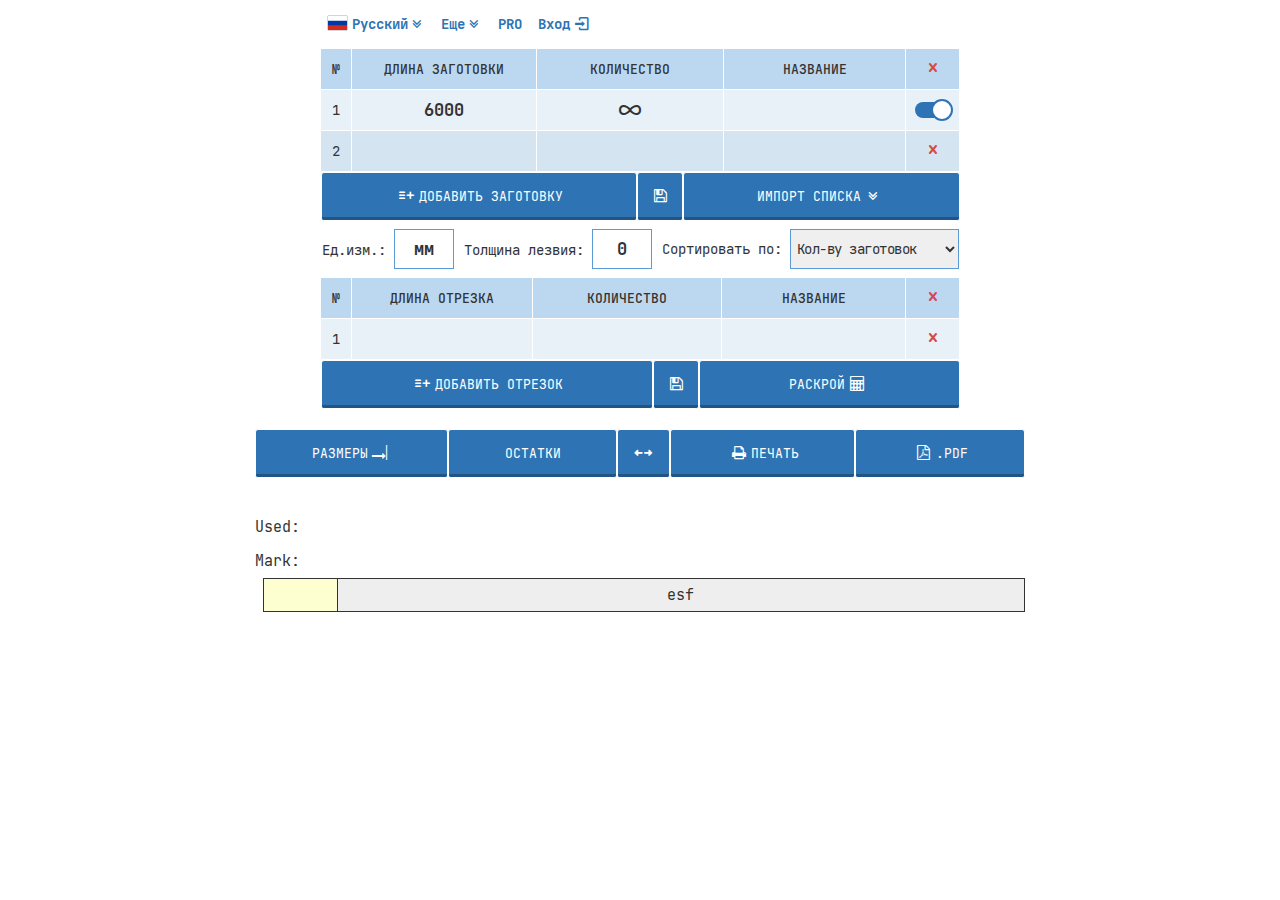
==== index.html @ 190ffa01 "first commit" ====
﻿<!DOCTYPE html>
<html lang="ru" class="ru">

<head>

	<meta charset="utf-8">
	<!-- Removed by WebCopy --><!--<base href="/">--><!-- Removed by WebCopy -->

	<title>SmartCut Online оптимальный линейный раскрой.</title>
	<meta name="description" content="Этот калькулятор позволяет составить оптимальную схему раскроя линейных изделий. Для раскроя используется наш алгоритм расчета с наилучшим полезным выходом и минимальными отходами.">

	<meta http-equiv="X-UA-Compatible" content="IE=edge">
	<meta name="viewport" content="width=device-width, initial-scale=1, maximum-scale=1.5">

	<!-- Template Basic Images Start -->
	<meta property="og:image" content="img/logo.png">

	<link rel="apple-touch-icon" sizes="180x180" href="../img/favicon/apple-icon-180x180.png">
	<link rel="icon" type="image/png" sizes="192x192" href="../img/favicon/android-icon-192x192.png">
	<link rel="icon" type="image/png" sizes="32x32" href="../img/favicon/favicon-32x32.png">
	<link rel="icon" type="image/png" sizes="96x96" href="../img/favicon/favicon-96x96.png">
	<link rel="icon" href="../img/favicon/favicon.ico">
	<!-- Template Basic Images End -->

	<!-- Custom Browsers Color Start -->
	<meta name="theme-color" content="#fff">
	<!-- Custom Browsers Color End -->

	<link rel="stylesheet" href="css/main.min.css">
	
	<script src="js/JQuery.js"></script>
	<script src="js/jquery.cookie.js"></script>
</head>

<body class="">

	<div class="main">
		<nav class="top-bar">
			<ul>
				<li class="top-drop language"><span><i class="flag-icon flag-icon-ru"></i>Русский<i class="arrow icon-angle-double-down"></i></span></li>
				<li class="top-drop">
					<span>Еще<i class="arrow icon-angle-double-down"></i></span>
					<ul>
						<li data-open=".signup" class="open-signup logged-hide"><span>Регистрация</span></li>
						<li data-open=".pro" class="open-pro"><span>Цены / Тарифы</span></li>
						<li class="to-faq"><span>FAQ</span></li>
						<li data-open=".support" class="open-support"><span>Поддержка / Контакты</span></li>
						<li><a target="_blank" href="../lang/terms-ru.html">Пользовательское Соглашение</a></li>
						<li><a target="_blank" href="../lang/terms-ru.html#requisites">Реквизиты</a></li>
					</ul>
				</li>
				<li data-open=".pro" class="open-pro"><span>PRO</span></li>
				<li data-open=".login" class="open-login"><span href="#">Вход<i class="icon-login"></i></span>
				</li>
				<li class="logout"><span>Выход</span></li>
			</ul>
		</nav>

		<div class="content-640 user-email"></div>

		<form id="smartcut" class="smartcut">
			<table class="in">
				<tr>
					<th>№</th>
					<th>Длина заготовки</th>
					<th>Количество <span id="count_summ_in"></span></th>
					<th>Название</th>
					<th class="all_del_in" title="Очистить список"><i class="icon-cancel"></i></th>
				</tr>
				<tr>
					<td>1</td>
					<td><input type="number" step="0.01" name="l_zag" min="0" max="100000" maxlength="6" value="6000">
					</td>
					<td class="infinity_zag"><i class="icon-infinity"></i></td>
					<td><input type="text" name="l_zag_id" maxlength="120"></td>
					<td class="inf_zag_switch"><input type="checkbox" id="inf_zag_switch" checked="checked"><label for="inf_zag_switch"></label></td>
				</tr>
				<tr class="str_in">
					<td class="num_in">2</td>
					<td><input step="0.01" type="number" name="l_in[]" max="100000" maxlength="6" autocomplete="off">
					</td>
					<td><input type="number" name="c_in[]" max="1000000" maxlength="6" autocomplete="off"></td>
					<td><input type="text" name="id_in[]" maxlength="120"></td>
					<td class="del_in"><i class="icon-cancel"></i></td>
				</tr>
				<tr>
					<td colspan="5">
						<div class="submit">
							<button class="button" id="add_in" type="button"><i class="icon-list-add"></i>Добавить заготовку</button>
							<button class="button show-save-in" type="button"><i class="icon-floppy"></i></button>
							<button class="button" type="button" id="open-options">Импорт списка<i class="icon-angle-double-down"></i></button>
						</div>
					</td>
				</tr>
			</table>
			<p class="disp-n save-in"><b>Сохранить список (загрузить список можно с помощью <span class="link open-options">функции импорта</span>)</b><textarea readonly=""></textarea></p>
			<div class="slide">
				<table class="options">
					<tr>
						<td colspan="2" rowspan="2" class="import_input">
							<textarea id="sm_import_input" placeholder="Введите сюда(в это поле) список в формате &quot;длина-количество&quot; (из Excel и др.). Затем нажмите кнопку ИМПОРТ. Разделитель в списке любой спецсимвол, кроме запятой или точки. Например:
340m - 33
260 - 22
245 12"></textarea>
						</td>
						<td class="import_options">
							<div><label><input type="radio" id="import_in" name="type_import">Импорт заготовок</label></div>
							<div><label><input type="radio" id="import_out" name="type_import" checked="1">Импорт отрезков</label></div>
							<div>Формат списка:</div>
							<div>
								<label>
									<input type="radio" name="name_import" id="name_import_not" checked="1">длина - колич.
								</label>
								<div>
									<label>
										<input type="radio" name="name_import" id="name_import">длина - колич. - назван.
									</label>
								</div>
						</div></td>
					</tr>
					<tr>
						<td><button class="import_submit button" type="button">Импорт</button></td>
					</tr>
				</table>
			</div>

			<div class="others">
				<div>
					<label for="ed">Ед.изм.:</label>
					<input type="text" name="ed" maxlength="50" value="мм">
				</div>
				<div class="blade-width-wrp">
					<label for="t_disk">Толщина лезвия:</label>
					<input type="number" step="0.001" id="t_disk" name="t_disk" value="0" min="0" max="100000" maxlength="6">
					<input type="hidden" name="lang_code" value="ru">
				</div>
				<div class="sort-by">
					<label class="form-label">Сортировать по:</label>

					<div class="d-inline-block">
						<select name="sort-srt">
							<option value="0" checked="">Кол-ву заготовок</option>
							<option value="1">Макс. длине отрезка</option>
						</select>
					</div>
				</div>
			</div>

			<table class="out">
				<tr>
					<th>№</th>
					<th>Длина отрезка</th>
					<th>Количество <span id="count_summ"></span></th>
					<th class="name_wrp">Название</th>
					<th class="all_del" title="Очистить список"><i class="icon-cancel"></i></th>
				</tr>
				<tr class="str_out">
					<td class="num">1</td>
					<td>
						<input step="0.001" type="number" name="l[]" max="100000" maxlength="6" autocomplete="off">
					</td>
					<td>
						<input type="number" name="c[]" max="1000000" maxlength="6" autocomplete="off">
					</td>
					<td class="name_wrp">
						<input type="text" name="id[]" maxlength="120">
					</td>
					<td class="del"><i class="icon-cancel"></i></td>
				</tr>
				<tr>
					<td colspan="5">
						<div class="submit">
							<button class="button add" type="button"><i class="icon-list-add"></i>Добавить отрезок</button>
							<button class="button show-save-out" type="button"><i class="icon-floppy"></i></button>
							<button class="button start" type="submit">Раскрой<i class="icon-calc"></i></button>
						</div>
						<div class="float">
							<table>
								<tr>
									<td>
										<div class="submit">
											<button class="button add" type="button"><i class="icon-list-add"></i>Добавить отрезок</button>
											<button class="button show-save-out" type="button"><i class="icon-floppy"></i></button>
											<button class="button start" type="submit">Раскрой<i class="icon-calc"></i></button>
										</div>
									</td>
								</tr>
							</table>
						</div>
					</td>
				</tr>
			</table>
			<p class="disp-n save-out"><b>Сохранить список (загрузить список можно с помощью <span class="link open-options">функции импорта</span>)</b><textarea readonly=""></textarea></p>
		</form>

		<div class="preround anim_loaded">
			<div class="round anim_loaded"></div>
		</div>

		<div class="load_msg disp-n">
			<p class="error">Расчет может длиться до 1 минуты</p>
		</div>

		<div class="res_buttons submit">
			<button class="show_sizemarker button">Размеры<i class="icon-tab"></i></button>
			<button class="show_waste button">Остатки</button>
			<button class="on-full-width button"><span><i class="icon-resize-full"></i></span><span style="display: none;"><i class="icon-resize-small"></i></span></button>
			<button class="print button"><i class="icon-print"></i>Печать</button>
			<button class="pdf button">
				<div class="spinner-border spinner-border-sm" role="status"></div>
				<i class="icon-file-pdf"></i>.PDF
			</button>
		</div>

		<div class="res-wrp">
			<div id="smartcut_res" class="smartcut_res" spellcheck="false" contenteditable="false"></div>
		</div>

		<div class="res_float">
			<div class="res_buttons submit">
				<button class="show_sizemarker button">Размеры<i class="icon-tab"></i></button>
				<button class="show_waste button">Остатки</button>
				<button class="on-full-width button"><span><i class="icon-resize-full"></i></span><span style="display: none;"><i class="icon-resize-small"></i></span></button>
				<button class="print button"><i class="icon-print"></i>Печать</button>
				<button class="pdf button">
					<div class="spinner-border spinner-border-sm" role="status"></div>
					<i class="icon-file-pdf"></i>.PDF
				</button>
			</div>
		</div>

	</div>

	<div style="display: none;">
		<div id="lang_support_sended">
			<p>Отправлено!</p>
		</div>
		<div id="lang_signup_first">
			<p>Для привязки оплаты необходимо выполнить вход или зарегистрироваться!</p>
		</div>
		<div id="lang_no_pro_name">
			<p>Названия деталей можно указывать только в PRO-версии. Желаете приобрести подписку на PRO-версию?</p>
		</div>
		<div id="lang_no_pro_waste">
			<p>Эта функция доступна в PRO-версии. Желаете приобрести подписку на PRO-версию?</p>
		</div>
		<div id="lang_no_pro_disk_w">
			<p>Эта функция доступна в PRO-версии. Желаете приобрести подписку на PRO-версию?</p>
		</div>
		<div id="lang_no_pro_func">
			<p>Эта функция доступна в PRO-версии. Желаете приобрести подписку на PRO-версию?</p>
		</div>
		<div id="lang_check_payment">
			<p>Проверка платежа</p>
			<div class="spinner-border-wrp">
				<div class="spinner-border text-primary" role="status"></div>
			</div>
		</div>
		<input type="hidden" name="csrf" form="smartcut" value="jgaa182lklvu15ak8kfjccqo39">
		<div id="mpp_key_close"><button class="button mpp-close" onclick="$.magnificPopup.close();">Закрыть</button></div>
		<div id="mpp_key_yes"><button class="button mpp-yes">Да</button></div>
		<div id="mpp_key_login"><button class="button mpp-login">Вход</button></div>
		<div id="mpp_key_no"><button class="button" onclick="$.magnificPopup.close();">Нет</button></div>

		<div id="pdf-options-dialog">
			<div id="pdf-options">
				<div class="form-group text-center">
					<label for="pdf-orientation">Ориентация листа:</label>
					<select id="pdf-orientation" class="form-control" name="orientation">
						<option value="landscape" selected="">Альбомная</option>
						<option value="portrait">Книжная</option>
					</select>
				</div>
				<div class="form-group text-center">
					<label for="pdf-format">Масштаб:</label>
					<select id="pdf-format" class="form-control" name="format">
						<option value="a5">25%</option>
						<option value="a4">50%</option>
						<option value="a3" selected="">100%</option>
						<option value="a2">200%</option>
						<option value="a1">400%</option>
					</select>
				</div>
				<button type="button" class="button pdf-made">
					<div class="spinner-border spinner-border-sm" role="status"></div>
					Скачать
				</button>
			</div>
		</div>
	</div>

	<div class="top icon-angle-double-down"></div>

	
	<script src="js/my-script.js"></script>
</body>

</html>
---- css/main.min.css ----
@font-face{font-family:fontello;src:url(../fonts/fontello/fontello.eot);src:url(../fonts/fontello/fontello.eot) format('embedded-opentype'),url(../fonts/fontello/fontello.woff2) format('woff2'),url(../fonts/fontello/fontello.woff) format('woff'),url(../fonts/fontello/fontello.ttf) format('truetype'),url(../fonts/fontello/fontello.svg) format('svg');font-weight:400;font-style:normal}[class*=" icon-"]:before,[class^=icon-]:before{font-family:fontello;font-style:normal;font-weight:400;speak:never;display:inline-block;text-decoration:inherit;width:1em;margin-right:.2em;text-align:center;font-variant:normal;text-transform:none;line-height:1em;margin-left:.2em;-webkit-font-smoothing:antialiased;-moz-osx-font-smoothing:grayscale}.icon-infinity:before{content:'\e800'}.icon-print:before{content:'\e801'}.icon-pencil:before{content:'\e802'}.icon-login:before{content:'\e803'}.icon-cancel:before{content:'\e804'}.icon-list-add:before{content:'\e805'}.icon-arrows-cw:before{content:'\e806'}.icon-floppy:before{content:'\e807'}.icon-resize-full:before{content:'\e808'}.icon-resize-small:before{content:'\e809'}.icon-tab:before{content:'\e813'}.icon-angle-double-down:before{content:'\f103'}.icon-file-pdf:before{content:'\f1c1'}.icon-calc:before{content:'\f1ec'}.mfp-bg{top:0;left:0;width:100%;height:100%;z-index:1042;overflow:hidden;position:fixed;background:#0b0b0b;opacity:.8}.mfp-wrap{top:0;left:0;width:100%;height:100%;z-index:1043;position:fixed;outline:0!important;-webkit-backface-visibility:hidden}.mfp-container{text-align:center;position:absolute;width:100%;height:100%;left:0;top:0;padding:0 8px;box-sizing:border-box}.mfp-container:before{content:'';display:inline-block;height:100%;vertical-align:middle}.mfp-align-top .mfp-container:before{display:none}.mfp-content{position:relative;display:inline-block;vertical-align:middle;margin:0 auto;text-align:left;z-index:1045}.mfp-ajax-holder .mfp-content,.mfp-inline-holder .mfp-content{width:100%;cursor:auto}.mfp-ajax-cur{cursor:progress}.mfp-zoom-out-cur,.mfp-zoom-out-cur .mfp-image-holder .mfp-close{cursor:-moz-zoom-out;cursor:-webkit-zoom-out;cursor:zoom-out}.mfp-zoom{cursor:pointer;cursor:-webkit-zoom-in;cursor:-moz-zoom-in;cursor:zoom-in}.mfp-auto-cursor .mfp-content{cursor:auto}.mfp-arrow,.mfp-close,.mfp-counter,.mfp-preloader{-webkit-user-select:none;-moz-user-select:none;user-select:none}.mfp-loading.mfp-figure{display:none}.mfp-hide{display:none!important}.mfp-preloader{color:#ccc;position:absolute;top:50%;width:auto;text-align:center;margin-top:-.8em;left:8px;right:8px;z-index:1044}.mfp-preloader a{color:#ccc}.mfp-preloader a:hover{color:#fff}.mfp-s-ready .mfp-preloader{display:none}.mfp-s-error .mfp-content{display:none}button.mfp-arrow,button.mfp-close{overflow:visible;cursor:pointer;background:0 0;border:0;-webkit-appearance:none;display:block;outline:0;padding:0;z-index:1046;box-shadow:none;touch-action:manipulation}button::-moz-focus-inner{padding:0;border:0}.mfp-close{width:44px;height:44px;line-height:44px;position:absolute;right:0;top:0;text-decoration:none;text-align:center;opacity:.65;padding:0 0 18px 10px;color:#fff;font-style:normal;font-size:28px;font-family:Arial,Baskerville,monospace}.mfp-close:focus,.mfp-close:hover{opacity:1}.mfp-close:active{top:1px}.mfp-close-btn-in .mfp-close{color:#333}.mfp-iframe-holder .mfp-close,.mfp-image-holder .mfp-close{color:#fff;right:-6px;text-align:right;padding-right:6px;width:100%}.mfp-counter{position:absolute;top:0;right:0;color:#ccc;font-size:12px;line-height:18px;white-space:nowrap}.mfp-arrow{position:absolute;opacity:.65;margin:0;top:50%;margin-top:-55px;padding:0;width:90px;height:110px;-webkit-tap-highlight-color:transparent}.mfp-arrow:active{margin-top:-54px}.mfp-arrow:focus,.mfp-arrow:hover{opacity:1}.mfp-arrow:after,.mfp-arrow:before{content:'';display:block;width:0;height:0;position:absolute;left:0;top:0;margin-top:35px;margin-left:35px;border:medium inset transparent}.mfp-arrow:after{border-top-width:13px;border-bottom-width:13px;top:8px}.mfp-arrow:before{border-top-width:21px;border-bottom-width:21px;opacity:.7}.mfp-arrow-left{left:0}.mfp-arrow-left:after{border-right:17px solid #fff;margin-left:31px}.mfp-arrow-left:before{margin-left:25px;border-right:27px solid #3f3f3f}.mfp-arrow-right{right:0}.mfp-arrow-right:after{border-left:17px solid #fff;margin-left:39px}.mfp-arrow-right:before{border-left:27px solid #3f3f3f}.mfp-iframe-holder{padding-top:40px;padding-bottom:40px}.mfp-iframe-holder .mfp-content{line-height:0;width:100%;max-width:900px}.mfp-iframe-holder .mfp-close{top:-40px}.mfp-iframe-scaler{width:100%;height:0;overflow:hidden;padding-top:56.25%}.mfp-iframe-scaler iframe{position:absolute;display:block;top:0;left:0;width:100%;height:100%;box-shadow:0 0 8px rgba(0,0,0,.6);background:#000}img.mfp-img{width:auto;max-width:100%;height:auto;display:block;line-height:0;box-sizing:border-box;padding:40px 0 40px;margin:0 auto}.mfp-figure{line-height:0}.mfp-figure:after{content:'';position:absolute;left:0;top:40px;bottom:40px;display:block;right:0;width:auto;height:auto;z-index:-1;box-shadow:0 0 8px rgba(0,0,0,.6);background:#444}.mfp-figure small{color:#bdbdbd;display:block;font-size:12px;line-height:14px}.mfp-figure figure{margin:0}.mfp-bottom-bar{margin-top:-36px;position:absolute;top:100%;left:0;width:100%;cursor:auto}.mfp-title{text-align:left;line-height:18px;color:#f3f3f3;word-wrap:break-word;padding-right:36px}.mfp-image-holder .mfp-content{max-width:100%}.mfp-gallery .mfp-image-holder .mfp-figure{cursor:pointer}@media screen and (max-width:800px) and (orientation:landscape),screen and (max-height:300px){.mfp-img-mobile .mfp-image-holder{padding-left:0;padding-right:0}.mfp-img-mobile img.mfp-img{padding:0}.mfp-img-mobile .mfp-figure:after{top:0;bottom:0}.mfp-img-mobile .mfp-figure small{display:inline;margin-left:5px}.mfp-img-mobile .mfp-bottom-bar{background:rgba(0,0,0,.6);bottom:0;margin:0;top:auto;padding:3px 5px;position:fixed;box-sizing:border-box}.mfp-img-mobile .mfp-bottom-bar:empty{padding:0}.mfp-img-mobile .mfp-counter{right:5px;top:3px}.mfp-img-mobile .mfp-close{top:0;right:0;width:35px;height:35px;line-height:35px;background:rgba(0,0,0,.6);position:fixed;text-align:center;padding:0}}@media all and (max-width:900px){.mfp-arrow{-webkit-transform:scale(.75);transform:scale(.75)}.mfp-arrow-left{-webkit-transform-origin:0;transform-origin:0}.mfp-arrow-right{-webkit-transform-origin:100%;transform-origin:100%}.mfp-container{padding-left:6px;padding-right:6px}}@font-face{font-family:MyriadSetPro;font-style:normal;font-weight:400;font-display:swap;src:local("MyriadSetPro"),url(../fonts/MyriadSetProText/MyriadSetProText.woff) format("woff2")}@font-face{font-family:MyriadSetPro;font-style:normal;font-weight:700;font-display:swap;src:local("MyriadSetPro"),url(../fonts/MyriadSetProSemiBold/MyriadSetProSemiBold.woff) format("woff2")}@font-face{font-family:JetBrainsMono;font-style:normal;font-weight:600;font-display:swap;src:local("JetBrainsMono"),url(../fonts/JetBrainsMono/JetBrainsMono-Bold.woff2) format("woff2")}@font-face{font-family:JetBrainsMono;font-style:normal;font-weight:500;font-display:swap;src:local("JetBrainsMono"),url(../fonts/JetBrainsMono/JetBrainsMono-Medium.woff2) format("woff2")}@font-face{font-family:JetBrainsMono;font-style:normal;font-weight:400;font-display:swap;src:local("JetBrainsMono"),url(../fonts/JetBrainsMono/JetBrainsMono-Regular.woff2) format("woff2")}@font-face{font-family:JetBrainsMono;font-style:normal;font-weight:300;font-display:swap;src:local("JetBrainsMono"),url(../fonts/JetBrainsMono/JetBrainsMono-Light.woff2) format("woff2")}@font-face{font-family:JetBrainsMono;font-style:normal;font-weight:200;font-display:swap;src:local("JetBrainsMono"),url(../fonts/JetBrainsMono/JetBrainsMono-ExtraLight.woff2) format("woff2")}.flag-icon,.flag-icon-background{background-size:contain;background-position:50%;background-repeat:no-repeat}.flag-icon{position:relative;display:inline-block;width:1.33333em;line-height:1em}.flag-icon:before{content:'\00a0'}.flag-icon-ad{background-image:url(../fonts/flags/4x3/ad.svg)}.flag-icon-ae{background-image:url(../fonts/flags/4x3/ae.svg)}.flag-icon-af{background-image:url(../fonts/flags/4x3/af.svg)}.flag-icon-ag{background-image:url(../fonts/flags/4x3/ag.svg)}.flag-icon-ai{background-image:url(../fonts/flags/4x3/ai.svg)}.flag-icon-al{background-image:url(../fonts/flags/4x3/al.svg)}.flag-icon-am{background-image:url(../fonts/flags/4x3/am.svg)}.flag-icon-ao{background-image:url(../fonts/flags/4x3/ao.svg)}.flag-icon-aq{background-image:url(../fonts/flags/4x3/aq.svg)}.flag-icon-ar{background-image:url(../fonts/flags/4x3/ar.svg)}.flag-icon-as{background-image:url(../fonts/flags/4x3/as.svg)}.flag-icon-at{background-image:url(../fonts/flags/4x3/at.svg)}.flag-icon-au{background-image:url(../fonts/flags/4x3/au.svg)}.flag-icon-aw{background-image:url(../fonts/flags/4x3/aw.svg)}.flag-icon-ax{background-image:url(../fonts/flags/4x3/ax.svg)}.flag-icon-az{background-image:url(../fonts/flags/4x3/az.svg)}.flag-icon-ba{background-image:url(../fonts/flags/4x3/ba.svg)}.flag-icon-bb{background-image:url(../fonts/flags/4x3/bb.svg)}.flag-icon-bd{background-image:url(../fonts/flags/4x3/bd.svg)}.flag-icon-be{background-image:url(../fonts/flags/4x3/be.svg)}.flag-icon-bf{background-image:url(../fonts/flags/4x3/bf.svg)}.flag-icon-bg{background-image:url(../fonts/flags/4x3/bg.svg)}.flag-icon-bh{background-image:url(../fonts/flags/4x3/bh.svg)}.flag-icon-bi{background-image:url(../fonts/flags/4x3/bi.svg)}.flag-icon-bj{background-image:url(../fonts/flags/4x3/bj.svg)}.flag-icon-bl{background-image:url(../fonts/flags/4x3/bl.svg)}.flag-icon-bm{background-image:url(../fonts/flags/4x3/bm.svg)}.flag-icon-bn{background-image:url(../fonts/flags/4x3/bn.svg)}.flag-icon-bo{background-image:url(../fonts/flags/4x3/bo.svg)}.flag-icon-bq{background-image:url(../fonts/flags/4x3/bq.svg)}.flag-icon-br{background-image:url(../fonts/flags/4x3/br.svg)}.flag-icon-bs{background-image:url(../fonts/flags/4x3/bs.svg)}.flag-icon-bt{background-image:url(../fonts/flags/4x3/bt.svg)}.flag-icon-bv{background-image:url(../fonts/flags/4x3/bv.svg)}.flag-icon-bw{background-image:url(../fonts/flags/4x3/bw.svg)}.flag-icon-by{background-image:url(../fonts/flags/4x3/by.svg)}.flag-icon-bz{background-image:url(../fonts/flags/4x3/bz.svg)}.flag-icon-ca{background-image:url(../fonts/flags/4x3/ca.svg)}.flag-icon-cc{background-image:url(../fonts/flags/4x3/cc.svg)}.flag-icon-cd{background-image:url(../fonts/flags/4x3/cd.svg)}.flag-icon-cf{background-image:url(../fonts/flags/4x3/cf.svg)}.flag-icon-cg{background-image:url(../fonts/flags/4x3/cg.svg)}.flag-icon-ch{background-image:url(../fonts/flags/4x3/ch.svg)}.flag-icon-ci{background-image:url(../fonts/flags/4x3/ci.svg)}.flag-icon-ck{background-image:url(../fonts/flags/4x3/ck.svg)}.flag-icon-cl{background-image:url(../fonts/flags/4x3/cl.svg)}.flag-icon-cm{background-image:url(../fonts/flags/4x3/cm.svg)}.flag-icon-cn{background-image:url(../fonts/flags/4x3/cn.svg)}.flag-icon-co{background-image:url(../fonts/flags/4x3/co.svg)}.flag-icon-cr{background-image:url(../fonts/flags/4x3/cr.svg)}.flag-icon-cu{background-image:url(../fonts/flags/4x3/cu.svg)}.flag-icon-cv{background-image:url(../fonts/flags/4x3/cv.svg)}.flag-icon-cw{background-image:url(../fonts/flags/4x3/cw.svg)}.flag-icon-cx{background-image:url(../fonts/flags/4x3/cx.svg)}.flag-icon-cy{background-image:url(../fonts/flags/4x3/cy.svg)}.flag-icon-cz{background-image:url(../fonts/flags/4x3/cz.svg)}.flag-icon-de{background-image:url(../fonts/flags/4x3/de.svg)}.flag-icon-dj{background-image:url(../fonts/flags/4x3/dj.svg)}.flag-icon-dk{background-image:url(../fonts/flags/4x3/dk.svg)}.flag-icon-dm{background-image:url(../fonts/flags/4x3/dm.svg)}.flag-icon-do{background-image:url(../fonts/flags/4x3/do.svg)}.flag-icon-dz{background-image:url(../fonts/flags/4x3/dz.svg)}.flag-icon-ec{background-image:url(../fonts/flags/4x3/ec.svg)}.flag-icon-ee{background-image:url(../fonts/flags/4x3/ee.svg)}.flag-icon-eg{background-image:url(../fonts/flags/4x3/eg.svg)}.flag-icon-eh{background-image:url(../fonts/flags/4x3/eh.svg)}.flag-icon-er{background-image:url(../fonts/flags/4x3/er.svg)}.flag-icon-es{background-image:url(../fonts/flags/4x3/es.svg)}.flag-icon-et{background-image:url(../fonts/flags/4x3/et.svg)}.flag-icon-fi{background-image:url(../fonts/flags/4x3/fi.svg)}.flag-icon-fj{background-image:url(../fonts/flags/4x3/fj.svg)}.flag-icon-fk{background-image:url(../fonts/flags/4x3/fk.svg)}.flag-icon-fm{background-image:url(../fonts/flags/4x3/fm.svg)}.flag-icon-fo{background-image:url(../fonts/flags/4x3/fo.svg)}.flag-icon-fr{background-image:url(../fonts/flags/4x3/fr.svg)}.flag-icon-ga{background-image:url(../fonts/flags/4x3/ga.svg)}.flag-icon-gb{background-image:url(../fonts/flags/4x3/gb.svg)}.flag-icon-gd{background-image:url(../fonts/flags/4x3/gd.svg)}.flag-icon-ge{background-image:url(../fonts/flags/4x3/ge.svg)}.flag-icon-gf{background-image:url(../fonts/flags/4x3/gf.svg)}.flag-icon-gg{background-image:url(../fonts/flags/4x3/gg.svg)}.flag-icon-gh{background-image:url(../fonts/flags/4x3/gh.svg)}.flag-icon-gi{background-image:url(../fonts/flags/4x3/gi.svg)}.flag-icon-gl{background-image:url(../fonts/flags/4x3/gl.svg)}.flag-icon-gm{background-image:url(../fonts/flags/4x3/gm.svg)}.flag-icon-gn{background-image:url(../fonts/flags/4x3/gn.svg)}.flag-icon-gp{background-image:url(../fonts/flags/4x3/gp.svg)}.flag-icon-gq{background-image:url(../fonts/flags/4x3/gq.svg)}.flag-icon-gr{background-image:url(../fonts/flags/4x3/gr.svg)}.flag-icon-gs{background-image:url(../fonts/flags/4x3/gs.svg)}.flag-icon-gt{background-image:url(../fonts/flags/4x3/gt.svg)}.flag-icon-gu{background-image:url(../fonts/flags/4x3/gu.svg)}.flag-icon-gw{background-image:url(../fonts/flags/4x3/gw.svg)}.flag-icon-gy{background-image:url(../fonts/flags/4x3/gy.svg)}.flag-icon-hk{background-image:url(../fonts/flags/4x3/hk.svg)}.flag-icon-hm{background-image:url(../fonts/flags/4x3/hm.svg)}.flag-icon-hn{background-image:url(../fonts/flags/4x3/hn.svg)}.flag-icon-hr{background-image:url(../fonts/flags/4x3/hr.svg)}.flag-icon-ht{background-image:url(../fonts/flags/4x3/ht.svg)}.flag-icon-hu{background-image:url(../fonts/flags/4x3/hu.svg)}.flag-icon-id{background-image:url(../fonts/flags/4x3/id.svg)}.flag-icon-ie{background-image:url(../fonts/flags/4x3/ie.svg)}.flag-icon-il{background-image:url(../fonts/flags/4x3/il.svg)}.flag-icon-im{background-image:url(../fonts/flags/4x3/im.svg)}.flag-icon-in{background-image:url(../fonts/flags/4x3/in.svg)}.flag-icon-io{background-image:url(../fonts/flags/4x3/io.svg)}.flag-icon-iq{background-image:url(../fonts/flags/4x3/iq.svg)}.flag-icon-ir{background-image:url(../fonts/flags/4x3/ir.svg)}.flag-icon-is{background-image:url(../fonts/flags/4x3/is.svg)}.flag-icon-it{background-image:url(../fonts/flags/4x3/it.svg)}.flag-icon-je{background-image:url(../fonts/flags/4x3/je.svg)}.flag-icon-jm{background-image:url(../fonts/flags/4x3/jm.svg)}.flag-icon-jo{background-image:url(../fonts/flags/4x3/jo.svg)}.flag-icon-jp{background-image:url(../fonts/flags/4x3/jp.svg)}.flag-icon-ke{background-image:url(../fonts/flags/4x3/ke.svg)}.flag-icon-kg{background-image:url(../fonts/flags/4x3/kg.svg)}.flag-icon-kh{background-image:url(../fonts/flags/4x3/kh.svg)}.flag-icon-ki{background-image:url(../fonts/flags/4x3/ki.svg)}.flag-icon-km{background-image:url(../fonts/flags/4x3/km.svg)}.flag-icon-kn{background-image:url(../fonts/flags/4x3/kn.svg)}.flag-icon-kp{background-image:url(../fonts/flags/4x3/kp.svg)}.flag-icon-kr{background-image:url(../fonts/flags/4x3/kr.svg)}.flag-icon-kw{background-image:url(../fonts/flags/4x3/kw.svg)}.flag-icon-ky{background-image:url(../fonts/flags/4x3/ky.svg)}.flag-icon-kz{background-image:url(../fonts/flags/4x3/kz.svg)}.flag-icon-la{background-image:url(../fonts/flags/4x3/la.svg)}.flag-icon-lb{background-image:url(../fonts/flags/4x3/lb.svg)}.flag-icon-lc{background-image:url(../fonts/flags/4x3/lc.svg)}.flag-icon-li{background-image:url(../fonts/flags/4x3/li.svg)}.flag-icon-lk{background-image:url(../fonts/flags/4x3/lk.svg)}.flag-icon-lr{background-image:url(../fonts/flags/4x3/lr.svg)}.flag-icon-ls{background-image:url(../fonts/flags/4x3/ls.svg)}.flag-icon-lt{background-image:url(../fonts/flags/4x3/lt.svg)}.flag-icon-lu{background-image:url(../fonts/flags/4x3/lu.svg)}.flag-icon-lv{background-image:url(../fonts/flags/4x3/lv.svg)}.flag-icon-ly{background-image:url(../fonts/flags/4x3/ly.svg)}.flag-icon-ma{background-image:url(../fonts/flags/4x3/ma.svg)}.flag-icon-mc{background-image:url(../fonts/flags/4x3/mc.svg)}.flag-icon-md{background-image:url(../fonts/flags/4x3/md.svg)}.flag-icon-me{background-image:url(../fonts/flags/4x3/me.svg)}.flag-icon-mf{background-image:url(../fonts/flags/4x3/mf.svg)}.flag-icon-mg{background-image:url(../fonts/flags/4x3/mg.svg)}.flag-icon-mh{background-image:url(../fonts/flags/4x3/mh.svg)}.flag-icon-mk{background-image:url(../fonts/flags/4x3/mk.svg)}.flag-icon-ml{background-image:url(../fonts/flags/4x3/ml.svg)}.flag-icon-mm{background-image:url(../fonts/flags/4x3/mm.svg)}.flag-icon-mn{background-image:url(../fonts/flags/4x3/mn.svg)}.flag-icon-mo{background-image:url(../fonts/flags/4x3/mo.svg)}.flag-icon-mp{background-image:url(../fonts/flags/4x3/mp.svg)}.flag-icon-mq{background-image:url(../fonts/flags/4x3/mq.svg)}.flag-icon-mr{background-image:url(../fonts/flags/4x3/mr.svg)}.flag-icon-ms{background-image:url(../fonts/flags/4x3/ms.svg)}.flag-icon-mt{background-image:url(../fonts/flags/4x3/mt.svg)}.flag-icon-mu{background-image:url(../fonts/flags/4x3/mu.svg)}.flag-icon-mv{background-image:url(../fonts/flags/4x3/mv.svg)}.flag-icon-mw{background-image:url(../fonts/flags/4x3/mw.svg)}.flag-icon-mx{background-image:url(../fonts/flags/4x3/mx.svg)}.flag-icon-my{background-image:url(../fonts/flags/4x3/my.svg)}.flag-icon-mz{background-image:url(../fonts/flags/4x3/mz.svg)}.flag-icon-na{background-image:url(../fonts/flags/4x3/na.svg)}.flag-icon-nc{background-image:url(../fonts/flags/4x3/nc.svg)}.flag-icon-ne{background-image:url(../fonts/flags/4x3/ne.svg)}.flag-icon-nf{background-image:url(../fonts/flags/4x3/nf.svg)}.flag-icon-ng{background-image:url(../fonts/flags/4x3/ng.svg)}.flag-icon-ni{background-image:url(../fonts/flags/4x3/ni.svg)}.flag-icon-nl{background-image:url(../fonts/flags/4x3/nl.svg)}.flag-icon-no{background-image:url(../fonts/flags/4x3/no.svg)}.flag-icon-np{background-image:url(../fonts/flags/4x3/np.svg)}.flag-icon-nr{background-image:url(../fonts/flags/4x3/nr.svg)}.flag-icon-nu{background-image:url(../fonts/flags/4x3/nu.svg)}.flag-icon-nz{background-image:url(../fonts/flags/4x3/nz.svg)}.flag-icon-om{background-image:url(../fonts/flags/4x3/om.svg)}.flag-icon-pa{background-image:url(../fonts/flags/4x3/pa.svg)}.flag-icon-pe{background-image:url(../fonts/flags/4x3/pe.svg)}.flag-icon-pf{background-image:url(../fonts/flags/4x3/pf.svg)}.flag-icon-pg{background-image:url(../fonts/flags/4x3/pg.svg)}.flag-icon-ph{background-image:url(../fonts/flags/4x3/ph.svg)}.flag-icon-pk{background-image:url(../fonts/flags/4x3/pk.svg)}.flag-icon-pl{background-image:url(../fonts/flags/4x3/pl.svg)}.flag-icon-pm{background-image:url(../fonts/flags/4x3/pm.svg)}.flag-icon-pn{background-image:url(../fonts/flags/4x3/pn.svg)}.flag-icon-pr{background-image:url(../fonts/flags/4x3/pr.svg)}.flag-icon-ps{background-image:url(../fonts/flags/4x3/ps.svg)}.flag-icon-pt{background-image:url(../fonts/flags/4x3/pt.svg)}.flag-icon-pw{background-image:url(../fonts/flags/4x3/pw.svg)}.flag-icon-py{background-image:url(../fonts/flags/4x3/py.svg)}.flag-icon-qa{background-image:url(../fonts/flags/4x3/qa.svg)}.flag-icon-re{background-image:url(../fonts/flags/4x3/re.svg)}.flag-icon-ro{background-image:url(../fonts/flags/4x3/ro.svg)}.flag-icon-rs{background-image:url(../fonts/flags/4x3/rs.svg)}.flag-icon-ru{background-image:url(../fonts/flags/4x3/ru.svg)}.flag-icon-rw{background-image:url(../fonts/flags/4x3/rw.svg)}.flag-icon-sa{background-image:url(../fonts/flags/4x3/sa.svg)}.flag-icon-sb{background-image:url(../fonts/flags/4x3/sb.svg)}.flag-icon-sc{background-image:url(../fonts/flags/4x3/sc.svg)}.flag-icon-sd{background-image:url(../fonts/flags/4x3/sd.svg)}.flag-icon-se{background-image:url(../fonts/flags/4x3/se.svg)}.flag-icon-sg{background-image:url(../fonts/flags/4x3/sg.svg)}.flag-icon-sh{background-image:url(../fonts/flags/4x3/sh.svg)}.flag-icon-si{background-image:url(../fonts/flags/4x3/si.svg)}.flag-icon-sj{background-image:url(../fonts/flags/4x3/sj.svg)}.flag-icon-sk{background-image:url(../fonts/flags/4x3/sk.svg)}.flag-icon-sl{background-image:url(../fonts/flags/4x3/sl.svg)}.flag-icon-sm{background-image:url(../fonts/flags/4x3/sm.svg)}.flag-icon-sn{background-image:url(../fonts/flags/4x3/sn.svg)}.flag-icon-so{background-image:url(../fonts/flags/4x3/so.svg)}.flag-icon-sr{background-image:url(../fonts/flags/4x3/sr.svg)}.flag-icon-ss{background-image:url(../fonts/flags/4x3/ss.svg)}.flag-icon-st{background-image:url(../fonts/flags/4x3/st.svg)}.flag-icon-sv{background-image:url(../fonts/flags/4x3/sv.svg)}.flag-icon-sx{background-image:url(../fonts/flags/4x3/sx.svg)}.flag-icon-sy{background-image:url(../fonts/flags/4x3/sy.svg)}.flag-icon-sz{background-image:url(../fonts/flags/4x3/sz.svg)}.flag-icon-tc{background-image:url(../fonts/flags/4x3/tc.svg)}.flag-icon-td{background-image:url(../fonts/flags/4x3/td.svg)}.flag-icon-tf{background-image:url(../fonts/flags/4x3/tf.svg)}.flag-icon-tg{background-image:url(../fonts/flags/4x3/tg.svg)}.flag-icon-th{background-image:url(../fonts/flags/4x3/th.svg)}.flag-icon-tj{background-image:url(../fonts/flags/4x3/tj.svg)}.flag-icon-tk{background-image:url(../fonts/flags/4x3/tk.svg)}.flag-icon-tl{background-image:url(../fonts/flags/4x3/tl.svg)}.flag-icon-tm{background-image:url(../fonts/flags/4x3/tm.svg)}.flag-icon-tn{background-image:url(../fonts/flags/4x3/tn.svg)}.flag-icon-to{background-image:url(../fonts/flags/4x3/to.svg)}.flag-icon-tr{background-image:url(../fonts/flags/4x3/tr.svg)}.flag-icon-tt{background-image:url(../fonts/flags/4x3/tt.svg)}.flag-icon-tv{background-image:url(../fonts/flags/4x3/tv.svg)}.flag-icon-tw{background-image:url(../fonts/flags/4x3/tw.svg)}.flag-icon-tz{background-image:url(../fonts/flags/4x3/tz.svg)}.flag-icon-ua{background-image:url(../fonts/flags/4x3/ua.svg)}.flag-icon-ug{background-image:url(../fonts/flags/4x3/ug.svg)}.flag-icon-um{background-image:url(../fonts/flags/4x3/um.svg)}.flag-icon-us{background-image:url(../fonts/flags/4x3/us.svg)}.flag-icon-uy{background-image:url(../fonts/flags/4x3/uy.svg)}.flag-icon-uz{background-image:url(../fonts/flags/4x3/uz.svg)}.flag-icon-va{background-image:url(../fonts/flags/4x3/va.svg)}.flag-icon-vc{background-image:url(../fonts/flags/4x3/vc.svg)}.flag-icon-ve{background-image:url(../fonts/flags/4x3/ve.svg)}.flag-icon-vg{background-image:url(../fonts/flags/4x3/vg.svg)}.flag-icon-vi{background-image:url(../fonts/flags/4x3/vi.svg)}.flag-icon-vn{background-image:url(../fonts/flags/4x3/vn.svg)}.flag-icon-vu{background-image:url(../fonts/flags/4x3/vu.svg)}.flag-icon-wf{background-image:url(../fonts/flags/4x3/wf.svg)}.flag-icon-ws{background-image:url(../fonts/flags/4x3/ws.svg)}.flag-icon-ye{background-image:url(../fonts/flags/4x3/ye.svg)}.flag-icon-yt{background-image:url(../fonts/flags/4x3/yt.svg)}.flag-icon-za{background-image:url(../fonts/flags/4x3/za.svg)}.flag-icon-zm{background-image:url(../fonts/flags/4x3/zm.svg)}.flag-icon-zw{background-image:url(../fonts/flags/4x3/zw.svg)}.flag-icon-es-ct{background-image:url(../fonts/flags/4x3/es-ct.svg)}.flag-icon-eu{background-image:url(../fonts/flags/4x3/eu.svg)}.flag-icon-gb-eng{background-image:url(../fonts/flags/4x3/gb-eng.svg)}.flag-icon-gb-nir{background-image:url(../fonts/flags/4x3/gb-nir.svg)}.flag-icon-gb-sct{background-image:url(../fonts/flags/4x3/gb-sct.svg)}.flag-icon-gb-wls{background-image:url(../fonts/flags/4x3/gb-wls.svg)}.flag-icon-un{background-image:url(../fonts/flags/4x3/un.svg)}.flag-icon-xk{background-image:url(../fonts/flags/4x3/xk.svg)}*,::after,::before{-webkit-box-sizing:border-box;box-sizing:border-box}::-webkit-input-placeholder{color:#666}::-moz-placeholder{color:#666}:-ms-input-placeholder{color:#666}::-ms-input-placeholder{color:#666}::placeholder{color:#666}::-moz-selection{background-color:#2e74b4;color:#fff}::selection{background-color:#2e74b4;color:#fff}body{margin:0;padding:0;font-size:14px;min-width:320px;position:relative;line-height:normal;font-family:JetBrainsMono,monospace;overflow-x:hidden;color:#333;background-color:#fff}body input,body textarea{border:#666 1px solid}.img-responsive{display:block;max-width:100%;height:auto}.img-responsive.img-width{width:100%}.text-center{text-align:center}.text-left{text-align:left}.text-right{text-align:right}b,strong{font-weight:600}ul{margin:0;padding:0}ul li{list-style:none}p:empty{display:none}.clearfix:after{display:block;clear:both;content:""}[class*=" icon-"]:before,[class^=icon-]:before{font-size:15px;margin-right:.3em;margin-left:.3em}.main{width:100%}textarea{font-family:inherit}.content-640,.faq-wrp,.float table,.res_buttons,.smartcut,.top-bar,.top-menu,.user-forms{max-width:640px;margin:auto;width:100%}.img-responsive{display:block;max-width:100%;height:auto}.smartcut table{width:100%;border-spacing:1px}.slide{overflow:hidden;display:none}.smartcut table td{padding:0;text-align:center;vertical-align:middle;background-color:#d5e4f1}.smartcut table tr:nth-child(2n+2) td{background-color:#e8f1f8}.smartcut table th{height:40px;background-color:#bcd8f1;font-weight:500;text-transform:uppercase;font-size:13px}.others input[type=number],.others input[type=text],.smartcut table input[type=text],input[type=number]{border:none;background-color:transparent;line-height:40px;height:40px;padding:0 5px;text-align:center;font-family:JetBrainsMono,monospace;font-weight:600;color:#333;width:100%;font-size:17px}.others input[type=number]::-webkit-inner-spin-button,.others input[type=number]::-webkit-outer-spin-button,.others input[type=text]::-webkit-inner-spin-button,.others input[type=text]::-webkit-outer-spin-button,.smartcut table input[type=text]::-webkit-inner-spin-button,.smartcut table input[type=text]::-webkit-outer-spin-button,input[type=number]::-webkit-inner-spin-button,input[type=number]::-webkit-outer-spin-button{-webkit-appearance:none;margin:0}input[type=checkbox],input[type=radio]{margin:0 5px 0 0;position:relative;top:1px}.button{display:inline-block;border:none;color:#fff;text-decoration:none;background-color:#2e74b4;padding:15px 3px;font-size:13px;font-family:JetBrainsMono,monospace;font-weight:400;text-transform:uppercase;text-align:center;position:relative;outline:0;border-radius:2px;overflow:hidden;cursor:pointer;-webkit-transition:background-color .1s ease;-o-transition:background-color .1s ease;transition:background-color .1s ease}.button::after{-webkit-transition:background-color .2s ease;-o-transition:background-color .2s ease;transition:background-color .2s ease;position:absolute;content:'';height:3px;bottom:0;width:100%;background-color:#225583;left:0}.button:focus,.button:hover{text-decoration:none;color:#fff}.button:hover{background-color:#3381c8}.button:hover::after{opacity:.7}.button:active{background-color:#2967a0}.button:active::after{opacity:.32}.button[disabled]{color:#1e4d77}.submit{display:-webkit-box;display:-ms-flexbox;display:flex;background-color:#fff}.submit .button{-webkit-box-flex:1;-ms-flex-positive:1;flex-grow:1;border:.5px solid #fff;border-radius:3px;margin-top:-.5px;margin-bottom:-.5px}.submit .button:first-child{margin-left:-.5px}.submit .button:last-child{margin-right:-.5px}.submit .show-save-in,.submit .show-save-out{padding:0 10px;-webkit-box-flex:0;-ms-flex-positive:0;flex-grow:0}.h1{text-align:center;font-size:14px;font-weight:400;margin-top:17px;margin-bottom:0}.info{text-align:center;font-size:14px;margin:0}.inf_zag_switch{padding:5px}.inf_zag_switch input{display:none}.inf_zag_switch label{padding:5px;display:block;width:42px;height:22px;margin:auto}.inf_zag_switch input+label{position:relative;cursor:pointer}.inf_zag_switch input+label:before{content:'';position:absolute;top:3px;left:3px;width:36px;height:16px;border-radius:13px;background:#b8b8b8;-webkit-transition:.2s;-o-transition:.2s;transition:.2s}.inf_zag_switch input+label:after{content:'';position:absolute;top:0;left:1px;width:22px;height:22px;border-radius:1em;background:#fff;border:2px #b8b8b8 solid;-webkit-transition:.2s;-o-transition:.2s;transition:.2s}.inf_zag_switch input:checked+label:before{background:#2e74b4}.inf_zag_switch input:checked+label:after{left:19px;border-color:#2e74b4}.infinity_zag .icon-infinity:before{font-size:22px}.icon-calc:before,.icon-file-pdf:before{top:0}.num,.num_in{min-width:30px;width:1%}.del,.del_in{min-width:30px;width:1%;color:#d6494b;cursor:pointer;-webkit-transition:all .1s ease;-o-transition:all .1s ease;transition:all .1s ease}.del:hover,.del_in:hover{color:#fff;background-color:#d6494b!important}.del [class*=" icon-"]:before,.del [class^=icon-]:before,.del_in [class*=" icon-"]:before,.del_in [class^=icon-]:before{font-size:17px;margin-left:.5em;margin-right:.5em}.all_del,.all_del_in{-webkit-transition:all .1s ease;-o-transition:all .1s ease;transition:all .1s ease;color:#d6494b}.all_del:hover,.all_del_in:hover{color:#fff;background-color:#d6494b!important;cursor:pointer}.all_del [class*=" icon-"]:before,.all_del [class^=icon-]:before,.all_del_in [class*=" icon-"]:before,.all_del_in [class^=icon-]:before{font-size:17px;margin-left:.5em;margin-right:.5em}.smartcut .options td{position:relative;background-color:#e8f1f8}.smartcut .options .import_options{padding:8px 15px;width:50%}.smartcut .options .import_options div{display:block;width:100%;text-align:left;line-height:1.8;font-weight:400}.smartcut .options .import_options div label{cursor:pointer}.smartcut .options .import_submit{width:100%}.smartcut .options .import_input{width:50%}.smartcut .options .import_input textarea{display:block;resize:none;position:absolute;top:0;bottom:0;width:100%;font-family:JetBrainsMono,monospace;font-size:13px;height:100%;min-height:170px;border:none;padding:10px 8px;background-color:#d5e4f1;color:#333}.others{text-align:center;display:-webkit-box;display:-ms-flexbox;display:flex;-webkit-box-align:end;-ms-flex-align:end;align-items:flex-end}.others label{margin-bottom:5px;display:inline-block}.others input[type=number],.others input[type=text]{width:auto;max-width:60px;border:1px solid #5a9ad5}.others>*{-webkit-box-flex:1;-ms-flex-positive:1;flex-grow:1;margin-top:8px;margin-bottom:8px}.others>*+div{margin-left:7px}.sort-by select{font-size:14px;padding:4px 2px;border:1px solid #5a9ad5;line-height:40px;height:40px;font-family:inherit;letter-spacing:-.5px;color:#333}.w-100{width:100%}.d-inline-block{display:inline-block}input[type=radio][disabled=disabled]+label{color:#888}.icon-angle-double-down:before{-webkit-transition:all .15s;-o-transition:all .15s;transition:all .15s}.icon-angle-double-down-rotate:before{-webkit-transform:rotate(180deg);-ms-transform:rotate(180deg);transform:rotate(180deg);top:0}.smartcut_res{background-color:#fff;z-index:50;position:relative;font-size:15px;font-weight:400;line-height:1.6;padding:15px;max-width:800px;min-width:-webkit-min-content;min-width:-moz-min-content;min-width:min-content;margin:auto;width:100%;outline:0}.smartcut_res:focus{-webkit-box-shadow:0 0 2px 1px #579aff;box-shadow:0 0 2px 1px #579aff}.id-in-map{margin-bottom:5px;margin-top:10px;text-align:left}.map_item{border-collapse:collapse}.map_item td{border:1px solid;padding:4px 1px;background-color:#feffd0;text-align:center}.map_item td:first-child{background-color:#fff;border:none;padding-right:7px;width:.00001%;white-space:nowrap}.map_item td.waste_item{background-color:#eee;padding-left:0;padding-right:0}.map_item+br{display:block;margin:10px 0;content:""}.disp-n,.waste{display:none}.top-bar>ul{display:-webkit-box;display:-ms-flexbox;display:flex;-webkit-box-align:start;-ms-flex-align:start;align-items:start}.top-bar .logout{display:none}.top-bar li{position:relative}.top-bar li a,.top-bar li span{cursor:pointer;display:block;color:#2e74b4;font-weight:600;padding:15px 8px;text-decoration:none;white-space:nowrap}.top-bar li a:visited,.top-bar li span:visited{color:#2e74b4}.top-bar li a:hover,.top-bar li span:hover{color:#5a9ad5}.top-bar .flag-icon{margin-right:5px;position:relative;bottom:1px;-webkit-box-shadow:0 0 1px 0 #000;box-shadow:0 0 1px 0 #000;background-color:#999}.top-drop ul{display:none;position:absolute;min-width:100%;top:100%;left:0;background-color:#fff;-webkit-box-shadow:0 0 3px 0 #777;box-shadow:0 0 3px 0 #777;z-index:5}.top-drop ul li a,.top-drop ul li span{padding:14px 18px}.top-drop ul li a.active,.top-drop ul li a:hover,.top-drop ul li span.active,.top-drop ul li span:hover{color:#2e74b4;background-color:#e8f1f8}.top-drop.active ul{display:block}.top-drop.active .arrow:before{-webkit-transform:rotate(180deg);-ms-transform:rotate(180deg);transform:rotate(180deg)}.top-drop .arrow:before{-webkit-transition:-webkit-transform .15s;transition:-webkit-transform .15s;-o-transition:transform .15s;transition:transform .15s;transition:transform .15s,-webkit-transform .15s;margin-right:0;margin-left:2px}.user-forms{position:relative;overflow:hidden;text-align:center}.user-forms .slide-form{display:none;padding:42px 1px 30px}.close-forms{position:absolute;background:0 0;border:none;width:100%;cursor:pointer;padding:0;top:0;right:0;background-color:#eaf1f7;border-radius:3px;-webkit-transition:.2s;-o-transition:.2s;transition:.2s}.close-forms:hover{background-color:#e0eaf4}.close-forms i{display:inline-block}.close-forms i::before{font-size:22px;line-height:26px;color:#2e74b4}.support-email,.support-theme{display:block;width:100%;font-family:JetBrainsMono,monospace;font-size:16px;padding:10px;border:1px solid #5a9ad5;margin-bottom:15px}.support-msg{display:block;width:100%;max-width:100%;min-width:100%;border:1px solid #5a9ad5;min-height:80px;font-family:JetBrainsMono,monospace;font-size:16px;padding:10px;max-height:150px;margin-bottom:15px}.support-email,.support-msg{-webkit-transition:.5s background;-o-transition:.5s background;transition:.5s background;outline:0}.support-email:focus,.support-msg:focus{background-color:#e8f1f8}.support-submit.button{margin-left:auto;margin-right:auto;display:block;padding-left:35px;padding-right:35px}.login input,.restore input,.signup input{display:block;margin:auto;outline:0;min-width:240px;font-family:JetBrainsMono,monospace;font-size:16px;padding:10px;border:1px solid #5a9ad5;margin-bottom:15px;-webkit-transition:.5s background;-o-transition:.5s background;transition:.5s background}.login input:focus,.restore input:focus,.signup input:focus{background-color:#e8f1f8}.login .button,.restore .button,.signup .button{display:inline-block;padding-left:25px;padding-right:25px}.open-restore{display:block;max-width:240px;font-size:14px;margin:auto;text-decoration:underline;color:#2e74b4;-webkit-transition:.15s;-o-transition:.15s;transition:.15s;cursor:pointer;margin-top:15px}.open-restore:hover{text-decoration:none}.top-menu .logout{display:none}body.logged .top-bar .open-login{display:none}body.logged .top-bar .logout{display:inline-block}body.logged .logged-hide{display:none}.res_buttons{display:none;margin-top:20px;margin-bottom:20px;padding:0 1px 0 .5px;max-width:770px;position:relative;z-index:1}.error{color:#d6494b;font-weight:600;text-align:center}.cutting_name{page-break-inside:avoid}.cutting_name textarea{display:block;max-width:100%;min-width:100%;min-height:35px;margin-bottom:20px;line-height:1.2;border:0;font-size:21px;color:#333;overflow:hidden;font-family:JetBrainsMono,monospace;background-color:transparent;padding:0;z-index:1}.cutting_name::before{content:"\e802";font-family:fontello;position:absolute;font-style:normal;font-weight:400;speak:none;color:#505050;right:25px;top:14px;font-size:24px;-webkit-transition:.15s;-o-transition:.15s;transition:.15s}.cutting_name.hidden::before{opacity:0}.round,.round:after,.round:before{border-radius:50%;border:3px solid transparent}.round:after,.round:before{position:absolute;content:''}.round{width:151px;height:151px;border-top-color:#bac900;position:absolute;left:50%;top:40px;margin:50px -75px;-webkit-animation:spin 1s linear infinite;animation:spin 1s linear infinite;-webkit-transition:all .3s ease;-o-transition:all .3s ease;transition:all .3s ease;z-index:10}.round:after{top:7px;bottom:7px;left:7px;right:7px;border-top-color:#00abd4;-webkit-animation:spin 2s linear infinite;animation:spin 2s linear infinite}.round:before{top:17px;bottom:17px;left:17px;right:17px;border-top-color:#ff631c;-webkit-animation:spin 1s linear infinite;animation:spin 1s linear infinite}@-webkit-keyframes spin{0%{-webkit-transform:rotate(0);transform:rotate(0)}100%{-webkit-transform:rotate(360deg);transform:rotate(360deg)}}@keyframes spin{0%{-webkit-transform:rotate(0);transform:rotate(0)}100%{-webkit-transform:rotate(360deg);transform:rotate(360deg)}}.preround{position:relative;z-index:60}.round.anim_loaded{opacity:0}.preround.anim_loaded{display:none}.author-link,.author-link:visited{color:inherit;text-decoration:none;border-bottom:1px solid;-webkit-transition:.15s;-o-transition:.15s;transition:.15s}.author-link:hover,.author-link:visited:hover{border-color:transparent}.author-link-hidden{opacity:0}.faq-wrp{font-size:14px;line-height:1.6;margin-bottom:30px}.faq-wrp h2{text-align:center;font-size:21px;font-weight:600;margin-bottom:20px;padding-top:20px}.faq-wrp p{margin:0}.faq-wrp .question{margin-top:10px;background-color:#ecf3f9;padding:8px 18px;border:1px solid #abccea;cursor:pointer;-webkit-transition:.15s;-o-transition:.15s;transition:.15s}.faq-wrp .question:hover{border-color:#5a9ad5}.faq-wrp .question:before{font-family:fontello;content:'\f103';color:#5a9ad5;font-size:15px;font-style:normal;font-weight:500;position:relative;right:8px;display:inline-block;width:1em;text-align:center;-webkit-transition:.15s;-o-transition:.15s;transition:.15s}.faq-wrp .answer{padding:18px 22px;display:none;background-color:#f4f8fc}.faq-wrp img{margin-top:15px}.question-open::before{-webkit-transform:rotate(180deg);-ms-transform:rotate(180deg);transform:rotate(180deg);top:-1px}.code{font-family:monospace;font-size:14px}.list-items-open{cursor:pointer;-webkit-transition:.15s;-o-transition:.15s;transition:.15s}.list-items-open:hover{color:#5a9ad5}.list-items{display:none}.user-forms form.pro{text-align:left;padding-left:5px}.user-forms form.pro p{margin-top:0;margin-bottom:12px;line-height:1.5}.user-forms form.pro .pro-otherpay{margin:10px 0 0 0}.pro-title{margin-bottom:20px}.pro-button{padding-left:25px;padding-right:25px;margin-top:15px}.paymentItem{display:none}.paymentType{margin-top:15px}.paymentItem:not(checked)+label{background-color:#fff}.paymentItem:checked+label{background-color:#d5e4f1}.paymentItem+label{cursor:pointer;padding:8px 16px;display:inline-block;border-radius:2px;border:1px solid #97bfe4;-webkit-transition:color .15s ease,background-color .15s ease;-o-transition:color .15s ease,background-color .15s ease;transition:color .15s ease,background-color .15s ease}.icon_ya{width:30px;height:34px;background-size:contain;vertical-align:middle;position:relative;top:-1px;display:inline-block;background-position:50% center;background-repeat:no-repeat}.icon_PC{background-image:url(../img/ya-pay.svg)}.icon_AC{background-image:url(../img/ya-pay-bank.svg)}.icon_PayPal{background-image:url(../img/paypal-icon.svg)}.icon_payeer{padding-right:3px!important;padding-left:3px!important}.icon_payeer .icon_ya{background-image:url(../img/payeer-bitcoin-logo.svg);width:56px}.pro-tarif label{display:block;padding:8px 0;cursor:pointer}.pro-tarif label:last-child{margin-bottom:0}.pro_result{display:block;border:1px solid #fab4b4;background-color:#fff4f4;color:#d6494b;padding:8px 15px;cursor:pointer}.pro_result span{border-bottom:1px solid}.sizemarkers td span{border-bottom:.5px solid #333;position:relative;margin:0 2px;display:inline-block}.sizemarkers td{background-color:#fff;border:none;border-right:1px dashed;padding-top:0;padding-left:0;text-align:right}.sizemarkers td div{position:relative;padding:8px 0 0}.sizemarkers td span:after{content:"";width:0;height:0;display:block;position:absolute;bottom:-2.5px;right:-2px;border:2px solid transparent;border-left-color:#333;border-left-width:8px;border-right:0}.marker-disk div:before,.marker-disk+.marker-disk-waste div:before{content:"";position:absolute;left:0;top:0;border-left:1px dashed;height:32%}.marker-disk:nth-child(2) div:before{display:none}td.marker-disk-waste{border-right:none}td.marker-disk-waste div{height:32px}td.marker-disk-waste span{display:none}.string{margin-bottom:5px;line-height:1.35}.map_item,.string{page-break-inside:avoid}.white-popup{background-color:#fff;max-width:400px;position:relative;margin:auto;font-size:17px;text-align:center;padding:15px;padding-bottom:15px;line-height:1.6;border-radius:3px}.white-popup .button{margin-top:20px;font-size:16px;padding:15px 50px}.white-popup .button+.button{margin-left:15px}.top-title{line-height:1;font-size:22px;margin-top:0;font-weight:600}.button.on-full-width{display:none;-webkit-box-flex:.2;-ms-flex-positive:.2;flex-grow:.2}.button.on-full-width i:before{-webkit-transform:rotate(45deg);-ms-transform:rotate(45deg);transform:rotate(45deg)}.link{color:#2e74b4;border-bottom:1px solid;-webkit-transition:.15s;-o-transition:.15s;transition:.15s;cursor:pointer;text-decoration:none}.link:hover{border-color:transparent}.float{display:none;position:fixed;bottom:0;left:0;width:100%;z-index:2}.float table{max-width:640px;margin:auto;width:100%;background-color:#fff}.save-in textarea,.save-out textarea{max-width:100%;min-width:100%;height:100px;min-height:100px;max-height:200px;font-size:13px}.tsh-label{-webkit-box-shadow:#194063 0 0 2px 1px;box-shadow:#194063 0 0 2px 1px}.top{position:fixed;bottom:-100px;left:calc(50% + 352px);z-index:99;border-radius:25px;color:#2e74b4;border:2px solid #2e74b4;opacity:.5;width:50px;height:50px;text-align:center;cursor:pointer;-webkit-transition:all .25s;-o-transition:all .25s;transition:all .25s}.top:before{line-height:46px;font-size:30px}.top:hover{opacity:1}.top.visible{bottom:41px}.top.active{bottom:41px}.top.active:before{-webkit-transform:rotate(180deg);-ms-transform:rotate(180deg);transform:rotate(180deg)}.res_float{display:none;position:fixed;width:100%;top:0;z-index:60}.res_float .res_buttons{margin-top:0;margin-bottom:0;background-color:#fff}.user-email{line-height:32px;padding-left:5px}.user-email:empty{display:none}.api-token b{-webkit-filter:blur(4px);filter:blur(4px);-webkit-transition:all .2s ease-in;-o-transition:all .2s ease-in;transition:all .2s ease-in}.api-token b:hover{-webkit-filter:blur(0);filter:blur(0)}.api-token:before{content:"API token: ";font-weight:400;margin-right:7px}.api-refresh{margin-left:7px;cursor:pointer;color:#2e74b4}.res-wrp{width:100%;padding:3px 0;overflow-x:scroll}.res-wrp::-webkit-scrollbar-track{background-color:transparent;z-index:50}.res-wrp::-webkit-scrollbar{background-color:transparent;z-index:50}.res-wrp::-webkit-scrollbar-thumb{z-index:50;background-color:#c0d5e9}@-webkit-keyframes spinner-border{to{-webkit-transform:rotate(360deg);transform:rotate(360deg)}}@keyframes spinner-border{to{-webkit-transform:rotate(360deg);transform:rotate(360deg)}}button:not([disabled]) .spinner-border{display:none}.spinner-border{display:inline-block;width:2rem;height:2rem;vertical-align:text-bottom;border:.25em solid currentColor;border-right-color:transparent;border-radius:50%;-webkit-animation:spinner-border .75s linear infinite;animation:spinner-border .75s linear infinite}.spinner-border-wrp{display:block;margin-bottom:20px}.spinner-border-sm{width:1rem;height:1rem;border-width:.2em}.pdf .spinner-border{color:#fff}.text-primary{color:#2e74b4}.sr-only{position:absolute;width:1px;height:1px;padding:0;margin:-1px;overflow:hidden;clip:rect(0,0,0,0);white-space:nowrap;border:0}.pro-tarif .payeer-tarif{display:none}.pro-tarif.dollars-tarif .payeer-tarif{display:block}.pro-tarif.dollars-tarif .default-tarif{display:none}html.en .en-d-none{display:none}html.ru .ru-d-none{display:none}.form-group{margin-bottom:1em}.form-group label{margin-bottom:.3em;display:inline-block}.form-group select{display:block;font-size:inherit;padding:4px;border:1px solid #5a9ad5;line-height:40px;height:40px;font-family:inherit;color:#333}#pdf-options .form-group{text-align:center;font-size:15px}#pdf-options .form-group select{padding:4px 16px;margin:auto}#pdf-options .button{margin-top:15px;margin-right:0}.user-forms .soc-slide-form{padding-top:0;margin-top:-15px}.white-popup .soc-auth{padding:20px 0 4px}.white-popup .flex-break{display:block}.soc-auth-title{color:#777;margin-bottom:10px;font-size:14px}.soc-auth-btns{display:-webkit-box;display:-ms-flexbox;display:flex;-webkit-box-pack:center;-ms-flex-pack:center;justify-content:center;-ms-flex-wrap:wrap;flex-wrap:wrap;overflow:hidden}.soc-auth-btns button{margin:0 6px 12px;font-size:16px;height:3em;width:3em;border:1px solid transparent;border-radius:3px;outline:0;text-align:center;line-height:0;cursor:pointer;padding:0;-webkit-transition:opacity .2s;-o-transition:opacity .2s;transition:opacity .2s;background-color:#fff}.soc-auth-btns button:hover{opacity:.9}.soc-auth-btns button img{display:inline-block;height:1.5em;width:auto}.soc-auth-btns .soc-fb{background-color:#3b5998}.soc-auth-btns .soc-vk{background-color:#597da3}.soc-auth-btns .soc-google{border-color:#ccc}.soc-auth-btns .soc-yandex{border-color:#ccc}.soc-auth-btns .soc-yandex img{position:relative;right:1px}.soc-auth-btns .soc-mail{background-color:#005ff9}.soc-auth-btns .soc-mail img{height:2.5em}.soc-auth-btns .soc-ok{background-color:#ed812b}.soc-auth-btns .soc-mic{border-color:#ccc}.soc-auth-btns .soc-mic img{height:1.7em}.flex-break{-ms-flex-preferred-size:100%;flex-basis:100%;height:0}@media only screen and (min-width:992px){.name-nobr{white-space:nowrap}.all_del [class*=" icon-"]:before,.all_del [class^=icon-]:before,.all_del_in [class*=" icon-"]:before,.all_del_in [class^=icon-]:before,.del [class*=" icon-"]:before,.del [class^=icon-]:before,.del_in [class*=" icon-"]:before,.del_in [class^=icon-]:before{margin-left:1em;margin-right:1em}}@media only screen and (min-width:768px){.button.on-full-width{display:inline-block}.full-width{min-width:100%;max-width:100%}}@media only screen and (max-width:670px){.save-in,.save-out{padding:0 15px}.res_float{top:auto;bottom:0}}@media only screen and (min-width:576px){.d-sm-none{display:none}}@media only screen and (max-width:576px){.top-bar li a,.top-bar li span{font-size:14px}.others label{display:block}.smartcut .options .import_options{padding:8px}tr.sizemarkers td span{font-size:14px}.marker-disk span:before{top:-11px}}
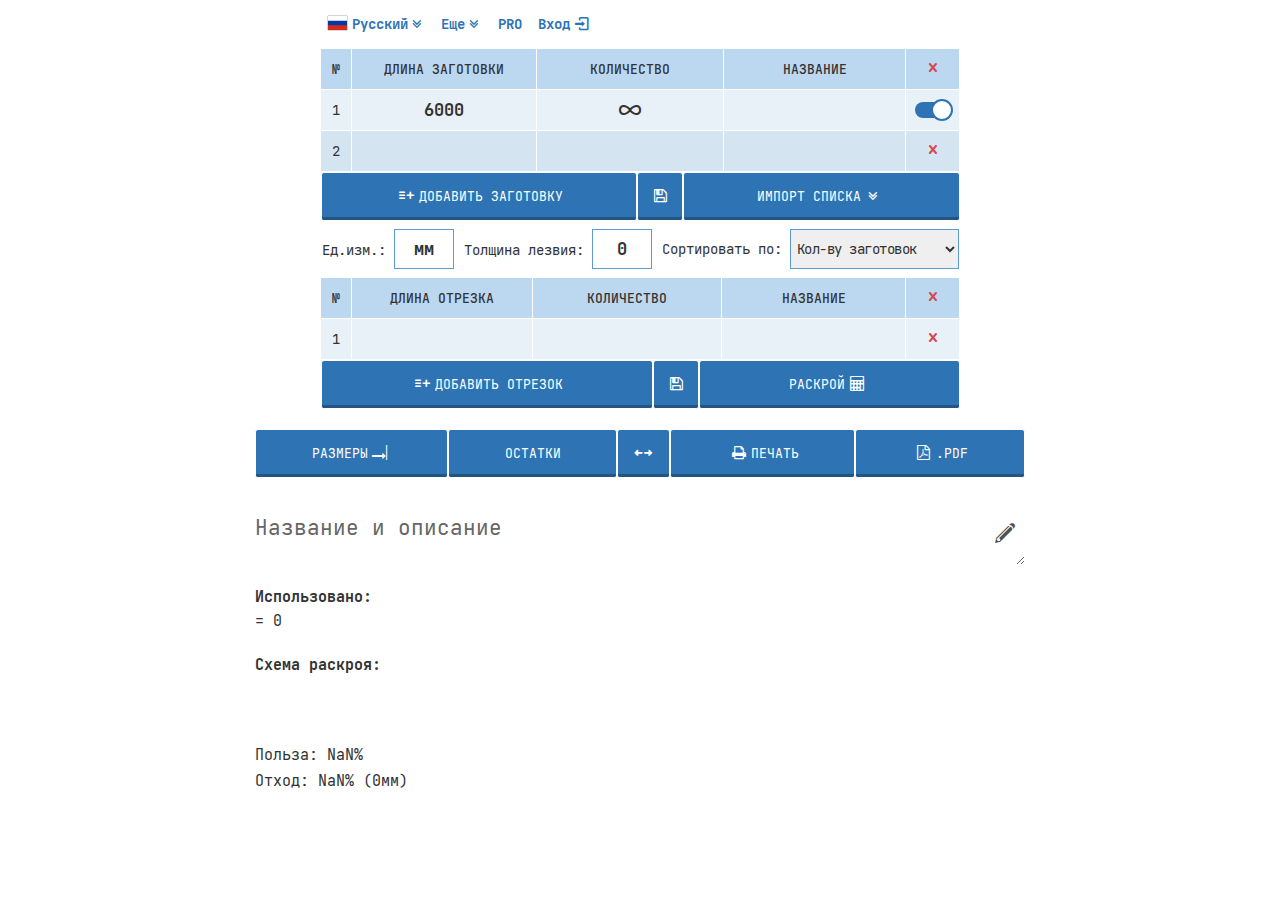
==== commit 0446aa5c: "доработал оставшийся материал" ====
--- a/index.html
+++ b/index.html
@@ -213,7 +213,7 @@
 		</div>
 
 		<div class="res-wrp">
-			<div id="smartcut_res" class="smartcut_res" spellcheck="false" contenteditable="false"></div>
+			<div id="smartcut_res" class="smartcut_res" spellcheck="false" contenteditable="true"></div>
 		</div>
 
 		<div class="res_float">
@@ -291,7 +291,7 @@
 
 	<div class="top icon-angle-double-down"></div>
 
-	
+	<script src="js/printThis.js"></script>
 	<script src="js/my-script.js"></script>
 </body>
 
--- a/css/main.min.css
+++ b/css/main.min.css
@@ -1 +1 @@
-@font-face{font-family:fontello;src:url(../fonts/fontello/fontello.eot);src:url(../fonts/fontello/fontello.eot) format('embedded-opentype'),url(../fonts/fontello/fontello.woff2) format('woff2'),url(../fonts/fontello/fontello.woff) format('woff'),url(../fonts/fontello/fontello.ttf) format('truetype'),url(../fonts/fontello/fontello.svg) format('svg');font-weight:400;font-style:normal}[class*=" icon-"]:before,[class^=icon-]:before{font-family:fontello;font-style:normal;font-weight:400;speak:never;display:inline-block;text-decoration:inherit;width:1em;margin-right:.2em;text-align:center;font-variant:normal;text-transform:none;line-height:1em;margin-left:.2em;-webkit-font-smoothing:antialiased;-moz-osx-font-smoothing:grayscale}.icon-infinity:before{content:'\e800'}.icon-print:before{content:'\e801'}.icon-pencil:before{content:'\e802'}.icon-login:before{content:'\e803'}.icon-cancel:before{content:'\e804'}.icon-list-add:before{content:'\e805'}.icon-arrows-cw:before{content:'\e806'}.icon-floppy:before{content:'\e807'}.icon-resize-full:before{content:'\e808'}.icon-resize-small:before{content:'\e809'}.icon-tab:before{content:'\e813'}.icon-angle-double-down:before{content:'\f103'}.icon-file-pdf:before{content:'\f1c1'}.icon-calc:before{content:'\f1ec'}.mfp-bg{top:0;left:0;width:100%;height:100%;z-index:1042;overflow:hidden;position:fixed;background:#0b0b0b;opacity:.8}.mfp-wrap{top:0;left:0;width:100%;height:100%;z-index:1043;position:fixed;outline:0!important;-webkit-backface-visibility:hidden}.mfp-container{text-align:center;position:absolute;width:100%;height:100%;left:0;top:0;padding:0 8px;box-sizing:border-box}.mfp-container:before{content:'';display:inline-block;height:100%;vertical-align:middle}.mfp-align-top .mfp-container:before{display:none}.mfp-content{position:relative;display:inline-block;vertical-align:middle;margin:0 auto;text-align:left;z-index:1045}.mfp-ajax-holder .mfp-content,.mfp-inline-holder .mfp-content{width:100%;cursor:auto}.mfp-ajax-cur{cursor:progress}.mfp-zoom-out-cur,.mfp-zoom-out-cur .mfp-image-holder .mfp-close{cursor:-moz-zoom-out;cursor:-webkit-zoom-out;cursor:zoom-out}.mfp-zoom{cursor:pointer;cursor:-webkit-zoom-in;cursor:-moz-zoom-in;cursor:zoom-in}.mfp-auto-cursor .mfp-content{cursor:auto}.mfp-arrow,.mfp-close,.mfp-counter,.mfp-preloader{-webkit-user-select:none;-moz-user-select:none;user-select:none}.mfp-loading.mfp-figure{display:none}.mfp-hide{display:none!important}.mfp-preloader{color:#ccc;position:absolute;top:50%;width:auto;text-align:center;margin-top:-.8em;left:8px;right:8px;z-index:1044}.mfp-preloader a{color:#ccc}.mfp-preloader a:hover{color:#fff}.mfp-s-ready .mfp-preloader{display:none}.mfp-s-error .mfp-content{display:none}button.mfp-arrow,button.mfp-close{overflow:visible;cursor:pointer;background:0 0;border:0;-webkit-appearance:none;display:block;outline:0;padding:0;z-index:1046;box-shadow:none;touch-action:manipulation}button::-moz-focus-inner{padding:0;border:0}.mfp-close{width:44px;height:44px;line-height:44px;position:absolute;right:0;top:0;text-decoration:none;text-align:center;opacity:.65;padding:0 0 18px 10px;color:#fff;font-style:normal;font-size:28px;font-family:Arial,Baskerville,monospace}.mfp-close:focus,.mfp-close:hover{opacity:1}.mfp-close:active{top:1px}.mfp-close-btn-in .mfp-close{color:#333}.mfp-iframe-holder .mfp-close,.mfp-image-holder .mfp-close{color:#fff;right:-6px;text-align:right;padding-right:6px;width:100%}.mfp-counter{position:absolute;top:0;right:0;color:#ccc;font-size:12px;line-height:18px;white-space:nowrap}.mfp-arrow{position:absolute;opacity:.65;margin:0;top:50%;margin-top:-55px;padding:0;width:90px;height:110px;-webkit-tap-highlight-color:transparent}.mfp-arrow:active{margin-top:-54px}.mfp-arrow:focus,.mfp-arrow:hover{opacity:1}.mfp-arrow:after,.mfp-arrow:before{content:'';display:block;width:0;height:0;position:absolute;left:0;top:0;margin-top:35px;margin-left:35px;border:medium inset transparent}.mfp-arrow:after{border-top-width:13px;border-bottom-width:13px;top:8px}.mfp-arrow:before{border-top-width:21px;border-bottom-width:21px;opacity:.7}.mfp-arrow-left{left:0}.mfp-arrow-left:after{border-right:17px solid #fff;margin-left:31px}.mfp-arrow-left:before{margin-left:25px;border-right:27px solid #3f3f3f}.mfp-arrow-right{right:0}.mfp-arrow-right:after{border-left:17px solid #fff;margin-left:39px}.mfp-arrow-right:before{border-left:27px solid #3f3f3f}.mfp-iframe-holder{padding-top:40px;padding-bottom:40px}.mfp-iframe-holder .mfp-content{line-height:0;width:100%;max-width:900px}.mfp-iframe-holder .mfp-close{top:-40px}.mfp-iframe-scaler{width:100%;height:0;overflow:hidden;padding-top:56.25%}.mfp-iframe-scaler iframe{position:absolute;display:block;top:0;left:0;width:100%;height:100%;box-shadow:0 0 8px rgba(0,0,0,.6);background:#000}img.mfp-img{width:auto;max-width:100%;height:auto;display:block;line-height:0;box-sizing:border-box;padding:40px 0 40px;margin:0 auto}.mfp-figure{line-height:0}.mfp-figure:after{content:'';position:absolute;left:0;top:40px;bottom:40px;display:block;right:0;width:auto;height:auto;z-index:-1;box-shadow:0 0 8px rgba(0,0,0,.6);background:#444}.mfp-figure small{color:#bdbdbd;display:block;font-size:12px;line-height:14px}.mfp-figure figure{margin:0}.mfp-bottom-bar{margin-top:-36px;position:absolute;top:100%;left:0;width:100%;cursor:auto}.mfp-title{text-align:left;line-height:18px;color:#f3f3f3;word-wrap:break-word;padding-right:36px}.mfp-image-holder .mfp-content{max-width:100%}.mfp-gallery .mfp-image-holder .mfp-figure{cursor:pointer}@media screen and (max-width:800px) and (orientation:landscape),screen and (max-height:300px){.mfp-img-mobile .mfp-image-holder{padding-left:0;padding-right:0}.mfp-img-mobile img.mfp-img{padding:0}.mfp-img-mobile .mfp-figure:after{top:0;bottom:0}.mfp-img-mobile .mfp-figure small{display:inline;margin-left:5px}.mfp-img-mobile .mfp-bottom-bar{background:rgba(0,0,0,.6);bottom:0;margin:0;top:auto;padding:3px 5px;position:fixed;box-sizing:border-box}.mfp-img-mobile .mfp-bottom-bar:empty{padding:0}.mfp-img-mobile .mfp-counter{right:5px;top:3px}.mfp-img-mobile .mfp-close{top:0;right:0;width:35px;height:35px;line-height:35px;background:rgba(0,0,0,.6);position:fixed;text-align:center;padding:0}}@media all and (max-width:900px){.mfp-arrow{-webkit-transform:scale(.75);transform:scale(.75)}.mfp-arrow-left{-webkit-transform-origin:0;transform-origin:0}.mfp-arrow-right{-webkit-transform-origin:100%;transform-origin:100%}.mfp-container{padding-left:6px;padding-right:6px}}@font-face{font-family:MyriadSetPro;font-style:normal;font-weight:400;font-display:swap;src:local("MyriadSetPro"),url(../fonts/MyriadSetProText/MyriadSetProText.woff) format("woff2")}@font-face{font-family:MyriadSetPro;font-style:normal;font-weight:700;font-display:swap;src:local("MyriadSetPro"),url(../fonts/MyriadSetProSemiBold/MyriadSetProSemiBold.woff) format("woff2")}@font-face{font-family:JetBrainsMono;font-style:normal;font-weight:600;font-display:swap;src:local("JetBrainsMono"),url(../fonts/JetBrainsMono/JetBrainsMono-Bold.woff2) format("woff2")}@font-face{font-family:JetBrainsMono;font-style:normal;font-weight:500;font-display:swap;src:local("JetBrainsMono"),url(../fonts/JetBrainsMono/JetBrainsMono-Medium.woff2) format("woff2")}@font-face{font-family:JetBrainsMono;font-style:normal;font-weight:400;font-display:swap;src:local("JetBrainsMono"),url(../fonts/JetBrainsMono/JetBrainsMono-Regular.woff2) format("woff2")}@font-face{font-family:JetBrainsMono;font-style:normal;font-weight:300;font-display:swap;src:local("JetBrainsMono"),url(../fonts/JetBrainsMono/JetBrainsMono-Light.woff2) format("woff2")}@font-face{font-family:JetBrainsMono;font-style:normal;font-weight:200;font-display:swap;src:local("JetBrainsMono"),url(../fonts/JetBrainsMono/JetBrainsMono-ExtraLight.woff2) format("woff2")}.flag-icon,.flag-icon-background{background-size:contain;background-position:50%;background-repeat:no-repeat}.flag-icon{position:relative;display:inline-block;width:1.33333em;line-height:1em}.flag-icon:before{content:'\00a0'}.flag-icon-ad{background-image:url(../fonts/flags/4x3/ad.svg)}.flag-icon-ae{background-image:url(../fonts/flags/4x3/ae.svg)}.flag-icon-af{background-image:url(../fonts/flags/4x3/af.svg)}.flag-icon-ag{background-image:url(../fonts/flags/4x3/ag.svg)}.flag-icon-ai{background-image:url(../fonts/flags/4x3/ai.svg)}.flag-icon-al{background-image:url(../fonts/flags/4x3/al.svg)}.flag-icon-am{background-image:url(../fonts/flags/4x3/am.svg)}.flag-icon-ao{background-image:url(../fonts/flags/4x3/ao.svg)}.flag-icon-aq{background-image:url(../fonts/flags/4x3/aq.svg)}.flag-icon-ar{background-image:url(../fonts/flags/4x3/ar.svg)}.flag-icon-as{background-image:url(../fonts/flags/4x3/as.svg)}.flag-icon-at{background-image:url(../fonts/flags/4x3/at.svg)}.flag-icon-au{background-image:url(../fonts/flags/4x3/au.svg)}.flag-icon-aw{background-image:url(../fonts/flags/4x3/aw.svg)}.flag-icon-ax{background-image:url(../fonts/flags/4x3/ax.svg)}.flag-icon-az{background-image:url(../fonts/flags/4x3/az.svg)}.flag-icon-ba{background-image:url(../fonts/flags/4x3/ba.svg)}.flag-icon-bb{background-image:url(../fonts/flags/4x3/bb.svg)}.flag-icon-bd{background-image:url(../fonts/flags/4x3/bd.svg)}.flag-icon-be{background-image:url(../fonts/flags/4x3/be.svg)}.flag-icon-bf{background-image:url(../fonts/flags/4x3/bf.svg)}.flag-icon-bg{background-image:url(../fonts/flags/4x3/bg.svg)}.flag-icon-bh{background-image:url(../fonts/flags/4x3/bh.svg)}.flag-icon-bi{background-image:url(../fonts/flags/4x3/bi.svg)}.flag-icon-bj{background-image:url(../fonts/flags/4x3/bj.svg)}.flag-icon-bl{background-image:url(../fonts/flags/4x3/bl.svg)}.flag-icon-bm{background-image:url(../fonts/flags/4x3/bm.svg)}.flag-icon-bn{background-image:url(../fonts/flags/4x3/bn.svg)}.flag-icon-bo{background-image:url(../fonts/flags/4x3/bo.svg)}.flag-icon-bq{background-image:url(../fonts/flags/4x3/bq.svg)}.flag-icon-br{background-image:url(../fonts/flags/4x3/br.svg)}.flag-icon-bs{background-image:url(../fonts/flags/4x3/bs.svg)}.flag-icon-bt{background-image:url(../fonts/flags/4x3/bt.svg)}.flag-icon-bv{background-image:url(../fonts/flags/4x3/bv.svg)}.flag-icon-bw{background-image:url(../fonts/flags/4x3/bw.svg)}.flag-icon-by{background-image:url(../fonts/flags/4x3/by.svg)}.flag-icon-bz{background-image:url(../fonts/flags/4x3/bz.svg)}.flag-icon-ca{background-image:url(../fonts/flags/4x3/ca.svg)}.flag-icon-cc{background-image:url(../fonts/flags/4x3/cc.svg)}.flag-icon-cd{background-image:url(../fonts/flags/4x3/cd.svg)}.flag-icon-cf{background-image:url(../fonts/flags/4x3/cf.svg)}.flag-icon-cg{background-image:url(../fonts/flags/4x3/cg.svg)}.flag-icon-ch{background-image:url(../fonts/flags/4x3/ch.svg)}.flag-icon-ci{background-image:url(../fonts/flags/4x3/ci.svg)}.flag-icon-ck{background-image:url(../fonts/flags/4x3/ck.svg)}.flag-icon-cl{background-image:url(../fonts/flags/4x3/cl.svg)}.flag-icon-cm{background-image:url(../fonts/flags/4x3/cm.svg)}.flag-icon-cn{background-image:url(../fonts/flags/4x3/cn.svg)}.flag-icon-co{background-image:url(../fonts/flags/4x3/co.svg)}.flag-icon-cr{background-image:url(../fonts/flags/4x3/cr.svg)}.flag-icon-cu{background-image:url(../fonts/flags/4x3/cu.svg)}.flag-icon-cv{background-image:url(../fonts/flags/4x3/cv.svg)}.flag-icon-cw{background-image:url(../fonts/flags/4x3/cw.svg)}.flag-icon-cx{background-image:url(../fonts/flags/4x3/cx.svg)}.flag-icon-cy{background-image:url(../fonts/flags/4x3/cy.svg)}.flag-icon-cz{background-image:url(../fonts/flags/4x3/cz.svg)}.flag-icon-de{background-image:url(../fonts/flags/4x3/de.svg)}.flag-icon-dj{background-image:url(../fonts/flags/4x3/dj.svg)}.flag-icon-dk{background-image:url(../fonts/flags/4x3/dk.svg)}.flag-icon-dm{background-image:url(../fonts/flags/4x3/dm.svg)}.flag-icon-do{background-image:url(../fonts/flags/4x3/do.svg)}.flag-icon-dz{background-image:url(../fonts/flags/4x3/dz.svg)}.flag-icon-ec{background-image:url(../fonts/flags/4x3/ec.svg)}.flag-icon-ee{background-image:url(../fonts/flags/4x3/ee.svg)}.flag-icon-eg{background-image:url(../fonts/flags/4x3/eg.svg)}.flag-icon-eh{background-image:url(../fonts/flags/4x3/eh.svg)}.flag-icon-er{background-image:url(../fonts/flags/4x3/er.svg)}.flag-icon-es{background-image:url(../fonts/flags/4x3/es.svg)}.flag-icon-et{background-image:url(../fonts/flags/4x3/et.svg)}.flag-icon-fi{background-image:url(../fonts/flags/4x3/fi.svg)}.flag-icon-fj{background-image:url(../fonts/flags/4x3/fj.svg)}.flag-icon-fk{background-image:url(../fonts/flags/4x3/fk.svg)}.flag-icon-fm{background-image:url(../fonts/flags/4x3/fm.svg)}.flag-icon-fo{background-image:url(../fonts/flags/4x3/fo.svg)}.flag-icon-fr{background-image:url(../fonts/flags/4x3/fr.svg)}.flag-icon-ga{background-image:url(../fonts/flags/4x3/ga.svg)}.flag-icon-gb{background-image:url(../fonts/flags/4x3/gb.svg)}.flag-icon-gd{background-image:url(../fonts/flags/4x3/gd.svg)}.flag-icon-ge{background-image:url(../fonts/flags/4x3/ge.svg)}.flag-icon-gf{background-image:url(../fonts/flags/4x3/gf.svg)}.flag-icon-gg{background-image:url(../fonts/flags/4x3/gg.svg)}.flag-icon-gh{background-image:url(../fonts/flags/4x3/gh.svg)}.flag-icon-gi{background-image:url(../fonts/flags/4x3/gi.svg)}.flag-icon-gl{background-image:url(../fonts/flags/4x3/gl.svg)}.flag-icon-gm{background-image:url(../fonts/flags/4x3/gm.svg)}.flag-icon-gn{background-image:url(../fonts/flags/4x3/gn.svg)}.flag-icon-gp{background-image:url(../fonts/flags/4x3/gp.svg)}.flag-icon-gq{background-image:url(../fonts/flags/4x3/gq.svg)}.flag-icon-gr{background-image:url(../fonts/flags/4x3/gr.svg)}.flag-icon-gs{background-image:url(../fonts/flags/4x3/gs.svg)}.flag-icon-gt{background-image:url(../fonts/flags/4x3/gt.svg)}.flag-icon-gu{background-image:url(../fonts/flags/4x3/gu.svg)}.flag-icon-gw{background-image:url(../fonts/flags/4x3/gw.svg)}.flag-icon-gy{background-image:url(../fonts/flags/4x3/gy.svg)}.flag-icon-hk{background-image:url(../fonts/flags/4x3/hk.svg)}.flag-icon-hm{background-image:url(../fonts/flags/4x3/hm.svg)}.flag-icon-hn{background-image:url(../fonts/flags/4x3/hn.svg)}.flag-icon-hr{background-image:url(../fonts/flags/4x3/hr.svg)}.flag-icon-ht{background-image:url(../fonts/flags/4x3/ht.svg)}.flag-icon-hu{background-image:url(../fonts/flags/4x3/hu.svg)}.flag-icon-id{background-image:url(../fonts/flags/4x3/id.svg)}.flag-icon-ie{background-image:url(../fonts/flags/4x3/ie.svg)}.flag-icon-il{background-image:url(../fonts/flags/4x3/il.svg)}.flag-icon-im{background-image:url(../fonts/flags/4x3/im.svg)}.flag-icon-in{background-image:url(../fonts/flags/4x3/in.svg)}.flag-icon-io{background-image:url(../fonts/flags/4x3/io.svg)}.flag-icon-iq{background-image:url(../fonts/flags/4x3/iq.svg)}.flag-icon-ir{background-image:url(../fonts/flags/4x3/ir.svg)}.flag-icon-is{background-image:url(../fonts/flags/4x3/is.svg)}.flag-icon-it{background-image:url(../fonts/flags/4x3/it.svg)}.flag-icon-je{background-image:url(../fonts/flags/4x3/je.svg)}.flag-icon-jm{background-image:url(../fonts/flags/4x3/jm.svg)}.flag-icon-jo{background-image:url(../fonts/flags/4x3/jo.svg)}.flag-icon-jp{background-image:url(../fonts/flags/4x3/jp.svg)}.flag-icon-ke{background-image:url(../fonts/flags/4x3/ke.svg)}.flag-icon-kg{background-image:url(../fonts/flags/4x3/kg.svg)}.flag-icon-kh{background-image:url(../fonts/flags/4x3/kh.svg)}.flag-icon-ki{background-image:url(../fonts/flags/4x3/ki.svg)}.flag-icon-km{background-image:url(../fonts/flags/4x3/km.svg)}.flag-icon-kn{background-image:url(../fonts/flags/4x3/kn.svg)}.flag-icon-kp{background-image:url(../fonts/flags/4x3/kp.svg)}.flag-icon-kr{background-image:url(../fonts/flags/4x3/kr.svg)}.flag-icon-kw{background-image:url(../fonts/flags/4x3/kw.svg)}.flag-icon-ky{background-image:url(../fonts/flags/4x3/ky.svg)}.flag-icon-kz{background-image:url(../fonts/flags/4x3/kz.svg)}.flag-icon-la{background-image:url(../fonts/flags/4x3/la.svg)}.flag-icon-lb{background-image:url(../fonts/flags/4x3/lb.svg)}.flag-icon-lc{background-image:url(../fonts/flags/4x3/lc.svg)}.flag-icon-li{background-image:url(../fonts/flags/4x3/li.svg)}.flag-icon-lk{background-image:url(../fonts/flags/4x3/lk.svg)}.flag-icon-lr{background-image:url(../fonts/flags/4x3/lr.svg)}.flag-icon-ls{background-image:url(../fonts/flags/4x3/ls.svg)}.flag-icon-lt{background-image:url(../fonts/flags/4x3/lt.svg)}.flag-icon-lu{background-image:url(../fonts/flags/4x3/lu.svg)}.flag-icon-lv{background-image:url(../fonts/flags/4x3/lv.svg)}.flag-icon-ly{background-image:url(../fonts/flags/4x3/ly.svg)}.flag-icon-ma{background-image:url(../fonts/flags/4x3/ma.svg)}.flag-icon-mc{background-image:url(../fonts/flags/4x3/mc.svg)}.flag-icon-md{background-image:url(../fonts/flags/4x3/md.svg)}.flag-icon-me{background-image:url(../fonts/flags/4x3/me.svg)}.flag-icon-mf{background-image:url(../fonts/flags/4x3/mf.svg)}.flag-icon-mg{background-image:url(../fonts/flags/4x3/mg.svg)}.flag-icon-mh{background-image:url(../fonts/flags/4x3/mh.svg)}.flag-icon-mk{background-image:url(../fonts/flags/4x3/mk.svg)}.flag-icon-ml{background-image:url(../fonts/flags/4x3/ml.svg)}.flag-icon-mm{background-image:url(../fonts/flags/4x3/mm.svg)}.flag-icon-mn{background-image:url(../fonts/flags/4x3/mn.svg)}.flag-icon-mo{background-image:url(../fonts/flags/4x3/mo.svg)}.flag-icon-mp{background-image:url(../fonts/flags/4x3/mp.svg)}.flag-icon-mq{background-image:url(../fonts/flags/4x3/mq.svg)}.flag-icon-mr{background-image:url(../fonts/flags/4x3/mr.svg)}.flag-icon-ms{background-image:url(../fonts/flags/4x3/ms.svg)}.flag-icon-mt{background-image:url(../fonts/flags/4x3/mt.svg)}.flag-icon-mu{background-image:url(../fonts/flags/4x3/mu.svg)}.flag-icon-mv{background-image:url(../fonts/flags/4x3/mv.svg)}.flag-icon-mw{background-image:url(../fonts/flags/4x3/mw.svg)}.flag-icon-mx{background-image:url(../fonts/flags/4x3/mx.svg)}.flag-icon-my{background-image:url(../fonts/flags/4x3/my.svg)}.flag-icon-mz{background-image:url(../fonts/flags/4x3/mz.svg)}.flag-icon-na{background-image:url(../fonts/flags/4x3/na.svg)}.flag-icon-nc{background-image:url(../fonts/flags/4x3/nc.svg)}.flag-icon-ne{background-image:url(../fonts/flags/4x3/ne.svg)}.flag-icon-nf{background-image:url(../fonts/flags/4x3/nf.svg)}.flag-icon-ng{background-image:url(../fonts/flags/4x3/ng.svg)}.flag-icon-ni{background-image:url(../fonts/flags/4x3/ni.svg)}.flag-icon-nl{background-image:url(../fonts/flags/4x3/nl.svg)}.flag-icon-no{background-image:url(../fonts/flags/4x3/no.svg)}.flag-icon-np{background-image:url(../fonts/flags/4x3/np.svg)}.flag-icon-nr{background-image:url(../fonts/flags/4x3/nr.svg)}.flag-icon-nu{background-image:url(../fonts/flags/4x3/nu.svg)}.flag-icon-nz{background-image:url(../fonts/flags/4x3/nz.svg)}.flag-icon-om{background-image:url(../fonts/flags/4x3/om.svg)}.flag-icon-pa{background-image:url(../fonts/flags/4x3/pa.svg)}.flag-icon-pe{background-image:url(../fonts/flags/4x3/pe.svg)}.flag-icon-pf{background-image:url(../fonts/flags/4x3/pf.svg)}.flag-icon-pg{background-image:url(../fonts/flags/4x3/pg.svg)}.flag-icon-ph{background-image:url(../fonts/flags/4x3/ph.svg)}.flag-icon-pk{background-image:url(../fonts/flags/4x3/pk.svg)}.flag-icon-pl{background-image:url(../fonts/flags/4x3/pl.svg)}.flag-icon-pm{background-image:url(../fonts/flags/4x3/pm.svg)}.flag-icon-pn{background-image:url(../fonts/flags/4x3/pn.svg)}.flag-icon-pr{background-image:url(../fonts/flags/4x3/pr.svg)}.flag-icon-ps{background-image:url(../fonts/flags/4x3/ps.svg)}.flag-icon-pt{background-image:url(../fonts/flags/4x3/pt.svg)}.flag-icon-pw{background-image:url(../fonts/flags/4x3/pw.svg)}.flag-icon-py{background-image:url(../fonts/flags/4x3/py.svg)}.flag-icon-qa{background-image:url(../fonts/flags/4x3/qa.svg)}.flag-icon-re{background-image:url(../fonts/flags/4x3/re.svg)}.flag-icon-ro{background-image:url(../fonts/flags/4x3/ro.svg)}.flag-icon-rs{background-image:url(../fonts/flags/4x3/rs.svg)}.flag-icon-ru{background-image:url(../fonts/flags/4x3/ru.svg)}.flag-icon-rw{background-image:url(../fonts/flags/4x3/rw.svg)}.flag-icon-sa{background-image:url(../fonts/flags/4x3/sa.svg)}.flag-icon-sb{background-image:url(../fonts/flags/4x3/sb.svg)}.flag-icon-sc{background-image:url(../fonts/flags/4x3/sc.svg)}.flag-icon-sd{background-image:url(../fonts/flags/4x3/sd.svg)}.flag-icon-se{background-image:url(../fonts/flags/4x3/se.svg)}.flag-icon-sg{background-image:url(../fonts/flags/4x3/sg.svg)}.flag-icon-sh{background-image:url(../fonts/flags/4x3/sh.svg)}.flag-icon-si{background-image:url(../fonts/flags/4x3/si.svg)}.flag-icon-sj{background-image:url(../fonts/flags/4x3/sj.svg)}.flag-icon-sk{background-image:url(../fonts/flags/4x3/sk.svg)}.flag-icon-sl{background-image:url(../fonts/flags/4x3/sl.svg)}.flag-icon-sm{background-image:url(../fonts/flags/4x3/sm.svg)}.flag-icon-sn{background-image:url(../fonts/flags/4x3/sn.svg)}.flag-icon-so{background-image:url(../fonts/flags/4x3/so.svg)}.flag-icon-sr{background-image:url(../fonts/flags/4x3/sr.svg)}.flag-icon-ss{background-image:url(../fonts/flags/4x3/ss.svg)}.flag-icon-st{background-image:url(../fonts/flags/4x3/st.svg)}.flag-icon-sv{background-image:url(../fonts/flags/4x3/sv.svg)}.flag-icon-sx{background-image:url(../fonts/flags/4x3/sx.svg)}.flag-icon-sy{background-image:url(../fonts/flags/4x3/sy.svg)}.flag-icon-sz{background-image:url(../fonts/flags/4x3/sz.svg)}.flag-icon-tc{background-image:url(../fonts/flags/4x3/tc.svg)}.flag-icon-td{background-image:url(../fonts/flags/4x3/td.svg)}.flag-icon-tf{background-image:url(../fonts/flags/4x3/tf.svg)}.flag-icon-tg{background-image:url(../fonts/flags/4x3/tg.svg)}.flag-icon-th{background-image:url(../fonts/flags/4x3/th.svg)}.flag-icon-tj{background-image:url(../fonts/flags/4x3/tj.svg)}.flag-icon-tk{background-image:url(../fonts/flags/4x3/tk.svg)}.flag-icon-tl{background-image:url(../fonts/flags/4x3/tl.svg)}.flag-icon-tm{background-image:url(../fonts/flags/4x3/tm.svg)}.flag-icon-tn{background-image:url(../fonts/flags/4x3/tn.svg)}.flag-icon-to{background-image:url(../fonts/flags/4x3/to.svg)}.flag-icon-tr{background-image:url(../fonts/flags/4x3/tr.svg)}.flag-icon-tt{background-image:url(../fonts/flags/4x3/tt.svg)}.flag-icon-tv{background-image:url(../fonts/flags/4x3/tv.svg)}.flag-icon-tw{background-image:url(../fonts/flags/4x3/tw.svg)}.flag-icon-tz{background-image:url(../fonts/flags/4x3/tz.svg)}.flag-icon-ua{background-image:url(../fonts/flags/4x3/ua.svg)}.flag-icon-ug{background-image:url(../fonts/flags/4x3/ug.svg)}.flag-icon-um{background-image:url(../fonts/flags/4x3/um.svg)}.flag-icon-us{background-image:url(../fonts/flags/4x3/us.svg)}.flag-icon-uy{background-image:url(../fonts/flags/4x3/uy.svg)}.flag-icon-uz{background-image:url(../fonts/flags/4x3/uz.svg)}.flag-icon-va{background-image:url(../fonts/flags/4x3/va.svg)}.flag-icon-vc{background-image:url(../fonts/flags/4x3/vc.svg)}.flag-icon-ve{background-image:url(../fonts/flags/4x3/ve.svg)}.flag-icon-vg{background-image:url(../fonts/flags/4x3/vg.svg)}.flag-icon-vi{background-image:url(../fonts/flags/4x3/vi.svg)}.flag-icon-vn{background-image:url(../fonts/flags/4x3/vn.svg)}.flag-icon-vu{background-image:url(../fonts/flags/4x3/vu.svg)}.flag-icon-wf{background-image:url(../fonts/flags/4x3/wf.svg)}.flag-icon-ws{background-image:url(../fonts/flags/4x3/ws.svg)}.flag-icon-ye{background-image:url(../fonts/flags/4x3/ye.svg)}.flag-icon-yt{background-image:url(../fonts/flags/4x3/yt.svg)}.flag-icon-za{background-image:url(../fonts/flags/4x3/za.svg)}.flag-icon-zm{background-image:url(../fonts/flags/4x3/zm.svg)}.flag-icon-zw{background-image:url(../fonts/flags/4x3/zw.svg)}.flag-icon-es-ct{background-image:url(../fonts/flags/4x3/es-ct.svg)}.flag-icon-eu{background-image:url(../fonts/flags/4x3/eu.svg)}.flag-icon-gb-eng{background-image:url(../fonts/flags/4x3/gb-eng.svg)}.flag-icon-gb-nir{background-image:url(../fonts/flags/4x3/gb-nir.svg)}.flag-icon-gb-sct{background-image:url(../fonts/flags/4x3/gb-sct.svg)}.flag-icon-gb-wls{background-image:url(../fonts/flags/4x3/gb-wls.svg)}.flag-icon-un{background-image:url(../fonts/flags/4x3/un.svg)}.flag-icon-xk{background-image:url(../fonts/flags/4x3/xk.svg)}*,::after,::before{-webkit-box-sizing:border-box;box-sizing:border-box}::-webkit-input-placeholder{color:#666}::-moz-placeholder{color:#666}:-ms-input-placeholder{color:#666}::-ms-input-placeholder{color:#666}::placeholder{color:#666}::-moz-selection{background-color:#2e74b4;color:#fff}::selection{background-color:#2e74b4;color:#fff}body{margin:0;padding:0;font-size:14px;min-width:320px;position:relative;line-height:normal;font-family:JetBrainsMono,monospace;overflow-x:hidden;color:#333;background-color:#fff}body input,body textarea{border:#666 1px solid}.img-responsive{display:block;max-width:100%;height:auto}.img-responsive.img-width{width:100%}.text-center{text-align:center}.text-left{text-align:left}.text-right{text-align:right}b,strong{font-weight:600}ul{margin:0;padding:0}ul li{list-style:none}p:empty{display:none}.clearfix:after{display:block;clear:both;content:""}[class*=" icon-"]:before,[class^=icon-]:before{font-size:15px;margin-right:.3em;margin-left:.3em}.main{width:100%}textarea{font-family:inherit}.content-640,.faq-wrp,.float table,.res_buttons,.smartcut,.top-bar,.top-menu,.user-forms{max-width:640px;margin:auto;width:100%}.img-responsive{display:block;max-width:100%;height:auto}.smartcut table{width:100%;border-spacing:1px}.slide{overflow:hidden;display:none}.smartcut table td{padding:0;text-align:center;vertical-align:middle;background-color:#d5e4f1}.smartcut table tr:nth-child(2n+2) td{background-color:#e8f1f8}.smartcut table th{height:40px;background-color:#bcd8f1;font-weight:500;text-transform:uppercase;font-size:13px}.others input[type=number],.others input[type=text],.smartcut table input[type=text],input[type=number]{border:none;background-color:transparent;line-height:40px;height:40px;padding:0 5px;text-align:center;font-family:JetBrainsMono,monospace;font-weight:600;color:#333;width:100%;font-size:17px}.others input[type=number]::-webkit-inner-spin-button,.others input[type=number]::-webkit-outer-spin-button,.others input[type=text]::-webkit-inner-spin-button,.others input[type=text]::-webkit-outer-spin-button,.smartcut table input[type=text]::-webkit-inner-spin-button,.smartcut table input[type=text]::-webkit-outer-spin-button,input[type=number]::-webkit-inner-spin-button,input[type=number]::-webkit-outer-spin-button{-webkit-appearance:none;margin:0}input[type=checkbox],input[type=radio]{margin:0 5px 0 0;position:relative;top:1px}.button{display:inline-block;border:none;color:#fff;text-decoration:none;background-color:#2e74b4;padding:15px 3px;font-size:13px;font-family:JetBrainsMono,monospace;font-weight:400;text-transform:uppercase;text-align:center;position:relative;outline:0;border-radius:2px;overflow:hidden;cursor:pointer;-webkit-transition:background-color .1s ease;-o-transition:background-color .1s ease;transition:background-color .1s ease}.button::after{-webkit-transition:background-color .2s ease;-o-transition:background-color .2s ease;transition:background-color .2s ease;position:absolute;content:'';height:3px;bottom:0;width:100%;background-color:#225583;left:0}.button:focus,.button:hover{text-decoration:none;color:#fff}.button:hover{background-color:#3381c8}.button:hover::after{opacity:.7}.button:active{background-color:#2967a0}.button:active::after{opacity:.32}.button[disabled]{color:#1e4d77}.submit{display:-webkit-box;display:-ms-flexbox;display:flex;background-color:#fff}.submit .button{-webkit-box-flex:1;-ms-flex-positive:1;flex-grow:1;border:.5px solid #fff;border-radius:3px;margin-top:-.5px;margin-bottom:-.5px}.submit .button:first-child{margin-left:-.5px}.submit .button:last-child{margin-right:-.5px}.submit .show-save-in,.submit .show-save-out{padding:0 10px;-webkit-box-flex:0;-ms-flex-positive:0;flex-grow:0}.h1{text-align:center;font-size:14px;font-weight:400;margin-top:17px;margin-bottom:0}.info{text-align:center;font-size:14px;margin:0}.inf_zag_switch{padding:5px}.inf_zag_switch input{display:none}.inf_zag_switch label{padding:5px;display:block;width:42px;height:22px;margin:auto}.inf_zag_switch input+label{position:relative;cursor:pointer}.inf_zag_switch input+label:before{content:'';position:absolute;top:3px;left:3px;width:36px;height:16px;border-radius:13px;background:#b8b8b8;-webkit-transition:.2s;-o-transition:.2s;transition:.2s}.inf_zag_switch input+label:after{content:'';position:absolute;top:0;left:1px;width:22px;height:22px;border-radius:1em;background:#fff;border:2px #b8b8b8 solid;-webkit-transition:.2s;-o-transition:.2s;transition:.2s}.inf_zag_switch input:checked+label:before{background:#2e74b4}.inf_zag_switch input:checked+label:after{left:19px;border-color:#2e74b4}.infinity_zag .icon-infinity:before{font-size:22px}.icon-calc:before,.icon-file-pdf:before{top:0}.num,.num_in{min-width:30px;width:1%}.del,.del_in{min-width:30px;width:1%;color:#d6494b;cursor:pointer;-webkit-transition:all .1s ease;-o-transition:all .1s ease;transition:all .1s ease}.del:hover,.del_in:hover{color:#fff;background-color:#d6494b!important}.del [class*=" icon-"]:before,.del [class^=icon-]:before,.del_in [class*=" icon-"]:before,.del_in [class^=icon-]:before{font-size:17px;margin-left:.5em;margin-right:.5em}.all_del,.all_del_in{-webkit-transition:all .1s ease;-o-transition:all .1s ease;transition:all .1s ease;color:#d6494b}.all_del:hover,.all_del_in:hover{color:#fff;background-color:#d6494b!important;cursor:pointer}.all_del [class*=" icon-"]:before,.all_del [class^=icon-]:before,.all_del_in [class*=" icon-"]:before,.all_del_in [class^=icon-]:before{font-size:17px;margin-left:.5em;margin-right:.5em}.smartcut .options td{position:relative;background-color:#e8f1f8}.smartcut .options .import_options{padding:8px 15px;width:50%}.smartcut .options .import_options div{display:block;width:100%;text-align:left;line-height:1.8;font-weight:400}.smartcut .options .import_options div label{cursor:pointer}.smartcut .options .import_submit{width:100%}.smartcut .options .import_input{width:50%}.smartcut .options .import_input textarea{display:block;resize:none;position:absolute;top:0;bottom:0;width:100%;font-family:JetBrainsMono,monospace;font-size:13px;height:100%;min-height:170px;border:none;padding:10px 8px;background-color:#d5e4f1;color:#333}.others{text-align:center;display:-webkit-box;display:-ms-flexbox;display:flex;-webkit-box-align:end;-ms-flex-align:end;align-items:flex-end}.others label{margin-bottom:5px;display:inline-block}.others input[type=number],.others input[type=text]{width:auto;max-width:60px;border:1px solid #5a9ad5}.others>*{-webkit-box-flex:1;-ms-flex-positive:1;flex-grow:1;margin-top:8px;margin-bottom:8px}.others>*+div{margin-left:7px}.sort-by select{font-size:14px;padding:4px 2px;border:1px solid #5a9ad5;line-height:40px;height:40px;font-family:inherit;letter-spacing:-.5px;color:#333}.w-100{width:100%}.d-inline-block{display:inline-block}input[type=radio][disabled=disabled]+label{color:#888}.icon-angle-double-down:before{-webkit-transition:all .15s;-o-transition:all .15s;transition:all .15s}.icon-angle-double-down-rotate:before{-webkit-transform:rotate(180deg);-ms-transform:rotate(180deg);transform:rotate(180deg);top:0}.smartcut_res{background-color:#fff;z-index:50;position:relative;font-size:15px;font-weight:400;line-height:1.6;padding:15px;max-width:800px;min-width:-webkit-min-content;min-width:-moz-min-content;min-width:min-content;margin:auto;width:100%;outline:0}.smartcut_res:focus{-webkit-box-shadow:0 0 2px 1px #579aff;box-shadow:0 0 2px 1px #579aff}.id-in-map{margin-bottom:5px;margin-top:10px;text-align:left}.map_item{border-collapse:collapse}.map_item td{border:1px solid;padding:4px 1px;background-color:#feffd0;text-align:center}.map_item td:first-child{background-color:#fff;border:none;padding-right:7px;width:.00001%;white-space:nowrap}.map_item td.waste_item{background-color:#eee;padding-left:0;padding-right:0}.map_item+br{display:block;margin:10px 0;content:""}.disp-n,.waste{display:none}.top-bar>ul{display:-webkit-box;display:-ms-flexbox;display:flex;-webkit-box-align:start;-ms-flex-align:start;align-items:start}.top-bar .logout{display:none}.top-bar li{position:relative}.top-bar li a,.top-bar li span{cursor:pointer;display:block;color:#2e74b4;font-weight:600;padding:15px 8px;text-decoration:none;white-space:nowrap}.top-bar li a:visited,.top-bar li span:visited{color:#2e74b4}.top-bar li a:hover,.top-bar li span:hover{color:#5a9ad5}.top-bar .flag-icon{margin-right:5px;position:relative;bottom:1px;-webkit-box-shadow:0 0 1px 0 #000;box-shadow:0 0 1px 0 #000;background-color:#999}.top-drop ul{display:none;position:absolute;min-width:100%;top:100%;left:0;background-color:#fff;-webkit-box-shadow:0 0 3px 0 #777;box-shadow:0 0 3px 0 #777;z-index:5}.top-drop ul li a,.top-drop ul li span{padding:14px 18px}.top-drop ul li a.active,.top-drop ul li a:hover,.top-drop ul li span.active,.top-drop ul li span:hover{color:#2e74b4;background-color:#e8f1f8}.top-drop.active ul{display:block}.top-drop.active .arrow:before{-webkit-transform:rotate(180deg);-ms-transform:rotate(180deg);transform:rotate(180deg)}.top-drop .arrow:before{-webkit-transition:-webkit-transform .15s;transition:-webkit-transform .15s;-o-transition:transform .15s;transition:transform .15s;transition:transform .15s,-webkit-transform .15s;margin-right:0;margin-left:2px}.user-forms{position:relative;overflow:hidden;text-align:center}.user-forms .slide-form{display:none;padding:42px 1px 30px}.close-forms{position:absolute;background:0 0;border:none;width:100%;cursor:pointer;padding:0;top:0;right:0;background-color:#eaf1f7;border-radius:3px;-webkit-transition:.2s;-o-transition:.2s;transition:.2s}.close-forms:hover{background-color:#e0eaf4}.close-forms i{display:inline-block}.close-forms i::before{font-size:22px;line-height:26px;color:#2e74b4}.support-email,.support-theme{display:block;width:100%;font-family:JetBrainsMono,monospace;font-size:16px;padding:10px;border:1px solid #5a9ad5;margin-bottom:15px}.support-msg{display:block;width:100%;max-width:100%;min-width:100%;border:1px solid #5a9ad5;min-height:80px;font-family:JetBrainsMono,monospace;font-size:16px;padding:10px;max-height:150px;margin-bottom:15px}.support-email,.support-msg{-webkit-transition:.5s background;-o-transition:.5s background;transition:.5s background;outline:0}.support-email:focus,.support-msg:focus{background-color:#e8f1f8}.support-submit.button{margin-left:auto;margin-right:auto;display:block;padding-left:35px;padding-right:35px}.login input,.restore input,.signup input{display:block;margin:auto;outline:0;min-width:240px;font-family:JetBrainsMono,monospace;font-size:16px;padding:10px;border:1px solid #5a9ad5;margin-bottom:15px;-webkit-transition:.5s background;-o-transition:.5s background;transition:.5s background}.login input:focus,.restore input:focus,.signup input:focus{background-color:#e8f1f8}.login .button,.restore .button,.signup .button{display:inline-block;padding-left:25px;padding-right:25px}.open-restore{display:block;max-width:240px;font-size:14px;margin:auto;text-decoration:underline;color:#2e74b4;-webkit-transition:.15s;-o-transition:.15s;transition:.15s;cursor:pointer;margin-top:15px}.open-restore:hover{text-decoration:none}.top-menu .logout{display:none}body.logged .top-bar .open-login{display:none}body.logged .top-bar .logout{display:inline-block}body.logged .logged-hide{display:none}.res_buttons{display:none;margin-top:20px;margin-bottom:20px;padding:0 1px 0 .5px;max-width:770px;position:relative;z-index:1}.error{color:#d6494b;font-weight:600;text-align:center}.cutting_name{page-break-inside:avoid}.cutting_name textarea{display:block;max-width:100%;min-width:100%;min-height:35px;margin-bottom:20px;line-height:1.2;border:0;font-size:21px;color:#333;overflow:hidden;font-family:JetBrainsMono,monospace;background-color:transparent;padding:0;z-index:1}.cutting_name::before{content:"\e802";font-family:fontello;position:absolute;font-style:normal;font-weight:400;speak:none;color:#505050;right:25px;top:14px;font-size:24px;-webkit-transition:.15s;-o-transition:.15s;transition:.15s}.cutting_name.hidden::before{opacity:0}.round,.round:after,.round:before{border-radius:50%;border:3px solid transparent}.round:after,.round:before{position:absolute;content:''}.round{width:151px;height:151px;border-top-color:#bac900;position:absolute;left:50%;top:40px;margin:50px -75px;-webkit-animation:spin 1s linear infinite;animation:spin 1s linear infinite;-webkit-transition:all .3s ease;-o-transition:all .3s ease;transition:all .3s ease;z-index:10}.round:after{top:7px;bottom:7px;left:7px;right:7px;border-top-color:#00abd4;-webkit-animation:spin 2s linear infinite;animation:spin 2s linear infinite}.round:before{top:17px;bottom:17px;left:17px;right:17px;border-top-color:#ff631c;-webkit-animation:spin 1s linear infinite;animation:spin 1s linear infinite}@-webkit-keyframes spin{0%{-webkit-transform:rotate(0);transform:rotate(0)}100%{-webkit-transform:rotate(360deg);transform:rotate(360deg)}}@keyframes spin{0%{-webkit-transform:rotate(0);transform:rotate(0)}100%{-webkit-transform:rotate(360deg);transform:rotate(360deg)}}.preround{position:relative;z-index:60}.round.anim_loaded{opacity:0}.preround.anim_loaded{display:none}.author-link,.author-link:visited{color:inherit;text-decoration:none;border-bottom:1px solid;-webkit-transition:.15s;-o-transition:.15s;transition:.15s}.author-link:hover,.author-link:visited:hover{border-color:transparent}.author-link-hidden{opacity:0}.faq-wrp{font-size:14px;line-height:1.6;margin-bottom:30px}.faq-wrp h2{text-align:center;font-size:21px;font-weight:600;margin-bottom:20px;padding-top:20px}.faq-wrp p{margin:0}.faq-wrp .question{margin-top:10px;background-color:#ecf3f9;padding:8px 18px;border:1px solid #abccea;cursor:pointer;-webkit-transition:.15s;-o-transition:.15s;transition:.15s}.faq-wrp .question:hover{border-color:#5a9ad5}.faq-wrp .question:before{font-family:fontello;content:'\f103';color:#5a9ad5;font-size:15px;font-style:normal;font-weight:500;position:relative;right:8px;display:inline-block;width:1em;text-align:center;-webkit-transition:.15s;-o-transition:.15s;transition:.15s}.faq-wrp .answer{padding:18px 22px;display:none;background-color:#f4f8fc}.faq-wrp img{margin-top:15px}.question-open::before{-webkit-transform:rotate(180deg);-ms-transform:rotate(180deg);transform:rotate(180deg);top:-1px}.code{font-family:monospace;font-size:14px}.list-items-open{cursor:pointer;-webkit-transition:.15s;-o-transition:.15s;transition:.15s}.list-items-open:hover{color:#5a9ad5}.list-items{display:none}.user-forms form.pro{text-align:left;padding-left:5px}.user-forms form.pro p{margin-top:0;margin-bottom:12px;line-height:1.5}.user-forms form.pro .pro-otherpay{margin:10px 0 0 0}.pro-title{margin-bottom:20px}.pro-button{padding-left:25px;padding-right:25px;margin-top:15px}.paymentItem{display:none}.paymentType{margin-top:15px}.paymentItem:not(checked)+label{background-color:#fff}.paymentItem:checked+label{background-color:#d5e4f1}.paymentItem+label{cursor:pointer;padding:8px 16px;display:inline-block;border-radius:2px;border:1px solid #97bfe4;-webkit-transition:color .15s ease,background-color .15s ease;-o-transition:color .15s ease,background-color .15s ease;transition:color .15s ease,background-color .15s ease}.icon_ya{width:30px;height:34px;background-size:contain;vertical-align:middle;position:relative;top:-1px;display:inline-block;background-position:50% center;background-repeat:no-repeat}.icon_PC{background-image:url(../img/ya-pay.svg)}.icon_AC{background-image:url(../img/ya-pay-bank.svg)}.icon_PayPal{background-image:url(../img/paypal-icon.svg)}.icon_payeer{padding-right:3px!important;padding-left:3px!important}.icon_payeer .icon_ya{background-image:url(../img/payeer-bitcoin-logo.svg);width:56px}.pro-tarif label{display:block;padding:8px 0;cursor:pointer}.pro-tarif label:last-child{margin-bottom:0}.pro_result{display:block;border:1px solid #fab4b4;background-color:#fff4f4;color:#d6494b;padding:8px 15px;cursor:pointer}.pro_result span{border-bottom:1px solid}.sizemarkers td span{border-bottom:.5px solid #333;position:relative;margin:0 2px;display:inline-block}.sizemarkers td{background-color:#fff;border:none;border-right:1px dashed;padding-top:0;padding-left:0;text-align:right}.sizemarkers td div{position:relative;padding:8px 0 0}.sizemarkers td span:after{content:"";width:0;height:0;display:block;position:absolute;bottom:-2.5px;right:-2px;border:2px solid transparent;border-left-color:#333;border-left-width:8px;border-right:0}.marker-disk div:before,.marker-disk+.marker-disk-waste div:before{content:"";position:absolute;left:0;top:0;border-left:1px dashed;height:32%}.marker-disk:nth-child(2) div:before{display:none}td.marker-disk-waste{border-right:none}td.marker-disk-waste div{height:32px}td.marker-disk-waste span{display:none}.string{margin-bottom:5px;line-height:1.35}.map_item,.string{page-break-inside:avoid}.white-popup{background-color:#fff;max-width:400px;position:relative;margin:auto;font-size:17px;text-align:center;padding:15px;padding-bottom:15px;line-height:1.6;border-radius:3px}.white-popup .button{margin-top:20px;font-size:16px;padding:15px 50px}.white-popup .button+.button{margin-left:15px}.top-title{line-height:1;font-size:22px;margin-top:0;font-weight:600}.button.on-full-width{display:none;-webkit-box-flex:.2;-ms-flex-positive:.2;flex-grow:.2}.button.on-full-width i:before{-webkit-transform:rotate(45deg);-ms-transform:rotate(45deg);transform:rotate(45deg)}.link{color:#2e74b4;border-bottom:1px solid;-webkit-transition:.15s;-o-transition:.15s;transition:.15s;cursor:pointer;text-decoration:none}.link:hover{border-color:transparent}.float{display:none;position:fixed;bottom:0;left:0;width:100%;z-index:2}.float table{max-width:640px;margin:auto;width:100%;background-color:#fff}.save-in textarea,.save-out textarea{max-width:100%;min-width:100%;height:100px;min-height:100px;max-height:200px;font-size:13px}.tsh-label{-webkit-box-shadow:#194063 0 0 2px 1px;box-shadow:#194063 0 0 2px 1px}.top{position:fixed;bottom:-100px;left:calc(50% + 352px);z-index:99;border-radius:25px;color:#2e74b4;border:2px solid #2e74b4;opacity:.5;width:50px;height:50px;text-align:center;cursor:pointer;-webkit-transition:all .25s;-o-transition:all .25s;transition:all .25s}.top:before{line-height:46px;font-size:30px}.top:hover{opacity:1}.top.visible{bottom:41px}.top.active{bottom:41px}.top.active:before{-webkit-transform:rotate(180deg);-ms-transform:rotate(180deg);transform:rotate(180deg)}.res_float{display:none;position:fixed;width:100%;top:0;z-index:60}.res_float .res_buttons{margin-top:0;margin-bottom:0;background-color:#fff}.user-email{line-height:32px;padding-left:5px}.user-email:empty{display:none}.api-token b{-webkit-filter:blur(4px);filter:blur(4px);-webkit-transition:all .2s ease-in;-o-transition:all .2s ease-in;transition:all .2s ease-in}.api-token b:hover{-webkit-filter:blur(0);filter:blur(0)}.api-token:before{content:"API token: ";font-weight:400;margin-right:7px}.api-refresh{margin-left:7px;cursor:pointer;color:#2e74b4}.res-wrp{width:100%;padding:3px 0;overflow-x:scroll}.res-wrp::-webkit-scrollbar-track{background-color:transparent;z-index:50}.res-wrp::-webkit-scrollbar{background-color:transparent;z-index:50}.res-wrp::-webkit-scrollbar-thumb{z-index:50;background-color:#c0d5e9}@-webkit-keyframes spinner-border{to{-webkit-transform:rotate(360deg);transform:rotate(360deg)}}@keyframes spinner-border{to{-webkit-transform:rotate(360deg);transform:rotate(360deg)}}button:not([disabled]) .spinner-border{display:none}.spinner-border{display:inline-block;width:2rem;height:2rem;vertical-align:text-bottom;border:.25em solid currentColor;border-right-color:transparent;border-radius:50%;-webkit-animation:spinner-border .75s linear infinite;animation:spinner-border .75s linear infinite}.spinner-border-wrp{display:block;margin-bottom:20px}.spinner-border-sm{width:1rem;height:1rem;border-width:.2em}.pdf .spinner-border{color:#fff}.text-primary{color:#2e74b4}.sr-only{position:absolute;width:1px;height:1px;padding:0;margin:-1px;overflow:hidden;clip:rect(0,0,0,0);white-space:nowrap;border:0}.pro-tarif .payeer-tarif{display:none}.pro-tarif.dollars-tarif .payeer-tarif{display:block}.pro-tarif.dollars-tarif .default-tarif{display:none}html.en .en-d-none{display:none}html.ru .ru-d-none{display:none}.form-group{margin-bottom:1em}.form-group label{margin-bottom:.3em;display:inline-block}.form-group select{display:block;font-size:inherit;padding:4px;border:1px solid #5a9ad5;line-height:40px;height:40px;font-family:inherit;color:#333}#pdf-options .form-group{text-align:center;font-size:15px}#pdf-options .form-group select{padding:4px 16px;margin:auto}#pdf-options .button{margin-top:15px;margin-right:0}.user-forms .soc-slide-form{padding-top:0;margin-top:-15px}.white-popup .soc-auth{padding:20px 0 4px}.white-popup .flex-break{display:block}.soc-auth-title{color:#777;margin-bottom:10px;font-size:14px}.soc-auth-btns{display:-webkit-box;display:-ms-flexbox;display:flex;-webkit-box-pack:center;-ms-flex-pack:center;justify-content:center;-ms-flex-wrap:wrap;flex-wrap:wrap;overflow:hidden}.soc-auth-btns button{margin:0 6px 12px;font-size:16px;height:3em;width:3em;border:1px solid transparent;border-radius:3px;outline:0;text-align:center;line-height:0;cursor:pointer;padding:0;-webkit-transition:opacity .2s;-o-transition:opacity .2s;transition:opacity .2s;background-color:#fff}.soc-auth-btns button:hover{opacity:.9}.soc-auth-btns button img{display:inline-block;height:1.5em;width:auto}.soc-auth-btns .soc-fb{background-color:#3b5998}.soc-auth-btns .soc-vk{background-color:#597da3}.soc-auth-btns .soc-google{border-color:#ccc}.soc-auth-btns .soc-yandex{border-color:#ccc}.soc-auth-btns .soc-yandex img{position:relative;right:1px}.soc-auth-btns .soc-mail{background-color:#005ff9}.soc-auth-btns .soc-mail img{height:2.5em}.soc-auth-btns .soc-ok{background-color:#ed812b}.soc-auth-btns .soc-mic{border-color:#ccc}.soc-auth-btns .soc-mic img{height:1.7em}.flex-break{-ms-flex-preferred-size:100%;flex-basis:100%;height:0}@media only screen and (min-width:992px){.name-nobr{white-space:nowrap}.all_del [class*=" icon-"]:before,.all_del [class^=icon-]:before,.all_del_in [class*=" icon-"]:before,.all_del_in [class^=icon-]:before,.del [class*=" icon-"]:before,.del [class^=icon-]:before,.del_in [class*=" icon-"]:before,.del_in [class^=icon-]:before{margin-left:1em;margin-right:1em}}@media only screen and (min-width:768px){.button.on-full-width{display:inline-block}.full-width{min-width:100%;max-width:100%}}@media only screen and (max-width:670px){.save-in,.save-out{padding:0 15px}.res_float{top:auto;bottom:0}}@media only screen and (min-width:576px){.d-sm-none{display:none}}@media only screen and (max-width:576px){.top-bar li a,.top-bar li span{font-size:14px}.others label{display:block}.smartcut .options .import_options{padding:8px}tr.sizemarkers td span{font-size:14px}.marker-disk span:before{top:-11px}}+@font-face{font-family:fontello;src:url(../fonts/fontello/fontello.eot);src:url(../fonts/fontello/fontello.eot) format('embedded-opentype'),url(../fonts/fontello/fontello.woff2) format('woff2'),url(../fonts/fontello/fontello.woff) format('woff'),url(../fonts/fontello/fontello.ttf) format('truetype'),url(../fonts/fontello/fontello.svg) format('svg');font-weight:400;font-style:normal}[class*=" icon-"]:before,[class^=icon-]:before{font-family:fontello;font-style:normal;font-weight:400;speak:never;display:inline-block;text-decoration:inherit;width:1em;margin-right:.2em;text-align:center;font-variant:normal;text-transform:none;line-height:1em;margin-left:.2em;-webkit-font-smoothing:antialiased;-moz-osx-font-smoothing:grayscale}.icon-infinity:before{content:'\e800'}.icon-print:before{content:'\e801'}.icon-pencil:before{content:'\e802'}.icon-login:before{content:'\e803'}.icon-cancel:before{content:'\e804'}.icon-list-add:before{content:'\e805'}.icon-arrows-cw:before{content:'\e806'}.icon-floppy:before{content:'\e807'}.icon-resize-full:before{content:'\e808'}.icon-resize-small:before{content:'\e809'}.icon-tab:before{content:'\e813'}.icon-angle-double-down:before{content:'\f103'}.icon-file-pdf:before{content:'\f1c1'}.icon-calc:before{content:'\f1ec'}.mfp-bg{top:0;left:0;width:100%;height:100%;z-index:1042;overflow:hidden;position:fixed;background:#0b0b0b;opacity:.8}.mfp-wrap{top:0;left:0;width:100%;height:100%;z-index:1043;position:fixed;outline:0!important;-webkit-backface-visibility:hidden}.mfp-container{text-align:center;position:absolute;width:100%;height:100%;left:0;top:0;padding:0 8px;box-sizing:border-box}.mfp-container:before{content:'';display:inline-block;height:100%;vertical-align:middle}.mfp-align-top .mfp-container:before{display:none}.mfp-content{position:relative;display:inline-block;vertical-align:middle;margin:0 auto;text-align:left;z-index:1045}.mfp-ajax-holder .mfp-content,.mfp-inline-holder .mfp-content{width:100%;cursor:auto}.mfp-ajax-cur{cursor:progress}.mfp-zoom-out-cur,.mfp-zoom-out-cur .mfp-image-holder .mfp-close{cursor:-moz-zoom-out;cursor:-webkit-zoom-out;cursor:zoom-out}.mfp-zoom{cursor:pointer;cursor:-webkit-zoom-in;cursor:-moz-zoom-in;cursor:zoom-in}.mfp-auto-cursor .mfp-content{cursor:auto}.mfp-arrow,.mfp-close,.mfp-counter,.mfp-preloader{-webkit-user-select:none;-moz-user-select:none;user-select:none}.mfp-loading.mfp-figure{display:none}.mfp-hide{display:none!important}.mfp-preloader{color:#ccc;position:absolute;top:50%;width:auto;text-align:center;margin-top:-.8em;left:8px;right:8px;z-index:1044}.mfp-preloader a{color:#ccc}.mfp-preloader a:hover{color:#fff}.mfp-s-ready .mfp-preloader{display:none}.mfp-s-error .mfp-content{display:none}button.mfp-arrow,button.mfp-close{overflow:visible;cursor:pointer;background:0 0;border:0;-webkit-appearance:none;display:block;outline:0;padding:0;z-index:1046;box-shadow:none;touch-action:manipulation}button::-moz-focus-inner{padding:0;border:0}.mfp-close{width:44px;height:44px;line-height:44px;position:absolute;right:0;top:0;text-decoration:none;text-align:center;opacity:.65;padding:0 0 18px 10px;color:#fff;font-style:normal;font-size:28px;font-family:Arial,Baskerville,monospace}.mfp-close:focus,.mfp-close:hover{opacity:1}.mfp-close:active{top:1px}.mfp-close-btn-in .mfp-close{color:#333}.mfp-iframe-holder .mfp-close,.mfp-image-holder .mfp-close{color:#fff;right:-6px;text-align:right;padding-right:6px;width:100%}.mfp-counter{position:absolute;top:0;right:0;color:#ccc;font-size:12px;line-height:18px;white-space:nowrap}.mfp-arrow{position:absolute;opacity:.65;margin:0;top:50%;margin-top:-55px;padding:0;width:90px;height:110px;-webkit-tap-highlight-color:transparent}.mfp-arrow:active{margin-top:-54px}.mfp-arrow:focus,.mfp-arrow:hover{opacity:1}.mfp-arrow:after,.mfp-arrow:before{content:'';display:block;width:0;height:0;position:absolute;left:0;top:0;margin-top:35px;margin-left:35px;border:medium inset transparent}.mfp-arrow:after{border-top-width:13px;border-bottom-width:13px;top:8px}.mfp-arrow:before{border-top-width:21px;border-bottom-width:21px;opacity:.7}.mfp-arrow-left{left:0}.mfp-arrow-left:after{border-right:17px solid #fff;margin-left:31px}.mfp-arrow-left:before{margin-left:25px;border-right:27px solid #3f3f3f}.mfp-arrow-right{right:0}.mfp-arrow-right:after{border-left:17px solid #fff;margin-left:39px}.mfp-arrow-right:before{border-left:27px solid #3f3f3f}.mfp-iframe-holder{padding-top:40px;padding-bottom:40px}.mfp-iframe-holder .mfp-content{line-height:0;width:100%;max-width:900px}.mfp-iframe-holder .mfp-close{top:-40px}.mfp-iframe-scaler{width:100%;height:0;overflow:hidden;padding-top:56.25%}.mfp-iframe-scaler iframe{position:absolute;display:block;top:0;left:0;width:100%;height:100%;box-shadow:0 0 8px rgba(0,0,0,.6);background:#000}img.mfp-img{width:auto;max-width:100%;height:auto;display:block;line-height:0;box-sizing:border-box;padding:40px 0 40px;margin:0 auto}.mfp-figure{line-height:0}.mfp-figure:after{content:'';position:absolute;left:0;top:40px;bottom:40px;display:block;right:0;width:auto;height:auto;z-index:-1;box-shadow:0 0 8px rgba(0,0,0,.6);background:#444}.mfp-figure small{color:#bdbdbd;display:block;font-size:12px;line-height:14px}.mfp-figure figure{margin:0}.mfp-bottom-bar{margin-top:-36px;position:absolute;top:100%;left:0;width:100%;cursor:auto}.mfp-title{text-align:left;line-height:18px;color:#f3f3f3;word-wrap:break-word;padding-right:36px}.mfp-image-holder .mfp-content{max-width:100%}.mfp-gallery .mfp-image-holder .mfp-figure{cursor:pointer}@media screen and (max-width:800px) and (orientation:landscape),screen and (max-height:300px){.mfp-img-mobile .mfp-image-holder{padding-left:0;padding-right:0}.mfp-img-mobile img.mfp-img{padding:0}.mfp-img-mobile .mfp-figure:after{top:0;bottom:0}.mfp-img-mobile .mfp-figure small{display:inline;margin-left:5px}.mfp-img-mobile .mfp-bottom-bar{background:rgba(0,0,0,.6);bottom:0;margin:0;top:auto;padding:3px 5px;position:fixed;box-sizing:border-box}.mfp-img-mobile .mfp-bottom-bar:empty{padding:0}.mfp-img-mobile .mfp-counter{right:5px;top:3px}.mfp-img-mobile .mfp-close{top:0;right:0;width:35px;height:35px;line-height:35px;background:rgba(0,0,0,.6);position:fixed;text-align:center;padding:0}}@media all and (max-width:900px){.mfp-arrow{-webkit-transform:scale(.75);transform:scale(.75)}.mfp-arrow-left{-webkit-transform-origin:0;transform-origin:0}.mfp-arrow-right{-webkit-transform-origin:100%;transform-origin:100%}.mfp-container{padding-left:6px;padding-right:6px}}@font-face{font-family:MyriadSetPro;font-style:normal;font-weight:400;font-display:swap;src:local("MyriadSetPro"),url(../fonts/MyriadSetProText/MyriadSetProText.woff) format("woff2")}@font-face{font-family:MyriadSetPro;font-style:normal;font-weight:700;font-display:swap;src:local("MyriadSetPro"),url(../fonts/MyriadSetProSemiBold/MyriadSetProSemiBold.woff) format("woff2")}@font-face{font-family:JetBrainsMono;font-style:normal;font-weight:600;font-display:swap;src:local("JetBrainsMono"),url(../fonts/JetBrainsMono/JetBrainsMono-Bold.woff2) format("woff2")}@font-face{font-family:JetBrainsMono;font-style:normal;font-weight:500;font-display:swap;src:local("JetBrainsMono"),url(../fonts/JetBrainsMono/JetBrainsMono-Medium.woff2) format("woff2")}@font-face{font-family:JetBrainsMono;font-style:normal;font-weight:400;font-display:swap;src:local("JetBrainsMono"),url(../fonts/JetBrainsMono/JetBrainsMono-Regular.woff2) format("woff2")}@font-face{font-family:JetBrainsMono;font-style:normal;font-weight:300;font-display:swap;src:local("JetBrainsMono"),url(../fonts/JetBrainsMono/JetBrainsMono-Light.woff2) format("woff2")}@font-face{font-family:JetBrainsMono;font-style:normal;font-weight:200;font-display:swap;src:local("JetBrainsMono"),url(../fonts/JetBrainsMono/JetBrainsMono-ExtraLight.woff2) format("woff2")}.flag-icon,.flag-icon-background{background-size:contain;background-position:50%;background-repeat:no-repeat}.flag-icon{position:relative;display:inline-block;width:1.33333em;line-height:1em}.flag-icon:before{content:'\00a0'}.flag-icon-ad{background-image:url(../fonts/flags/4x3/ad.svg)}.flag-icon-ae{background-image:url(../fonts/flags/4x3/ae.svg)}.flag-icon-af{background-image:url(../fonts/flags/4x3/af.svg)}.flag-icon-ag{background-image:url(../fonts/flags/4x3/ag.svg)}.flag-icon-ai{background-image:url(../fonts/flags/4x3/ai.svg)}.flag-icon-al{background-image:url(../fonts/flags/4x3/al.svg)}.flag-icon-am{background-image:url(../fonts/flags/4x3/am.svg)}.flag-icon-ao{background-image:url(../fonts/flags/4x3/ao.svg)}.flag-icon-aq{background-image:url(../fonts/flags/4x3/aq.svg)}.flag-icon-ar{background-image:url(../fonts/flags/4x3/ar.svg)}.flag-icon-as{background-image:url(../fonts/flags/4x3/as.svg)}.flag-icon-at{background-image:url(../fonts/flags/4x3/at.svg)}.flag-icon-au{background-image:url(../fonts/flags/4x3/au.svg)}.flag-icon-aw{background-image:url(../fonts/flags/4x3/aw.svg)}.flag-icon-ax{background-image:url(../fonts/flags/4x3/ax.svg)}.flag-icon-az{background-image:url(../fonts/flags/4x3/az.svg)}.flag-icon-ba{background-image:url(../fonts/flags/4x3/ba.svg)}.flag-icon-bb{background-image:url(../fonts/flags/4x3/bb.svg)}.flag-icon-bd{background-image:url(../fonts/flags/4x3/bd.svg)}.flag-icon-be{background-image:url(../fonts/flags/4x3/be.svg)}.flag-icon-bf{background-image:url(../fonts/flags/4x3/bf.svg)}.flag-icon-bg{background-image:url(../fonts/flags/4x3/bg.svg)}.flag-icon-bh{background-image:url(../fonts/flags/4x3/bh.svg)}.flag-icon-bi{background-image:url(../fonts/flags/4x3/bi.svg)}.flag-icon-bj{background-image:url(../fonts/flags/4x3/bj.svg)}.flag-icon-bl{background-image:url(../fonts/flags/4x3/bl.svg)}.flag-icon-bm{background-image:url(../fonts/flags/4x3/bm.svg)}.flag-icon-bn{background-image:url(../fonts/flags/4x3/bn.svg)}.flag-icon-bo{background-image:url(../fonts/flags/4x3/bo.svg)}.flag-icon-bq{background-image:url(../fonts/flags/4x3/bq.svg)}.flag-icon-br{background-image:url(../fonts/flags/4x3/br.svg)}.flag-icon-bs{background-image:url(../fonts/flags/4x3/bs.svg)}.flag-icon-bt{background-image:url(../fonts/flags/4x3/bt.svg)}.flag-icon-bv{background-image:url(../fonts/flags/4x3/bv.svg)}.flag-icon-bw{background-image:url(../fonts/flags/4x3/bw.svg)}.flag-icon-by{background-image:url(../fonts/flags/4x3/by.svg)}.flag-icon-bz{background-image:url(../fonts/flags/4x3/bz.svg)}.flag-icon-ca{background-image:url(../fonts/flags/4x3/ca.svg)}.flag-icon-cc{background-image:url(../fonts/flags/4x3/cc.svg)}.flag-icon-cd{background-image:url(../fonts/flags/4x3/cd.svg)}.flag-icon-cf{background-image:url(../fonts/flags/4x3/cf.svg)}.flag-icon-cg{background-image:url(../fonts/flags/4x3/cg.svg)}.flag-icon-ch{background-image:url(../fonts/flags/4x3/ch.svg)}.flag-icon-ci{background-image:url(../fonts/flags/4x3/ci.svg)}.flag-icon-ck{background-image:url(../fonts/flags/4x3/ck.svg)}.flag-icon-cl{background-image:url(../fonts/flags/4x3/cl.svg)}.flag-icon-cm{background-image:url(../fonts/flags/4x3/cm.svg)}.flag-icon-cn{background-image:url(../fonts/flags/4x3/cn.svg)}.flag-icon-co{background-image:url(../fonts/flags/4x3/co.svg)}.flag-icon-cr{background-image:url(../fonts/flags/4x3/cr.svg)}.flag-icon-cu{background-image:url(../fonts/flags/4x3/cu.svg)}.flag-icon-cv{background-image:url(../fonts/flags/4x3/cv.svg)}.flag-icon-cw{background-image:url(../fonts/flags/4x3/cw.svg)}.flag-icon-cx{background-image:url(../fonts/flags/4x3/cx.svg)}.flag-icon-cy{background-image:url(../fonts/flags/4x3/cy.svg)}.flag-icon-cz{background-image:url(../fonts/flags/4x3/cz.svg)}.flag-icon-de{background-image:url(../fonts/flags/4x3/de.svg)}.flag-icon-dj{background-image:url(../fonts/flags/4x3/dj.svg)}.flag-icon-dk{background-image:url(../fonts/flags/4x3/dk.svg)}.flag-icon-dm{background-image:url(../fonts/flags/4x3/dm.svg)}.flag-icon-do{background-image:url(../fonts/flags/4x3/do.svg)}.flag-icon-dz{background-image:url(../fonts/flags/4x3/dz.svg)}.flag-icon-ec{background-image:url(../fonts/flags/4x3/ec.svg)}.flag-icon-ee{background-image:url(../fonts/flags/4x3/ee.svg)}.flag-icon-eg{background-image:url(../fonts/flags/4x3/eg.svg)}.flag-icon-eh{background-image:url(../fonts/flags/4x3/eh.svg)}.flag-icon-er{background-image:url(../fonts/flags/4x3/er.svg)}.flag-icon-es{background-image:url(../fonts/flags/4x3/es.svg)}.flag-icon-et{background-image:url(../fonts/flags/4x3/et.svg)}.flag-icon-fi{background-image:url(../fonts/flags/4x3/fi.svg)}.flag-icon-fj{background-image:url(../fonts/flags/4x3/fj.svg)}.flag-icon-fk{background-image:url(../fonts/flags/4x3/fk.svg)}.flag-icon-fm{background-image:url(../fonts/flags/4x3/fm.svg)}.flag-icon-fo{background-image:url(../fonts/flags/4x3/fo.svg)}.flag-icon-fr{background-image:url(../fonts/flags/4x3/fr.svg)}.flag-icon-ga{background-image:url(../fonts/flags/4x3/ga.svg)}.flag-icon-gb{background-image:url(../fonts/flags/4x3/gb.svg)}.flag-icon-gd{background-image:url(../fonts/flags/4x3/gd.svg)}.flag-icon-ge{background-image:url(../fonts/flags/4x3/ge.svg)}.flag-icon-gf{background-image:url(../fonts/flags/4x3/gf.svg)}.flag-icon-gg{background-image:url(../fonts/flags/4x3/gg.svg)}.flag-icon-gh{background-image:url(../fonts/flags/4x3/gh.svg)}.flag-icon-gi{background-image:url(../fonts/flags/4x3/gi.svg)}.flag-icon-gl{background-image:url(../fonts/flags/4x3/gl.svg)}.flag-icon-gm{background-image:url(../fonts/flags/4x3/gm.svg)}.flag-icon-gn{background-image:url(../fonts/flags/4x3/gn.svg)}.flag-icon-gp{background-image:url(../fonts/flags/4x3/gp.svg)}.flag-icon-gq{background-image:url(../fonts/flags/4x3/gq.svg)}.flag-icon-gr{background-image:url(../fonts/flags/4x3/gr.svg)}.flag-icon-gs{background-image:url(../fonts/flags/4x3/gs.svg)}.flag-icon-gt{background-image:url(../fonts/flags/4x3/gt.svg)}.flag-icon-gu{background-image:url(../fonts/flags/4x3/gu.svg)}.flag-icon-gw{background-image:url(../fonts/flags/4x3/gw.svg)}.flag-icon-gy{background-image:url(../fonts/flags/4x3/gy.svg)}.flag-icon-hk{background-image:url(../fonts/flags/4x3/hk.svg)}.flag-icon-hm{background-image:url(../fonts/flags/4x3/hm.svg)}.flag-icon-hn{background-image:url(../fonts/flags/4x3/hn.svg)}.flag-icon-hr{background-image:url(../fonts/flags/4x3/hr.svg)}.flag-icon-ht{background-image:url(../fonts/flags/4x3/ht.svg)}.flag-icon-hu{background-image:url(../fonts/flags/4x3/hu.svg)}.flag-icon-id{background-image:url(../fonts/flags/4x3/id.svg)}.flag-icon-ie{background-image:url(../fonts/flags/4x3/ie.svg)}.flag-icon-il{background-image:url(../fonts/flags/4x3/il.svg)}.flag-icon-im{background-image:url(../fonts/flags/4x3/im.svg)}.flag-icon-in{background-image:url(../fonts/flags/4x3/in.svg)}.flag-icon-io{background-image:url(../fonts/flags/4x3/io.svg)}.flag-icon-iq{background-image:url(../fonts/flags/4x3/iq.svg)}.flag-icon-ir{background-image:url(../fonts/flags/4x3/ir.svg)}.flag-icon-is{background-image:url(../fonts/flags/4x3/is.svg)}.flag-icon-it{background-image:url(../fonts/flags/4x3/it.svg)}.flag-icon-je{background-image:url(../fonts/flags/4x3/je.svg)}.flag-icon-jm{background-image:url(../fonts/flags/4x3/jm.svg)}.flag-icon-jo{background-image:url(../fonts/flags/4x3/jo.svg)}.flag-icon-jp{background-image:url(../fonts/flags/4x3/jp.svg)}.flag-icon-ke{background-image:url(../fonts/flags/4x3/ke.svg)}.flag-icon-kg{background-image:url(../fonts/flags/4x3/kg.svg)}.flag-icon-kh{background-image:url(../fonts/flags/4x3/kh.svg)}.flag-icon-ki{background-image:url(../fonts/flags/4x3/ki.svg)}.flag-icon-km{background-image:url(../fonts/flags/4x3/km.svg)}.flag-icon-kn{background-image:url(../fonts/flags/4x3/kn.svg)}.flag-icon-kp{background-image:url(../fonts/flags/4x3/kp.svg)}.flag-icon-kr{background-image:url(../fonts/flags/4x3/kr.svg)}.flag-icon-kw{background-image:url(../fonts/flags/4x3/kw.svg)}.flag-icon-ky{background-image:url(../fonts/flags/4x3/ky.svg)}.flag-icon-kz{background-image:url(../fonts/flags/4x3/kz.svg)}.flag-icon-la{background-image:url(../fonts/flags/4x3/la.svg)}.flag-icon-lb{background-image:url(../fonts/flags/4x3/lb.svg)}.flag-icon-lc{background-image:url(../fonts/flags/4x3/lc.svg)}.flag-icon-li{background-image:url(../fonts/flags/4x3/li.svg)}.flag-icon-lk{background-image:url(../fonts/flags/4x3/lk.svg)}.flag-icon-lr{background-image:url(../fonts/flags/4x3/lr.svg)}.flag-icon-ls{background-image:url(../fonts/flags/4x3/ls.svg)}.flag-icon-lt{background-image:url(../fonts/flags/4x3/lt.svg)}.flag-icon-lu{background-image:url(../fonts/flags/4x3/lu.svg)}.flag-icon-lv{background-image:url(../fonts/flags/4x3/lv.svg)}.flag-icon-ly{background-image:url(../fonts/flags/4x3/ly.svg)}.flag-icon-ma{background-image:url(../fonts/flags/4x3/ma.svg)}.flag-icon-mc{background-image:url(../fonts/flags/4x3/mc.svg)}.flag-icon-md{background-image:url(../fonts/flags/4x3/md.svg)}.flag-icon-me{background-image:url(../fonts/flags/4x3/me.svg)}.flag-icon-mf{background-image:url(../fonts/flags/4x3/mf.svg)}.flag-icon-mg{background-image:url(../fonts/flags/4x3/mg.svg)}.flag-icon-mh{background-image:url(../fonts/flags/4x3/mh.svg)}.flag-icon-mk{background-image:url(../fonts/flags/4x3/mk.svg)}.flag-icon-ml{background-image:url(../fonts/flags/4x3/ml.svg)}.flag-icon-mm{background-image:url(../fonts/flags/4x3/mm.svg)}.flag-icon-mn{background-image:url(../fonts/flags/4x3/mn.svg)}.flag-icon-mo{background-image:url(../fonts/flags/4x3/mo.svg)}.flag-icon-mp{background-image:url(../fonts/flags/4x3/mp.svg)}.flag-icon-mq{background-image:url(../fonts/flags/4x3/mq.svg)}.flag-icon-mr{background-image:url(../fonts/flags/4x3/mr.svg)}.flag-icon-ms{background-image:url(../fonts/flags/4x3/ms.svg)}.flag-icon-mt{background-image:url(../fonts/flags/4x3/mt.svg)}.flag-icon-mu{background-image:url(../fonts/flags/4x3/mu.svg)}.flag-icon-mv{background-image:url(../fonts/flags/4x3/mv.svg)}.flag-icon-mw{background-image:url(../fonts/flags/4x3/mw.svg)}.flag-icon-mx{background-image:url(../fonts/flags/4x3/mx.svg)}.flag-icon-my{background-image:url(../fonts/flags/4x3/my.svg)}.flag-icon-mz{background-image:url(../fonts/flags/4x3/mz.svg)}.flag-icon-na{background-image:url(../fonts/flags/4x3/na.svg)}.flag-icon-nc{background-image:url(../fonts/flags/4x3/nc.svg)}.flag-icon-ne{background-image:url(../fonts/flags/4x3/ne.svg)}.flag-icon-nf{background-image:url(../fonts/flags/4x3/nf.svg)}.flag-icon-ng{background-image:url(../fonts/flags/4x3/ng.svg)}.flag-icon-ni{background-image:url(../fonts/flags/4x3/ni.svg)}.flag-icon-nl{background-image:url(../fonts/flags/4x3/nl.svg)}.flag-icon-no{background-image:url(../fonts/flags/4x3/no.svg)}.flag-icon-np{background-image:url(../fonts/flags/4x3/np.svg)}.flag-icon-nr{background-image:url(../fonts/flags/4x3/nr.svg)}.flag-icon-nu{background-image:url(../fonts/flags/4x3/nu.svg)}.flag-icon-nz{background-image:url(../fonts/flags/4x3/nz.svg)}.flag-icon-om{background-image:url(../fonts/flags/4x3/om.svg)}.flag-icon-pa{background-image:url(../fonts/flags/4x3/pa.svg)}.flag-icon-pe{background-image:url(../fonts/flags/4x3/pe.svg)}.flag-icon-pf{background-image:url(../fonts/flags/4x3/pf.svg)}.flag-icon-pg{background-image:url(../fonts/flags/4x3/pg.svg)}.flag-icon-ph{background-image:url(../fonts/flags/4x3/ph.svg)}.flag-icon-pk{background-image:url(../fonts/flags/4x3/pk.svg)}.flag-icon-pl{background-image:url(../fonts/flags/4x3/pl.svg)}.flag-icon-pm{background-image:url(../fonts/flags/4x3/pm.svg)}.flag-icon-pn{background-image:url(../fonts/flags/4x3/pn.svg)}.flag-icon-pr{background-image:url(../fonts/flags/4x3/pr.svg)}.flag-icon-ps{background-image:url(../fonts/flags/4x3/ps.svg)}.flag-icon-pt{background-image:url(../fonts/flags/4x3/pt.svg)}.flag-icon-pw{background-image:url(../fonts/flags/4x3/pw.svg)}.flag-icon-py{background-image:url(../fonts/flags/4x3/py.svg)}.flag-icon-qa{background-image:url(../fonts/flags/4x3/qa.svg)}.flag-icon-re{background-image:url(../fonts/flags/4x3/re.svg)}.flag-icon-ro{background-image:url(../fonts/flags/4x3/ro.svg)}.flag-icon-rs{background-image:url(../fonts/flags/4x3/rs.svg)}.flag-icon-ru{background-image:url(../fonts/flags/4x3/ru.svg)}.flag-icon-rw{background-image:url(../fonts/flags/4x3/rw.svg)}.flag-icon-sa{background-image:url(../fonts/flags/4x3/sa.svg)}.flag-icon-sb{background-image:url(../fonts/flags/4x3/sb.svg)}.flag-icon-sc{background-image:url(../fonts/flags/4x3/sc.svg)}.flag-icon-sd{background-image:url(../fonts/flags/4x3/sd.svg)}.flag-icon-se{background-image:url(../fonts/flags/4x3/se.svg)}.flag-icon-sg{background-image:url(../fonts/flags/4x3/sg.svg)}.flag-icon-sh{background-image:url(../fonts/flags/4x3/sh.svg)}.flag-icon-si{background-image:url(../fonts/flags/4x3/si.svg)}.flag-icon-sj{background-image:url(../fonts/flags/4x3/sj.svg)}.flag-icon-sk{background-image:url(../fonts/flags/4x3/sk.svg)}.flag-icon-sl{background-image:url(../fonts/flags/4x3/sl.svg)}.flag-icon-sm{background-image:url(../fonts/flags/4x3/sm.svg)}.flag-icon-sn{background-image:url(../fonts/flags/4x3/sn.svg)}.flag-icon-so{background-image:url(../fonts/flags/4x3/so.svg)}.flag-icon-sr{background-image:url(../fonts/flags/4x3/sr.svg)}.flag-icon-ss{background-image:url(../fonts/flags/4x3/ss.svg)}.flag-icon-st{background-image:url(../fonts/flags/4x3/st.svg)}.flag-icon-sv{background-image:url(../fonts/flags/4x3/sv.svg)}.flag-icon-sx{background-image:url(../fonts/flags/4x3/sx.svg)}.flag-icon-sy{background-image:url(../fonts/flags/4x3/sy.svg)}.flag-icon-sz{background-image:url(../fonts/flags/4x3/sz.svg)}.flag-icon-tc{background-image:url(../fonts/flags/4x3/tc.svg)}.flag-icon-td{background-image:url(../fonts/flags/4x3/td.svg)}.flag-icon-tf{background-image:url(../fonts/flags/4x3/tf.svg)}.flag-icon-tg{background-image:url(../fonts/flags/4x3/tg.svg)}.flag-icon-th{background-image:url(../fonts/flags/4x3/th.svg)}.flag-icon-tj{background-image:url(../fonts/flags/4x3/tj.svg)}.flag-icon-tk{background-image:url(../fonts/flags/4x3/tk.svg)}.flag-icon-tl{background-image:url(../fonts/flags/4x3/tl.svg)}.flag-icon-tm{background-image:url(../fonts/flags/4x3/tm.svg)}.flag-icon-tn{background-image:url(../fonts/flags/4x3/tn.svg)}.flag-icon-to{background-image:url(../fonts/flags/4x3/to.svg)}.flag-icon-tr{background-image:url(../fonts/flags/4x3/tr.svg)}.flag-icon-tt{background-image:url(../fonts/flags/4x3/tt.svg)}.flag-icon-tv{background-image:url(../fonts/flags/4x3/tv.svg)}.flag-icon-tw{background-image:url(../fonts/flags/4x3/tw.svg)}.flag-icon-tz{background-image:url(../fonts/flags/4x3/tz.svg)}.flag-icon-ua{background-image:url(../fonts/flags/4x3/ua.svg)}.flag-icon-ug{background-image:url(../fonts/flags/4x3/ug.svg)}.flag-icon-um{background-image:url(../fonts/flags/4x3/um.svg)}.flag-icon-us{background-image:url(../fonts/flags/4x3/us.svg)}.flag-icon-uy{background-image:url(../fonts/flags/4x3/uy.svg)}.flag-icon-uz{background-image:url(../fonts/flags/4x3/uz.svg)}.flag-icon-va{background-image:url(../fonts/flags/4x3/va.svg)}.flag-icon-vc{background-image:url(../fonts/flags/4x3/vc.svg)}.flag-icon-ve{background-image:url(../fonts/flags/4x3/ve.svg)}.flag-icon-vg{background-image:url(../fonts/flags/4x3/vg.svg)}.flag-icon-vi{background-image:url(../fonts/flags/4x3/vi.svg)}.flag-icon-vn{background-image:url(../fonts/flags/4x3/vn.svg)}.flag-icon-vu{background-image:url(../fonts/flags/4x3/vu.svg)}.flag-icon-wf{background-image:url(../fonts/flags/4x3/wf.svg)}.flag-icon-ws{background-image:url(../fonts/flags/4x3/ws.svg)}.flag-icon-ye{background-image:url(../fonts/flags/4x3/ye.svg)}.flag-icon-yt{background-image:url(../fonts/flags/4x3/yt.svg)}.flag-icon-za{background-image:url(../fonts/flags/4x3/za.svg)}.flag-icon-zm{background-image:url(../fonts/flags/4x3/zm.svg)}.flag-icon-zw{background-image:url(../fonts/flags/4x3/zw.svg)}.flag-icon-es-ct{background-image:url(../fonts/flags/4x3/es-ct.svg)}.flag-icon-eu{background-image:url(../fonts/flags/4x3/eu.svg)}.flag-icon-gb-eng{background-image:url(../fonts/flags/4x3/gb-eng.svg)}.flag-icon-gb-nir{background-image:url(../fonts/flags/4x3/gb-nir.svg)}.flag-icon-gb-sct{background-image:url(../fonts/flags/4x3/gb-sct.svg)}.flag-icon-gb-wls{background-image:url(../fonts/flags/4x3/gb-wls.svg)}.flag-icon-un{background-image:url(../fonts/flags/4x3/un.svg)}.flag-icon-xk{background-image:url(../fonts/flags/4x3/xk.svg)}*,::after,::before{-webkit-box-sizing:border-box;box-sizing:border-box}::-webkit-input-placeholder{color:#666}::-moz-placeholder{color:#666}:-ms-input-placeholder{color:#666}::-ms-input-placeholder{color:#666}::placeholder{color:#666}::-moz-selection{background-color:#2e74b4;color:#fff}::selection{background-color:#2e74b4;color:#fff}body{margin:0;padding:0;font-size:14px;min-width:320px;position:relative;line-height:normal;font-family:JetBrainsMono,monospace;overflow-x:hidden;color:#333;background-color:#fff}body input,body textarea{border:#666 1px solid}.img-responsive{display:block;max-width:100%;height:auto}.img-responsive.img-width{width:100%}.text-center{text-align:center}.text-left{text-align:left}.text-right{text-align:right}b,strong{font-weight:600}ul{margin:0;padding:0}ul li{list-style:none}p:empty{display:none}.clearfix:after{display:block;clear:both;content:""}[class*=" icon-"]:before,[class^=icon-]:before{font-size:15px;margin-right:.3em;margin-left:.3em}.main{width:100%}textarea{font-family:inherit}.content-640,.faq-wrp,.float table,.res_buttons,.smartcut,.top-bar,.top-menu,.user-forms{max-width:640px;margin:auto;width:100%}.img-responsive{display:block;max-width:100%;height:auto}.smartcut table{width:100%;border-spacing:1px}.slide{overflow:hidden;display:none}.smartcut table td{padding:0;text-align:center;vertical-align:middle;background-color:#d5e4f1}.smartcut table tr:nth-child(2n+2) td{background-color:#e8f1f8}.smartcut table th{height:40px;background-color:#bcd8f1;font-weight:500;text-transform:uppercase;font-size:13px}.others input[type=number],.others input[type=text],.smartcut table input[type=text],input[type=number]{border:none;background-color:transparent;line-height:40px;height:40px;padding:0 5px;text-align:center;font-family:JetBrainsMono,monospace;font-weight:600;color:#333;width:100%;font-size:17px}.others input[type=number]::-webkit-inner-spin-button,.others input[type=number]::-webkit-outer-spin-button,.others input[type=text]::-webkit-inner-spin-button,.others input[type=text]::-webkit-outer-spin-button,.smartcut table input[type=text]::-webkit-inner-spin-button,.smartcut table input[type=text]::-webkit-outer-spin-button,input[type=number]::-webkit-inner-spin-button,input[type=number]::-webkit-outer-spin-button{-webkit-appearance:none;margin:0}input[type=checkbox],input[type=radio]{margin:0 5px 0 0;position:relative;top:1px}.button{display:inline-block;border:none;color:#fff;text-decoration:none;background-color:#2e74b4;padding:15px 3px;font-size:13px;font-family:JetBrainsMono,monospace;font-weight:400;text-transform:uppercase;text-align:center;position:relative;outline:0;border-radius:2px;overflow:hidden;cursor:pointer;-webkit-transition:background-color .1s ease;-o-transition:background-color .1s ease;transition:background-color .1s ease}.button::after{-webkit-transition:background-color .2s ease;-o-transition:background-color .2s ease;transition:background-color .2s ease;position:absolute;content:'';height:3px;bottom:0;width:100%;background-color:#225583;left:0}.button:focus,.button:hover{text-decoration:none;color:#fff}.button:hover{background-color:#3381c8}.button:hover::after{opacity:.7}.button:active{background-color:#2967a0}.button:active::after{opacity:.32}.button[disabled]{color:#1e4d77}.submit{display:-webkit-box;display:-ms-flexbox;display:flex;background-color:#fff}.submit .button{-webkit-box-flex:1;-ms-flex-positive:1;flex-grow:1;border:.5px solid #fff;border-radius:3px;margin-top:-.5px;margin-bottom:-.5px}.submit .button:first-child{margin-left:-.5px}.submit .button:last-child{margin-right:-.5px}.submit .show-save-in,.submit .show-save-out{padding:0 10px;-webkit-box-flex:0;-ms-flex-positive:0;flex-grow:0}.h1{text-align:center;font-size:14px;font-weight:400;margin-top:17px;margin-bottom:0}.info{text-align:center;font-size:14px;margin:0}.inf_zag_switch{padding:5px}.inf_zag_switch input{display:none}.inf_zag_switch label{padding:5px;display:block;width:42px;height:22px;margin:auto}.inf_zag_switch input+label{position:relative;cursor:pointer}.inf_zag_switch input+label:before{content:'';position:absolute;top:3px;left:3px;width:36px;height:16px;border-radius:13px;background:#b8b8b8;-webkit-transition:.2s;-o-transition:.2s;transition:.2s}.inf_zag_switch input+label:after{content:'';position:absolute;top:0;left:1px;width:22px;height:22px;border-radius:1em;background:#fff;border:2px #b8b8b8 solid;-webkit-transition:.2s;-o-transition:.2s;transition:.2s}.inf_zag_switch input:checked+label:before{background:#2e74b4}.inf_zag_switch input:checked+label:after{left:19px;border-color:#2e74b4}.infinity_zag .icon-infinity:before{font-size:22px}.icon-calc:before,.icon-file-pdf:before{top:0}.num,.num_in{min-width:30px;width:1%}.del,.del_in{min-width:30px;width:1%;color:#d6494b;cursor:pointer;-webkit-transition:all .1s ease;-o-transition:all .1s ease;transition:all .1s ease}.del:hover,.del_in:hover{color:#fff;background-color:#d6494b!important}.del [class*=" icon-"]:before,.del [class^=icon-]:before,.del_in [class*=" icon-"]:before,.del_in [class^=icon-]:before{font-size:17px;margin-left:.5em;margin-right:.5em}.all_del,.all_del_in{-webkit-transition:all .1s ease;-o-transition:all .1s ease;transition:all .1s ease;color:#d6494b}.all_del:hover,.all_del_in:hover{color:#fff;background-color:#d6494b!important;cursor:pointer}.all_del [class*=" icon-"]:before,.all_del [class^=icon-]:before,.all_del_in [class*=" icon-"]:before,.all_del_in [class^=icon-]:before{font-size:17px;margin-left:.5em;margin-right:.5em}.smartcut .options td{position:relative;background-color:#e8f1f8}.smartcut .options .import_options{padding:8px 15px;width:50%}.smartcut .options .import_options div{display:block;width:100%;text-align:left;line-height:1.8;font-weight:400}.smartcut .options .import_options div label{cursor:pointer}.smartcut .options .import_submit{width:100%}.smartcut .options .import_input{width:50%}.smartcut .options .import_input textarea{display:block;resize:none;position:absolute;top:0;bottom:0;width:100%;font-family:JetBrainsMono,monospace;font-size:13px;height:100%;min-height:170px;border:none;padding:10px 8px;background-color:#d5e4f1;color:#333}.others{text-align:center;display:-webkit-box;display:-ms-flexbox;display:flex;-webkit-box-align:end;-ms-flex-align:end;align-items:flex-end}.others label{margin-bottom:5px;display:inline-block}.others input[type=number],.others input[type=text]{width:auto;max-width:60px;border:1px solid #5a9ad5}.others>*{-webkit-box-flex:1;-ms-flex-positive:1;flex-grow:1;margin-top:8px;margin-bottom:8px}.others>*+div{margin-left:7px}.sort-by select{font-size:14px;padding:4px 2px;border:1px solid #5a9ad5;line-height:40px;height:40px;font-family:inherit;letter-spacing:-.5px;color:#333}.w-100{width:100%}.d-inline-block{display:inline-block}input[type=radio][disabled=disabled]+label{color:#888}.icon-angle-double-down:before{-webkit-transition:all .15s;-o-transition:all .15s;transition:all .15s}.icon-angle-double-down-rotate:before{-webkit-transform:rotate(180deg);-ms-transform:rotate(180deg);transform:rotate(180deg);top:0}.smartcut_res{background-color:#fff;z-index:50;position:relative;font-size:15px;font-weight:400;line-height:1.6;padding:15px;max-width:800px;min-width:-webkit-min-content;min-width:-moz-min-content;min-width:min-content;margin:auto;width:100%;outline:0}.smartcut_res:focus{-webkit-box-shadow:0 0 2px 1px #579aff;box-shadow:0 0 2px 1px #579aff}.id-in-map{margin-bottom:5px;margin-top:10px;text-align:left}.map_item{border-collapse:collapse; margin-bottom: 10px;}.map_item td{border:1px solid;padding:4px 1px;background-color:#feffd0;text-align:center}.map_item td:first-child{background-color:#fff;border:none;padding-right:7px;width:.00001%;white-space:nowrap}.map_item td.waste_item{background-color:#eee;padding-left:0;padding-right:0}.map_item+br{display:block;margin:10px 0;content:""}.disp-n,.waste{display:none}.top-bar>ul{display:-webkit-box;display:-ms-flexbox;display:flex;-webkit-box-align:start;-ms-flex-align:start;align-items:start}.top-bar .logout{display:none}.top-bar li{position:relative}.top-bar li a,.top-bar li span{cursor:pointer;display:block;color:#2e74b4;font-weight:600;padding:15px 8px;text-decoration:none;white-space:nowrap}.top-bar li a:visited,.top-bar li span:visited{color:#2e74b4}.top-bar li a:hover,.top-bar li span:hover{color:#5a9ad5}.top-bar .flag-icon{margin-right:5px;position:relative;bottom:1px;-webkit-box-shadow:0 0 1px 0 #000;box-shadow:0 0 1px 0 #000;background-color:#999}.top-drop ul{display:none;position:absolute;min-width:100%;top:100%;left:0;background-color:#fff;-webkit-box-shadow:0 0 3px 0 #777;box-shadow:0 0 3px 0 #777;z-index:5}.top-drop ul li a,.top-drop ul li span{padding:14px 18px}.top-drop ul li a.active,.top-drop ul li a:hover,.top-drop ul li span.active,.top-drop ul li span:hover{color:#2e74b4;background-color:#e8f1f8}.top-drop.active ul{display:block}.top-drop.active .arrow:before{-webkit-transform:rotate(180deg);-ms-transform:rotate(180deg);transform:rotate(180deg)}.top-drop .arrow:before{-webkit-transition:-webkit-transform .15s;transition:-webkit-transform .15s;-o-transition:transform .15s;transition:transform .15s;transition:transform .15s,-webkit-transform .15s;margin-right:0;margin-left:2px}.user-forms{position:relative;overflow:hidden;text-align:center}.user-forms .slide-form{display:none;padding:42px 1px 30px}.close-forms{position:absolute;background:0 0;border:none;width:100%;cursor:pointer;padding:0;top:0;right:0;background-color:#eaf1f7;border-radius:3px;-webkit-transition:.2s;-o-transition:.2s;transition:.2s}.close-forms:hover{background-color:#e0eaf4}.close-forms i{display:inline-block}.close-forms i::before{font-size:22px;line-height:26px;color:#2e74b4}.support-email,.support-theme{display:block;width:100%;font-family:JetBrainsMono,monospace;font-size:16px;padding:10px;border:1px solid #5a9ad5;margin-bottom:15px}.support-msg{display:block;width:100%;max-width:100%;min-width:100%;border:1px solid #5a9ad5;min-height:80px;font-family:JetBrainsMono,monospace;font-size:16px;padding:10px;max-height:150px;margin-bottom:15px}.support-email,.support-msg{-webkit-transition:.5s background;-o-transition:.5s background;transition:.5s background;outline:0}.support-email:focus,.support-msg:focus{background-color:#e8f1f8}.support-submit.button{margin-left:auto;margin-right:auto;display:block;padding-left:35px;padding-right:35px}.login input,.restore input,.signup input{display:block;margin:auto;outline:0;min-width:240px;font-family:JetBrainsMono,monospace;font-size:16px;padding:10px;border:1px solid #5a9ad5;margin-bottom:15px;-webkit-transition:.5s background;-o-transition:.5s background;transition:.5s background}.login input:focus,.restore input:focus,.signup input:focus{background-color:#e8f1f8}.login .button,.restore .button,.signup .button{display:inline-block;padding-left:25px;padding-right:25px}.open-restore{display:block;max-width:240px;font-size:14px;margin:auto;text-decoration:underline;color:#2e74b4;-webkit-transition:.15s;-o-transition:.15s;transition:.15s;cursor:pointer;margin-top:15px}.open-restore:hover{text-decoration:none}.top-menu .logout{display:none}body.logged .top-bar .open-login{display:none}body.logged .top-bar .logout{display:inline-block}body.logged .logged-hide{display:none}.res_buttons{display:none;margin-top:20px;margin-bottom:20px;padding:0 1px 0 .5px;max-width:770px;position:relative;z-index:1}.error{color:#d6494b;font-weight:600;text-align:center}.cutting_name{page-break-inside:avoid}.cutting_name textarea{display:block;max-width:100%;min-width:100%;min-height:35px;margin-bottom:20px;line-height:1.2;border:0;font-size:21px;color:#333;overflow:hidden;font-family:JetBrainsMono,monospace;background-color:transparent;padding:0;resize:vertical; z-index:1;}.cutting_name::before{content:"\e802";font-family:fontello;position:absolute;font-style:normal;font-weight:400;speak:none;color:#505050;right:25px;top:14px;font-size:24px;-webkit-transition:.15s;-o-transition:.15s;transition:.15s}.cutting_name.hidden::before{opacity:0}.round,.round:after,.round:before{border-radius:50%;border:3px solid transparent}.round:after,.round:before{position:absolute;content:''}.round{width:151px;height:151px;border-top-color:#bac900;position:absolute;left:50%;top:40px;margin:50px -75px;-webkit-animation:spin 1s linear infinite;animation:spin 1s linear infinite;-webkit-transition:all .3s ease;-o-transition:all .3s ease;transition:all .3s ease;z-index:10}.round:after{top:7px;bottom:7px;left:7px;right:7px;border-top-color:#00abd4;-webkit-animation:spin 2s linear infinite;animation:spin 2s linear infinite}.round:before{top:17px;bottom:17px;left:17px;right:17px;border-top-color:#ff631c;-webkit-animation:spin 1s linear infinite;animation:spin 1s linear infinite}@-webkit-keyframes spin{0%{-webkit-transform:rotate(0);transform:rotate(0)}100%{-webkit-transform:rotate(360deg);transform:rotate(360deg)}}@keyframes spin{0%{-webkit-transform:rotate(0);transform:rotate(0)}100%{-webkit-transform:rotate(360deg);transform:rotate(360deg)}}.preround{position:relative;z-index:60}.round.anim_loaded{opacity:0}.preround.anim_loaded{display:none}.author-link,.author-link:visited{color:inherit;text-decoration:none;border-bottom:1px solid;-webkit-transition:.15s;-o-transition:.15s;transition:.15s}.author-link:hover,.author-link:visited:hover{border-color:transparent}.author-link-hidden{opacity:0}.faq-wrp{font-size:14px;line-height:1.6;margin-bottom:30px}.faq-wrp h2{text-align:center;font-size:21px;font-weight:600;margin-bottom:20px;padding-top:20px}.faq-wrp p{margin:0}.faq-wrp .question{margin-top:10px;background-color:#ecf3f9;padding:8px 18px;border:1px solid #abccea;cursor:pointer;-webkit-transition:.15s;-o-transition:.15s;transition:.15s}.faq-wrp .question:hover{border-color:#5a9ad5}.faq-wrp .question:before{font-family:fontello;content:'\f103';color:#5a9ad5;font-size:15px;font-style:normal;font-weight:500;position:relative;right:8px;display:inline-block;width:1em;text-align:center;-webkit-transition:.15s;-o-transition:.15s;transition:.15s}.faq-wrp .answer{padding:18px 22px;display:none;background-color:#f4f8fc}.faq-wrp img{margin-top:15px}.question-open::before{-webkit-transform:rotate(180deg);-ms-transform:rotate(180deg);transform:rotate(180deg);top:-1px}.code{font-family:monospace;font-size:14px}.list-items-open{cursor:pointer;-webkit-transition:.15s;-o-transition:.15s;transition:.15s}.list-items-open:hover{color:#5a9ad5}.list-items{display:none}.user-forms form.pro{text-align:left;padding-left:5px}.user-forms form.pro p{margin-top:0;margin-bottom:12px;line-height:1.5}.user-forms form.pro .pro-otherpay{margin:10px 0 0 0}.pro-title{margin-bottom:20px}.pro-button{padding-left:25px;padding-right:25px;margin-top:15px}.paymentItem{display:none}.paymentType{margin-top:15px}.paymentItem:not(checked)+label{background-color:#fff}.paymentItem:checked+label{background-color:#d5e4f1}.paymentItem+label{cursor:pointer;padding:8px 16px;display:inline-block;border-radius:2px;border:1px solid #97bfe4;-webkit-transition:color .15s ease,background-color .15s ease;-o-transition:color .15s ease,background-color .15s ease;transition:color .15s ease,background-color .15s ease}.icon_ya{width:30px;height:34px;background-size:contain;vertical-align:middle;position:relative;top:-1px;display:inline-block;background-position:50% center;background-repeat:no-repeat}.icon_PC{background-image:url(../img/ya-pay.svg)}.icon_AC{background-image:url(../img/ya-pay-bank.svg)}.icon_PayPal{background-image:url(../img/paypal-icon.svg)}.icon_payeer{padding-right:3px!important;padding-left:3px!important}.icon_payeer .icon_ya{background-image:url(../img/payeer-bitcoin-logo.svg);width:56px}.pro-tarif label{display:block;padding:8px 0;cursor:pointer}.pro-tarif label:last-child{margin-bottom:0}.pro_result{display:block;border:1px solid #fab4b4;background-color:#fff4f4;color:#d6494b;padding:8px 15px;cursor:pointer}.pro_result span{border-bottom:1px solid}.sizemarkers td span{border-bottom:.5px solid #333;position:relative;margin:0 2px;display:inline-block}.sizemarkers td{background-color:#fff;border:none;border-right:1px dashed;padding-top:0;padding-left:0;text-align:right}.sizemarkers td div{position:relative;padding:8px 0 0}.sizemarkers td span:after{content:"";width:0;height:0;display:block;position:absolute;bottom:-2.5px;right:-2px;border:2px solid transparent;border-left-color:#333;border-left-width:8px;border-right:0}.marker-disk div:before,.marker-disk+.marker-disk-waste div:before{content:"";position:absolute;left:0;top:0;border-left:1px dashed;height:32%}.marker-disk:nth-child(2) div:before{display:none}td.marker-disk-waste{border-right:none}td.marker-disk-waste div{height:32px}td.marker-disk-waste span{display:none}.string{margin-bottom:5px;line-height:1.35}.map_item,.string{page-break-inside:avoid}.white-popup{background-color:#fff;max-width:400px;position:relative;margin:auto;font-size:17px;text-align:center;padding:15px;padding-bottom:15px;line-height:1.6;border-radius:3px}.white-popup .button{margin-top:20px;font-size:16px;padding:15px 50px}.white-popup .button+.button{margin-left:15px}.top-title{line-height:1;font-size:22px;margin-top:0;font-weight:600}.button.on-full-width{display:none;-webkit-box-flex:.2;-ms-flex-positive:.2;flex-grow:.2}.button.on-full-width i:before{-webkit-transform:rotate(45deg);-ms-transform:rotate(45deg);transform:rotate(45deg)}.link{color:#2e74b4;border-bottom:1px solid;-webkit-transition:.15s;-o-transition:.15s;transition:.15s;cursor:pointer;text-decoration:none}.link:hover{border-color:transparent}.float{display:none;position:fixed;bottom:0;left:0;width:100%;z-index:2}.float table{max-width:640px;margin:auto;width:100%;background-color:#fff}.save-in textarea,.save-out textarea{max-width:100%;min-width:100%;height:100px;min-height:100px;max-height:200px;font-size:13px}.tsh-label{-webkit-box-shadow:#194063 0 0 2px 1px;box-shadow:#194063 0 0 2px 1px}.top{position:fixed;bottom:-100px;left:calc(50% + 352px);z-index:99;border-radius:25px;color:#2e74b4;border:2px solid #2e74b4;opacity:.5;width:50px;height:50px;text-align:center;cursor:pointer;-webkit-transition:all .25s;-o-transition:all .25s;transition:all .25s}.top:before{line-height:46px;font-size:30px}.top:hover{opacity:1}.top.visible{bottom:41px}.top.active{bottom:41px}.top.active:before{-webkit-transform:rotate(180deg);-ms-transform:rotate(180deg);transform:rotate(180deg)}.res_float{display:none;position:fixed;width:100%;top:0;z-index:60}.res_float .res_buttons{margin-top:0;margin-bottom:0;background-color:#fff}.user-email{line-height:32px;padding-left:5px}.user-email:empty{display:none}.api-token b{-webkit-filter:blur(4px);filter:blur(4px);-webkit-transition:all .2s ease-in;-o-transition:all .2s ease-in;transition:all .2s ease-in}.api-token b:hover{-webkit-filter:blur(0);filter:blur(0)}.api-token:before{content:"API token: ";font-weight:400;margin-right:7px}.api-refresh{margin-left:7px;cursor:pointer;color:#2e74b4}.res-wrp{width:100%;padding:3px 0;overflow-x:scroll}.res-wrp::-webkit-scrollbar-track{background-color:transparent;z-index:50}.res-wrp::-webkit-scrollbar{background-color:transparent;z-index:50}.res-wrp::-webkit-scrollbar-thumb{z-index:50;background-color:#c0d5e9}@-webkit-keyframes spinner-border{to{-webkit-transform:rotate(360deg);transform:rotate(360deg)}}@keyframes spinner-border{to{-webkit-transform:rotate(360deg);transform:rotate(360deg)}}button:not([disabled]) .spinner-border{display:none}.spinner-border{display:inline-block;width:2rem;height:2rem;vertical-align:text-bottom;border:.25em solid currentColor;border-right-color:transparent;border-radius:50%;-webkit-animation:spinner-border .75s linear infinite;animation:spinner-border .75s linear infinite}.spinner-border-wrp{display:block;margin-bottom:20px}.spinner-border-sm{width:1rem;height:1rem;border-width:.2em}.pdf .spinner-border{color:#fff}.text-primary{color:#2e74b4}.sr-only{position:absolute;width:1px;height:1px;padding:0;margin:-1px;overflow:hidden;clip:rect(0,0,0,0);white-space:nowrap;border:0}.pro-tarif .payeer-tarif{display:none}.pro-tarif.dollars-tarif .payeer-tarif{display:block}.pro-tarif.dollars-tarif .default-tarif{display:none}html.en .en-d-none{display:none}html.ru .ru-d-none{display:none}.form-group{margin-bottom:1em}.form-group label{margin-bottom:.3em;display:inline-block}.form-group select{display:block;font-size:inherit;padding:4px;border:1px solid #5a9ad5;line-height:40px;height:40px;font-family:inherit;color:#333}#pdf-options .form-group{text-align:center;font-size:15px}#pdf-options .form-group select{padding:4px 16px;margin:auto}#pdf-options .button{margin-top:15px;margin-right:0}.user-forms .soc-slide-form{padding-top:0;margin-top:-15px}.white-popup .soc-auth{padding:20px 0 4px}.white-popup .flex-break{display:block}.soc-auth-title{color:#777;margin-bottom:10px;font-size:14px}.soc-auth-btns{display:-webkit-box;display:-ms-flexbox;display:flex;-webkit-box-pack:center;-ms-flex-pack:center;justify-content:center;-ms-flex-wrap:wrap;flex-wrap:wrap;overflow:hidden}.soc-auth-btns button{margin:0 6px 12px;font-size:16px;height:3em;width:3em;border:1px solid transparent;border-radius:3px;outline:0;text-align:center;line-height:0;cursor:pointer;padding:0;-webkit-transition:opacity .2s;-o-transition:opacity .2s;transition:opacity .2s;background-color:#fff}.soc-auth-btns button:hover{opacity:.9}.soc-auth-btns button img{display:inline-block;height:1.5em;width:auto}.soc-auth-btns .soc-fb{background-color:#3b5998}.soc-auth-btns .soc-vk{background-color:#597da3}.soc-auth-btns .soc-google{border-color:#ccc}.soc-auth-btns .soc-yandex{border-color:#ccc}.soc-auth-btns .soc-yandex img{position:relative;right:1px}.soc-auth-btns .soc-mail{background-color:#005ff9}.soc-auth-btns .soc-mail img{height:2.5em}.soc-auth-btns .soc-ok{background-color:#ed812b}.soc-auth-btns .soc-mic{border-color:#ccc}.soc-auth-btns .soc-mic img{height:1.7em}.flex-break{-ms-flex-preferred-size:100%;flex-basis:100%;height:0}@media only screen and (min-width:992px){.name-nobr{white-space:nowrap}.all_del [class*=" icon-"]:before,.all_del [class^=icon-]:before,.all_del_in [class*=" icon-"]:before,.all_del_in [class^=icon-]:before,.del [class*=" icon-"]:before,.del [class^=icon-]:before,.del_in [class*=" icon-"]:before,.del_in [class^=icon-]:before{margin-left:1em;margin-right:1em}}@media only screen and (min-width:768px){.button.on-full-width{display:inline-block}.full-width{min-width:100%;max-width:100%}}@media only screen and (max-width:670px){.save-in,.save-out{padding:0 15px}.res_float{top:auto;bottom:0}}@media only screen and (min-width:576px){.d-sm-none{display:none}}@media only screen and (max-width:576px){.top-bar li a,.top-bar li span{font-size:14px}.others label{display:block}.smartcut .options .import_options{padding:8px}tr.sizemarkers td span{font-size:14px}.marker-disk span:before{top:-11px}}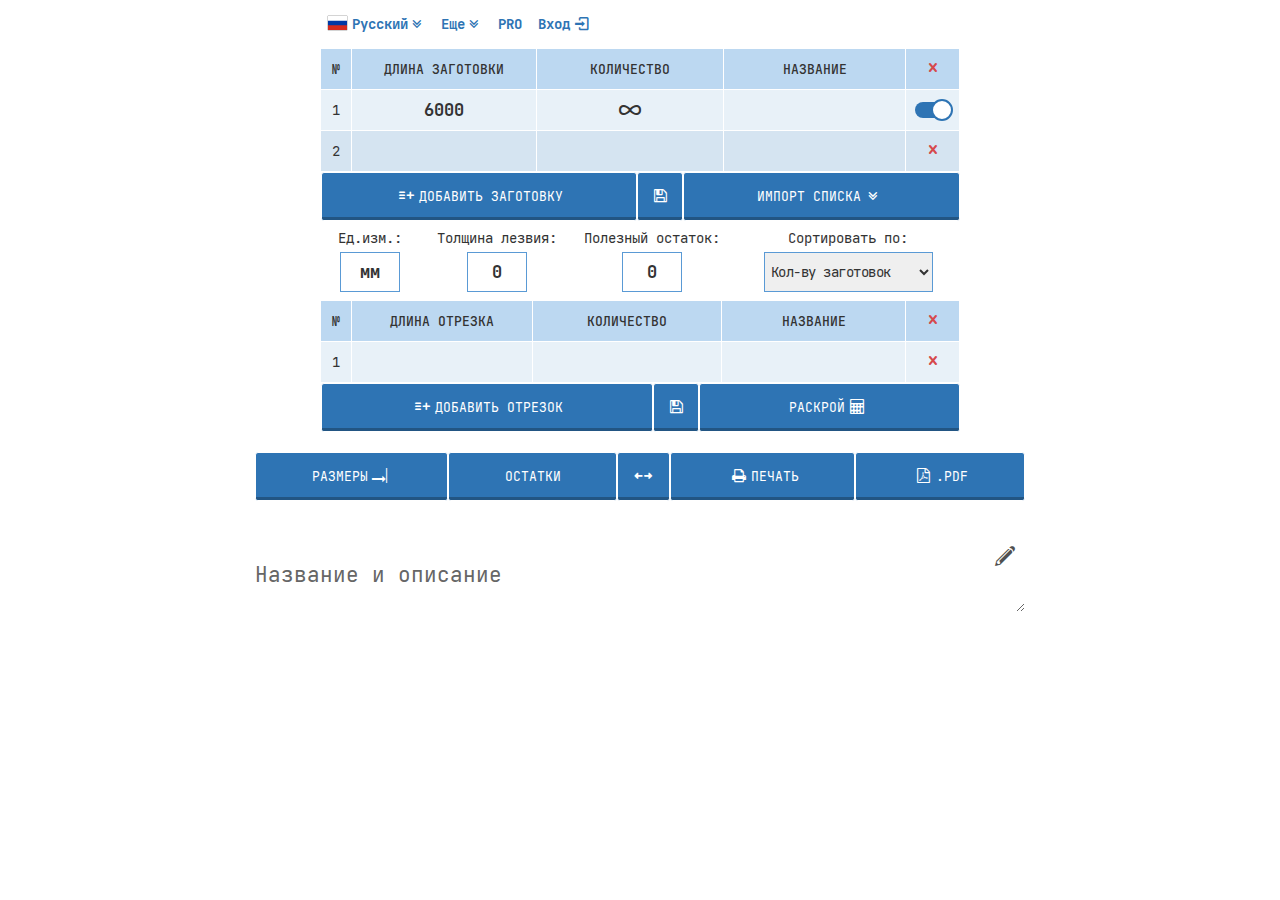
==== commit aaa29f02: "поправка верски" ====
--- a/index.html
+++ b/index.html
@@ -56,6 +56,15 @@
 			</ul>
 		</nav>
 
+		<div class="modal">
+			<div class="modal__content">
+				<h1>Остатки будут удалены и заного<br/>перезаписаны</h1>
+				<form class="buttons">
+					<button class="button_yes">Да</button>
+					<button class="button_no">Нет</button>
+				</form>
+			</div>
+		</div>
 		<div class="content-640 user-email"></div>
 
 		<form id="smartcut" class="smartcut">
@@ -134,6 +143,10 @@
 					<input type="number" step="0.001" id="t_disk" name="t_disk" value="0" min="0" max="100000" maxlength="6">
 					<input type="hidden" name="lang_code" value="ru">
 				</div>
+				<div class="usefulRemains">
+					<label for="usefulRemainsInput">Полезный остаток:</label>
+					<input type="number" class="usefulRemainsInput" name="usefulRemainsInput" maxlength="50" value="0">
+				</div>
 				<div class="sort-by">
 					<label class="form-label">Сортировать по:</label>
 
--- a/css/main.min.css
+++ b/css/main.min.css
@@ -1 +1,50 @@
-@font-face{font-family:fontello;src:url(../fonts/fontello/fontello.eot);src:url(../fonts/fontello/fontello.eot) format('embedded-opentype'),url(../fonts/fontello/fontello.woff2) format('woff2'),url(../fonts/fontello/fontello.woff) format('woff'),url(../fonts/fontello/fontello.ttf) format('truetype'),url(../fonts/fontello/fontello.svg) format('svg');font-weight:400;font-style:normal}[class*=" icon-"]:before,[class^=icon-]:before{font-family:fontello;font-style:normal;font-weight:400;speak:never;display:inline-block;text-decoration:inherit;width:1em;margin-right:.2em;text-align:center;font-variant:normal;text-transform:none;line-height:1em;margin-left:.2em;-webkit-font-smoothing:antialiased;-moz-osx-font-smoothing:grayscale}.icon-infinity:before{content:'\e800'}.icon-print:before{content:'\e801'}.icon-pencil:before{content:'\e802'}.icon-login:before{content:'\e803'}.icon-cancel:before{content:'\e804'}.icon-list-add:before{content:'\e805'}.icon-arrows-cw:before{content:'\e806'}.icon-floppy:before{content:'\e807'}.icon-resize-full:before{content:'\e808'}.icon-resize-small:before{content:'\e809'}.icon-tab:before{content:'\e813'}.icon-angle-double-down:before{content:'\f103'}.icon-file-pdf:before{content:'\f1c1'}.icon-calc:before{content:'\f1ec'}.mfp-bg{top:0;left:0;width:100%;height:100%;z-index:1042;overflow:hidden;position:fixed;background:#0b0b0b;opacity:.8}.mfp-wrap{top:0;left:0;width:100%;height:100%;z-index:1043;position:fixed;outline:0!important;-webkit-backface-visibility:hidden}.mfp-container{text-align:center;position:absolute;width:100%;height:100%;left:0;top:0;padding:0 8px;box-sizing:border-box}.mfp-container:before{content:'';display:inline-block;height:100%;vertical-align:middle}.mfp-align-top .mfp-container:before{display:none}.mfp-content{position:relative;display:inline-block;vertical-align:middle;margin:0 auto;text-align:left;z-index:1045}.mfp-ajax-holder .mfp-content,.mfp-inline-holder .mfp-content{width:100%;cursor:auto}.mfp-ajax-cur{cursor:progress}.mfp-zoom-out-cur,.mfp-zoom-out-cur .mfp-image-holder .mfp-close{cursor:-moz-zoom-out;cursor:-webkit-zoom-out;cursor:zoom-out}.mfp-zoom{cursor:pointer;cursor:-webkit-zoom-in;cursor:-moz-zoom-in;cursor:zoom-in}.mfp-auto-cursor .mfp-content{cursor:auto}.mfp-arrow,.mfp-close,.mfp-counter,.mfp-preloader{-webkit-user-select:none;-moz-user-select:none;user-select:none}.mfp-loading.mfp-figure{display:none}.mfp-hide{display:none!important}.mfp-preloader{color:#ccc;position:absolute;top:50%;width:auto;text-align:center;margin-top:-.8em;left:8px;right:8px;z-index:1044}.mfp-preloader a{color:#ccc}.mfp-preloader a:hover{color:#fff}.mfp-s-ready .mfp-preloader{display:none}.mfp-s-error .mfp-content{display:none}button.mfp-arrow,button.mfp-close{overflow:visible;cursor:pointer;background:0 0;border:0;-webkit-appearance:none;display:block;outline:0;padding:0;z-index:1046;box-shadow:none;touch-action:manipulation}button::-moz-focus-inner{padding:0;border:0}.mfp-close{width:44px;height:44px;line-height:44px;position:absolute;right:0;top:0;text-decoration:none;text-align:center;opacity:.65;padding:0 0 18px 10px;color:#fff;font-style:normal;font-size:28px;font-family:Arial,Baskerville,monospace}.mfp-close:focus,.mfp-close:hover{opacity:1}.mfp-close:active{top:1px}.mfp-close-btn-in .mfp-close{color:#333}.mfp-iframe-holder .mfp-close,.mfp-image-holder .mfp-close{color:#fff;right:-6px;text-align:right;padding-right:6px;width:100%}.mfp-counter{position:absolute;top:0;right:0;color:#ccc;font-size:12px;line-height:18px;white-space:nowrap}.mfp-arrow{position:absolute;opacity:.65;margin:0;top:50%;margin-top:-55px;padding:0;width:90px;height:110px;-webkit-tap-highlight-color:transparent}.mfp-arrow:active{margin-top:-54px}.mfp-arrow:focus,.mfp-arrow:hover{opacity:1}.mfp-arrow:after,.mfp-arrow:before{content:'';display:block;width:0;height:0;position:absolute;left:0;top:0;margin-top:35px;margin-left:35px;border:medium inset transparent}.mfp-arrow:after{border-top-width:13px;border-bottom-width:13px;top:8px}.mfp-arrow:before{border-top-width:21px;border-bottom-width:21px;opacity:.7}.mfp-arrow-left{left:0}.mfp-arrow-left:after{border-right:17px solid #fff;margin-left:31px}.mfp-arrow-left:before{margin-left:25px;border-right:27px solid #3f3f3f}.mfp-arrow-right{right:0}.mfp-arrow-right:after{border-left:17px solid #fff;margin-left:39px}.mfp-arrow-right:before{border-left:27px solid #3f3f3f}.mfp-iframe-holder{padding-top:40px;padding-bottom:40px}.mfp-iframe-holder .mfp-content{line-height:0;width:100%;max-width:900px}.mfp-iframe-holder .mfp-close{top:-40px}.mfp-iframe-scaler{width:100%;height:0;overflow:hidden;padding-top:56.25%}.mfp-iframe-scaler iframe{position:absolute;display:block;top:0;left:0;width:100%;height:100%;box-shadow:0 0 8px rgba(0,0,0,.6);background:#000}img.mfp-img{width:auto;max-width:100%;height:auto;display:block;line-height:0;box-sizing:border-box;padding:40px 0 40px;margin:0 auto}.mfp-figure{line-height:0}.mfp-figure:after{content:'';position:absolute;left:0;top:40px;bottom:40px;display:block;right:0;width:auto;height:auto;z-index:-1;box-shadow:0 0 8px rgba(0,0,0,.6);background:#444}.mfp-figure small{color:#bdbdbd;display:block;font-size:12px;line-height:14px}.mfp-figure figure{margin:0}.mfp-bottom-bar{margin-top:-36px;position:absolute;top:100%;left:0;width:100%;cursor:auto}.mfp-title{text-align:left;line-height:18px;color:#f3f3f3;word-wrap:break-word;padding-right:36px}.mfp-image-holder .mfp-content{max-width:100%}.mfp-gallery .mfp-image-holder .mfp-figure{cursor:pointer}@media screen and (max-width:800px) and (orientation:landscape),screen and (max-height:300px){.mfp-img-mobile .mfp-image-holder{padding-left:0;padding-right:0}.mfp-img-mobile img.mfp-img{padding:0}.mfp-img-mobile .mfp-figure:after{top:0;bottom:0}.mfp-img-mobile .mfp-figure small{display:inline;margin-left:5px}.mfp-img-mobile .mfp-bottom-bar{background:rgba(0,0,0,.6);bottom:0;margin:0;top:auto;padding:3px 5px;position:fixed;box-sizing:border-box}.mfp-img-mobile .mfp-bottom-bar:empty{padding:0}.mfp-img-mobile .mfp-counter{right:5px;top:3px}.mfp-img-mobile .mfp-close{top:0;right:0;width:35px;height:35px;line-height:35px;background:rgba(0,0,0,.6);position:fixed;text-align:center;padding:0}}@media all and (max-width:900px){.mfp-arrow{-webkit-transform:scale(.75);transform:scale(.75)}.mfp-arrow-left{-webkit-transform-origin:0;transform-origin:0}.mfp-arrow-right{-webkit-transform-origin:100%;transform-origin:100%}.mfp-container{padding-left:6px;padding-right:6px}}@font-face{font-family:MyriadSetPro;font-style:normal;font-weight:400;font-display:swap;src:local("MyriadSetPro"),url(../fonts/MyriadSetProText/MyriadSetProText.woff) format("woff2")}@font-face{font-family:MyriadSetPro;font-style:normal;font-weight:700;font-display:swap;src:local("MyriadSetPro"),url(../fonts/MyriadSetProSemiBold/MyriadSetProSemiBold.woff) format("woff2")}@font-face{font-family:JetBrainsMono;font-style:normal;font-weight:600;font-display:swap;src:local("JetBrainsMono"),url(../fonts/JetBrainsMono/JetBrainsMono-Bold.woff2) format("woff2")}@font-face{font-family:JetBrainsMono;font-style:normal;font-weight:500;font-display:swap;src:local("JetBrainsMono"),url(../fonts/JetBrainsMono/JetBrainsMono-Medium.woff2) format("woff2")}@font-face{font-family:JetBrainsMono;font-style:normal;font-weight:400;font-display:swap;src:local("JetBrainsMono"),url(../fonts/JetBrainsMono/JetBrainsMono-Regular.woff2) format("woff2")}@font-face{font-family:JetBrainsMono;font-style:normal;font-weight:300;font-display:swap;src:local("JetBrainsMono"),url(../fonts/JetBrainsMono/JetBrainsMono-Light.woff2) format("woff2")}@font-face{font-family:JetBrainsMono;font-style:normal;font-weight:200;font-display:swap;src:local("JetBrainsMono"),url(../fonts/JetBrainsMono/JetBrainsMono-ExtraLight.woff2) format("woff2")}.flag-icon,.flag-icon-background{background-size:contain;background-position:50%;background-repeat:no-repeat}.flag-icon{position:relative;display:inline-block;width:1.33333em;line-height:1em}.flag-icon:before{content:'\00a0'}.flag-icon-ad{background-image:url(../fonts/flags/4x3/ad.svg)}.flag-icon-ae{background-image:url(../fonts/flags/4x3/ae.svg)}.flag-icon-af{background-image:url(../fonts/flags/4x3/af.svg)}.flag-icon-ag{background-image:url(../fonts/flags/4x3/ag.svg)}.flag-icon-ai{background-image:url(../fonts/flags/4x3/ai.svg)}.flag-icon-al{background-image:url(../fonts/flags/4x3/al.svg)}.flag-icon-am{background-image:url(../fonts/flags/4x3/am.svg)}.flag-icon-ao{background-image:url(../fonts/flags/4x3/ao.svg)}.flag-icon-aq{background-image:url(../fonts/flags/4x3/aq.svg)}.flag-icon-ar{background-image:url(../fonts/flags/4x3/ar.svg)}.flag-icon-as{background-image:url(../fonts/flags/4x3/as.svg)}.flag-icon-at{background-image:url(../fonts/flags/4x3/at.svg)}.flag-icon-au{background-image:url(../fonts/flags/4x3/au.svg)}.flag-icon-aw{background-image:url(../fonts/flags/4x3/aw.svg)}.flag-icon-ax{background-image:url(../fonts/flags/4x3/ax.svg)}.flag-icon-az{background-image:url(../fonts/flags/4x3/az.svg)}.flag-icon-ba{background-image:url(../fonts/flags/4x3/ba.svg)}.flag-icon-bb{background-image:url(../fonts/flags/4x3/bb.svg)}.flag-icon-bd{background-image:url(../fonts/flags/4x3/bd.svg)}.flag-icon-be{background-image:url(../fonts/flags/4x3/be.svg)}.flag-icon-bf{background-image:url(../fonts/flags/4x3/bf.svg)}.flag-icon-bg{background-image:url(../fonts/flags/4x3/bg.svg)}.flag-icon-bh{background-image:url(../fonts/flags/4x3/bh.svg)}.flag-icon-bi{background-image:url(../fonts/flags/4x3/bi.svg)}.flag-icon-bj{background-image:url(../fonts/flags/4x3/bj.svg)}.flag-icon-bl{background-image:url(../fonts/flags/4x3/bl.svg)}.flag-icon-bm{background-image:url(../fonts/flags/4x3/bm.svg)}.flag-icon-bn{background-image:url(../fonts/flags/4x3/bn.svg)}.flag-icon-bo{background-image:url(../fonts/flags/4x3/bo.svg)}.flag-icon-bq{background-image:url(../fonts/flags/4x3/bq.svg)}.flag-icon-br{background-image:url(../fonts/flags/4x3/br.svg)}.flag-icon-bs{background-image:url(../fonts/flags/4x3/bs.svg)}.flag-icon-bt{background-image:url(../fonts/flags/4x3/bt.svg)}.flag-icon-bv{background-image:url(../fonts/flags/4x3/bv.svg)}.flag-icon-bw{background-image:url(../fonts/flags/4x3/bw.svg)}.flag-icon-by{background-image:url(../fonts/flags/4x3/by.svg)}.flag-icon-bz{background-image:url(../fonts/flags/4x3/bz.svg)}.flag-icon-ca{background-image:url(../fonts/flags/4x3/ca.svg)}.flag-icon-cc{background-image:url(../fonts/flags/4x3/cc.svg)}.flag-icon-cd{background-image:url(../fonts/flags/4x3/cd.svg)}.flag-icon-cf{background-image:url(../fonts/flags/4x3/cf.svg)}.flag-icon-cg{background-image:url(../fonts/flags/4x3/cg.svg)}.flag-icon-ch{background-image:url(../fonts/flags/4x3/ch.svg)}.flag-icon-ci{background-image:url(../fonts/flags/4x3/ci.svg)}.flag-icon-ck{background-image:url(../fonts/flags/4x3/ck.svg)}.flag-icon-cl{background-image:url(../fonts/flags/4x3/cl.svg)}.flag-icon-cm{background-image:url(../fonts/flags/4x3/cm.svg)}.flag-icon-cn{background-image:url(../fonts/flags/4x3/cn.svg)}.flag-icon-co{background-image:url(../fonts/flags/4x3/co.svg)}.flag-icon-cr{background-image:url(../fonts/flags/4x3/cr.svg)}.flag-icon-cu{background-image:url(../fonts/flags/4x3/cu.svg)}.flag-icon-cv{background-image:url(../fonts/flags/4x3/cv.svg)}.flag-icon-cw{background-image:url(../fonts/flags/4x3/cw.svg)}.flag-icon-cx{background-image:url(../fonts/flags/4x3/cx.svg)}.flag-icon-cy{background-image:url(../fonts/flags/4x3/cy.svg)}.flag-icon-cz{background-image:url(../fonts/flags/4x3/cz.svg)}.flag-icon-de{background-image:url(../fonts/flags/4x3/de.svg)}.flag-icon-dj{background-image:url(../fonts/flags/4x3/dj.svg)}.flag-icon-dk{background-image:url(../fonts/flags/4x3/dk.svg)}.flag-icon-dm{background-image:url(../fonts/flags/4x3/dm.svg)}.flag-icon-do{background-image:url(../fonts/flags/4x3/do.svg)}.flag-icon-dz{background-image:url(../fonts/flags/4x3/dz.svg)}.flag-icon-ec{background-image:url(../fonts/flags/4x3/ec.svg)}.flag-icon-ee{background-image:url(../fonts/flags/4x3/ee.svg)}.flag-icon-eg{background-image:url(../fonts/flags/4x3/eg.svg)}.flag-icon-eh{background-image:url(../fonts/flags/4x3/eh.svg)}.flag-icon-er{background-image:url(../fonts/flags/4x3/er.svg)}.flag-icon-es{background-image:url(../fonts/flags/4x3/es.svg)}.flag-icon-et{background-image:url(../fonts/flags/4x3/et.svg)}.flag-icon-fi{background-image:url(../fonts/flags/4x3/fi.svg)}.flag-icon-fj{background-image:url(../fonts/flags/4x3/fj.svg)}.flag-icon-fk{background-image:url(../fonts/flags/4x3/fk.svg)}.flag-icon-fm{background-image:url(../fonts/flags/4x3/fm.svg)}.flag-icon-fo{background-image:url(../fonts/flags/4x3/fo.svg)}.flag-icon-fr{background-image:url(../fonts/flags/4x3/fr.svg)}.flag-icon-ga{background-image:url(../fonts/flags/4x3/ga.svg)}.flag-icon-gb{background-image:url(../fonts/flags/4x3/gb.svg)}.flag-icon-gd{background-image:url(../fonts/flags/4x3/gd.svg)}.flag-icon-ge{background-image:url(../fonts/flags/4x3/ge.svg)}.flag-icon-gf{background-image:url(../fonts/flags/4x3/gf.svg)}.flag-icon-gg{background-image:url(../fonts/flags/4x3/gg.svg)}.flag-icon-gh{background-image:url(../fonts/flags/4x3/gh.svg)}.flag-icon-gi{background-image:url(../fonts/flags/4x3/gi.svg)}.flag-icon-gl{background-image:url(../fonts/flags/4x3/gl.svg)}.flag-icon-gm{background-image:url(../fonts/flags/4x3/gm.svg)}.flag-icon-gn{background-image:url(../fonts/flags/4x3/gn.svg)}.flag-icon-gp{background-image:url(../fonts/flags/4x3/gp.svg)}.flag-icon-gq{background-image:url(../fonts/flags/4x3/gq.svg)}.flag-icon-gr{background-image:url(../fonts/flags/4x3/gr.svg)}.flag-icon-gs{background-image:url(../fonts/flags/4x3/gs.svg)}.flag-icon-gt{background-image:url(../fonts/flags/4x3/gt.svg)}.flag-icon-gu{background-image:url(../fonts/flags/4x3/gu.svg)}.flag-icon-gw{background-image:url(../fonts/flags/4x3/gw.svg)}.flag-icon-gy{background-image:url(../fonts/flags/4x3/gy.svg)}.flag-icon-hk{background-image:url(../fonts/flags/4x3/hk.svg)}.flag-icon-hm{background-image:url(../fonts/flags/4x3/hm.svg)}.flag-icon-hn{background-image:url(../fonts/flags/4x3/hn.svg)}.flag-icon-hr{background-image:url(../fonts/flags/4x3/hr.svg)}.flag-icon-ht{background-image:url(../fonts/flags/4x3/ht.svg)}.flag-icon-hu{background-image:url(../fonts/flags/4x3/hu.svg)}.flag-icon-id{background-image:url(../fonts/flags/4x3/id.svg)}.flag-icon-ie{background-image:url(../fonts/flags/4x3/ie.svg)}.flag-icon-il{background-image:url(../fonts/flags/4x3/il.svg)}.flag-icon-im{background-image:url(../fonts/flags/4x3/im.svg)}.flag-icon-in{background-image:url(../fonts/flags/4x3/in.svg)}.flag-icon-io{background-image:url(../fonts/flags/4x3/io.svg)}.flag-icon-iq{background-image:url(../fonts/flags/4x3/iq.svg)}.flag-icon-ir{background-image:url(../fonts/flags/4x3/ir.svg)}.flag-icon-is{background-image:url(../fonts/flags/4x3/is.svg)}.flag-icon-it{background-image:url(../fonts/flags/4x3/it.svg)}.flag-icon-je{background-image:url(../fonts/flags/4x3/je.svg)}.flag-icon-jm{background-image:url(../fonts/flags/4x3/jm.svg)}.flag-icon-jo{background-image:url(../fonts/flags/4x3/jo.svg)}.flag-icon-jp{background-image:url(../fonts/flags/4x3/jp.svg)}.flag-icon-ke{background-image:url(../fonts/flags/4x3/ke.svg)}.flag-icon-kg{background-image:url(../fonts/flags/4x3/kg.svg)}.flag-icon-kh{background-image:url(../fonts/flags/4x3/kh.svg)}.flag-icon-ki{background-image:url(../fonts/flags/4x3/ki.svg)}.flag-icon-km{background-image:url(../fonts/flags/4x3/km.svg)}.flag-icon-kn{background-image:url(../fonts/flags/4x3/kn.svg)}.flag-icon-kp{background-image:url(../fonts/flags/4x3/kp.svg)}.flag-icon-kr{background-image:url(../fonts/flags/4x3/kr.svg)}.flag-icon-kw{background-image:url(../fonts/flags/4x3/kw.svg)}.flag-icon-ky{background-image:url(../fonts/flags/4x3/ky.svg)}.flag-icon-kz{background-image:url(../fonts/flags/4x3/kz.svg)}.flag-icon-la{background-image:url(../fonts/flags/4x3/la.svg)}.flag-icon-lb{background-image:url(../fonts/flags/4x3/lb.svg)}.flag-icon-lc{background-image:url(../fonts/flags/4x3/lc.svg)}.flag-icon-li{background-image:url(../fonts/flags/4x3/li.svg)}.flag-icon-lk{background-image:url(../fonts/flags/4x3/lk.svg)}.flag-icon-lr{background-image:url(../fonts/flags/4x3/lr.svg)}.flag-icon-ls{background-image:url(../fonts/flags/4x3/ls.svg)}.flag-icon-lt{background-image:url(../fonts/flags/4x3/lt.svg)}.flag-icon-lu{background-image:url(../fonts/flags/4x3/lu.svg)}.flag-icon-lv{background-image:url(../fonts/flags/4x3/lv.svg)}.flag-icon-ly{background-image:url(../fonts/flags/4x3/ly.svg)}.flag-icon-ma{background-image:url(../fonts/flags/4x3/ma.svg)}.flag-icon-mc{background-image:url(../fonts/flags/4x3/mc.svg)}.flag-icon-md{background-image:url(../fonts/flags/4x3/md.svg)}.flag-icon-me{background-image:url(../fonts/flags/4x3/me.svg)}.flag-icon-mf{background-image:url(../fonts/flags/4x3/mf.svg)}.flag-icon-mg{background-image:url(../fonts/flags/4x3/mg.svg)}.flag-icon-mh{background-image:url(../fonts/flags/4x3/mh.svg)}.flag-icon-mk{background-image:url(../fonts/flags/4x3/mk.svg)}.flag-icon-ml{background-image:url(../fonts/flags/4x3/ml.svg)}.flag-icon-mm{background-image:url(../fonts/flags/4x3/mm.svg)}.flag-icon-mn{background-image:url(../fonts/flags/4x3/mn.svg)}.flag-icon-mo{background-image:url(../fonts/flags/4x3/mo.svg)}.flag-icon-mp{background-image:url(../fonts/flags/4x3/mp.svg)}.flag-icon-mq{background-image:url(../fonts/flags/4x3/mq.svg)}.flag-icon-mr{background-image:url(../fonts/flags/4x3/mr.svg)}.flag-icon-ms{background-image:url(../fonts/flags/4x3/ms.svg)}.flag-icon-mt{background-image:url(../fonts/flags/4x3/mt.svg)}.flag-icon-mu{background-image:url(../fonts/flags/4x3/mu.svg)}.flag-icon-mv{background-image:url(../fonts/flags/4x3/mv.svg)}.flag-icon-mw{background-image:url(../fonts/flags/4x3/mw.svg)}.flag-icon-mx{background-image:url(../fonts/flags/4x3/mx.svg)}.flag-icon-my{background-image:url(../fonts/flags/4x3/my.svg)}.flag-icon-mz{background-image:url(../fonts/flags/4x3/mz.svg)}.flag-icon-na{background-image:url(../fonts/flags/4x3/na.svg)}.flag-icon-nc{background-image:url(../fonts/flags/4x3/nc.svg)}.flag-icon-ne{background-image:url(../fonts/flags/4x3/ne.svg)}.flag-icon-nf{background-image:url(../fonts/flags/4x3/nf.svg)}.flag-icon-ng{background-image:url(../fonts/flags/4x3/ng.svg)}.flag-icon-ni{background-image:url(../fonts/flags/4x3/ni.svg)}.flag-icon-nl{background-image:url(../fonts/flags/4x3/nl.svg)}.flag-icon-no{background-image:url(../fonts/flags/4x3/no.svg)}.flag-icon-np{background-image:url(../fonts/flags/4x3/np.svg)}.flag-icon-nr{background-image:url(../fonts/flags/4x3/nr.svg)}.flag-icon-nu{background-image:url(../fonts/flags/4x3/nu.svg)}.flag-icon-nz{background-image:url(../fonts/flags/4x3/nz.svg)}.flag-icon-om{background-image:url(../fonts/flags/4x3/om.svg)}.flag-icon-pa{background-image:url(../fonts/flags/4x3/pa.svg)}.flag-icon-pe{background-image:url(../fonts/flags/4x3/pe.svg)}.flag-icon-pf{background-image:url(../fonts/flags/4x3/pf.svg)}.flag-icon-pg{background-image:url(../fonts/flags/4x3/pg.svg)}.flag-icon-ph{background-image:url(../fonts/flags/4x3/ph.svg)}.flag-icon-pk{background-image:url(../fonts/flags/4x3/pk.svg)}.flag-icon-pl{background-image:url(../fonts/flags/4x3/pl.svg)}.flag-icon-pm{background-image:url(../fonts/flags/4x3/pm.svg)}.flag-icon-pn{background-image:url(../fonts/flags/4x3/pn.svg)}.flag-icon-pr{background-image:url(../fonts/flags/4x3/pr.svg)}.flag-icon-ps{background-image:url(../fonts/flags/4x3/ps.svg)}.flag-icon-pt{background-image:url(../fonts/flags/4x3/pt.svg)}.flag-icon-pw{background-image:url(../fonts/flags/4x3/pw.svg)}.flag-icon-py{background-image:url(../fonts/flags/4x3/py.svg)}.flag-icon-qa{background-image:url(../fonts/flags/4x3/qa.svg)}.flag-icon-re{background-image:url(../fonts/flags/4x3/re.svg)}.flag-icon-ro{background-image:url(../fonts/flags/4x3/ro.svg)}.flag-icon-rs{background-image:url(../fonts/flags/4x3/rs.svg)}.flag-icon-ru{background-image:url(../fonts/flags/4x3/ru.svg)}.flag-icon-rw{background-image:url(../fonts/flags/4x3/rw.svg)}.flag-icon-sa{background-image:url(../fonts/flags/4x3/sa.svg)}.flag-icon-sb{background-image:url(../fonts/flags/4x3/sb.svg)}.flag-icon-sc{background-image:url(../fonts/flags/4x3/sc.svg)}.flag-icon-sd{background-image:url(../fonts/flags/4x3/sd.svg)}.flag-icon-se{background-image:url(../fonts/flags/4x3/se.svg)}.flag-icon-sg{background-image:url(../fonts/flags/4x3/sg.svg)}.flag-icon-sh{background-image:url(../fonts/flags/4x3/sh.svg)}.flag-icon-si{background-image:url(../fonts/flags/4x3/si.svg)}.flag-icon-sj{background-image:url(../fonts/flags/4x3/sj.svg)}.flag-icon-sk{background-image:url(../fonts/flags/4x3/sk.svg)}.flag-icon-sl{background-image:url(../fonts/flags/4x3/sl.svg)}.flag-icon-sm{background-image:url(../fonts/flags/4x3/sm.svg)}.flag-icon-sn{background-image:url(../fonts/flags/4x3/sn.svg)}.flag-icon-so{background-image:url(../fonts/flags/4x3/so.svg)}.flag-icon-sr{background-image:url(../fonts/flags/4x3/sr.svg)}.flag-icon-ss{background-image:url(../fonts/flags/4x3/ss.svg)}.flag-icon-st{background-image:url(../fonts/flags/4x3/st.svg)}.flag-icon-sv{background-image:url(../fonts/flags/4x3/sv.svg)}.flag-icon-sx{background-image:url(../fonts/flags/4x3/sx.svg)}.flag-icon-sy{background-image:url(../fonts/flags/4x3/sy.svg)}.flag-icon-sz{background-image:url(../fonts/flags/4x3/sz.svg)}.flag-icon-tc{background-image:url(../fonts/flags/4x3/tc.svg)}.flag-icon-td{background-image:url(../fonts/flags/4x3/td.svg)}.flag-icon-tf{background-image:url(../fonts/flags/4x3/tf.svg)}.flag-icon-tg{background-image:url(../fonts/flags/4x3/tg.svg)}.flag-icon-th{background-image:url(../fonts/flags/4x3/th.svg)}.flag-icon-tj{background-image:url(../fonts/flags/4x3/tj.svg)}.flag-icon-tk{background-image:url(../fonts/flags/4x3/tk.svg)}.flag-icon-tl{background-image:url(../fonts/flags/4x3/tl.svg)}.flag-icon-tm{background-image:url(../fonts/flags/4x3/tm.svg)}.flag-icon-tn{background-image:url(../fonts/flags/4x3/tn.svg)}.flag-icon-to{background-image:url(../fonts/flags/4x3/to.svg)}.flag-icon-tr{background-image:url(../fonts/flags/4x3/tr.svg)}.flag-icon-tt{background-image:url(../fonts/flags/4x3/tt.svg)}.flag-icon-tv{background-image:url(../fonts/flags/4x3/tv.svg)}.flag-icon-tw{background-image:url(../fonts/flags/4x3/tw.svg)}.flag-icon-tz{background-image:url(../fonts/flags/4x3/tz.svg)}.flag-icon-ua{background-image:url(../fonts/flags/4x3/ua.svg)}.flag-icon-ug{background-image:url(../fonts/flags/4x3/ug.svg)}.flag-icon-um{background-image:url(../fonts/flags/4x3/um.svg)}.flag-icon-us{background-image:url(../fonts/flags/4x3/us.svg)}.flag-icon-uy{background-image:url(../fonts/flags/4x3/uy.svg)}.flag-icon-uz{background-image:url(../fonts/flags/4x3/uz.svg)}.flag-icon-va{background-image:url(../fonts/flags/4x3/va.svg)}.flag-icon-vc{background-image:url(../fonts/flags/4x3/vc.svg)}.flag-icon-ve{background-image:url(../fonts/flags/4x3/ve.svg)}.flag-icon-vg{background-image:url(../fonts/flags/4x3/vg.svg)}.flag-icon-vi{background-image:url(../fonts/flags/4x3/vi.svg)}.flag-icon-vn{background-image:url(../fonts/flags/4x3/vn.svg)}.flag-icon-vu{background-image:url(../fonts/flags/4x3/vu.svg)}.flag-icon-wf{background-image:url(../fonts/flags/4x3/wf.svg)}.flag-icon-ws{background-image:url(../fonts/flags/4x3/ws.svg)}.flag-icon-ye{background-image:url(../fonts/flags/4x3/ye.svg)}.flag-icon-yt{background-image:url(../fonts/flags/4x3/yt.svg)}.flag-icon-za{background-image:url(../fonts/flags/4x3/za.svg)}.flag-icon-zm{background-image:url(../fonts/flags/4x3/zm.svg)}.flag-icon-zw{background-image:url(../fonts/flags/4x3/zw.svg)}.flag-icon-es-ct{background-image:url(../fonts/flags/4x3/es-ct.svg)}.flag-icon-eu{background-image:url(../fonts/flags/4x3/eu.svg)}.flag-icon-gb-eng{background-image:url(../fonts/flags/4x3/gb-eng.svg)}.flag-icon-gb-nir{background-image:url(../fonts/flags/4x3/gb-nir.svg)}.flag-icon-gb-sct{background-image:url(../fonts/flags/4x3/gb-sct.svg)}.flag-icon-gb-wls{background-image:url(../fonts/flags/4x3/gb-wls.svg)}.flag-icon-un{background-image:url(../fonts/flags/4x3/un.svg)}.flag-icon-xk{background-image:url(../fonts/flags/4x3/xk.svg)}*,::after,::before{-webkit-box-sizing:border-box;box-sizing:border-box}::-webkit-input-placeholder{color:#666}::-moz-placeholder{color:#666}:-ms-input-placeholder{color:#666}::-ms-input-placeholder{color:#666}::placeholder{color:#666}::-moz-selection{background-color:#2e74b4;color:#fff}::selection{background-color:#2e74b4;color:#fff}body{margin:0;padding:0;font-size:14px;min-width:320px;position:relative;line-height:normal;font-family:JetBrainsMono,monospace;overflow-x:hidden;color:#333;background-color:#fff}body input,body textarea{border:#666 1px solid}.img-responsive{display:block;max-width:100%;height:auto}.img-responsive.img-width{width:100%}.text-center{text-align:center}.text-left{text-align:left}.text-right{text-align:right}b,strong{font-weight:600}ul{margin:0;padding:0}ul li{list-style:none}p:empty{display:none}.clearfix:after{display:block;clear:both;content:""}[class*=" icon-"]:before,[class^=icon-]:before{font-size:15px;margin-right:.3em;margin-left:.3em}.main{width:100%}textarea{font-family:inherit}.content-640,.faq-wrp,.float table,.res_buttons,.smartcut,.top-bar,.top-menu,.user-forms{max-width:640px;margin:auto;width:100%}.img-responsive{display:block;max-width:100%;height:auto}.smartcut table{width:100%;border-spacing:1px}.slide{overflow:hidden;display:none}.smartcut table td{padding:0;text-align:center;vertical-align:middle;background-color:#d5e4f1}.smartcut table tr:nth-child(2n+2) td{background-color:#e8f1f8}.smartcut table th{height:40px;background-color:#bcd8f1;font-weight:500;text-transform:uppercase;font-size:13px}.others input[type=number],.others input[type=text],.smartcut table input[type=text],input[type=number]{border:none;background-color:transparent;line-height:40px;height:40px;padding:0 5px;text-align:center;font-family:JetBrainsMono,monospace;font-weight:600;color:#333;width:100%;font-size:17px}.others input[type=number]::-webkit-inner-spin-button,.others input[type=number]::-webkit-outer-spin-button,.others input[type=text]::-webkit-inner-spin-button,.others input[type=text]::-webkit-outer-spin-button,.smartcut table input[type=text]::-webkit-inner-spin-button,.smartcut table input[type=text]::-webkit-outer-spin-button,input[type=number]::-webkit-inner-spin-button,input[type=number]::-webkit-outer-spin-button{-webkit-appearance:none;margin:0}input[type=checkbox],input[type=radio]{margin:0 5px 0 0;position:relative;top:1px}.button{display:inline-block;border:none;color:#fff;text-decoration:none;background-color:#2e74b4;padding:15px 3px;font-size:13px;font-family:JetBrainsMono,monospace;font-weight:400;text-transform:uppercase;text-align:center;position:relative;outline:0;border-radius:2px;overflow:hidden;cursor:pointer;-webkit-transition:background-color .1s ease;-o-transition:background-color .1s ease;transition:background-color .1s ease}.button::after{-webkit-transition:background-color .2s ease;-o-transition:background-color .2s ease;transition:background-color .2s ease;position:absolute;content:'';height:3px;bottom:0;width:100%;background-color:#225583;left:0}.button:focus,.button:hover{text-decoration:none;color:#fff}.button:hover{background-color:#3381c8}.button:hover::after{opacity:.7}.button:active{background-color:#2967a0}.button:active::after{opacity:.32}.button[disabled]{color:#1e4d77}.submit{display:-webkit-box;display:-ms-flexbox;display:flex;background-color:#fff}.submit .button{-webkit-box-flex:1;-ms-flex-positive:1;flex-grow:1;border:.5px solid #fff;border-radius:3px;margin-top:-.5px;margin-bottom:-.5px}.submit .button:first-child{margin-left:-.5px}.submit .button:last-child{margin-right:-.5px}.submit .show-save-in,.submit .show-save-out{padding:0 10px;-webkit-box-flex:0;-ms-flex-positive:0;flex-grow:0}.h1{text-align:center;font-size:14px;font-weight:400;margin-top:17px;margin-bottom:0}.info{text-align:center;font-size:14px;margin:0}.inf_zag_switch{padding:5px}.inf_zag_switch input{display:none}.inf_zag_switch label{padding:5px;display:block;width:42px;height:22px;margin:auto}.inf_zag_switch input+label{position:relative;cursor:pointer}.inf_zag_switch input+label:before{content:'';position:absolute;top:3px;left:3px;width:36px;height:16px;border-radius:13px;background:#b8b8b8;-webkit-transition:.2s;-o-transition:.2s;transition:.2s}.inf_zag_switch input+label:after{content:'';position:absolute;top:0;left:1px;width:22px;height:22px;border-radius:1em;background:#fff;border:2px #b8b8b8 solid;-webkit-transition:.2s;-o-transition:.2s;transition:.2s}.inf_zag_switch input:checked+label:before{background:#2e74b4}.inf_zag_switch input:checked+label:after{left:19px;border-color:#2e74b4}.infinity_zag .icon-infinity:before{font-size:22px}.icon-calc:before,.icon-file-pdf:before{top:0}.num,.num_in{min-width:30px;width:1%}.del,.del_in{min-width:30px;width:1%;color:#d6494b;cursor:pointer;-webkit-transition:all .1s ease;-o-transition:all .1s ease;transition:all .1s ease}.del:hover,.del_in:hover{color:#fff;background-color:#d6494b!important}.del [class*=" icon-"]:before,.del [class^=icon-]:before,.del_in [class*=" icon-"]:before,.del_in [class^=icon-]:before{font-size:17px;margin-left:.5em;margin-right:.5em}.all_del,.all_del_in{-webkit-transition:all .1s ease;-o-transition:all .1s ease;transition:all .1s ease;color:#d6494b}.all_del:hover,.all_del_in:hover{color:#fff;background-color:#d6494b!important;cursor:pointer}.all_del [class*=" icon-"]:before,.all_del [class^=icon-]:before,.all_del_in [class*=" icon-"]:before,.all_del_in [class^=icon-]:before{font-size:17px;margin-left:.5em;margin-right:.5em}.smartcut .options td{position:relative;background-color:#e8f1f8}.smartcut .options .import_options{padding:8px 15px;width:50%}.smartcut .options .import_options div{display:block;width:100%;text-align:left;line-height:1.8;font-weight:400}.smartcut .options .import_options div label{cursor:pointer}.smartcut .options .import_submit{width:100%}.smartcut .options .import_input{width:50%}.smartcut .options .import_input textarea{display:block;resize:none;position:absolute;top:0;bottom:0;width:100%;font-family:JetBrainsMono,monospace;font-size:13px;height:100%;min-height:170px;border:none;padding:10px 8px;background-color:#d5e4f1;color:#333}.others{text-align:center;display:-webkit-box;display:-ms-flexbox;display:flex;-webkit-box-align:end;-ms-flex-align:end;align-items:flex-end}.others label{margin-bottom:5px;display:inline-block}.others input[type=number],.others input[type=text]{width:auto;max-width:60px;border:1px solid #5a9ad5}.others>*{-webkit-box-flex:1;-ms-flex-positive:1;flex-grow:1;margin-top:8px;margin-bottom:8px}.others>*+div{margin-left:7px}.sort-by select{font-size:14px;padding:4px 2px;border:1px solid #5a9ad5;line-height:40px;height:40px;font-family:inherit;letter-spacing:-.5px;color:#333}.w-100{width:100%}.d-inline-block{display:inline-block}input[type=radio][disabled=disabled]+label{color:#888}.icon-angle-double-down:before{-webkit-transition:all .15s;-o-transition:all .15s;transition:all .15s}.icon-angle-double-down-rotate:before{-webkit-transform:rotate(180deg);-ms-transform:rotate(180deg);transform:rotate(180deg);top:0}.smartcut_res{background-color:#fff;z-index:50;position:relative;font-size:15px;font-weight:400;line-height:1.6;padding:15px;max-width:800px;min-width:-webkit-min-content;min-width:-moz-min-content;min-width:min-content;margin:auto;width:100%;outline:0}.smartcut_res:focus{-webkit-box-shadow:0 0 2px 1px #579aff;box-shadow:0 0 2px 1px #579aff}.id-in-map{margin-bottom:5px;margin-top:10px;text-align:left}.map_item{border-collapse:collapse; margin-bottom: 10px;}.map_item td{border:1px solid;padding:4px 1px;background-color:#feffd0;text-align:center}.map_item td:first-child{background-color:#fff;border:none;padding-right:7px;width:.00001%;white-space:nowrap}.map_item td.waste_item{background-color:#eee;padding-left:0;padding-right:0}.map_item+br{display:block;margin:10px 0;content:""}.disp-n,.waste{display:none}.top-bar>ul{display:-webkit-box;display:-ms-flexbox;display:flex;-webkit-box-align:start;-ms-flex-align:start;align-items:start}.top-bar .logout{display:none}.top-bar li{position:relative}.top-bar li a,.top-bar li span{cursor:pointer;display:block;color:#2e74b4;font-weight:600;padding:15px 8px;text-decoration:none;white-space:nowrap}.top-bar li a:visited,.top-bar li span:visited{color:#2e74b4}.top-bar li a:hover,.top-bar li span:hover{color:#5a9ad5}.top-bar .flag-icon{margin-right:5px;position:relative;bottom:1px;-webkit-box-shadow:0 0 1px 0 #000;box-shadow:0 0 1px 0 #000;background-color:#999}.top-drop ul{display:none;position:absolute;min-width:100%;top:100%;left:0;background-color:#fff;-webkit-box-shadow:0 0 3px 0 #777;box-shadow:0 0 3px 0 #777;z-index:5}.top-drop ul li a,.top-drop ul li span{padding:14px 18px}.top-drop ul li a.active,.top-drop ul li a:hover,.top-drop ul li span.active,.top-drop ul li span:hover{color:#2e74b4;background-color:#e8f1f8}.top-drop.active ul{display:block}.top-drop.active .arrow:before{-webkit-transform:rotate(180deg);-ms-transform:rotate(180deg);transform:rotate(180deg)}.top-drop .arrow:before{-webkit-transition:-webkit-transform .15s;transition:-webkit-transform .15s;-o-transition:transform .15s;transition:transform .15s;transition:transform .15s,-webkit-transform .15s;margin-right:0;margin-left:2px}.user-forms{position:relative;overflow:hidden;text-align:center}.user-forms .slide-form{display:none;padding:42px 1px 30px}.close-forms{position:absolute;background:0 0;border:none;width:100%;cursor:pointer;padding:0;top:0;right:0;background-color:#eaf1f7;border-radius:3px;-webkit-transition:.2s;-o-transition:.2s;transition:.2s}.close-forms:hover{background-color:#e0eaf4}.close-forms i{display:inline-block}.close-forms i::before{font-size:22px;line-height:26px;color:#2e74b4}.support-email,.support-theme{display:block;width:100%;font-family:JetBrainsMono,monospace;font-size:16px;padding:10px;border:1px solid #5a9ad5;margin-bottom:15px}.support-msg{display:block;width:100%;max-width:100%;min-width:100%;border:1px solid #5a9ad5;min-height:80px;font-family:JetBrainsMono,monospace;font-size:16px;padding:10px;max-height:150px;margin-bottom:15px}.support-email,.support-msg{-webkit-transition:.5s background;-o-transition:.5s background;transition:.5s background;outline:0}.support-email:focus,.support-msg:focus{background-color:#e8f1f8}.support-submit.button{margin-left:auto;margin-right:auto;display:block;padding-left:35px;padding-right:35px}.login input,.restore input,.signup input{display:block;margin:auto;outline:0;min-width:240px;font-family:JetBrainsMono,monospace;font-size:16px;padding:10px;border:1px solid #5a9ad5;margin-bottom:15px;-webkit-transition:.5s background;-o-transition:.5s background;transition:.5s background}.login input:focus,.restore input:focus,.signup input:focus{background-color:#e8f1f8}.login .button,.restore .button,.signup .button{display:inline-block;padding-left:25px;padding-right:25px}.open-restore{display:block;max-width:240px;font-size:14px;margin:auto;text-decoration:underline;color:#2e74b4;-webkit-transition:.15s;-o-transition:.15s;transition:.15s;cursor:pointer;margin-top:15px}.open-restore:hover{text-decoration:none}.top-menu .logout{display:none}body.logged .top-bar .open-login{display:none}body.logged .top-bar .logout{display:inline-block}body.logged .logged-hide{display:none}.res_buttons{display:none;margin-top:20px;margin-bottom:20px;padding:0 1px 0 .5px;max-width:770px;position:relative;z-index:1}.error{color:#d6494b;font-weight:600;text-align:center}.cutting_name{page-break-inside:avoid}.cutting_name textarea{display:block;max-width:100%;min-width:100%;min-height:35px;margin-bottom:20px;line-height:1.2;border:0;font-size:21px;color:#333;overflow:hidden;font-family:JetBrainsMono,monospace;background-color:transparent;padding:0;resize:vertical; z-index:1;}.cutting_name::before{content:"\e802";font-family:fontello;position:absolute;font-style:normal;font-weight:400;speak:none;color:#505050;right:25px;top:14px;font-size:24px;-webkit-transition:.15s;-o-transition:.15s;transition:.15s}.cutting_name.hidden::before{opacity:0}.round,.round:after,.round:before{border-radius:50%;border:3px solid transparent}.round:after,.round:before{position:absolute;content:''}.round{width:151px;height:151px;border-top-color:#bac900;position:absolute;left:50%;top:40px;margin:50px -75px;-webkit-animation:spin 1s linear infinite;animation:spin 1s linear infinite;-webkit-transition:all .3s ease;-o-transition:all .3s ease;transition:all .3s ease;z-index:10}.round:after{top:7px;bottom:7px;left:7px;right:7px;border-top-color:#00abd4;-webkit-animation:spin 2s linear infinite;animation:spin 2s linear infinite}.round:before{top:17px;bottom:17px;left:17px;right:17px;border-top-color:#ff631c;-webkit-animation:spin 1s linear infinite;animation:spin 1s linear infinite}@-webkit-keyframes spin{0%{-webkit-transform:rotate(0);transform:rotate(0)}100%{-webkit-transform:rotate(360deg);transform:rotate(360deg)}}@keyframes spin{0%{-webkit-transform:rotate(0);transform:rotate(0)}100%{-webkit-transform:rotate(360deg);transform:rotate(360deg)}}.preround{position:relative;z-index:60}.round.anim_loaded{opacity:0}.preround.anim_loaded{display:none}.author-link,.author-link:visited{color:inherit;text-decoration:none;border-bottom:1px solid;-webkit-transition:.15s;-o-transition:.15s;transition:.15s}.author-link:hover,.author-link:visited:hover{border-color:transparent}.author-link-hidden{opacity:0}.faq-wrp{font-size:14px;line-height:1.6;margin-bottom:30px}.faq-wrp h2{text-align:center;font-size:21px;font-weight:600;margin-bottom:20px;padding-top:20px}.faq-wrp p{margin:0}.faq-wrp .question{margin-top:10px;background-color:#ecf3f9;padding:8px 18px;border:1px solid #abccea;cursor:pointer;-webkit-transition:.15s;-o-transition:.15s;transition:.15s}.faq-wrp .question:hover{border-color:#5a9ad5}.faq-wrp .question:before{font-family:fontello;content:'\f103';color:#5a9ad5;font-size:15px;font-style:normal;font-weight:500;position:relative;right:8px;display:inline-block;width:1em;text-align:center;-webkit-transition:.15s;-o-transition:.15s;transition:.15s}.faq-wrp .answer{padding:18px 22px;display:none;background-color:#f4f8fc}.faq-wrp img{margin-top:15px}.question-open::before{-webkit-transform:rotate(180deg);-ms-transform:rotate(180deg);transform:rotate(180deg);top:-1px}.code{font-family:monospace;font-size:14px}.list-items-open{cursor:pointer;-webkit-transition:.15s;-o-transition:.15s;transition:.15s}.list-items-open:hover{color:#5a9ad5}.list-items{display:none}.user-forms form.pro{text-align:left;padding-left:5px}.user-forms form.pro p{margin-top:0;margin-bottom:12px;line-height:1.5}.user-forms form.pro .pro-otherpay{margin:10px 0 0 0}.pro-title{margin-bottom:20px}.pro-button{padding-left:25px;padding-right:25px;margin-top:15px}.paymentItem{display:none}.paymentType{margin-top:15px}.paymentItem:not(checked)+label{background-color:#fff}.paymentItem:checked+label{background-color:#d5e4f1}.paymentItem+label{cursor:pointer;padding:8px 16px;display:inline-block;border-radius:2px;border:1px solid #97bfe4;-webkit-transition:color .15s ease,background-color .15s ease;-o-transition:color .15s ease,background-color .15s ease;transition:color .15s ease,background-color .15s ease}.icon_ya{width:30px;height:34px;background-size:contain;vertical-align:middle;position:relative;top:-1px;display:inline-block;background-position:50% center;background-repeat:no-repeat}.icon_PC{background-image:url(../img/ya-pay.svg)}.icon_AC{background-image:url(../img/ya-pay-bank.svg)}.icon_PayPal{background-image:url(../img/paypal-icon.svg)}.icon_payeer{padding-right:3px!important;padding-left:3px!important}.icon_payeer .icon_ya{background-image:url(../img/payeer-bitcoin-logo.svg);width:56px}.pro-tarif label{display:block;padding:8px 0;cursor:pointer}.pro-tarif label:last-child{margin-bottom:0}.pro_result{display:block;border:1px solid #fab4b4;background-color:#fff4f4;color:#d6494b;padding:8px 15px;cursor:pointer}.pro_result span{border-bottom:1px solid}.sizemarkers td span{border-bottom:.5px solid #333;position:relative;margin:0 2px;display:inline-block}.sizemarkers td{background-color:#fff;border:none;border-right:1px dashed;padding-top:0;padding-left:0;text-align:right}.sizemarkers td div{position:relative;padding:8px 0 0}.sizemarkers td span:after{content:"";width:0;height:0;display:block;position:absolute;bottom:-2.5px;right:-2px;border:2px solid transparent;border-left-color:#333;border-left-width:8px;border-right:0}.marker-disk div:before,.marker-disk+.marker-disk-waste div:before{content:"";position:absolute;left:0;top:0;border-left:1px dashed;height:32%}.marker-disk:nth-child(2) div:before{display:none}td.marker-disk-waste{border-right:none}td.marker-disk-waste div{height:32px}td.marker-disk-waste span{display:none}.string{margin-bottom:5px;line-height:1.35}.map_item,.string{page-break-inside:avoid}.white-popup{background-color:#fff;max-width:400px;position:relative;margin:auto;font-size:17px;text-align:center;padding:15px;padding-bottom:15px;line-height:1.6;border-radius:3px}.white-popup .button{margin-top:20px;font-size:16px;padding:15px 50px}.white-popup .button+.button{margin-left:15px}.top-title{line-height:1;font-size:22px;margin-top:0;font-weight:600}.button.on-full-width{display:none;-webkit-box-flex:.2;-ms-flex-positive:.2;flex-grow:.2}.button.on-full-width i:before{-webkit-transform:rotate(45deg);-ms-transform:rotate(45deg);transform:rotate(45deg)}.link{color:#2e74b4;border-bottom:1px solid;-webkit-transition:.15s;-o-transition:.15s;transition:.15s;cursor:pointer;text-decoration:none}.link:hover{border-color:transparent}.float{display:none;position:fixed;bottom:0;left:0;width:100%;z-index:2}.float table{max-width:640px;margin:auto;width:100%;background-color:#fff}.save-in textarea,.save-out textarea{max-width:100%;min-width:100%;height:100px;min-height:100px;max-height:200px;font-size:13px}.tsh-label{-webkit-box-shadow:#194063 0 0 2px 1px;box-shadow:#194063 0 0 2px 1px}.top{position:fixed;bottom:-100px;left:calc(50% + 352px);z-index:99;border-radius:25px;color:#2e74b4;border:2px solid #2e74b4;opacity:.5;width:50px;height:50px;text-align:center;cursor:pointer;-webkit-transition:all .25s;-o-transition:all .25s;transition:all .25s}.top:before{line-height:46px;font-size:30px}.top:hover{opacity:1}.top.visible{bottom:41px}.top.active{bottom:41px}.top.active:before{-webkit-transform:rotate(180deg);-ms-transform:rotate(180deg);transform:rotate(180deg)}.res_float{display:none;position:fixed;width:100%;top:0;z-index:60}.res_float .res_buttons{margin-top:0;margin-bottom:0;background-color:#fff}.user-email{line-height:32px;padding-left:5px}.user-email:empty{display:none}.api-token b{-webkit-filter:blur(4px);filter:blur(4px);-webkit-transition:all .2s ease-in;-o-transition:all .2s ease-in;transition:all .2s ease-in}.api-token b:hover{-webkit-filter:blur(0);filter:blur(0)}.api-token:before{content:"API token: ";font-weight:400;margin-right:7px}.api-refresh{margin-left:7px;cursor:pointer;color:#2e74b4}.res-wrp{width:100%;padding:3px 0;overflow-x:scroll}.res-wrp::-webkit-scrollbar-track{background-color:transparent;z-index:50}.res-wrp::-webkit-scrollbar{background-color:transparent;z-index:50}.res-wrp::-webkit-scrollbar-thumb{z-index:50;background-color:#c0d5e9}@-webkit-keyframes spinner-border{to{-webkit-transform:rotate(360deg);transform:rotate(360deg)}}@keyframes spinner-border{to{-webkit-transform:rotate(360deg);transform:rotate(360deg)}}button:not([disabled]) .spinner-border{display:none}.spinner-border{display:inline-block;width:2rem;height:2rem;vertical-align:text-bottom;border:.25em solid currentColor;border-right-color:transparent;border-radius:50%;-webkit-animation:spinner-border .75s linear infinite;animation:spinner-border .75s linear infinite}.spinner-border-wrp{display:block;margin-bottom:20px}.spinner-border-sm{width:1rem;height:1rem;border-width:.2em}.pdf .spinner-border{color:#fff}.text-primary{color:#2e74b4}.sr-only{position:absolute;width:1px;height:1px;padding:0;margin:-1px;overflow:hidden;clip:rect(0,0,0,0);white-space:nowrap;border:0}.pro-tarif .payeer-tarif{display:none}.pro-tarif.dollars-tarif .payeer-tarif{display:block}.pro-tarif.dollars-tarif .default-tarif{display:none}html.en .en-d-none{display:none}html.ru .ru-d-none{display:none}.form-group{margin-bottom:1em}.form-group label{margin-bottom:.3em;display:inline-block}.form-group select{display:block;font-size:inherit;padding:4px;border:1px solid #5a9ad5;line-height:40px;height:40px;font-family:inherit;color:#333}#pdf-options .form-group{text-align:center;font-size:15px}#pdf-options .form-group select{padding:4px 16px;margin:auto}#pdf-options .button{margin-top:15px;margin-right:0}.user-forms .soc-slide-form{padding-top:0;margin-top:-15px}.white-popup .soc-auth{padding:20px 0 4px}.white-popup .flex-break{display:block}.soc-auth-title{color:#777;margin-bottom:10px;font-size:14px}.soc-auth-btns{display:-webkit-box;display:-ms-flexbox;display:flex;-webkit-box-pack:center;-ms-flex-pack:center;justify-content:center;-ms-flex-wrap:wrap;flex-wrap:wrap;overflow:hidden}.soc-auth-btns button{margin:0 6px 12px;font-size:16px;height:3em;width:3em;border:1px solid transparent;border-radius:3px;outline:0;text-align:center;line-height:0;cursor:pointer;padding:0;-webkit-transition:opacity .2s;-o-transition:opacity .2s;transition:opacity .2s;background-color:#fff}.soc-auth-btns button:hover{opacity:.9}.soc-auth-btns button img{display:inline-block;height:1.5em;width:auto}.soc-auth-btns .soc-fb{background-color:#3b5998}.soc-auth-btns .soc-vk{background-color:#597da3}.soc-auth-btns .soc-google{border-color:#ccc}.soc-auth-btns .soc-yandex{border-color:#ccc}.soc-auth-btns .soc-yandex img{position:relative;right:1px}.soc-auth-btns .soc-mail{background-color:#005ff9}.soc-auth-btns .soc-mail img{height:2.5em}.soc-auth-btns .soc-ok{background-color:#ed812b}.soc-auth-btns .soc-mic{border-color:#ccc}.soc-auth-btns .soc-mic img{height:1.7em}.flex-break{-ms-flex-preferred-size:100%;flex-basis:100%;height:0}@media only screen and (min-width:992px){.name-nobr{white-space:nowrap}.all_del [class*=" icon-"]:before,.all_del [class^=icon-]:before,.all_del_in [class*=" icon-"]:before,.all_del_in [class^=icon-]:before,.del [class*=" icon-"]:before,.del [class^=icon-]:before,.del_in [class*=" icon-"]:before,.del_in [class^=icon-]:before{margin-left:1em;margin-right:1em}}@media only screen and (min-width:768px){.button.on-full-width{display:inline-block}.full-width{min-width:100%;max-width:100%}}@media only screen and (max-width:670px){.save-in,.save-out{padding:0 15px}.res_float{top:auto;bottom:0}}@media only screen and (min-width:576px){.d-sm-none{display:none}}@media only screen and (max-width:576px){.top-bar li a,.top-bar li span{font-size:14px}.others label{display:block}.smartcut .options .import_options{padding:8px}tr.sizemarkers td span{font-size:14px}.marker-disk span:before{top:-11px}}+@font-face{font-family:fontello;src:url(../fonts/fontello/fontello.eot);src:url(../fonts/fontello/fontello.eot) format('embedded-opentype'),url(../fonts/fontello/fontello.woff2) format('woff2'),url(../fonts/fontello/fontello.woff) format('woff'),url(../fonts/fontello/fontello.ttf) format('truetype'),url(../fonts/fontello/fontello.svg) format('svg');font-weight:400;font-style:normal}[class*=" icon-"]:before,[class^=icon-]:before{font-family:fontello;font-style:normal;font-weight:400;speak:never;display:inline-block;text-decoration:inherit;width:1em;margin-right:.2em;text-align:center;font-variant:normal;text-transform:none;line-height:1em;margin-left:.2em;-webkit-font-smoothing:antialiased;-moz-osx-font-smoothing:grayscale}.icon-infinity:before{content:'\e800'}.icon-print:before{content:'\e801'}.icon-pencil:before{content:'\e802'}.icon-login:before{content:'\e803'}.icon-cancel:before{content:'\e804'}.icon-list-add:before{content:'\e805'}.icon-arrows-cw:before{content:'\e806'}.icon-floppy:before{content:'\e807'}.icon-resize-full:before{content:'\e808'}.icon-resize-small:before{content:'\e809'}.icon-tab:before{content:'\e813'}.icon-angle-double-down:before{content:'\f103'}.icon-file-pdf:before{content:'\f1c1'}.icon-calc:before{content:'\f1ec'}.mfp-bg{top:0;left:0;width:100%;height:100%;z-index:1042;overflow:hidden;position:fixed;background:#0b0b0b;opacity:.8}.mfp-wrap{top:0;left:0;width:100%;height:100%;z-index:1043;position:fixed;outline:0!important;-webkit-backface-visibility:hidden}.mfp-container{text-align:center;position:absolute;width:100%;height:100%;left:0;top:0;padding:0 8px;box-sizing:border-box}.mfp-container:before{content:'';display:inline-block;height:100%;vertical-align:middle}.mfp-align-top .mfp-container:before{display:none}.mfp-content{position:relative;display:inline-block;vertical-align:middle;margin:0 auto;text-align:left;z-index:1045}.mfp-ajax-holder .mfp-content,.mfp-inline-holder .mfp-content{width:100%;cursor:auto}.mfp-ajax-cur{cursor:progress}.mfp-zoom-out-cur,.mfp-zoom-out-cur .mfp-image-holder .mfp-close{cursor:-moz-zoom-out;cursor:-webkit-zoom-out;cursor:zoom-out}.mfp-zoom{cursor:pointer;cursor:-webkit-zoom-in;cursor:-moz-zoom-in;cursor:zoom-in}.mfp-auto-cursor .mfp-content{cursor:auto}.mfp-arrow,.mfp-close,.mfp-counter,.mfp-preloader{-webkit-user-select:none;-moz-user-select:none;user-select:none}.mfp-loading.mfp-figure{display:none}.mfp-hide{display:none!important}.mfp-preloader{color:#ccc;position:absolute;top:50%;width:auto;text-align:center;margin-top:-.8em;left:8px;right:8px;z-index:1044}.mfp-preloader a{color:#ccc}.mfp-preloader a:hover{color:#fff}.mfp-s-ready .mfp-preloader{display:none}.mfp-s-error .mfp-content{display:none}button.mfp-arrow,button.mfp-close{overflow:visible;cursor:pointer;background:0 0;border:0;-webkit-appearance:none;display:block;outline:0;padding:0;z-index:1046;box-shadow:none;touch-action:manipulation}button::-moz-focus-inner{padding:0;border:0}.mfp-close{width:44px;height:44px;line-height:44px;position:absolute;right:0;top:0;text-decoration:none;text-align:center;opacity:.65;padding:0 0 18px 10px;color:#fff;font-style:normal;font-size:28px;font-family:Arial,Baskerville,monospace}.mfp-close:focus,.mfp-close:hover{opacity:1}.mfp-close:active{top:1px}.mfp-close-btn-in .mfp-close{color:#333}.mfp-iframe-holder .mfp-close,.mfp-image-holder .mfp-close{color:#fff;right:-6px;text-align:right;padding-right:6px;width:100%}.mfp-counter{position:absolute;top:0;right:0;color:#ccc;font-size:12px;line-height:18px;white-space:nowrap}.mfp-arrow{position:absolute;opacity:.65;margin:0;top:50%;margin-top:-55px;padding:0;width:90px;height:110px;-webkit-tap-highlight-color:transparent}.mfp-arrow:active{margin-top:-54px}.mfp-arrow:focus,.mfp-arrow:hover{opacity:1}.mfp-arrow:after,.mfp-arrow:before{content:'';display:block;width:0;height:0;position:absolute;left:0;top:0;margin-top:35px;margin-left:35px;border:medium inset transparent}.mfp-arrow:after{border-top-width:13px;border-bottom-width:13px;top:8px}.mfp-arrow:before{border-top-width:21px;border-bottom-width:21px;opacity:.7}.mfp-arrow-left{left:0}.mfp-arrow-left:after{border-right:17px solid #fff;margin-left:31px}.mfp-arrow-left:before{margin-left:25px;border-right:27px solid #3f3f3f}.mfp-arrow-right{right:0}.mfp-arrow-right:after{border-left:17px solid #fff;margin-left:39px}.mfp-arrow-right:before{border-left:27px solid #3f3f3f}.mfp-iframe-holder{padding-top:40px;padding-bottom:40px}.mfp-iframe-holder .mfp-content{line-height:0;width:100%;max-width:900px}.mfp-iframe-holder .mfp-close{top:-40px}.mfp-iframe-scaler{width:100%;height:0;overflow:hidden;padding-top:56.25%}.mfp-iframe-scaler iframe{position:absolute;display:block;top:0;left:0;width:100%;height:100%;box-shadow:0 0 8px rgba(0,0,0,.6);background:#000}img.mfp-img{width:auto;max-width:100%;height:auto;display:block;line-height:0;box-sizing:border-box;padding:40px 0 40px;margin:0 auto}.mfp-figure{line-height:0}.mfp-figure:after{content:'';position:absolute;left:0;top:40px;bottom:40px;display:block;right:0;width:auto;height:auto;z-index:-1;box-shadow:0 0 8px rgba(0,0,0,.6);background:#444}.mfp-figure small{color:#bdbdbd;display:block;font-size:12px;line-height:14px}.mfp-figure figure{margin:0}.mfp-bottom-bar{margin-top:-36px;position:absolute;top:100%;left:0;width:100%;cursor:auto}.mfp-title{text-align:left;line-height:18px;color:#f3f3f3;word-wrap:break-word;padding-right:36px}.mfp-image-holder .mfp-content{max-width:100%}.mfp-gallery .mfp-image-holder .mfp-figure{cursor:pointer}@media screen and (max-width:800px) and (orientation:landscape),screen and (max-height:300px){.mfp-img-mobile .mfp-image-holder{padding-left:0;padding-right:0}.mfp-img-mobile img.mfp-img{padding:0}.mfp-img-mobile .mfp-figure:after{top:0;bottom:0}.mfp-img-mobile .mfp-figure small{display:inline;margin-left:5px}.mfp-img-mobile .mfp-bottom-bar{background:rgba(0,0,0,.6);bottom:0;margin:0;top:auto;padding:3px 5px;position:fixed;box-sizing:border-box}.mfp-img-mobile .mfp-bottom-bar:empty{padding:0}.mfp-img-mobile .mfp-counter{right:5px;top:3px}.mfp-img-mobile .mfp-close{top:0;right:0;width:35px;height:35px;line-height:35px;background:rgba(0,0,0,.6);position:fixed;text-align:center;padding:0}}@media all and (max-width:900px){.mfp-arrow{-webkit-transform:scale(.75);transform:scale(.75)}.mfp-arrow-left{-webkit-transform-origin:0;transform-origin:0}.mfp-arrow-right{-webkit-transform-origin:100%;transform-origin:100%}.mfp-container{padding-left:6px;padding-right:6px}}@font-face{font-family:MyriadSetPro;font-style:normal;font-weight:400;font-display:swap;src:local("MyriadSetPro"),url(../fonts/MyriadSetProText/MyriadSetProText.woff) format("woff2")}@font-face{font-family:MyriadSetPro;font-style:normal;font-weight:700;font-display:swap;src:local("MyriadSetPro"),url(../fonts/MyriadSetProSemiBold/MyriadSetProSemiBold.woff) format("woff2")}@font-face{font-family:JetBrainsMono;font-style:normal;font-weight:600;font-display:swap;src:local("JetBrainsMono"),url(../fonts/JetBrainsMono/JetBrainsMono-Bold.woff2) format("woff2")}@font-face{font-family:JetBrainsMono;font-style:normal;font-weight:500;font-display:swap;src:local("JetBrainsMono"),url(../fonts/JetBrainsMono/JetBrainsMono-Medium.woff2) format("woff2")}@font-face{font-family:JetBrainsMono;font-style:normal;font-weight:400;font-display:swap;src:local("JetBrainsMono"),url(../fonts/JetBrainsMono/JetBrainsMono-Regular.woff2) format("woff2")}@font-face{font-family:JetBrainsMono;font-style:normal;font-weight:300;font-display:swap;src:local("JetBrainsMono"),url(../fonts/JetBrainsMono/JetBrainsMono-Light.woff2) format("woff2")}@font-face{font-family:JetBrainsMono;font-style:normal;font-weight:200;font-display:swap;src:local("JetBrainsMono"),url(../fonts/JetBrainsMono/JetBrainsMono-ExtraLight.woff2) format("woff2")}.flag-icon,.flag-icon-background{background-size:contain;background-position:50%;background-repeat:no-repeat}.flag-icon{position:relative;display:inline-block;width:1.33333em;line-height:1em}.flag-icon:before{content:'\00a0'}.flag-icon-ad{background-image:url(../fonts/flags/4x3/ad.svg)}.flag-icon-ae{background-image:url(../fonts/flags/4x3/ae.svg)}.flag-icon-af{background-image:url(../fonts/flags/4x3/af.svg)}.flag-icon-ag{background-image:url(../fonts/flags/4x3/ag.svg)}.flag-icon-ai{background-image:url(../fonts/flags/4x3/ai.svg)}.flag-icon-al{background-image:url(../fonts/flags/4x3/al.svg)}.flag-icon-am{background-image:url(../fonts/flags/4x3/am.svg)}.flag-icon-ao{background-image:url(../fonts/flags/4x3/ao.svg)}.flag-icon-aq{background-image:url(../fonts/flags/4x3/aq.svg)}.flag-icon-ar{background-image:url(../fonts/flags/4x3/ar.svg)}.flag-icon-as{background-image:url(../fonts/flags/4x3/as.svg)}.flag-icon-at{background-image:url(../fonts/flags/4x3/at.svg)}.flag-icon-au{background-image:url(../fonts/flags/4x3/au.svg)}.flag-icon-aw{background-image:url(../fonts/flags/4x3/aw.svg)}.flag-icon-ax{background-image:url(../fonts/flags/4x3/ax.svg)}.flag-icon-az{background-image:url(../fonts/flags/4x3/az.svg)}.flag-icon-ba{background-image:url(../fonts/flags/4x3/ba.svg)}.flag-icon-bb{background-image:url(../fonts/flags/4x3/bb.svg)}.flag-icon-bd{background-image:url(../fonts/flags/4x3/bd.svg)}.flag-icon-be{background-image:url(../fonts/flags/4x3/be.svg)}.flag-icon-bf{background-image:url(../fonts/flags/4x3/bf.svg)}.flag-icon-bg{background-image:url(../fonts/flags/4x3/bg.svg)}.flag-icon-bh{background-image:url(../fonts/flags/4x3/bh.svg)}.flag-icon-bi{background-image:url(../fonts/flags/4x3/bi.svg)}.flag-icon-bj{background-image:url(../fonts/flags/4x3/bj.svg)}.flag-icon-bl{background-image:url(../fonts/flags/4x3/bl.svg)}.flag-icon-bm{background-image:url(../fonts/flags/4x3/bm.svg)}.flag-icon-bn{background-image:url(../fonts/flags/4x3/bn.svg)}.flag-icon-bo{background-image:url(../fonts/flags/4x3/bo.svg)}.flag-icon-bq{background-image:url(../fonts/flags/4x3/bq.svg)}.flag-icon-br{background-image:url(../fonts/flags/4x3/br.svg)}.flag-icon-bs{background-image:url(../fonts/flags/4x3/bs.svg)}.flag-icon-bt{background-image:url(../fonts/flags/4x3/bt.svg)}.flag-icon-bv{background-image:url(../fonts/flags/4x3/bv.svg)}.flag-icon-bw{background-image:url(../fonts/flags/4x3/bw.svg)}.flag-icon-by{background-image:url(../fonts/flags/4x3/by.svg)}.flag-icon-bz{background-image:url(../fonts/flags/4x3/bz.svg)}.flag-icon-ca{background-image:url(../fonts/flags/4x3/ca.svg)}.flag-icon-cc{background-image:url(../fonts/flags/4x3/cc.svg)}.flag-icon-cd{background-image:url(../fonts/flags/4x3/cd.svg)}.flag-icon-cf{background-image:url(../fonts/flags/4x3/cf.svg)}.flag-icon-cg{background-image:url(../fonts/flags/4x3/cg.svg)}.flag-icon-ch{background-image:url(../fonts/flags/4x3/ch.svg)}.flag-icon-ci{background-image:url(../fonts/flags/4x3/ci.svg)}.flag-icon-ck{background-image:url(../fonts/flags/4x3/ck.svg)}.flag-icon-cl{background-image:url(../fonts/flags/4x3/cl.svg)}.flag-icon-cm{background-image:url(../fonts/flags/4x3/cm.svg)}.flag-icon-cn{background-image:url(../fonts/flags/4x3/cn.svg)}.flag-icon-co{background-image:url(../fonts/flags/4x3/co.svg)}.flag-icon-cr{background-image:url(../fonts/flags/4x3/cr.svg)}.flag-icon-cu{background-image:url(../fonts/flags/4x3/cu.svg)}.flag-icon-cv{background-image:url(../fonts/flags/4x3/cv.svg)}.flag-icon-cw{background-image:url(../fonts/flags/4x3/cw.svg)}.flag-icon-cx{background-image:url(../fonts/flags/4x3/cx.svg)}.flag-icon-cy{background-image:url(../fonts/flags/4x3/cy.svg)}.flag-icon-cz{background-image:url(../fonts/flags/4x3/cz.svg)}.flag-icon-de{background-image:url(../fonts/flags/4x3/de.svg)}.flag-icon-dj{background-image:url(../fonts/flags/4x3/dj.svg)}.flag-icon-dk{background-image:url(../fonts/flags/4x3/dk.svg)}.flag-icon-dm{background-image:url(../fonts/flags/4x3/dm.svg)}.flag-icon-do{background-image:url(../fonts/flags/4x3/do.svg)}.flag-icon-dz{background-image:url(../fonts/flags/4x3/dz.svg)}.flag-icon-ec{background-image:url(../fonts/flags/4x3/ec.svg)}.flag-icon-ee{background-image:url(../fonts/flags/4x3/ee.svg)}.flag-icon-eg{background-image:url(../fonts/flags/4x3/eg.svg)}.flag-icon-eh{background-image:url(../fonts/flags/4x3/eh.svg)}.flag-icon-er{background-image:url(../fonts/flags/4x3/er.svg)}.flag-icon-es{background-image:url(../fonts/flags/4x3/es.svg)}.flag-icon-et{background-image:url(../fonts/flags/4x3/et.svg)}.flag-icon-fi{background-image:url(../fonts/flags/4x3/fi.svg)}.flag-icon-fj{background-image:url(../fonts/flags/4x3/fj.svg)}.flag-icon-fk{background-image:url(../fonts/flags/4x3/fk.svg)}.flag-icon-fm{background-image:url(../fonts/flags/4x3/fm.svg)}.flag-icon-fo{background-image:url(../fonts/flags/4x3/fo.svg)}.flag-icon-fr{background-image:url(../fonts/flags/4x3/fr.svg)}.flag-icon-ga{background-image:url(../fonts/flags/4x3/ga.svg)}.flag-icon-gb{background-image:url(../fonts/flags/4x3/gb.svg)}.flag-icon-gd{background-image:url(../fonts/flags/4x3/gd.svg)}.flag-icon-ge{background-image:url(../fonts/flags/4x3/ge.svg)}.flag-icon-gf{background-image:url(../fonts/flags/4x3/gf.svg)}.flag-icon-gg{background-image:url(../fonts/flags/4x3/gg.svg)}.flag-icon-gh{background-image:url(../fonts/flags/4x3/gh.svg)}.flag-icon-gi{background-image:url(../fonts/flags/4x3/gi.svg)}.flag-icon-gl{background-image:url(../fonts/flags/4x3/gl.svg)}.flag-icon-gm{background-image:url(../fonts/flags/4x3/gm.svg)}.flag-icon-gn{background-image:url(../fonts/flags/4x3/gn.svg)}.flag-icon-gp{background-image:url(../fonts/flags/4x3/gp.svg)}.flag-icon-gq{background-image:url(../fonts/flags/4x3/gq.svg)}.flag-icon-gr{background-image:url(../fonts/flags/4x3/gr.svg)}.flag-icon-gs{background-image:url(../fonts/flags/4x3/gs.svg)}.flag-icon-gt{background-image:url(../fonts/flags/4x3/gt.svg)}.flag-icon-gu{background-image:url(../fonts/flags/4x3/gu.svg)}.flag-icon-gw{background-image:url(../fonts/flags/4x3/gw.svg)}.flag-icon-gy{background-image:url(../fonts/flags/4x3/gy.svg)}.flag-icon-hk{background-image:url(../fonts/flags/4x3/hk.svg)}.flag-icon-hm{background-image:url(../fonts/flags/4x3/hm.svg)}.flag-icon-hn{background-image:url(../fonts/flags/4x3/hn.svg)}.flag-icon-hr{background-image:url(../fonts/flags/4x3/hr.svg)}.flag-icon-ht{background-image:url(../fonts/flags/4x3/ht.svg)}.flag-icon-hu{background-image:url(../fonts/flags/4x3/hu.svg)}.flag-icon-id{background-image:url(../fonts/flags/4x3/id.svg)}.flag-icon-ie{background-image:url(../fonts/flags/4x3/ie.svg)}.flag-icon-il{background-image:url(../fonts/flags/4x3/il.svg)}.flag-icon-im{background-image:url(../fonts/flags/4x3/im.svg)}.flag-icon-in{background-image:url(../fonts/flags/4x3/in.svg)}.flag-icon-io{background-image:url(../fonts/flags/4x3/io.svg)}.flag-icon-iq{background-image:url(../fonts/flags/4x3/iq.svg)}.flag-icon-ir{background-image:url(../fonts/flags/4x3/ir.svg)}.flag-icon-is{background-image:url(../fonts/flags/4x3/is.svg)}.flag-icon-it{background-image:url(../fonts/flags/4x3/it.svg)}.flag-icon-je{background-image:url(../fonts/flags/4x3/je.svg)}.flag-icon-jm{background-image:url(../fonts/flags/4x3/jm.svg)}.flag-icon-jo{background-image:url(../fonts/flags/4x3/jo.svg)}.flag-icon-jp{background-image:url(../fonts/flags/4x3/jp.svg)}.flag-icon-ke{background-image:url(../fonts/flags/4x3/ke.svg)}.flag-icon-kg{background-image:url(../fonts/flags/4x3/kg.svg)}.flag-icon-kh{background-image:url(../fonts/flags/4x3/kh.svg)}.flag-icon-ki{background-image:url(../fonts/flags/4x3/ki.svg)}.flag-icon-km{background-image:url(../fonts/flags/4x3/km.svg)}.flag-icon-kn{background-image:url(../fonts/flags/4x3/kn.svg)}.flag-icon-kp{background-image:url(../fonts/flags/4x3/kp.svg)}.flag-icon-kr{background-image:url(../fonts/flags/4x3/kr.svg)}.flag-icon-kw{background-image:url(../fonts/flags/4x3/kw.svg)}.flag-icon-ky{background-image:url(../fonts/flags/4x3/ky.svg)}.flag-icon-kz{background-image:url(../fonts/flags/4x3/kz.svg)}.flag-icon-la{background-image:url(../fonts/flags/4x3/la.svg)}.flag-icon-lb{background-image:url(../fonts/flags/4x3/lb.svg)}.flag-icon-lc{background-image:url(../fonts/flags/4x3/lc.svg)}.flag-icon-li{background-image:url(../fonts/flags/4x3/li.svg)}.flag-icon-lk{background-image:url(../fonts/flags/4x3/lk.svg)}.flag-icon-lr{background-image:url(../fonts/flags/4x3/lr.svg)}.flag-icon-ls{background-image:url(../fonts/flags/4x3/ls.svg)}.flag-icon-lt{background-image:url(../fonts/flags/4x3/lt.svg)}.flag-icon-lu{background-image:url(../fonts/flags/4x3/lu.svg)}.flag-icon-lv{background-image:url(../fonts/flags/4x3/lv.svg)}.flag-icon-ly{background-image:url(../fonts/flags/4x3/ly.svg)}.flag-icon-ma{background-image:url(../fonts/flags/4x3/ma.svg)}.flag-icon-mc{background-image:url(../fonts/flags/4x3/mc.svg)}.flag-icon-md{background-image:url(../fonts/flags/4x3/md.svg)}.flag-icon-me{background-image:url(../fonts/flags/4x3/me.svg)}.flag-icon-mf{background-image:url(../fonts/flags/4x3/mf.svg)}.flag-icon-mg{background-image:url(../fonts/flags/4x3/mg.svg)}.flag-icon-mh{background-image:url(../fonts/flags/4x3/mh.svg)}.flag-icon-mk{background-image:url(../fonts/flags/4x3/mk.svg)}.flag-icon-ml{background-image:url(../fonts/flags/4x3/ml.svg)}.flag-icon-mm{background-image:url(../fonts/flags/4x3/mm.svg)}.flag-icon-mn{background-image:url(../fonts/flags/4x3/mn.svg)}.flag-icon-mo{background-image:url(../fonts/flags/4x3/mo.svg)}.flag-icon-mp{background-image:url(../fonts/flags/4x3/mp.svg)}.flag-icon-mq{background-image:url(../fonts/flags/4x3/mq.svg)}.flag-icon-mr{background-image:url(../fonts/flags/4x3/mr.svg)}.flag-icon-ms{background-image:url(../fonts/flags/4x3/ms.svg)}.flag-icon-mt{background-image:url(../fonts/flags/4x3/mt.svg)}.flag-icon-mu{background-image:url(../fonts/flags/4x3/mu.svg)}.flag-icon-mv{background-image:url(../fonts/flags/4x3/mv.svg)}.flag-icon-mw{background-image:url(../fonts/flags/4x3/mw.svg)}.flag-icon-mx{background-image:url(../fonts/flags/4x3/mx.svg)}.flag-icon-my{background-image:url(../fonts/flags/4x3/my.svg)}.flag-icon-mz{background-image:url(../fonts/flags/4x3/mz.svg)}.flag-icon-na{background-image:url(../fonts/flags/4x3/na.svg)}.flag-icon-nc{background-image:url(../fonts/flags/4x3/nc.svg)}.flag-icon-ne{background-image:url(../fonts/flags/4x3/ne.svg)}.flag-icon-nf{background-image:url(../fonts/flags/4x3/nf.svg)}.flag-icon-ng{background-image:url(../fonts/flags/4x3/ng.svg)}.flag-icon-ni{background-image:url(../fonts/flags/4x3/ni.svg)}.flag-icon-nl{background-image:url(../fonts/flags/4x3/nl.svg)}.flag-icon-no{background-image:url(../fonts/flags/4x3/no.svg)}.flag-icon-np{background-image:url(../fonts/flags/4x3/np.svg)}.flag-icon-nr{background-image:url(../fonts/flags/4x3/nr.svg)}.flag-icon-nu{background-image:url(../fonts/flags/4x3/nu.svg)}.flag-icon-nz{background-image:url(../fonts/flags/4x3/nz.svg)}.flag-icon-om{background-image:url(../fonts/flags/4x3/om.svg)}.flag-icon-pa{background-image:url(../fonts/flags/4x3/pa.svg)}.flag-icon-pe{background-image:url(../fonts/flags/4x3/pe.svg)}.flag-icon-pf{background-image:url(../fonts/flags/4x3/pf.svg)}.flag-icon-pg{background-image:url(../fonts/flags/4x3/pg.svg)}.flag-icon-ph{background-image:url(../fonts/flags/4x3/ph.svg)}.flag-icon-pk{background-image:url(../fonts/flags/4x3/pk.svg)}.flag-icon-pl{background-image:url(../fonts/flags/4x3/pl.svg)}.flag-icon-pm{background-image:url(../fonts/flags/4x3/pm.svg)}.flag-icon-pn{background-image:url(../fonts/flags/4x3/pn.svg)}.flag-icon-pr{background-image:url(../fonts/flags/4x3/pr.svg)}.flag-icon-ps{background-image:url(../fonts/flags/4x3/ps.svg)}.flag-icon-pt{background-image:url(../fonts/flags/4x3/pt.svg)}.flag-icon-pw{background-image:url(../fonts/flags/4x3/pw.svg)}.flag-icon-py{background-image:url(../fonts/flags/4x3/py.svg)}.flag-icon-qa{background-image:url(../fonts/flags/4x3/qa.svg)}.flag-icon-re{background-image:url(../fonts/flags/4x3/re.svg)}.flag-icon-ro{background-image:url(../fonts/flags/4x3/ro.svg)}.flag-icon-rs{background-image:url(../fonts/flags/4x3/rs.svg)}.flag-icon-ru{background-image:url(../fonts/flags/4x3/ru.svg)}.flag-icon-rw{background-image:url(../fonts/flags/4x3/rw.svg)}.flag-icon-sa{background-image:url(../fonts/flags/4x3/sa.svg)}.flag-icon-sb{background-image:url(../fonts/flags/4x3/sb.svg)}.flag-icon-sc{background-image:url(../fonts/flags/4x3/sc.svg)}.flag-icon-sd{background-image:url(../fonts/flags/4x3/sd.svg)}.flag-icon-se{background-image:url(../fonts/flags/4x3/se.svg)}.flag-icon-sg{background-image:url(../fonts/flags/4x3/sg.svg)}.flag-icon-sh{background-image:url(../fonts/flags/4x3/sh.svg)}.flag-icon-si{background-image:url(../fonts/flags/4x3/si.svg)}.flag-icon-sj{background-image:url(../fonts/flags/4x3/sj.svg)}.flag-icon-sk{background-image:url(../fonts/flags/4x3/sk.svg)}.flag-icon-sl{background-image:url(../fonts/flags/4x3/sl.svg)}.flag-icon-sm{background-image:url(../fonts/flags/4x3/sm.svg)}.flag-icon-sn{background-image:url(../fonts/flags/4x3/sn.svg)}.flag-icon-so{background-image:url(../fonts/flags/4x3/so.svg)}.flag-icon-sr{background-image:url(../fonts/flags/4x3/sr.svg)}.flag-icon-ss{background-image:url(../fonts/flags/4x3/ss.svg)}.flag-icon-st{background-image:url(../fonts/flags/4x3/st.svg)}.flag-icon-sv{background-image:url(../fonts/flags/4x3/sv.svg)}.flag-icon-sx{background-image:url(../fonts/flags/4x3/sx.svg)}.flag-icon-sy{background-image:url(../fonts/flags/4x3/sy.svg)}.flag-icon-sz{background-image:url(../fonts/flags/4x3/sz.svg)}.flag-icon-tc{background-image:url(../fonts/flags/4x3/tc.svg)}.flag-icon-td{background-image:url(../fonts/flags/4x3/td.svg)}.flag-icon-tf{background-image:url(../fonts/flags/4x3/tf.svg)}.flag-icon-tg{background-image:url(../fonts/flags/4x3/tg.svg)}.flag-icon-th{background-image:url(../fonts/flags/4x3/th.svg)}.flag-icon-tj{background-image:url(../fonts/flags/4x3/tj.svg)}.flag-icon-tk{background-image:url(../fonts/flags/4x3/tk.svg)}.flag-icon-tl{background-image:url(../fonts/flags/4x3/tl.svg)}.flag-icon-tm{background-image:url(../fonts/flags/4x3/tm.svg)}.flag-icon-tn{background-image:url(../fonts/flags/4x3/tn.svg)}.flag-icon-to{background-image:url(../fonts/flags/4x3/to.svg)}.flag-icon-tr{background-image:url(../fonts/flags/4x3/tr.svg)}.flag-icon-tt{background-image:url(../fonts/flags/4x3/tt.svg)}.flag-icon-tv{background-image:url(../fonts/flags/4x3/tv.svg)}.flag-icon-tw{background-image:url(../fonts/flags/4x3/tw.svg)}.flag-icon-tz{background-image:url(../fonts/flags/4x3/tz.svg)}.flag-icon-ua{background-image:url(../fonts/flags/4x3/ua.svg)}.flag-icon-ug{background-image:url(../fonts/flags/4x3/ug.svg)}.flag-icon-um{background-image:url(../fonts/flags/4x3/um.svg)}.flag-icon-us{background-image:url(../fonts/flags/4x3/us.svg)}.flag-icon-uy{background-image:url(../fonts/flags/4x3/uy.svg)}.flag-icon-uz{background-image:url(../fonts/flags/4x3/uz.svg)}.flag-icon-va{background-image:url(../fonts/flags/4x3/va.svg)}.flag-icon-vc{background-image:url(../fonts/flags/4x3/vc.svg)}.flag-icon-ve{background-image:url(../fonts/flags/4x3/ve.svg)}.flag-icon-vg{background-image:url(../fonts/flags/4x3/vg.svg)}.flag-icon-vi{background-image:url(../fonts/flags/4x3/vi.svg)}.flag-icon-vn{background-image:url(../fonts/flags/4x3/vn.svg)}.flag-icon-vu{background-image:url(../fonts/flags/4x3/vu.svg)}.flag-icon-wf{background-image:url(../fonts/flags/4x3/wf.svg)}.flag-icon-ws{background-image:url(../fonts/flags/4x3/ws.svg)}.flag-icon-ye{background-image:url(../fonts/flags/4x3/ye.svg)}.flag-icon-yt{background-image:url(../fonts/flags/4x3/yt.svg)}.flag-icon-za{background-image:url(../fonts/flags/4x3/za.svg)}.flag-icon-zm{background-image:url(../fonts/flags/4x3/zm.svg)}.flag-icon-zw{background-image:url(../fonts/flags/4x3/zw.svg)}.flag-icon-es-ct{background-image:url(../fonts/flags/4x3/es-ct.svg)}.flag-icon-eu{background-image:url(../fonts/flags/4x3/eu.svg)}.flag-icon-gb-eng{background-image:url(../fonts/flags/4x3/gb-eng.svg)}.flag-icon-gb-nir{background-image:url(../fonts/flags/4x3/gb-nir.svg)}.flag-icon-gb-sct{background-image:url(../fonts/flags/4x3/gb-sct.svg)}.flag-icon-gb-wls{background-image:url(../fonts/flags/4x3/gb-wls.svg)}.flag-icon-un{background-image:url(../fonts/flags/4x3/un.svg)}.flag-icon-xk{background-image:url(../fonts/flags/4x3/xk.svg)}*,::after,::before{-webkit-box-sizing:border-box;box-sizing:border-box}::-webkit-input-placeholder{color:#666}::-moz-placeholder{color:#666}:-ms-input-placeholder{color:#666}::-ms-input-placeholder{color:#666}::placeholder{color:#666}::-moz-selection{background-color:#2e74b4;color:#fff}::selection{background-color:#2e74b4;color:#fff}body{margin:0;padding:0;font-size:14px;min-width:320px;position:relative;line-height:normal;font-family:JetBrainsMono,monospace;overflow-x:hidden;color:#333;background-color:#fff}body input,body textarea{border:#666 1px solid}.img-responsive{display:block;max-width:100%;height:auto}.img-responsive.img-width{width:100%}.text-center{text-align:center}.text-left{text-align:left}.text-right{text-align:right}b,strong{font-weight:600}ul{margin:0;padding:0}ul li{list-style:none}p:empty{display:none}.clearfix:after{display:block;clear:both;content:""}[class*=" icon-"]:before,[class^=icon-]:before{font-size:15px;margin-right:.3em;margin-left:.3em}.main{width:100%}textarea{font-family:inherit}.content-640,.faq-wrp,.float table,.res_buttons,.smartcut,.top-bar,.top-menu,.user-forms{max-width:640px;margin:auto;width:100%}.img-responsive{display:block;max-width:100%;height:auto}.smartcut table{width:100%;border-spacing:1px}.slide{overflow:hidden;display:none}.smartcut table td{padding:0;text-align:center;vertical-align:middle;background-color:#d5e4f1}.smartcut table tr:nth-child(2n+2) td{background-color:#e8f1f8}.smartcut table th{height:40px;background-color:#bcd8f1;font-weight:500;text-transform:uppercase;font-size:13px}.others input[type=number],.others input[type=text],.smartcut table input[type=text],input[type=number]{border:none;background-color:transparent;line-height:40px;height:40px;padding:0 5px;text-align:center;font-family:JetBrainsMono,monospace;font-weight:600;color:#333;width:100%;font-size:17px}.others input[type=number]::-webkit-inner-spin-button,.others input[type=number]::-webkit-outer-spin-button,.others input[type=text]::-webkit-inner-spin-button,.others input[type=text]::-webkit-outer-spin-button,.smartcut table input[type=text]::-webkit-inner-spin-button,.smartcut table input[type=text]::-webkit-outer-spin-button,input[type=number]::-webkit-inner-spin-button,input[type=number]::-webkit-outer-spin-button{-webkit-appearance:none;margin:0}input[type=checkbox],input[type=radio]{margin:0 5px 0 0;position:relative;top:1px}.button{display:inline-block;border:none;color:#fff;text-decoration:none;background-color:#2e74b4;padding:15px 3px;font-size:13px;font-family:JetBrainsMono,monospace;font-weight:400;text-transform:uppercase;text-align:center;position:relative;outline:0;border-radius:2px;overflow:hidden;cursor:pointer;-webkit-transition:background-color .1s ease;-o-transition:background-color .1s ease;transition:background-color .1s ease}.button::after{-webkit-transition:background-color .2s ease;-o-transition:background-color .2s ease;transition:background-color .2s ease;position:absolute;content:'';height:3px;bottom:0;width:100%;background-color:#225583;left:0}.button:focus,.button:hover{text-decoration:none;color:#fff}.button:hover{background-color:#3381c8}.button:hover::after{opacity:.7}.button:active{background-color:#2967a0}.button:active::after{opacity:.32}.button[disabled]{color:#1e4d77}.submit{display:-webkit-box;display:-ms-flexbox;display:flex;background-color:#fff}.submit .button{-webkit-box-flex:1;-ms-flex-positive:1;flex-grow:1;border:.5px solid #fff;border-radius:3px;margin-top:-.5px;margin-bottom:-.5px}.submit .button:first-child{margin-left:-.5px}.submit .button:last-child{margin-right:-.5px}.submit .show-save-in,.submit .show-save-out{padding:0 10px;-webkit-box-flex:0;-ms-flex-positive:0;flex-grow:0}.h1{text-align:center;font-size:14px;font-weight:400;margin-top:17px;margin-bottom:0}.info{text-align:center;font-size:14px;margin:0}.inf_zag_switch{padding:5px}.inf_zag_switch input{display:none}.inf_zag_switch label{padding:5px;display:block;width:42px;height:22px;margin:auto}.inf_zag_switch input+label{position:relative;cursor:pointer}.inf_zag_switch input+label:before{content:'';position:absolute;top:3px;left:3px;width:36px;height:16px;border-radius:13px;background:#b8b8b8;-webkit-transition:.2s;-o-transition:.2s;transition:.2s}.inf_zag_switch input+label:after{content:'';position:absolute;top:0;left:1px;width:22px;height:22px;border-radius:1em;background:#fff;border:2px #b8b8b8 solid;-webkit-transition:.2s;-o-transition:.2s;transition:.2s}.inf_zag_switch input:checked+label:before{background:#2e74b4}.inf_zag_switch input:checked+label:after{left:19px;border-color:#2e74b4}.infinity_zag .icon-infinity:before{font-size:22px}.icon-calc:before,.icon-file-pdf:before{top:0}.num,.num_in{min-width:30px;width:1%}.del,.del_in{min-width:30px;width:1%;color:#d6494b;cursor:pointer;-webkit-transition:all .1s ease;-o-transition:all .1s ease;transition:all .1s ease}.del:hover,.del_in:hover{color:#fff;background-color:#d6494b!important}.del [class*=" icon-"]:before,.del [class^=icon-]:before,.del_in [class*=" icon-"]:before,.del_in [class^=icon-]:before{font-size:17px;margin-left:.5em;margin-right:.5em}.all_del,.all_del_in{-webkit-transition:all .1s ease;-o-transition:all .1s ease;transition:all .1s ease;color:#d6494b}.all_del:hover,.all_del_in:hover{color:#fff;background-color:#d6494b!important;cursor:pointer}.all_del [class*=" icon-"]:before,.all_del [class^=icon-]:before,.all_del_in [class*=" icon-"]:before,.all_del_in [class^=icon-]:before{font-size:17px;margin-left:.5em;margin-right:.5em}.smartcut .options td{position:relative;background-color:#e8f1f8}.smartcut .options .import_options{padding:8px 15px;width:50%}.smartcut .options .import_options div{display:block;width:100%;text-align:left;line-height:1.8;font-weight:400}.smartcut .options .import_options div label{cursor:pointer}.smartcut .options .import_submit{width:100%}.smartcut .options .import_input{width:50%}.smartcut .options .import_input textarea{display:block;resize:none;position:absolute;top:0;bottom:0;width:100%;font-family:JetBrainsMono,monospace;font-size:13px;height:100%;min-height:170px;border:none;padding:10px 8px;background-color:#d5e4f1;color:#333}.others{text-align:center;display:-webkit-box;display:-ms-flexbox;display:flex;-webkit-box-align:end;-ms-flex-align:end;align-items:flex-end}.others label{margin-bottom:5px;display:inline-block}.others input[type=number],.others input[type=text]{width:auto;max-width:60px;border:1px solid #5a9ad5}.others>*{-webkit-box-flex:1;-ms-flex-positive:1;flex-grow:1;margin-top:8px;margin-bottom:8px}.others>*+div{margin-left:7px}.sort-by select{font-size:14px;padding:4px 2px;border:1px solid #5a9ad5;line-height:40px;height:40px;font-family:inherit;letter-spacing:-.5px;color:#333}.w-100{width:100%}.d-inline-block{display:inline-block}input[type=radio][disabled=disabled]+label{color:#888}.icon-angle-double-down:before{-webkit-transition:all .15s;-o-transition:all .15s;transition:all .15s}.icon-angle-double-down-rotate:before{-webkit-transform:rotate(180deg);-ms-transform:rotate(180deg);transform:rotate(180deg);top:0}.smartcut_res{background-color:#fff;z-index:50;position:relative;font-size:15px;font-weight:400;line-height:1.6;padding:15px;max-width:800px;min-width:-webkit-min-content;min-width:-moz-min-content;min-width:min-content;margin:auto;width:100%;outline:0}.smartcut_res:focus{-webkit-box-shadow:0 0 2px 1px #579aff;box-shadow:0 0 2px 1px #579aff}.id-in-map{margin-bottom:5px;margin-top:10px;text-align:left}.map_item{border-collapse:collapse; margin-bottom: 10px;}.map_item td{border:1px solid;padding:4px 1px;background-color:#feffd0;text-align:center}.map_item td:first-child{background-color:#fff;border:none;padding-right:7px;width:.00001%;white-space:nowrap}.map_item td.waste_item{background-color:#eee;padding-left:0;padding-right:0}.map_item+br{display:block;margin:10px 0;content:""}.disp-n,.waste{display:none}.top-bar>ul{display:-webkit-box;display:-ms-flexbox;display:flex;-webkit-box-align:start;-ms-flex-align:start;align-items:start}.top-bar .logout{display:none}.top-bar li{position:relative}.top-bar li a,.top-bar li span{cursor:pointer;display:block;color:#2e74b4;font-weight:600;padding:15px 8px;text-decoration:none;white-space:nowrap}.top-bar li a:visited,.top-bar li span:visited{color:#2e74b4}.top-bar li a:hover,.top-bar li span:hover{color:#5a9ad5}.top-bar .flag-icon{margin-right:5px;position:relative;bottom:1px;-webkit-box-shadow:0 0 1px 0 #000;box-shadow:0 0 1px 0 #000;background-color:#999}.top-drop ul{display:none;position:absolute;min-width:100%;top:100%;left:0;background-color:#fff;-webkit-box-shadow:0 0 3px 0 #777;box-shadow:0 0 3px 0 #777;z-index:5}.top-drop ul li a,.top-drop ul li span{padding:14px 18px}.top-drop ul li a.active,.top-drop ul li a:hover,.top-drop ul li span.active,.top-drop ul li span:hover{color:#2e74b4;background-color:#e8f1f8}.top-drop.active ul{display:block}.top-drop.active .arrow:before{-webkit-transform:rotate(180deg);-ms-transform:rotate(180deg);transform:rotate(180deg)}.top-drop .arrow:before{-webkit-transition:-webkit-transform .15s;transition:-webkit-transform .15s;-o-transition:transform .15s;transition:transform .15s;transition:transform .15s,-webkit-transform .15s;margin-right:0;margin-left:2px}.user-forms{position:relative;overflow:hidden;text-align:center}.user-forms .slide-form{display:none;padding:42px 1px 30px}.close-forms{position:absolute;background:0 0;border:none;width:100%;cursor:pointer;padding:0;top:0;right:0;background-color:#eaf1f7;border-radius:3px;-webkit-transition:.2s;-o-transition:.2s;transition:.2s}.close-forms:hover{background-color:#e0eaf4}.close-forms i{display:inline-block}.close-forms i::before{font-size:22px;line-height:26px;color:#2e74b4}.support-email,.support-theme{display:block;width:100%;font-family:JetBrainsMono,monospace;font-size:16px;padding:10px;border:1px solid #5a9ad5;margin-bottom:15px}.support-msg{display:block;width:100%;max-width:100%;min-width:100%;border:1px solid #5a9ad5;min-height:80px;font-family:JetBrainsMono,monospace;font-size:16px;padding:10px;max-height:150px;margin-bottom:15px}.support-email,.support-msg{-webkit-transition:.5s background;-o-transition:.5s background;transition:.5s background;outline:0}.support-email:focus,.support-msg:focus{background-color:#e8f1f8}.support-submit.button{margin-left:auto;margin-right:auto;display:block;padding-left:35px;padding-right:35px}.login input,.restore input,.signup input{display:block;margin:auto;outline:0;min-width:240px;font-family:JetBrainsMono,monospace;font-size:16px;padding:10px;border:1px solid #5a9ad5;margin-bottom:15px;-webkit-transition:.5s background;-o-transition:.5s background;transition:.5s background}.login input:focus,.restore input:focus,.signup input:focus{background-color:#e8f1f8}.login .button,.restore .button,.signup .button{display:inline-block;padding-left:25px;padding-right:25px}.open-restore{display:block;max-width:240px;font-size:14px;margin:auto;text-decoration:underline;color:#2e74b4;-webkit-transition:.15s;-o-transition:.15s;transition:.15s;cursor:pointer;margin-top:15px}.open-restore:hover{text-decoration:none}.top-menu .logout{display:none}body.logged .top-bar .open-login{display:none}body.logged .top-bar .logout{display:inline-block}body.logged .logged-hide{display:none}.res_buttons{display:none;margin-top:20px;margin-bottom:20px;padding:0 1px 0 .5px;max-width:770px;position:relative;z-index:1}.error{color:#d6494b;font-weight:600;text-align:center}.cutting_name{page-break-inside:avoid}.cutting_name textarea{display:block;max-width:100%;min-width:100%;min-height:35px;margin-bottom:20px;line-height:1.2;border:0;font-size:21px;color:#333;overflow:hidden;font-family:JetBrainsMono,monospace;background-color:transparent;padding:0;resize:vertical; z-index:1;}.cutting_name::before{content:"\e802";font-family:fontello;position:absolute;font-style:normal;font-weight:400;speak:none;color:#505050;right:25px;top:14px;font-size:24px;-webkit-transition:.15s;-o-transition:.15s;transition:.15s}.cutting_name.hidden::before{opacity:0}.round,.round:after,.round:before{border-radius:50%;border:3px solid transparent}.round:after,.round:before{position:absolute;content:''}.round{width:151px;height:151px;border-top-color:#bac900;position:absolute;left:50%;top:40px;margin:50px -75px;-webkit-animation:spin 1s linear infinite;animation:spin 1s linear infinite;-webkit-transition:all .3s ease;-o-transition:all .3s ease;transition:all .3s ease;z-index:10}.round:after{top:7px;bottom:7px;left:7px;right:7px;border-top-color:#00abd4;-webkit-animation:spin 2s linear infinite;animation:spin 2s linear infinite}.round:before{top:17px;bottom:17px;left:17px;right:17px;border-top-color:#ff631c;-webkit-animation:spin 1s linear infinite;animation:spin 1s linear infinite}@-webkit-keyframes spin{0%{-webkit-transform:rotate(0);transform:rotate(0)}100%{-webkit-transform:rotate(360deg);transform:rotate(360deg)}}@keyframes spin{0%{-webkit-transform:rotate(0);transform:rotate(0)}100%{-webkit-transform:rotate(360deg);transform:rotate(360deg)}}.preround{position:relative;z-index:60}.round.anim_loaded{opacity:0}.preround.anim_loaded{display:none}.author-link,.author-link:visited{color:inherit;text-decoration:none;border-bottom:1px solid;-webkit-transition:.15s;-o-transition:.15s;transition:.15s}.author-link:hover,.author-link:visited:hover{border-color:transparent}.author-link-hidden{opacity:0}.faq-wrp{font-size:14px;line-height:1.6;margin-bottom:30px}.faq-wrp h2{text-align:center;font-size:21px;font-weight:600;margin-bottom:20px;padding-top:20px}.faq-wrp p{margin:0}.faq-wrp .question{margin-top:10px;background-color:#ecf3f9;padding:8px 18px;border:1px solid #abccea;cursor:pointer;-webkit-transition:.15s;-o-transition:.15s;transition:.15s}.faq-wrp .question:hover{border-color:#5a9ad5}.faq-wrp .question:before{font-family:fontello;content:'\f103';color:#5a9ad5;font-size:15px;font-style:normal;font-weight:500;position:relative;right:8px;display:inline-block;width:1em;text-align:center;-webkit-transition:.15s;-o-transition:.15s;transition:.15s}.faq-wrp .answer{padding:18px 22px;display:none;background-color:#f4f8fc}.faq-wrp img{margin-top:15px}.question-open::before{-webkit-transform:rotate(180deg);-ms-transform:rotate(180deg);transform:rotate(180deg);top:-1px}.code{font-family:monospace;font-size:14px}.list-items-open{cursor:pointer;-webkit-transition:.15s;-o-transition:.15s;transition:.15s}.list-items-open:hover{color:#5a9ad5}.list-items{display:none}.user-forms form.pro{text-align:left;padding-left:5px}.user-forms form.pro p{margin-top:0;margin-bottom:12px;line-height:1.5}.user-forms form.pro .pro-otherpay{margin:10px 0 0 0}.pro-title{margin-bottom:20px}.pro-button{padding-left:25px;padding-right:25px;margin-top:15px}.paymentItem{display:none}.paymentType{margin-top:15px}.paymentItem:not(checked)+label{background-color:#fff}.paymentItem:checked+label{background-color:#d5e4f1}.paymentItem+label{cursor:pointer;padding:8px 16px;display:inline-block;border-radius:2px;border:1px solid #97bfe4;-webkit-transition:color .15s ease,background-color .15s ease;-o-transition:color .15s ease,background-color .15s ease;transition:color .15s ease,background-color .15s ease}.icon_ya{width:30px;height:34px;background-size:contain;vertical-align:middle;position:relative;top:-1px;display:inline-block;background-position:50% center;background-repeat:no-repeat}.icon_PC{background-image:url(../img/ya-pay.svg)}.icon_AC{background-image:url(../img/ya-pay-bank.svg)}.icon_PayPal{background-image:url(../img/paypal-icon.svg)}.icon_payeer{padding-right:3px!important;padding-left:3px!important}.icon_payeer .icon_ya{background-image:url(../img/payeer-bitcoin-logo.svg);width:56px}.pro-tarif label{display:block;padding:8px 0;cursor:pointer}.pro-tarif label:last-child{margin-bottom:0}.pro_result{display:block;border:1px solid #fab4b4;background-color:#fff4f4;color:#d6494b;padding:8px 15px;cursor:pointer}.pro_result span{border-bottom:1px solid}.sizemarkers td span{border-bottom:.5px solid #333;position:relative;margin:0 2px;display:inline-block}.sizemarkers td{background-color:#fff;border:none;border-right:1px dashed;padding-top:0;padding-left:0;text-align:right}.sizemarkers td div{position:relative;padding:8px 0 0}.sizemarkers td span:after{content:"";width:0;height:0;display:block;position:absolute;bottom:-2.5px;right:-2px;border:2px solid transparent;border-left-color:#333;border-left-width:8px;border-right:0}.marker-disk div:before,.marker-disk+.marker-disk-waste div:before{content:"";position:absolute;left:0;top:0;border-left:1px dashed;height:32%}.marker-disk:nth-child(2) div:before{display:none}td.marker-disk-waste{border-right:none}td.marker-disk-waste div{height:32px}td.marker-disk-waste span{display:none}.string{margin-bottom:5px;line-height:1.35}.map_item,.string{page-break-inside:avoid}.white-popup{background-color:#fff;max-width:400px;position:relative;margin:auto;font-size:17px;text-align:center;padding:15px;padding-bottom:15px;line-height:1.6;border-radius:3px}.white-popup .button{margin-top:20px;font-size:16px;padding:15px 50px}.white-popup .button+.button{margin-left:15px}.top-title{line-height:1;font-size:22px;margin-top:0;font-weight:600}.button.on-full-width{display:none;-webkit-box-flex:.2;-ms-flex-positive:.2;flex-grow:.2}.button.on-full-width i:before{-webkit-transform:rotate(45deg);-ms-transform:rotate(45deg);transform:rotate(45deg)}.link{color:#2e74b4;border-bottom:1px solid;-webkit-transition:.15s;-o-transition:.15s;transition:.15s;cursor:pointer;text-decoration:none}.link:hover{border-color:transparent}.float{display:none;position:fixed;bottom:0;left:0;width:100%;z-index:2}.float table{max-width:640px;margin:auto;width:100%;background-color:#fff}.save-in textarea,.save-out textarea{max-width:100%;min-width:100%;height:100px;min-height:100px;max-height:200px;font-size:13px}.tsh-label{-webkit-box-shadow:#194063 0 0 2px 1px;box-shadow:#194063 0 0 2px 1px}.top{position:fixed;bottom:-100px;left:calc(50% + 352px);z-index:99;border-radius:25px;color:#2e74b4;border:2px solid #2e74b4;opacity:.5;width:50px;height:50px;text-align:center;cursor:pointer;-webkit-transition:all .25s;-o-transition:all .25s;transition:all .25s}.top:before{line-height:46px;font-size:30px}.top:hover{opacity:1}.top.visible{bottom:41px}.top.active{bottom:41px}.top.active:before{-webkit-transform:rotate(180deg);-ms-transform:rotate(180deg);transform:rotate(180deg)}.res_float{display:none;position:fixed;width:100%;top:0;z-index:60}.res_float .res_buttons{margin-top:0;margin-bottom:0;background-color:#fff}.user-email{line-height:32px;padding-left:5px}.user-email:empty{display:none}.api-token b{-webkit-filter:blur(4px);filter:blur(4px);-webkit-transition:all .2s ease-in;-o-transition:all .2s ease-in;transition:all .2s ease-in}.api-token b:hover{-webkit-filter:blur(0);filter:blur(0)}.api-token:before{content:"API token: ";font-weight:400;margin-right:7px}.api-refresh{margin-left:7px;cursor:pointer;color:#2e74b4}.res-wrp{width:100%;padding:3px 0;overflow-x:scroll}.res-wrp::-webkit-scrollbar-track{background-color:transparent;z-index:50}.res-wrp::-webkit-scrollbar{background-color:transparent;z-index:50}.res-wrp::-webkit-scrollbar-thumb{z-index:50;background-color:#c0d5e9}@-webkit-keyframes spinner-border{to{-webkit-transform:rotate(360deg);transform:rotate(360deg)}}@keyframes spinner-border{to{-webkit-transform:rotate(360deg);transform:rotate(360deg)}}button:not([disabled]) .spinner-border{display:none}.spinner-border{display:inline-block;width:2rem;height:2rem;vertical-align:text-bottom;border:.25em solid currentColor;border-right-color:transparent;border-radius:50%;-webkit-animation:spinner-border .75s linear infinite;animation:spinner-border .75s linear infinite}.spinner-border-wrp{display:block;margin-bottom:20px}.spinner-border-sm{width:1rem;height:1rem;border-width:.2em}.pdf .spinner-border{color:#fff}.text-primary{color:#2e74b4}.sr-only{position:absolute;width:1px;height:1px;padding:0;margin:-1px;overflow:hidden;clip:rect(0,0,0,0);white-space:nowrap;border:0}.pro-tarif .payeer-tarif{display:none}.pro-tarif.dollars-tarif .payeer-tarif{display:block}.pro-tarif.dollars-tarif .default-tarif{display:none}html.en .en-d-none{display:none}html.ru .ru-d-none{display:none}.form-group{margin-bottom:1em}.form-group label{margin-bottom:.3em;display:inline-block}.form-group select{display:block;font-size:inherit;padding:4px;border:1px solid #5a9ad5;line-height:40px;height:40px;font-family:inherit;color:#333}#pdf-options .form-group{text-align:center;font-size:15px}#pdf-options .form-group select{padding:4px 16px;margin:auto}#pdf-options .button{margin-top:15px;margin-right:0}.user-forms .soc-slide-form{padding-top:0;margin-top:-15px}.white-popup .soc-auth{padding:20px 0 4px}.white-popup .flex-break{display:block}.soc-auth-title{color:#777;margin-bottom:10px;font-size:14px}.soc-auth-btns{display:-webkit-box;display:-ms-flexbox;display:flex;-webkit-box-pack:center;-ms-flex-pack:center;justify-content:center;-ms-flex-wrap:wrap;flex-wrap:wrap;overflow:hidden}.soc-auth-btns button{margin:0 6px 12px;font-size:16px;height:3em;width:3em;border:1px solid transparent;border-radius:3px;outline:0;text-align:center;line-height:0;cursor:pointer;padding:0;-webkit-transition:opacity .2s;-o-transition:opacity .2s;transition:opacity .2s;background-color:#fff}.soc-auth-btns button:hover{opacity:.9}.soc-auth-btns button img{display:inline-block;height:1.5em;width:auto}.soc-auth-btns .soc-fb{background-color:#3b5998}.soc-auth-btns .soc-vk{background-color:#597da3}.soc-auth-btns .soc-google{border-color:#ccc}.soc-auth-btns .soc-yandex{border-color:#ccc}.soc-auth-btns .soc-yandex img{position:relative;right:1px}.soc-auth-btns .soc-mail{background-color:#005ff9}.soc-auth-btns .soc-mail img{height:2.5em}.soc-auth-btns .soc-ok{background-color:#ed812b}.soc-auth-btns .soc-mic{border-color:#ccc}.soc-auth-btns .soc-mic img{height:1.7em}.flex-break{-ms-flex-preferred-size:100%;flex-basis:100%;height:0}@media only screen and (min-width:992px){.name-nobr{white-space:nowrap}.all_del [class*=" icon-"]:before,.all_del [class^=icon-]:before,.all_del_in [class*=" icon-"]:before,.all_del_in [class^=icon-]:before,.del [class*=" icon-"]:before,.del [class^=icon-]:before,.del_in [class*=" icon-"]:before,.del_in [class^=icon-]:before{margin-left:1em;margin-right:1em}}@media only screen and (min-width:768px){.button.on-full-width{display:inline-block}.full-width{min-width:100%;max-width:100%}}@media only screen and (max-width:670px){.save-in,.save-out{padding:0 15px}.res_float{top:auto;bottom:0}}@media only screen and (min-width:576px){.d-sm-none{display:none}}@media only screen and (max-width:576px){.top-bar li a,.top-bar li span{font-size:14px}.others label{display:block}.smartcut .options .import_options{padding:8px}tr.sizemarkers td span{font-size:14px}.marker-disk span:before{top:-11px}}
+#pilkaSrez{
+  background:transparent;
+  width:4px;
+}
+.modal{
+  display: none;
+  align-items: center;
+  justify-content: center;
+  flex-direction: column;
+  width: 100vw;
+  height: 100vh;
+  position: fixed;
+  top: 0;
+  left: 0;
+  background:rgba(0 , 0 , 0 , 0.8);
+  z-index: 100;
+}
+.modal__content{
+  display: flex;
+  flex-direction: column;
+  gap: 20px;
+  padding: 5px 15px 10px;
+  background-color: #00abd4;
+  border: 2px solid #000;
+  border-radius: 4px;
+  z-index: 101;
+}
+.modal__content h1{
+  margin: 0;
+  color: #000;
+  font-size: 18px;
+  text-align: center;
+}
+.buttons{
+  display: flex;
+  justify-content: space-between;
+}
+.buttons button{
+  font-size: 16px;
+  width: 100%;
+  height: 30px;
+  color: #fff;
+}
+.button_yes{
+  background:rgb(45, 192, 45)
+}
+.button_no{
+  background:rgb(235, 64, 12)
+}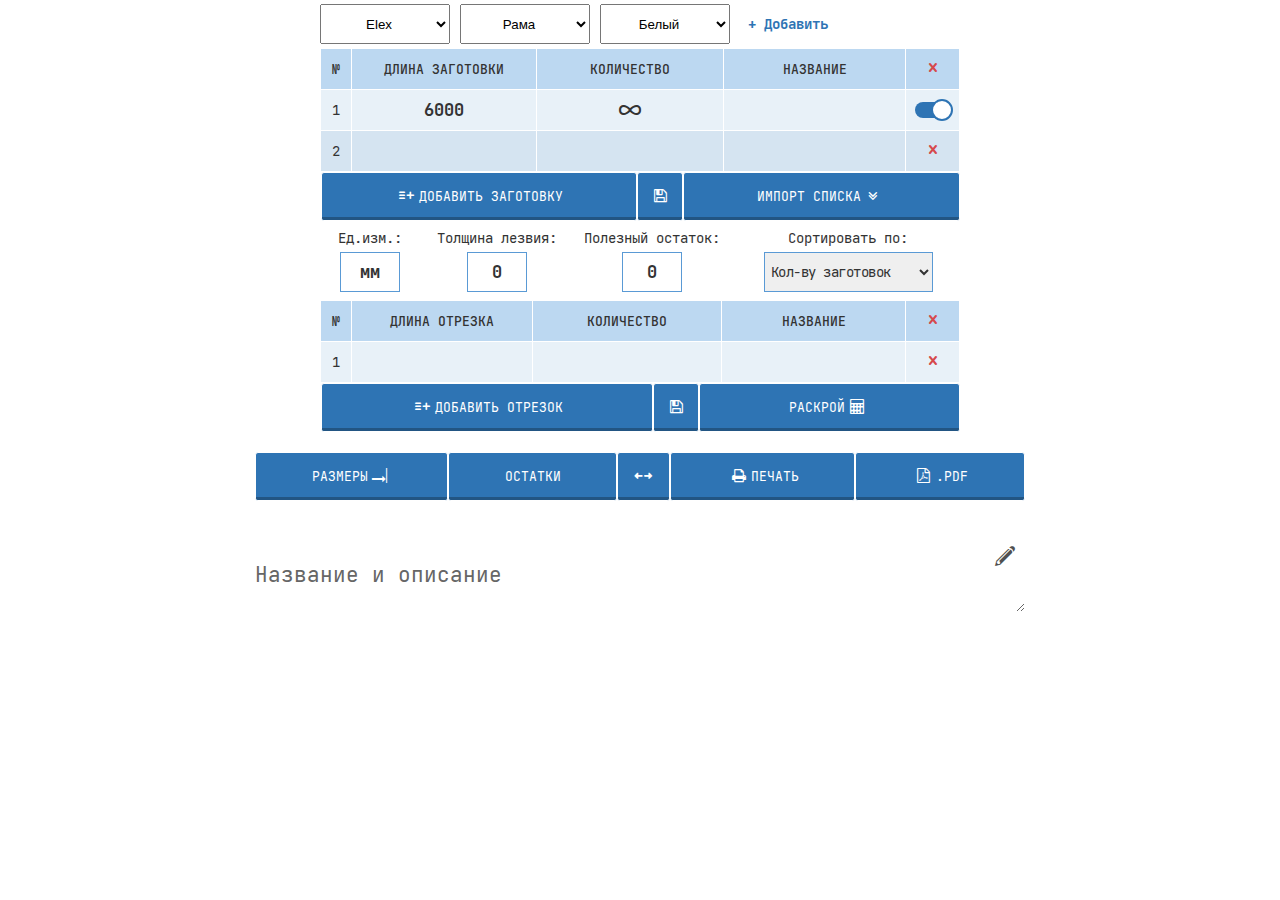
==== commit fe59199b: "мой косяк" ====
--- a/index.html
+++ b/index.html
@@ -36,24 +36,16 @@
 
 	<div class="main">
 		<nav class="top-bar">
-			<ul>
-				<li class="top-drop language"><span><i class="flag-icon flag-icon-ru"></i>Русский<i class="arrow icon-angle-double-down"></i></span></li>
-				<li class="top-drop">
-					<span>Еще<i class="arrow icon-angle-double-down"></i></span>
-					<ul>
-						<li data-open=".signup" class="open-signup logged-hide"><span>Регистрация</span></li>
-						<li data-open=".pro" class="open-pro"><span>Цены / Тарифы</span></li>
-						<li class="to-faq"><span>FAQ</span></li>
-						<li data-open=".support" class="open-support"><span>Поддержка / Контакты</span></li>
-						<li><a target="_blank" href="../lang/terms-ru.html">Пользовательское Соглашение</a></li>
-						<li><a target="_blank" href="../lang/terms-ru.html#requisites">Реквизиты</a></li>
-					</ul>
-				</li>
-				<li data-open=".pro" class="open-pro"><span>PRO</span></li>
-				<li data-open=".login" class="open-login"><span href="#">Вход<i class="icon-login"></i></span>
-				</li>
-				<li class="logout"><span>Выход</span></li>
-			</ul>
+			<select class="selectMaterial">
+				<option>Elex</option>
+			</select>
+			<select class="selectType">
+				<option>Рама</option>
+			</select>
+			<select class="selectColor">
+				<option>Белый</option>
+			</select>
+			<li data-open=".support" class="add-lang"><span class="active">+ Добавить</span></li>
 		</nav>
 
 		<div class="modal">
@@ -66,6 +58,17 @@
 			</div>
 		</div>
 		<div class="content-640 user-email"></div>
+		<div class="user-forms">
+			<form action="" class="support slide-form" style="display: none;">
+				<p class="text-left"></p>
+				<input type="text" class="support-theme materialInput" placeholder="Материал" value="">
+				<input type="text" class="support-theme colorInput" placeholder="Тип Материала" value="">
+				<input type="text" class="support-theme otherInput" placeholder="Цвет" value="">
+				<button class="support-submit button ">Добавить</button>
+			</form>
+
+			<button class="close-forms"><i class="icon-angle-double-down icon-angle-double-down-rotate"></i></button>
+		</div>
 
 		<form id="smartcut" class="smartcut">
 			<table class="in">
--- a/css/main.min.css
+++ b/css/main.min.css
@@ -1,4 +1,7 @@
-@font-face{font-family:fontello;src:url(../fonts/fontello/fontello.eot);src:url(../fonts/fontello/fontello.eot) format('embedded-opentype'),url(../fonts/fontello/fontello.woff2) format('woff2'),url(../fonts/fontello/fontello.woff) format('woff'),url(../fonts/fontello/fontello.ttf) format('truetype'),url(../fonts/fontello/fontello.svg) format('svg');font-weight:400;font-style:normal}[class*=" icon-"]:before,[class^=icon-]:before{font-family:fontello;font-style:normal;font-weight:400;speak:never;display:inline-block;text-decoration:inherit;width:1em;margin-right:.2em;text-align:center;font-variant:normal;text-transform:none;line-height:1em;margin-left:.2em;-webkit-font-smoothing:antialiased;-moz-osx-font-smoothing:grayscale}.icon-infinity:before{content:'\e800'}.icon-print:before{content:'\e801'}.icon-pencil:before{content:'\e802'}.icon-login:before{content:'\e803'}.icon-cancel:before{content:'\e804'}.icon-list-add:before{content:'\e805'}.icon-arrows-cw:before{content:'\e806'}.icon-floppy:before{content:'\e807'}.icon-resize-full:before{content:'\e808'}.icon-resize-small:before{content:'\e809'}.icon-tab:before{content:'\e813'}.icon-angle-double-down:before{content:'\f103'}.icon-file-pdf:before{content:'\f1c1'}.icon-calc:before{content:'\f1ec'}.mfp-bg{top:0;left:0;width:100%;height:100%;z-index:1042;overflow:hidden;position:fixed;background:#0b0b0b;opacity:.8}.mfp-wrap{top:0;left:0;width:100%;height:100%;z-index:1043;position:fixed;outline:0!important;-webkit-backface-visibility:hidden}.mfp-container{text-align:center;position:absolute;width:100%;height:100%;left:0;top:0;padding:0 8px;box-sizing:border-box}.mfp-container:before{content:'';display:inline-block;height:100%;vertical-align:middle}.mfp-align-top .mfp-container:before{display:none}.mfp-content{position:relative;display:inline-block;vertical-align:middle;margin:0 auto;text-align:left;z-index:1045}.mfp-ajax-holder .mfp-content,.mfp-inline-holder .mfp-content{width:100%;cursor:auto}.mfp-ajax-cur{cursor:progress}.mfp-zoom-out-cur,.mfp-zoom-out-cur .mfp-image-holder .mfp-close{cursor:-moz-zoom-out;cursor:-webkit-zoom-out;cursor:zoom-out}.mfp-zoom{cursor:pointer;cursor:-webkit-zoom-in;cursor:-moz-zoom-in;cursor:zoom-in}.mfp-auto-cursor .mfp-content{cursor:auto}.mfp-arrow,.mfp-close,.mfp-counter,.mfp-preloader{-webkit-user-select:none;-moz-user-select:none;user-select:none}.mfp-loading.mfp-figure{display:none}.mfp-hide{display:none!important}.mfp-preloader{color:#ccc;position:absolute;top:50%;width:auto;text-align:center;margin-top:-.8em;left:8px;right:8px;z-index:1044}.mfp-preloader a{color:#ccc}.mfp-preloader a:hover{color:#fff}.mfp-s-ready .mfp-preloader{display:none}.mfp-s-error .mfp-content{display:none}button.mfp-arrow,button.mfp-close{overflow:visible;cursor:pointer;background:0 0;border:0;-webkit-appearance:none;display:block;outline:0;padding:0;z-index:1046;box-shadow:none;touch-action:manipulation}button::-moz-focus-inner{padding:0;border:0}.mfp-close{width:44px;height:44px;line-height:44px;position:absolute;right:0;top:0;text-decoration:none;text-align:center;opacity:.65;padding:0 0 18px 10px;color:#fff;font-style:normal;font-size:28px;font-family:Arial,Baskerville,monospace}.mfp-close:focus,.mfp-close:hover{opacity:1}.mfp-close:active{top:1px}.mfp-close-btn-in .mfp-close{color:#333}.mfp-iframe-holder .mfp-close,.mfp-image-holder .mfp-close{color:#fff;right:-6px;text-align:right;padding-right:6px;width:100%}.mfp-counter{position:absolute;top:0;right:0;color:#ccc;font-size:12px;line-height:18px;white-space:nowrap}.mfp-arrow{position:absolute;opacity:.65;margin:0;top:50%;margin-top:-55px;padding:0;width:90px;height:110px;-webkit-tap-highlight-color:transparent}.mfp-arrow:active{margin-top:-54px}.mfp-arrow:focus,.mfp-arrow:hover{opacity:1}.mfp-arrow:after,.mfp-arrow:before{content:'';display:block;width:0;height:0;position:absolute;left:0;top:0;margin-top:35px;margin-left:35px;border:medium inset transparent}.mfp-arrow:after{border-top-width:13px;border-bottom-width:13px;top:8px}.mfp-arrow:before{border-top-width:21px;border-bottom-width:21px;opacity:.7}.mfp-arrow-left{left:0}.mfp-arrow-left:after{border-right:17px solid #fff;margin-left:31px}.mfp-arrow-left:before{margin-left:25px;border-right:27px solid #3f3f3f}.mfp-arrow-right{right:0}.mfp-arrow-right:after{border-left:17px solid #fff;margin-left:39px}.mfp-arrow-right:before{border-left:27px solid #3f3f3f}.mfp-iframe-holder{padding-top:40px;padding-bottom:40px}.mfp-iframe-holder .mfp-content{line-height:0;width:100%;max-width:900px}.mfp-iframe-holder .mfp-close{top:-40px}.mfp-iframe-scaler{width:100%;height:0;overflow:hidden;padding-top:56.25%}.mfp-iframe-scaler iframe{position:absolute;display:block;top:0;left:0;width:100%;height:100%;box-shadow:0 0 8px rgba(0,0,0,.6);background:#000}img.mfp-img{width:auto;max-width:100%;height:auto;display:block;line-height:0;box-sizing:border-box;padding:40px 0 40px;margin:0 auto}.mfp-figure{line-height:0}.mfp-figure:after{content:'';position:absolute;left:0;top:40px;bottom:40px;display:block;right:0;width:auto;height:auto;z-index:-1;box-shadow:0 0 8px rgba(0,0,0,.6);background:#444}.mfp-figure small{color:#bdbdbd;display:block;font-size:12px;line-height:14px}.mfp-figure figure{margin:0}.mfp-bottom-bar{margin-top:-36px;position:absolute;top:100%;left:0;width:100%;cursor:auto}.mfp-title{text-align:left;line-height:18px;color:#f3f3f3;word-wrap:break-word;padding-right:36px}.mfp-image-holder .mfp-content{max-width:100%}.mfp-gallery .mfp-image-holder .mfp-figure{cursor:pointer}@media screen and (max-width:800px) and (orientation:landscape),screen and (max-height:300px){.mfp-img-mobile .mfp-image-holder{padding-left:0;padding-right:0}.mfp-img-mobile img.mfp-img{padding:0}.mfp-img-mobile .mfp-figure:after{top:0;bottom:0}.mfp-img-mobile .mfp-figure small{display:inline;margin-left:5px}.mfp-img-mobile .mfp-bottom-bar{background:rgba(0,0,0,.6);bottom:0;margin:0;top:auto;padding:3px 5px;position:fixed;box-sizing:border-box}.mfp-img-mobile .mfp-bottom-bar:empty{padding:0}.mfp-img-mobile .mfp-counter{right:5px;top:3px}.mfp-img-mobile .mfp-close{top:0;right:0;width:35px;height:35px;line-height:35px;background:rgba(0,0,0,.6);position:fixed;text-align:center;padding:0}}@media all and (max-width:900px){.mfp-arrow{-webkit-transform:scale(.75);transform:scale(.75)}.mfp-arrow-left{-webkit-transform-origin:0;transform-origin:0}.mfp-arrow-right{-webkit-transform-origin:100%;transform-origin:100%}.mfp-container{padding-left:6px;padding-right:6px}}@font-face{font-family:MyriadSetPro;font-style:normal;font-weight:400;font-display:swap;src:local("MyriadSetPro"),url(../fonts/MyriadSetProText/MyriadSetProText.woff) format("woff2")}@font-face{font-family:MyriadSetPro;font-style:normal;font-weight:700;font-display:swap;src:local("MyriadSetPro"),url(../fonts/MyriadSetProSemiBold/MyriadSetProSemiBold.woff) format("woff2")}@font-face{font-family:JetBrainsMono;font-style:normal;font-weight:600;font-display:swap;src:local("JetBrainsMono"),url(../fonts/JetBrainsMono/JetBrainsMono-Bold.woff2) format("woff2")}@font-face{font-family:JetBrainsMono;font-style:normal;font-weight:500;font-display:swap;src:local("JetBrainsMono"),url(../fonts/JetBrainsMono/JetBrainsMono-Medium.woff2) format("woff2")}@font-face{font-family:JetBrainsMono;font-style:normal;font-weight:400;font-display:swap;src:local("JetBrainsMono"),url(../fonts/JetBrainsMono/JetBrainsMono-Regular.woff2) format("woff2")}@font-face{font-family:JetBrainsMono;font-style:normal;font-weight:300;font-display:swap;src:local("JetBrainsMono"),url(../fonts/JetBrainsMono/JetBrainsMono-Light.woff2) format("woff2")}@font-face{font-family:JetBrainsMono;font-style:normal;font-weight:200;font-display:swap;src:local("JetBrainsMono"),url(../fonts/JetBrainsMono/JetBrainsMono-ExtraLight.woff2) format("woff2")}.flag-icon,.flag-icon-background{background-size:contain;background-position:50%;background-repeat:no-repeat}.flag-icon{position:relative;display:inline-block;width:1.33333em;line-height:1em}.flag-icon:before{content:'\00a0'}.flag-icon-ad{background-image:url(../fonts/flags/4x3/ad.svg)}.flag-icon-ae{background-image:url(../fonts/flags/4x3/ae.svg)}.flag-icon-af{background-image:url(../fonts/flags/4x3/af.svg)}.flag-icon-ag{background-image:url(../fonts/flags/4x3/ag.svg)}.flag-icon-ai{background-image:url(../fonts/flags/4x3/ai.svg)}.flag-icon-al{background-image:url(../fonts/flags/4x3/al.svg)}.flag-icon-am{background-image:url(../fonts/flags/4x3/am.svg)}.flag-icon-ao{background-image:url(../fonts/flags/4x3/ao.svg)}.flag-icon-aq{background-image:url(../fonts/flags/4x3/aq.svg)}.flag-icon-ar{background-image:url(../fonts/flags/4x3/ar.svg)}.flag-icon-as{background-image:url(../fonts/flags/4x3/as.svg)}.flag-icon-at{background-image:url(../fonts/flags/4x3/at.svg)}.flag-icon-au{background-image:url(../fonts/flags/4x3/au.svg)}.flag-icon-aw{background-image:url(../fonts/flags/4x3/aw.svg)}.flag-icon-ax{background-image:url(../fonts/flags/4x3/ax.svg)}.flag-icon-az{background-image:url(../fonts/flags/4x3/az.svg)}.flag-icon-ba{background-image:url(../fonts/flags/4x3/ba.svg)}.flag-icon-bb{background-image:url(../fonts/flags/4x3/bb.svg)}.flag-icon-bd{background-image:url(../fonts/flags/4x3/bd.svg)}.flag-icon-be{background-image:url(../fonts/flags/4x3/be.svg)}.flag-icon-bf{background-image:url(../fonts/flags/4x3/bf.svg)}.flag-icon-bg{background-image:url(../fonts/flags/4x3/bg.svg)}.flag-icon-bh{background-image:url(../fonts/flags/4x3/bh.svg)}.flag-icon-bi{background-image:url(../fonts/flags/4x3/bi.svg)}.flag-icon-bj{background-image:url(../fonts/flags/4x3/bj.svg)}.flag-icon-bl{background-image:url(../fonts/flags/4x3/bl.svg)}.flag-icon-bm{background-image:url(../fonts/flags/4x3/bm.svg)}.flag-icon-bn{background-image:url(../fonts/flags/4x3/bn.svg)}.flag-icon-bo{background-image:url(../fonts/flags/4x3/bo.svg)}.flag-icon-bq{background-image:url(../fonts/flags/4x3/bq.svg)}.flag-icon-br{background-image:url(../fonts/flags/4x3/br.svg)}.flag-icon-bs{background-image:url(../fonts/flags/4x3/bs.svg)}.flag-icon-bt{background-image:url(../fonts/flags/4x3/bt.svg)}.flag-icon-bv{background-image:url(../fonts/flags/4x3/bv.svg)}.flag-icon-bw{background-image:url(../fonts/flags/4x3/bw.svg)}.flag-icon-by{background-image:url(../fonts/flags/4x3/by.svg)}.flag-icon-bz{background-image:url(../fonts/flags/4x3/bz.svg)}.flag-icon-ca{background-image:url(../fonts/flags/4x3/ca.svg)}.flag-icon-cc{background-image:url(../fonts/flags/4x3/cc.svg)}.flag-icon-cd{background-image:url(../fonts/flags/4x3/cd.svg)}.flag-icon-cf{background-image:url(../fonts/flags/4x3/cf.svg)}.flag-icon-cg{background-image:url(../fonts/flags/4x3/cg.svg)}.flag-icon-ch{background-image:url(../fonts/flags/4x3/ch.svg)}.flag-icon-ci{background-image:url(../fonts/flags/4x3/ci.svg)}.flag-icon-ck{background-image:url(../fonts/flags/4x3/ck.svg)}.flag-icon-cl{background-image:url(../fonts/flags/4x3/cl.svg)}.flag-icon-cm{background-image:url(../fonts/flags/4x3/cm.svg)}.flag-icon-cn{background-image:url(../fonts/flags/4x3/cn.svg)}.flag-icon-co{background-image:url(../fonts/flags/4x3/co.svg)}.flag-icon-cr{background-image:url(../fonts/flags/4x3/cr.svg)}.flag-icon-cu{background-image:url(../fonts/flags/4x3/cu.svg)}.flag-icon-cv{background-image:url(../fonts/flags/4x3/cv.svg)}.flag-icon-cw{background-image:url(../fonts/flags/4x3/cw.svg)}.flag-icon-cx{background-image:url(../fonts/flags/4x3/cx.svg)}.flag-icon-cy{background-image:url(../fonts/flags/4x3/cy.svg)}.flag-icon-cz{background-image:url(../fonts/flags/4x3/cz.svg)}.flag-icon-de{background-image:url(../fonts/flags/4x3/de.svg)}.flag-icon-dj{background-image:url(../fonts/flags/4x3/dj.svg)}.flag-icon-dk{background-image:url(../fonts/flags/4x3/dk.svg)}.flag-icon-dm{background-image:url(../fonts/flags/4x3/dm.svg)}.flag-icon-do{background-image:url(../fonts/flags/4x3/do.svg)}.flag-icon-dz{background-image:url(../fonts/flags/4x3/dz.svg)}.flag-icon-ec{background-image:url(../fonts/flags/4x3/ec.svg)}.flag-icon-ee{background-image:url(../fonts/flags/4x3/ee.svg)}.flag-icon-eg{background-image:url(../fonts/flags/4x3/eg.svg)}.flag-icon-eh{background-image:url(../fonts/flags/4x3/eh.svg)}.flag-icon-er{background-image:url(../fonts/flags/4x3/er.svg)}.flag-icon-es{background-image:url(../fonts/flags/4x3/es.svg)}.flag-icon-et{background-image:url(../fonts/flags/4x3/et.svg)}.flag-icon-fi{background-image:url(../fonts/flags/4x3/fi.svg)}.flag-icon-fj{background-image:url(../fonts/flags/4x3/fj.svg)}.flag-icon-fk{background-image:url(../fonts/flags/4x3/fk.svg)}.flag-icon-fm{background-image:url(../fonts/flags/4x3/fm.svg)}.flag-icon-fo{background-image:url(../fonts/flags/4x3/fo.svg)}.flag-icon-fr{background-image:url(../fonts/flags/4x3/fr.svg)}.flag-icon-ga{background-image:url(../fonts/flags/4x3/ga.svg)}.flag-icon-gb{background-image:url(../fonts/flags/4x3/gb.svg)}.flag-icon-gd{background-image:url(../fonts/flags/4x3/gd.svg)}.flag-icon-ge{background-image:url(../fonts/flags/4x3/ge.svg)}.flag-icon-gf{background-image:url(../fonts/flags/4x3/gf.svg)}.flag-icon-gg{background-image:url(../fonts/flags/4x3/gg.svg)}.flag-icon-gh{background-image:url(../fonts/flags/4x3/gh.svg)}.flag-icon-gi{background-image:url(../fonts/flags/4x3/gi.svg)}.flag-icon-gl{background-image:url(../fonts/flags/4x3/gl.svg)}.flag-icon-gm{background-image:url(../fonts/flags/4x3/gm.svg)}.flag-icon-gn{background-image:url(../fonts/flags/4x3/gn.svg)}.flag-icon-gp{background-image:url(../fonts/flags/4x3/gp.svg)}.flag-icon-gq{background-image:url(../fonts/flags/4x3/gq.svg)}.flag-icon-gr{background-image:url(../fonts/flags/4x3/gr.svg)}.flag-icon-gs{background-image:url(../fonts/flags/4x3/gs.svg)}.flag-icon-gt{background-image:url(../fonts/flags/4x3/gt.svg)}.flag-icon-gu{background-image:url(../fonts/flags/4x3/gu.svg)}.flag-icon-gw{background-image:url(../fonts/flags/4x3/gw.svg)}.flag-icon-gy{background-image:url(../fonts/flags/4x3/gy.svg)}.flag-icon-hk{background-image:url(../fonts/flags/4x3/hk.svg)}.flag-icon-hm{background-image:url(../fonts/flags/4x3/hm.svg)}.flag-icon-hn{background-image:url(../fonts/flags/4x3/hn.svg)}.flag-icon-hr{background-image:url(../fonts/flags/4x3/hr.svg)}.flag-icon-ht{background-image:url(../fonts/flags/4x3/ht.svg)}.flag-icon-hu{background-image:url(../fonts/flags/4x3/hu.svg)}.flag-icon-id{background-image:url(../fonts/flags/4x3/id.svg)}.flag-icon-ie{background-image:url(../fonts/flags/4x3/ie.svg)}.flag-icon-il{background-image:url(../fonts/flags/4x3/il.svg)}.flag-icon-im{background-image:url(../fonts/flags/4x3/im.svg)}.flag-icon-in{background-image:url(../fonts/flags/4x3/in.svg)}.flag-icon-io{background-image:url(../fonts/flags/4x3/io.svg)}.flag-icon-iq{background-image:url(../fonts/flags/4x3/iq.svg)}.flag-icon-ir{background-image:url(../fonts/flags/4x3/ir.svg)}.flag-icon-is{background-image:url(../fonts/flags/4x3/is.svg)}.flag-icon-it{background-image:url(../fonts/flags/4x3/it.svg)}.flag-icon-je{background-image:url(../fonts/flags/4x3/je.svg)}.flag-icon-jm{background-image:url(../fonts/flags/4x3/jm.svg)}.flag-icon-jo{background-image:url(../fonts/flags/4x3/jo.svg)}.flag-icon-jp{background-image:url(../fonts/flags/4x3/jp.svg)}.flag-icon-ke{background-image:url(../fonts/flags/4x3/ke.svg)}.flag-icon-kg{background-image:url(../fonts/flags/4x3/kg.svg)}.flag-icon-kh{background-image:url(../fonts/flags/4x3/kh.svg)}.flag-icon-ki{background-image:url(../fonts/flags/4x3/ki.svg)}.flag-icon-km{background-image:url(../fonts/flags/4x3/km.svg)}.flag-icon-kn{background-image:url(../fonts/flags/4x3/kn.svg)}.flag-icon-kp{background-image:url(../fonts/flags/4x3/kp.svg)}.flag-icon-kr{background-image:url(../fonts/flags/4x3/kr.svg)}.flag-icon-kw{background-image:url(../fonts/flags/4x3/kw.svg)}.flag-icon-ky{background-image:url(../fonts/flags/4x3/ky.svg)}.flag-icon-kz{background-image:url(../fonts/flags/4x3/kz.svg)}.flag-icon-la{background-image:url(../fonts/flags/4x3/la.svg)}.flag-icon-lb{background-image:url(../fonts/flags/4x3/lb.svg)}.flag-icon-lc{background-image:url(../fonts/flags/4x3/lc.svg)}.flag-icon-li{background-image:url(../fonts/flags/4x3/li.svg)}.flag-icon-lk{background-image:url(../fonts/flags/4x3/lk.svg)}.flag-icon-lr{background-image:url(../fonts/flags/4x3/lr.svg)}.flag-icon-ls{background-image:url(../fonts/flags/4x3/ls.svg)}.flag-icon-lt{background-image:url(../fonts/flags/4x3/lt.svg)}.flag-icon-lu{background-image:url(../fonts/flags/4x3/lu.svg)}.flag-icon-lv{background-image:url(../fonts/flags/4x3/lv.svg)}.flag-icon-ly{background-image:url(../fonts/flags/4x3/ly.svg)}.flag-icon-ma{background-image:url(../fonts/flags/4x3/ma.svg)}.flag-icon-mc{background-image:url(../fonts/flags/4x3/mc.svg)}.flag-icon-md{background-image:url(../fonts/flags/4x3/md.svg)}.flag-icon-me{background-image:url(../fonts/flags/4x3/me.svg)}.flag-icon-mf{background-image:url(../fonts/flags/4x3/mf.svg)}.flag-icon-mg{background-image:url(../fonts/flags/4x3/mg.svg)}.flag-icon-mh{background-image:url(../fonts/flags/4x3/mh.svg)}.flag-icon-mk{background-image:url(../fonts/flags/4x3/mk.svg)}.flag-icon-ml{background-image:url(../fonts/flags/4x3/ml.svg)}.flag-icon-mm{background-image:url(../fonts/flags/4x3/mm.svg)}.flag-icon-mn{background-image:url(../fonts/flags/4x3/mn.svg)}.flag-icon-mo{background-image:url(../fonts/flags/4x3/mo.svg)}.flag-icon-mp{background-image:url(../fonts/flags/4x3/mp.svg)}.flag-icon-mq{background-image:url(../fonts/flags/4x3/mq.svg)}.flag-icon-mr{background-image:url(../fonts/flags/4x3/mr.svg)}.flag-icon-ms{background-image:url(../fonts/flags/4x3/ms.svg)}.flag-icon-mt{background-image:url(../fonts/flags/4x3/mt.svg)}.flag-icon-mu{background-image:url(../fonts/flags/4x3/mu.svg)}.flag-icon-mv{background-image:url(../fonts/flags/4x3/mv.svg)}.flag-icon-mw{background-image:url(../fonts/flags/4x3/mw.svg)}.flag-icon-mx{background-image:url(../fonts/flags/4x3/mx.svg)}.flag-icon-my{background-image:url(../fonts/flags/4x3/my.svg)}.flag-icon-mz{background-image:url(../fonts/flags/4x3/mz.svg)}.flag-icon-na{background-image:url(../fonts/flags/4x3/na.svg)}.flag-icon-nc{background-image:url(../fonts/flags/4x3/nc.svg)}.flag-icon-ne{background-image:url(../fonts/flags/4x3/ne.svg)}.flag-icon-nf{background-image:url(../fonts/flags/4x3/nf.svg)}.flag-icon-ng{background-image:url(../fonts/flags/4x3/ng.svg)}.flag-icon-ni{background-image:url(../fonts/flags/4x3/ni.svg)}.flag-icon-nl{background-image:url(../fonts/flags/4x3/nl.svg)}.flag-icon-no{background-image:url(../fonts/flags/4x3/no.svg)}.flag-icon-np{background-image:url(../fonts/flags/4x3/np.svg)}.flag-icon-nr{background-image:url(../fonts/flags/4x3/nr.svg)}.flag-icon-nu{background-image:url(../fonts/flags/4x3/nu.svg)}.flag-icon-nz{background-image:url(../fonts/flags/4x3/nz.svg)}.flag-icon-om{background-image:url(../fonts/flags/4x3/om.svg)}.flag-icon-pa{background-image:url(../fonts/flags/4x3/pa.svg)}.flag-icon-pe{background-image:url(../fonts/flags/4x3/pe.svg)}.flag-icon-pf{background-image:url(../fonts/flags/4x3/pf.svg)}.flag-icon-pg{background-image:url(../fonts/flags/4x3/pg.svg)}.flag-icon-ph{background-image:url(../fonts/flags/4x3/ph.svg)}.flag-icon-pk{background-image:url(../fonts/flags/4x3/pk.svg)}.flag-icon-pl{background-image:url(../fonts/flags/4x3/pl.svg)}.flag-icon-pm{background-image:url(../fonts/flags/4x3/pm.svg)}.flag-icon-pn{background-image:url(../fonts/flags/4x3/pn.svg)}.flag-icon-pr{background-image:url(../fonts/flags/4x3/pr.svg)}.flag-icon-ps{background-image:url(../fonts/flags/4x3/ps.svg)}.flag-icon-pt{background-image:url(../fonts/flags/4x3/pt.svg)}.flag-icon-pw{background-image:url(../fonts/flags/4x3/pw.svg)}.flag-icon-py{background-image:url(../fonts/flags/4x3/py.svg)}.flag-icon-qa{background-image:url(../fonts/flags/4x3/qa.svg)}.flag-icon-re{background-image:url(../fonts/flags/4x3/re.svg)}.flag-icon-ro{background-image:url(../fonts/flags/4x3/ro.svg)}.flag-icon-rs{background-image:url(../fonts/flags/4x3/rs.svg)}.flag-icon-ru{background-image:url(../fonts/flags/4x3/ru.svg)}.flag-icon-rw{background-image:url(../fonts/flags/4x3/rw.svg)}.flag-icon-sa{background-image:url(../fonts/flags/4x3/sa.svg)}.flag-icon-sb{background-image:url(../fonts/flags/4x3/sb.svg)}.flag-icon-sc{background-image:url(../fonts/flags/4x3/sc.svg)}.flag-icon-sd{background-image:url(../fonts/flags/4x3/sd.svg)}.flag-icon-se{background-image:url(../fonts/flags/4x3/se.svg)}.flag-icon-sg{background-image:url(../fonts/flags/4x3/sg.svg)}.flag-icon-sh{background-image:url(../fonts/flags/4x3/sh.svg)}.flag-icon-si{background-image:url(../fonts/flags/4x3/si.svg)}.flag-icon-sj{background-image:url(../fonts/flags/4x3/sj.svg)}.flag-icon-sk{background-image:url(../fonts/flags/4x3/sk.svg)}.flag-icon-sl{background-image:url(../fonts/flags/4x3/sl.svg)}.flag-icon-sm{background-image:url(../fonts/flags/4x3/sm.svg)}.flag-icon-sn{background-image:url(../fonts/flags/4x3/sn.svg)}.flag-icon-so{background-image:url(../fonts/flags/4x3/so.svg)}.flag-icon-sr{background-image:url(../fonts/flags/4x3/sr.svg)}.flag-icon-ss{background-image:url(../fonts/flags/4x3/ss.svg)}.flag-icon-st{background-image:url(../fonts/flags/4x3/st.svg)}.flag-icon-sv{background-image:url(../fonts/flags/4x3/sv.svg)}.flag-icon-sx{background-image:url(../fonts/flags/4x3/sx.svg)}.flag-icon-sy{background-image:url(../fonts/flags/4x3/sy.svg)}.flag-icon-sz{background-image:url(../fonts/flags/4x3/sz.svg)}.flag-icon-tc{background-image:url(../fonts/flags/4x3/tc.svg)}.flag-icon-td{background-image:url(../fonts/flags/4x3/td.svg)}.flag-icon-tf{background-image:url(../fonts/flags/4x3/tf.svg)}.flag-icon-tg{background-image:url(../fonts/flags/4x3/tg.svg)}.flag-icon-th{background-image:url(../fonts/flags/4x3/th.svg)}.flag-icon-tj{background-image:url(../fonts/flags/4x3/tj.svg)}.flag-icon-tk{background-image:url(../fonts/flags/4x3/tk.svg)}.flag-icon-tl{background-image:url(../fonts/flags/4x3/tl.svg)}.flag-icon-tm{background-image:url(../fonts/flags/4x3/tm.svg)}.flag-icon-tn{background-image:url(../fonts/flags/4x3/tn.svg)}.flag-icon-to{background-image:url(../fonts/flags/4x3/to.svg)}.flag-icon-tr{background-image:url(../fonts/flags/4x3/tr.svg)}.flag-icon-tt{background-image:url(../fonts/flags/4x3/tt.svg)}.flag-icon-tv{background-image:url(../fonts/flags/4x3/tv.svg)}.flag-icon-tw{background-image:url(../fonts/flags/4x3/tw.svg)}.flag-icon-tz{background-image:url(../fonts/flags/4x3/tz.svg)}.flag-icon-ua{background-image:url(../fonts/flags/4x3/ua.svg)}.flag-icon-ug{background-image:url(../fonts/flags/4x3/ug.svg)}.flag-icon-um{background-image:url(../fonts/flags/4x3/um.svg)}.flag-icon-us{background-image:url(../fonts/flags/4x3/us.svg)}.flag-icon-uy{background-image:url(../fonts/flags/4x3/uy.svg)}.flag-icon-uz{background-image:url(../fonts/flags/4x3/uz.svg)}.flag-icon-va{background-image:url(../fonts/flags/4x3/va.svg)}.flag-icon-vc{background-image:url(../fonts/flags/4x3/vc.svg)}.flag-icon-ve{background-image:url(../fonts/flags/4x3/ve.svg)}.flag-icon-vg{background-image:url(../fonts/flags/4x3/vg.svg)}.flag-icon-vi{background-image:url(../fonts/flags/4x3/vi.svg)}.flag-icon-vn{background-image:url(../fonts/flags/4x3/vn.svg)}.flag-icon-vu{background-image:url(../fonts/flags/4x3/vu.svg)}.flag-icon-wf{background-image:url(../fonts/flags/4x3/wf.svg)}.flag-icon-ws{background-image:url(../fonts/flags/4x3/ws.svg)}.flag-icon-ye{background-image:url(../fonts/flags/4x3/ye.svg)}.flag-icon-yt{background-image:url(../fonts/flags/4x3/yt.svg)}.flag-icon-za{background-image:url(../fonts/flags/4x3/za.svg)}.flag-icon-zm{background-image:url(../fonts/flags/4x3/zm.svg)}.flag-icon-zw{background-image:url(../fonts/flags/4x3/zw.svg)}.flag-icon-es-ct{background-image:url(../fonts/flags/4x3/es-ct.svg)}.flag-icon-eu{background-image:url(../fonts/flags/4x3/eu.svg)}.flag-icon-gb-eng{background-image:url(../fonts/flags/4x3/gb-eng.svg)}.flag-icon-gb-nir{background-image:url(../fonts/flags/4x3/gb-nir.svg)}.flag-icon-gb-sct{background-image:url(../fonts/flags/4x3/gb-sct.svg)}.flag-icon-gb-wls{background-image:url(../fonts/flags/4x3/gb-wls.svg)}.flag-icon-un{background-image:url(../fonts/flags/4x3/un.svg)}.flag-icon-xk{background-image:url(../fonts/flags/4x3/xk.svg)}*,::after,::before{-webkit-box-sizing:border-box;box-sizing:border-box}::-webkit-input-placeholder{color:#666}::-moz-placeholder{color:#666}:-ms-input-placeholder{color:#666}::-ms-input-placeholder{color:#666}::placeholder{color:#666}::-moz-selection{background-color:#2e74b4;color:#fff}::selection{background-color:#2e74b4;color:#fff}body{margin:0;padding:0;font-size:14px;min-width:320px;position:relative;line-height:normal;font-family:JetBrainsMono,monospace;overflow-x:hidden;color:#333;background-color:#fff}body input,body textarea{border:#666 1px solid}.img-responsive{display:block;max-width:100%;height:auto}.img-responsive.img-width{width:100%}.text-center{text-align:center}.text-left{text-align:left}.text-right{text-align:right}b,strong{font-weight:600}ul{margin:0;padding:0}ul li{list-style:none}p:empty{display:none}.clearfix:after{display:block;clear:both;content:""}[class*=" icon-"]:before,[class^=icon-]:before{font-size:15px;margin-right:.3em;margin-left:.3em}.main{width:100%}textarea{font-family:inherit}.content-640,.faq-wrp,.float table,.res_buttons,.smartcut,.top-bar,.top-menu,.user-forms{max-width:640px;margin:auto;width:100%}.img-responsive{display:block;max-width:100%;height:auto}.smartcut table{width:100%;border-spacing:1px}.slide{overflow:hidden;display:none}.smartcut table td{padding:0;text-align:center;vertical-align:middle;background-color:#d5e4f1}.smartcut table tr:nth-child(2n+2) td{background-color:#e8f1f8}.smartcut table th{height:40px;background-color:#bcd8f1;font-weight:500;text-transform:uppercase;font-size:13px}.others input[type=number],.others input[type=text],.smartcut table input[type=text],input[type=number]{border:none;background-color:transparent;line-height:40px;height:40px;padding:0 5px;text-align:center;font-family:JetBrainsMono,monospace;font-weight:600;color:#333;width:100%;font-size:17px}.others input[type=number]::-webkit-inner-spin-button,.others input[type=number]::-webkit-outer-spin-button,.others input[type=text]::-webkit-inner-spin-button,.others input[type=text]::-webkit-outer-spin-button,.smartcut table input[type=text]::-webkit-inner-spin-button,.smartcut table input[type=text]::-webkit-outer-spin-button,input[type=number]::-webkit-inner-spin-button,input[type=number]::-webkit-outer-spin-button{-webkit-appearance:none;margin:0}input[type=checkbox],input[type=radio]{margin:0 5px 0 0;position:relative;top:1px}.button{display:inline-block;border:none;color:#fff;text-decoration:none;background-color:#2e74b4;padding:15px 3px;font-size:13px;font-family:JetBrainsMono,monospace;font-weight:400;text-transform:uppercase;text-align:center;position:relative;outline:0;border-radius:2px;overflow:hidden;cursor:pointer;-webkit-transition:background-color .1s ease;-o-transition:background-color .1s ease;transition:background-color .1s ease}.button::after{-webkit-transition:background-color .2s ease;-o-transition:background-color .2s ease;transition:background-color .2s ease;position:absolute;content:'';height:3px;bottom:0;width:100%;background-color:#225583;left:0}.button:focus,.button:hover{text-decoration:none;color:#fff}.button:hover{background-color:#3381c8}.button:hover::after{opacity:.7}.button:active{background-color:#2967a0}.button:active::after{opacity:.32}.button[disabled]{color:#1e4d77}.submit{display:-webkit-box;display:-ms-flexbox;display:flex;background-color:#fff}.submit .button{-webkit-box-flex:1;-ms-flex-positive:1;flex-grow:1;border:.5px solid #fff;border-radius:3px;margin-top:-.5px;margin-bottom:-.5px}.submit .button:first-child{margin-left:-.5px}.submit .button:last-child{margin-right:-.5px}.submit .show-save-in,.submit .show-save-out{padding:0 10px;-webkit-box-flex:0;-ms-flex-positive:0;flex-grow:0}.h1{text-align:center;font-size:14px;font-weight:400;margin-top:17px;margin-bottom:0}.info{text-align:center;font-size:14px;margin:0}.inf_zag_switch{padding:5px}.inf_zag_switch input{display:none}.inf_zag_switch label{padding:5px;display:block;width:42px;height:22px;margin:auto}.inf_zag_switch input+label{position:relative;cursor:pointer}.inf_zag_switch input+label:before{content:'';position:absolute;top:3px;left:3px;width:36px;height:16px;border-radius:13px;background:#b8b8b8;-webkit-transition:.2s;-o-transition:.2s;transition:.2s}.inf_zag_switch input+label:after{content:'';position:absolute;top:0;left:1px;width:22px;height:22px;border-radius:1em;background:#fff;border:2px #b8b8b8 solid;-webkit-transition:.2s;-o-transition:.2s;transition:.2s}.inf_zag_switch input:checked+label:before{background:#2e74b4}.inf_zag_switch input:checked+label:after{left:19px;border-color:#2e74b4}.infinity_zag .icon-infinity:before{font-size:22px}.icon-calc:before,.icon-file-pdf:before{top:0}.num,.num_in{min-width:30px;width:1%}.del,.del_in{min-width:30px;width:1%;color:#d6494b;cursor:pointer;-webkit-transition:all .1s ease;-o-transition:all .1s ease;transition:all .1s ease}.del:hover,.del_in:hover{color:#fff;background-color:#d6494b!important}.del [class*=" icon-"]:before,.del [class^=icon-]:before,.del_in [class*=" icon-"]:before,.del_in [class^=icon-]:before{font-size:17px;margin-left:.5em;margin-right:.5em}.all_del,.all_del_in{-webkit-transition:all .1s ease;-o-transition:all .1s ease;transition:all .1s ease;color:#d6494b}.all_del:hover,.all_del_in:hover{color:#fff;background-color:#d6494b!important;cursor:pointer}.all_del [class*=" icon-"]:before,.all_del [class^=icon-]:before,.all_del_in [class*=" icon-"]:before,.all_del_in [class^=icon-]:before{font-size:17px;margin-left:.5em;margin-right:.5em}.smartcut .options td{position:relative;background-color:#e8f1f8}.smartcut .options .import_options{padding:8px 15px;width:50%}.smartcut .options .import_options div{display:block;width:100%;text-align:left;line-height:1.8;font-weight:400}.smartcut .options .import_options div label{cursor:pointer}.smartcut .options .import_submit{width:100%}.smartcut .options .import_input{width:50%}.smartcut .options .import_input textarea{display:block;resize:none;position:absolute;top:0;bottom:0;width:100%;font-family:JetBrainsMono,monospace;font-size:13px;height:100%;min-height:170px;border:none;padding:10px 8px;background-color:#d5e4f1;color:#333}.others{text-align:center;display:-webkit-box;display:-ms-flexbox;display:flex;-webkit-box-align:end;-ms-flex-align:end;align-items:flex-end}.others label{margin-bottom:5px;display:inline-block}.others input[type=number],.others input[type=text]{width:auto;max-width:60px;border:1px solid #5a9ad5}.others>*{-webkit-box-flex:1;-ms-flex-positive:1;flex-grow:1;margin-top:8px;margin-bottom:8px}.others>*+div{margin-left:7px}.sort-by select{font-size:14px;padding:4px 2px;border:1px solid #5a9ad5;line-height:40px;height:40px;font-family:inherit;letter-spacing:-.5px;color:#333}.w-100{width:100%}.d-inline-block{display:inline-block}input[type=radio][disabled=disabled]+label{color:#888}.icon-angle-double-down:before{-webkit-transition:all .15s;-o-transition:all .15s;transition:all .15s}.icon-angle-double-down-rotate:before{-webkit-transform:rotate(180deg);-ms-transform:rotate(180deg);transform:rotate(180deg);top:0}.smartcut_res{background-color:#fff;z-index:50;position:relative;font-size:15px;font-weight:400;line-height:1.6;padding:15px;max-width:800px;min-width:-webkit-min-content;min-width:-moz-min-content;min-width:min-content;margin:auto;width:100%;outline:0}.smartcut_res:focus{-webkit-box-shadow:0 0 2px 1px #579aff;box-shadow:0 0 2px 1px #579aff}.id-in-map{margin-bottom:5px;margin-top:10px;text-align:left}.map_item{border-collapse:collapse; margin-bottom: 10px;}.map_item td{border:1px solid;padding:4px 1px;background-color:#feffd0;text-align:center}.map_item td:first-child{background-color:#fff;border:none;padding-right:7px;width:.00001%;white-space:nowrap}.map_item td.waste_item{background-color:#eee;padding-left:0;padding-right:0}.map_item+br{display:block;margin:10px 0;content:""}.disp-n,.waste{display:none}.top-bar>ul{display:-webkit-box;display:-ms-flexbox;display:flex;-webkit-box-align:start;-ms-flex-align:start;align-items:start}.top-bar .logout{display:none}.top-bar li{position:relative}.top-bar li a,.top-bar li span{cursor:pointer;display:block;color:#2e74b4;font-weight:600;padding:15px 8px;text-decoration:none;white-space:nowrap}.top-bar li a:visited,.top-bar li span:visited{color:#2e74b4}.top-bar li a:hover,.top-bar li span:hover{color:#5a9ad5}.top-bar .flag-icon{margin-right:5px;position:relative;bottom:1px;-webkit-box-shadow:0 0 1px 0 #000;box-shadow:0 0 1px 0 #000;background-color:#999}.top-drop ul{display:none;position:absolute;min-width:100%;top:100%;left:0;background-color:#fff;-webkit-box-shadow:0 0 3px 0 #777;box-shadow:0 0 3px 0 #777;z-index:5}.top-drop ul li a,.top-drop ul li span{padding:14px 18px}.top-drop ul li a.active,.top-drop ul li a:hover,.top-drop ul li span.active,.top-drop ul li span:hover{color:#2e74b4;background-color:#e8f1f8}.top-drop.active ul{display:block}.top-drop.active .arrow:before{-webkit-transform:rotate(180deg);-ms-transform:rotate(180deg);transform:rotate(180deg)}.top-drop .arrow:before{-webkit-transition:-webkit-transform .15s;transition:-webkit-transform .15s;-o-transition:transform .15s;transition:transform .15s;transition:transform .15s,-webkit-transform .15s;margin-right:0;margin-left:2px}.user-forms{position:relative;overflow:hidden;text-align:center}.user-forms .slide-form{display:none;padding:42px 1px 30px}.close-forms{position:absolute;background:0 0;border:none;width:100%;cursor:pointer;padding:0;top:0;right:0;background-color:#eaf1f7;border-radius:3px;-webkit-transition:.2s;-o-transition:.2s;transition:.2s}.close-forms:hover{background-color:#e0eaf4}.close-forms i{display:inline-block}.close-forms i::before{font-size:22px;line-height:26px;color:#2e74b4}.support-email,.support-theme{display:block;width:100%;font-family:JetBrainsMono,monospace;font-size:16px;padding:10px;border:1px solid #5a9ad5;margin-bottom:15px}.support-msg{display:block;width:100%;max-width:100%;min-width:100%;border:1px solid #5a9ad5;min-height:80px;font-family:JetBrainsMono,monospace;font-size:16px;padding:10px;max-height:150px;margin-bottom:15px}.support-email,.support-msg{-webkit-transition:.5s background;-o-transition:.5s background;transition:.5s background;outline:0}.support-email:focus,.support-msg:focus{background-color:#e8f1f8}.support-submit.button{margin-left:auto;margin-right:auto;display:block;padding-left:35px;padding-right:35px}.login input,.restore input,.signup input{display:block;margin:auto;outline:0;min-width:240px;font-family:JetBrainsMono,monospace;font-size:16px;padding:10px;border:1px solid #5a9ad5;margin-bottom:15px;-webkit-transition:.5s background;-o-transition:.5s background;transition:.5s background}.login input:focus,.restore input:focus,.signup input:focus{background-color:#e8f1f8}.login .button,.restore .button,.signup .button{display:inline-block;padding-left:25px;padding-right:25px}.open-restore{display:block;max-width:240px;font-size:14px;margin:auto;text-decoration:underline;color:#2e74b4;-webkit-transition:.15s;-o-transition:.15s;transition:.15s;cursor:pointer;margin-top:15px}.open-restore:hover{text-decoration:none}.top-menu .logout{display:none}body.logged .top-bar .open-login{display:none}body.logged .top-bar .logout{display:inline-block}body.logged .logged-hide{display:none}.res_buttons{display:none;margin-top:20px;margin-bottom:20px;padding:0 1px 0 .5px;max-width:770px;position:relative;z-index:1}.error{color:#d6494b;font-weight:600;text-align:center}.cutting_name{page-break-inside:avoid}.cutting_name textarea{display:block;max-width:100%;min-width:100%;min-height:35px;margin-bottom:20px;line-height:1.2;border:0;font-size:21px;color:#333;overflow:hidden;font-family:JetBrainsMono,monospace;background-color:transparent;padding:0;resize:vertical; z-index:1;}.cutting_name::before{content:"\e802";font-family:fontello;position:absolute;font-style:normal;font-weight:400;speak:none;color:#505050;right:25px;top:14px;font-size:24px;-webkit-transition:.15s;-o-transition:.15s;transition:.15s}.cutting_name.hidden::before{opacity:0}.round,.round:after,.round:before{border-radius:50%;border:3px solid transparent}.round:after,.round:before{position:absolute;content:''}.round{width:151px;height:151px;border-top-color:#bac900;position:absolute;left:50%;top:40px;margin:50px -75px;-webkit-animation:spin 1s linear infinite;animation:spin 1s linear infinite;-webkit-transition:all .3s ease;-o-transition:all .3s ease;transition:all .3s ease;z-index:10}.round:after{top:7px;bottom:7px;left:7px;right:7px;border-top-color:#00abd4;-webkit-animation:spin 2s linear infinite;animation:spin 2s linear infinite}.round:before{top:17px;bottom:17px;left:17px;right:17px;border-top-color:#ff631c;-webkit-animation:spin 1s linear infinite;animation:spin 1s linear infinite}@-webkit-keyframes spin{0%{-webkit-transform:rotate(0);transform:rotate(0)}100%{-webkit-transform:rotate(360deg);transform:rotate(360deg)}}@keyframes spin{0%{-webkit-transform:rotate(0);transform:rotate(0)}100%{-webkit-transform:rotate(360deg);transform:rotate(360deg)}}.preround{position:relative;z-index:60}.round.anim_loaded{opacity:0}.preround.anim_loaded{display:none}.author-link,.author-link:visited{color:inherit;text-decoration:none;border-bottom:1px solid;-webkit-transition:.15s;-o-transition:.15s;transition:.15s}.author-link:hover,.author-link:visited:hover{border-color:transparent}.author-link-hidden{opacity:0}.faq-wrp{font-size:14px;line-height:1.6;margin-bottom:30px}.faq-wrp h2{text-align:center;font-size:21px;font-weight:600;margin-bottom:20px;padding-top:20px}.faq-wrp p{margin:0}.faq-wrp .question{margin-top:10px;background-color:#ecf3f9;padding:8px 18px;border:1px solid #abccea;cursor:pointer;-webkit-transition:.15s;-o-transition:.15s;transition:.15s}.faq-wrp .question:hover{border-color:#5a9ad5}.faq-wrp .question:before{font-family:fontello;content:'\f103';color:#5a9ad5;font-size:15px;font-style:normal;font-weight:500;position:relative;right:8px;display:inline-block;width:1em;text-align:center;-webkit-transition:.15s;-o-transition:.15s;transition:.15s}.faq-wrp .answer{padding:18px 22px;display:none;background-color:#f4f8fc}.faq-wrp img{margin-top:15px}.question-open::before{-webkit-transform:rotate(180deg);-ms-transform:rotate(180deg);transform:rotate(180deg);top:-1px}.code{font-family:monospace;font-size:14px}.list-items-open{cursor:pointer;-webkit-transition:.15s;-o-transition:.15s;transition:.15s}.list-items-open:hover{color:#5a9ad5}.list-items{display:none}.user-forms form.pro{text-align:left;padding-left:5px}.user-forms form.pro p{margin-top:0;margin-bottom:12px;line-height:1.5}.user-forms form.pro .pro-otherpay{margin:10px 0 0 0}.pro-title{margin-bottom:20px}.pro-button{padding-left:25px;padding-right:25px;margin-top:15px}.paymentItem{display:none}.paymentType{margin-top:15px}.paymentItem:not(checked)+label{background-color:#fff}.paymentItem:checked+label{background-color:#d5e4f1}.paymentItem+label{cursor:pointer;padding:8px 16px;display:inline-block;border-radius:2px;border:1px solid #97bfe4;-webkit-transition:color .15s ease,background-color .15s ease;-o-transition:color .15s ease,background-color .15s ease;transition:color .15s ease,background-color .15s ease}.icon_ya{width:30px;height:34px;background-size:contain;vertical-align:middle;position:relative;top:-1px;display:inline-block;background-position:50% center;background-repeat:no-repeat}.icon_PC{background-image:url(../img/ya-pay.svg)}.icon_AC{background-image:url(../img/ya-pay-bank.svg)}.icon_PayPal{background-image:url(../img/paypal-icon.svg)}.icon_payeer{padding-right:3px!important;padding-left:3px!important}.icon_payeer .icon_ya{background-image:url(../img/payeer-bitcoin-logo.svg);width:56px}.pro-tarif label{display:block;padding:8px 0;cursor:pointer}.pro-tarif label:last-child{margin-bottom:0}.pro_result{display:block;border:1px solid #fab4b4;background-color:#fff4f4;color:#d6494b;padding:8px 15px;cursor:pointer}.pro_result span{border-bottom:1px solid}.sizemarkers td span{border-bottom:.5px solid #333;position:relative;margin:0 2px;display:inline-block}.sizemarkers td{background-color:#fff;border:none;border-right:1px dashed;padding-top:0;padding-left:0;text-align:right}.sizemarkers td div{position:relative;padding:8px 0 0}.sizemarkers td span:after{content:"";width:0;height:0;display:block;position:absolute;bottom:-2.5px;right:-2px;border:2px solid transparent;border-left-color:#333;border-left-width:8px;border-right:0}.marker-disk div:before,.marker-disk+.marker-disk-waste div:before{content:"";position:absolute;left:0;top:0;border-left:1px dashed;height:32%}.marker-disk:nth-child(2) div:before{display:none}td.marker-disk-waste{border-right:none}td.marker-disk-waste div{height:32px}td.marker-disk-waste span{display:none}.string{margin-bottom:5px;line-height:1.35}.map_item,.string{page-break-inside:avoid}.white-popup{background-color:#fff;max-width:400px;position:relative;margin:auto;font-size:17px;text-align:center;padding:15px;padding-bottom:15px;line-height:1.6;border-radius:3px}.white-popup .button{margin-top:20px;font-size:16px;padding:15px 50px}.white-popup .button+.button{margin-left:15px}.top-title{line-height:1;font-size:22px;margin-top:0;font-weight:600}.button.on-full-width{display:none;-webkit-box-flex:.2;-ms-flex-positive:.2;flex-grow:.2}.button.on-full-width i:before{-webkit-transform:rotate(45deg);-ms-transform:rotate(45deg);transform:rotate(45deg)}.link{color:#2e74b4;border-bottom:1px solid;-webkit-transition:.15s;-o-transition:.15s;transition:.15s;cursor:pointer;text-decoration:none}.link:hover{border-color:transparent}.float{display:none;position:fixed;bottom:0;left:0;width:100%;z-index:2}.float table{max-width:640px;margin:auto;width:100%;background-color:#fff}.save-in textarea,.save-out textarea{max-width:100%;min-width:100%;height:100px;min-height:100px;max-height:200px;font-size:13px}.tsh-label{-webkit-box-shadow:#194063 0 0 2px 1px;box-shadow:#194063 0 0 2px 1px}.top{position:fixed;bottom:-100px;left:calc(50% + 352px);z-index:99;border-radius:25px;color:#2e74b4;border:2px solid #2e74b4;opacity:.5;width:50px;height:50px;text-align:center;cursor:pointer;-webkit-transition:all .25s;-o-transition:all .25s;transition:all .25s}.top:before{line-height:46px;font-size:30px}.top:hover{opacity:1}.top.visible{bottom:41px}.top.active{bottom:41px}.top.active:before{-webkit-transform:rotate(180deg);-ms-transform:rotate(180deg);transform:rotate(180deg)}.res_float{display:none;position:fixed;width:100%;top:0;z-index:60}.res_float .res_buttons{margin-top:0;margin-bottom:0;background-color:#fff}.user-email{line-height:32px;padding-left:5px}.user-email:empty{display:none}.api-token b{-webkit-filter:blur(4px);filter:blur(4px);-webkit-transition:all .2s ease-in;-o-transition:all .2s ease-in;transition:all .2s ease-in}.api-token b:hover{-webkit-filter:blur(0);filter:blur(0)}.api-token:before{content:"API token: ";font-weight:400;margin-right:7px}.api-refresh{margin-left:7px;cursor:pointer;color:#2e74b4}.res-wrp{width:100%;padding:3px 0;overflow-x:scroll}.res-wrp::-webkit-scrollbar-track{background-color:transparent;z-index:50}.res-wrp::-webkit-scrollbar{background-color:transparent;z-index:50}.res-wrp::-webkit-scrollbar-thumb{z-index:50;background-color:#c0d5e9}@-webkit-keyframes spinner-border{to{-webkit-transform:rotate(360deg);transform:rotate(360deg)}}@keyframes spinner-border{to{-webkit-transform:rotate(360deg);transform:rotate(360deg)}}button:not([disabled]) .spinner-border{display:none}.spinner-border{display:inline-block;width:2rem;height:2rem;vertical-align:text-bottom;border:.25em solid currentColor;border-right-color:transparent;border-radius:50%;-webkit-animation:spinner-border .75s linear infinite;animation:spinner-border .75s linear infinite}.spinner-border-wrp{display:block;margin-bottom:20px}.spinner-border-sm{width:1rem;height:1rem;border-width:.2em}.pdf .spinner-border{color:#fff}.text-primary{color:#2e74b4}.sr-only{position:absolute;width:1px;height:1px;padding:0;margin:-1px;overflow:hidden;clip:rect(0,0,0,0);white-space:nowrap;border:0}.pro-tarif .payeer-tarif{display:none}.pro-tarif.dollars-tarif .payeer-tarif{display:block}.pro-tarif.dollars-tarif .default-tarif{display:none}html.en .en-d-none{display:none}html.ru .ru-d-none{display:none}.form-group{margin-bottom:1em}.form-group label{margin-bottom:.3em;display:inline-block}.form-group select{display:block;font-size:inherit;padding:4px;border:1px solid #5a9ad5;line-height:40px;height:40px;font-family:inherit;color:#333}#pdf-options .form-group{text-align:center;font-size:15px}#pdf-options .form-group select{padding:4px 16px;margin:auto}#pdf-options .button{margin-top:15px;margin-right:0}.user-forms .soc-slide-form{padding-top:0;margin-top:-15px}.white-popup .soc-auth{padding:20px 0 4px}.white-popup .flex-break{display:block}.soc-auth-title{color:#777;margin-bottom:10px;font-size:14px}.soc-auth-btns{display:-webkit-box;display:-ms-flexbox;display:flex;-webkit-box-pack:center;-ms-flex-pack:center;justify-content:center;-ms-flex-wrap:wrap;flex-wrap:wrap;overflow:hidden}.soc-auth-btns button{margin:0 6px 12px;font-size:16px;height:3em;width:3em;border:1px solid transparent;border-radius:3px;outline:0;text-align:center;line-height:0;cursor:pointer;padding:0;-webkit-transition:opacity .2s;-o-transition:opacity .2s;transition:opacity .2s;background-color:#fff}.soc-auth-btns button:hover{opacity:.9}.soc-auth-btns button img{display:inline-block;height:1.5em;width:auto}.soc-auth-btns .soc-fb{background-color:#3b5998}.soc-auth-btns .soc-vk{background-color:#597da3}.soc-auth-btns .soc-google{border-color:#ccc}.soc-auth-btns .soc-yandex{border-color:#ccc}.soc-auth-btns .soc-yandex img{position:relative;right:1px}.soc-auth-btns .soc-mail{background-color:#005ff9}.soc-auth-btns .soc-mail img{height:2.5em}.soc-auth-btns .soc-ok{background-color:#ed812b}.soc-auth-btns .soc-mic{border-color:#ccc}.soc-auth-btns .soc-mic img{height:1.7em}.flex-break{-ms-flex-preferred-size:100%;flex-basis:100%;height:0}@media only screen and (min-width:992px){.name-nobr{white-space:nowrap}.all_del [class*=" icon-"]:before,.all_del [class^=icon-]:before,.all_del_in [class*=" icon-"]:before,.all_del_in [class^=icon-]:before,.del [class*=" icon-"]:before,.del [class^=icon-]:before,.del_in [class*=" icon-"]:before,.del_in [class^=icon-]:before{margin-left:1em;margin-right:1em}}@media only screen and (min-width:768px){.button.on-full-width{display:inline-block}.full-width{min-width:100%;max-width:100%}}@media only screen and (max-width:670px){.save-in,.save-out{padding:0 15px}.res_float{top:auto;bottom:0}}@media only screen and (min-width:576px){.d-sm-none{display:none}}@media only screen and (max-width:576px){.top-bar li a,.top-bar li span{font-size:14px}.others label{display:block}.smartcut .options .import_options{padding:8px}tr.sizemarkers td span{font-size:14px}.marker-disk span:before{top:-11px}}
+@font-face{font-family:fontello;src:url(../fonts/fontello/fontello.eot);src:url(../fonts/fontello/fontello.eot) format('embedded-opentype'),url(../fonts/fontello/fontello.woff2) format('woff2'),url(../fonts/fontello/fontello.woff) format('woff'),url(../fonts/fontello/fontello.ttf) format('truetype'),url(../fonts/fontello/fontello.svg) format('svg');font-weight:400;font-style:normal}[class*=" icon-"]:before,[class^=icon-]:before{font-family:fontello;font-style:normal;font-weight:400;speak:never;display:inline-block;text-decoration:inherit;width:1em;margin-right:.2em;text-align:center;font-variant:normal;text-transform:none;line-height:1em;margin-left:.2em;-webkit-font-smoothing:antialiased;-moz-osx-font-smoothing:grayscale}.icon-infinity:before{content:'\e800'}.icon-print:before{content:'\e801'}.icon-pencil:before{content:'\e802'}.icon-login:before{content:'\e803'}.icon-cancel:before{content:'\e804'}.icon-list-add:before{content:'\e805'}.icon-arrows-cw:before{content:'\e806'}.icon-floppy:before{content:'\e807'}.icon-resize-full:before{content:'\e808'}.icon-resize-small:before{content:'\e809'}.icon-tab:before{content:'\e813'}.icon-angle-double-down:before{content:'\f103'}.icon-file-pdf:before{content:'\f1c1'}.icon-calc:before{content:'\f1ec'}.mfp-bg{top:0;left:0;width:100%;height:100%;z-index:1042;overflow:hidden;position:fixed;background:#0b0b0b;opacity:.8}.mfp-wrap{top:0;left:0;width:100%;height:100%;z-index:1043;position:fixed;outline:0!important;-webkit-backface-visibility:hidden}.mfp-container{text-align:center;position:absolute;width:100%;height:100%;left:0;top:0;padding:0 8px;box-sizing:border-box}.mfp-container:before{content:'';display:inline-block;height:100%;vertical-align:middle}.mfp-align-top .mfp-container:before{display:none}.mfp-content{position:relative;display:inline-block;vertical-align:middle;margin:0 auto;text-align:left;z-index:1045}.mfp-ajax-holder .mfp-content,.mfp-inline-holder .mfp-content{width:100%;cursor:auto}.mfp-ajax-cur{cursor:progress}.mfp-zoom-out-cur,.mfp-zoom-out-cur .mfp-image-holder .mfp-close{cursor:-moz-zoom-out;cursor:-webkit-zoom-out;cursor:zoom-out}.mfp-zoom{cursor:pointer;cursor:-webkit-zoom-in;cursor:-moz-zoom-in;cursor:zoom-in}.mfp-auto-cursor .mfp-content{cursor:auto}.mfp-arrow,.mfp-close,.mfp-counter,.mfp-preloader{-webkit-user-select:none;-moz-user-select:none;user-select:none}.mfp-loading.mfp-figure{display:none}.mfp-hide{display:none!important}.mfp-preloader{color:#ccc;position:absolute;top:50%;width:auto;text-align:center;margin-top:-.8em;left:8px;right:8px;z-index:1044}.mfp-preloader a{color:#ccc}.mfp-preloader a:hover{color:#fff}.mfp-s-ready .mfp-preloader{display:none}.mfp-s-error .mfp-content{display:none}button.mfp-arrow,button.mfp-close{overflow:visible;cursor:pointer;background:0 0;border:0;-webkit-appearance:none;display:block;outline:0;padding:0;z-index:1046;box-shadow:none;touch-action:manipulation}button::-moz-focus-inner{padding:0;border:0}.mfp-close{width:44px;height:44px;line-height:44px;position:absolute;right:0;top:0;text-decoration:none;text-align:center;opacity:.65;padding:0 0 18px 10px;color:#fff;font-style:normal;font-size:28px;font-family:Arial,Baskerville,monospace}.mfp-close:focus,.mfp-close:hover{opacity:1}.mfp-close:active{top:1px}.mfp-close-btn-in .mfp-close{color:#333}.mfp-iframe-holder .mfp-close,.mfp-image-holder .mfp-close{color:#fff;right:-6px;text-align:right;padding-right:6px;width:100%}.mfp-counter{position:absolute;top:0;right:0;color:#ccc;font-size:12px;line-height:18px;white-space:nowrap}.mfp-arrow{position:absolute;opacity:.65;margin:0;top:50%;margin-top:-55px;padding:0;width:90px;height:110px;-webkit-tap-highlight-color:transparent}.mfp-arrow:active{margin-top:-54px}.mfp-arrow:focus,.mfp-arrow:hover{opacity:1}.mfp-arrow:after,.mfp-arrow:before{content:'';display:block;width:0;height:0;position:absolute;left:0;top:0;margin-top:35px;margin-left:35px;border:medium inset transparent}.mfp-arrow:after{border-top-width:13px;border-bottom-width:13px;top:8px}.mfp-arrow:before{border-top-width:21px;border-bottom-width:21px;opacity:.7}.mfp-arrow-left{left:0}.mfp-arrow-left:after{border-right:17px solid #fff;margin-left:31px}.mfp-arrow-left:before{margin-left:25px;border-right:27px solid #3f3f3f}.mfp-arrow-right{right:0}.mfp-arrow-right:after{border-left:17px solid #fff;margin-left:39px}.mfp-arrow-right:before{border-left:27px solid #3f3f3f}.mfp-iframe-holder{padding-top:40px;padding-bottom:40px}.mfp-iframe-holder .mfp-content{line-height:0;width:100%;max-width:900px}.mfp-iframe-holder .mfp-close{top:-40px}.mfp-iframe-scaler{width:100%;height:0;overflow:hidden;padding-top:56.25%}.mfp-iframe-scaler iframe{position:absolute;display:block;top:0;left:0;width:100%;height:100%;box-shadow:0 0 8px rgba(0,0,0,.6);background:#000}img.mfp-img{width:auto;max-width:100%;height:auto;display:block;line-height:0;box-sizing:border-box;padding:40px 0 40px;margin:0 auto}.mfp-figure{line-height:0}.mfp-figure:after{content:'';position:absolute;left:0;top:40px;bottom:40px;display:block;right:0;width:auto;height:auto;z-index:-1;box-shadow:0 0 8px rgba(0,0,0,.6);background:#444}.mfp-figure small{color:#bdbdbd;display:block;font-size:12px;line-height:14px}.mfp-figure figure{margin:0}.mfp-bottom-bar{margin-top:-36px;position:absolute;top:100%;left:0;width:100%;cursor:auto}.mfp-title{text-align:left;line-height:18px;color:#f3f3f3;word-wrap:break-word;padding-right:36px}.mfp-image-holder .mfp-content{max-width:100%}.mfp-gallery .mfp-image-holder .mfp-figure{cursor:pointer}@media screen and (max-width:800px) and (orientation:landscape),screen and (max-height:300px){.mfp-img-mobile .mfp-image-holder{padding-left:0;padding-right:0}.mfp-img-mobile img.mfp-img{padding:0}.mfp-img-mobile .mfp-figure:after{top:0;bottom:0}.mfp-img-mobile .mfp-figure small{display:inline;margin-left:5px}.mfp-img-mobile .mfp-bottom-bar{background:rgba(0,0,0,.6);bottom:0;margin:0;top:auto;padding:3px 5px;position:fixed;box-sizing:border-box}.mfp-img-mobile .mfp-bottom-bar:empty{padding:0}.mfp-img-mobile .mfp-counter{right:5px;top:3px}.mfp-img-mobile .mfp-close{top:0;right:0;width:35px;height:35px;line-height:35px;background:rgba(0,0,0,.6);position:fixed;text-align:center;padding:0}}@media all and (max-width:900px){.mfp-arrow{-webkit-transform:scale(.75);transform:scale(.75)}.mfp-arrow-left{-webkit-transform-origin:0;transform-origin:0}.mfp-arrow-right{-webkit-transform-origin:100%;transform-origin:100%}.mfp-container{padding-left:6px;padding-right:6px}}@font-face{font-family:MyriadSetPro;font-style:normal;font-weight:400;font-display:swap;src:local("MyriadSetPro"),url(../fonts/MyriadSetProText/MyriadSetProText.woff) format("woff2")}@font-face{font-family:MyriadSetPro;font-style:normal;font-weight:700;font-display:swap;src:local("MyriadSetPro"),url(../fonts/MyriadSetProSemiBold/MyriadSetProSemiBold.woff) format("woff2")}@font-face{font-family:JetBrainsMono;font-style:normal;font-weight:600;font-display:swap;src:local("JetBrainsMono"),url(../fonts/JetBrainsMono/JetBrainsMono-Bold.woff2) format("woff2")}@font-face{font-family:JetBrainsMono;font-style:normal;font-weight:500;font-display:swap;src:local("JetBrainsMono"),url(../fonts/JetBrainsMono/JetBrainsMono-Medium.woff2) format("woff2")}@font-face{font-family:JetBrainsMono;font-style:normal;font-weight:400;font-display:swap;src:local("JetBrainsMono"),url(../fonts/JetBrainsMono/JetBrainsMono-Regular.woff2) format("woff2")}@font-face{font-family:JetBrainsMono;font-style:normal;font-weight:300;font-display:swap;src:local("JetBrainsMono"),url(../fonts/JetBrainsMono/JetBrainsMono-Light.woff2) format("woff2")}@font-face{font-family:JetBrainsMono;font-style:normal;font-weight:200;font-display:swap;src:local("JetBrainsMono"),url(../fonts/JetBrainsMono/JetBrainsMono-ExtraLight.woff2) format("woff2")}.flag-icon,.flag-icon-background{background-size:contain;background-position:50%;background-repeat:no-repeat}.flag-icon{position:relative;display:inline-block;width:1.33333em;line-height:1em}.flag-icon:before{content:'\00a0'}.flag-icon-ad{background-image:url(../fonts/flags/4x3/ad.svg)}.flag-icon-ae{background-image:url(../fonts/flags/4x3/ae.svg)}.flag-icon-af{background-image:url(../fonts/flags/4x3/af.svg)}.flag-icon-ag{background-image:url(../fonts/flags/4x3/ag.svg)}.flag-icon-ai{background-image:url(../fonts/flags/4x3/ai.svg)}.flag-icon-al{background-image:url(../fonts/flags/4x3/al.svg)}.flag-icon-am{background-image:url(../fonts/flags/4x3/am.svg)}.flag-icon-ao{background-image:url(../fonts/flags/4x3/ao.svg)}.flag-icon-aq{background-image:url(../fonts/flags/4x3/aq.svg)}.flag-icon-ar{background-image:url(../fonts/flags/4x3/ar.svg)}.flag-icon-as{background-image:url(../fonts/flags/4x3/as.svg)}.flag-icon-at{background-image:url(../fonts/flags/4x3/at.svg)}.flag-icon-au{background-image:url(../fonts/flags/4x3/au.svg)}.flag-icon-aw{background-image:url(../fonts/flags/4x3/aw.svg)}.flag-icon-ax{background-image:url(../fonts/flags/4x3/ax.svg)}.flag-icon-az{background-image:url(../fonts/flags/4x3/az.svg)}.flag-icon-ba{background-image:url(../fonts/flags/4x3/ba.svg)}.flag-icon-bb{background-image:url(../fonts/flags/4x3/bb.svg)}.flag-icon-bd{background-image:url(../fonts/flags/4x3/bd.svg)}.flag-icon-be{background-image:url(../fonts/flags/4x3/be.svg)}.flag-icon-bf{background-image:url(../fonts/flags/4x3/bf.svg)}.flag-icon-bg{background-image:url(../fonts/flags/4x3/bg.svg)}.flag-icon-bh{background-image:url(../fonts/flags/4x3/bh.svg)}.flag-icon-bi{background-image:url(../fonts/flags/4x3/bi.svg)}.flag-icon-bj{background-image:url(../fonts/flags/4x3/bj.svg)}.flag-icon-bl{background-image:url(../fonts/flags/4x3/bl.svg)}.flag-icon-bm{background-image:url(../fonts/flags/4x3/bm.svg)}.flag-icon-bn{background-image:url(../fonts/flags/4x3/bn.svg)}.flag-icon-bo{background-image:url(../fonts/flags/4x3/bo.svg)}.flag-icon-bq{background-image:url(../fonts/flags/4x3/bq.svg)}.flag-icon-br{background-image:url(../fonts/flags/4x3/br.svg)}.flag-icon-bs{background-image:url(../fonts/flags/4x3/bs.svg)}.flag-icon-bt{background-image:url(../fonts/flags/4x3/bt.svg)}.flag-icon-bv{background-image:url(../fonts/flags/4x3/bv.svg)}.flag-icon-bw{background-image:url(../fonts/flags/4x3/bw.svg)}.flag-icon-by{background-image:url(../fonts/flags/4x3/by.svg)}.flag-icon-bz{background-image:url(../fonts/flags/4x3/bz.svg)}.flag-icon-ca{background-image:url(../fonts/flags/4x3/ca.svg)}.flag-icon-cc{background-image:url(../fonts/flags/4x3/cc.svg)}.flag-icon-cd{background-image:url(../fonts/flags/4x3/cd.svg)}.flag-icon-cf{background-image:url(../fonts/flags/4x3/cf.svg)}.flag-icon-cg{background-image:url(../fonts/flags/4x3/cg.svg)}.flag-icon-ch{background-image:url(../fonts/flags/4x3/ch.svg)}.flag-icon-ci{background-image:url(../fonts/flags/4x3/ci.svg)}.flag-icon-ck{background-image:url(../fonts/flags/4x3/ck.svg)}.flag-icon-cl{background-image:url(../fonts/flags/4x3/cl.svg)}.flag-icon-cm{background-image:url(../fonts/flags/4x3/cm.svg)}.flag-icon-cn{background-image:url(../fonts/flags/4x3/cn.svg)}.flag-icon-co{background-image:url(../fonts/flags/4x3/co.svg)}.flag-icon-cr{background-image:url(../fonts/flags/4x3/cr.svg)}.flag-icon-cu{background-image:url(../fonts/flags/4x3/cu.svg)}.flag-icon-cv{background-image:url(../fonts/flags/4x3/cv.svg)}.flag-icon-cw{background-image:url(../fonts/flags/4x3/cw.svg)}.flag-icon-cx{background-image:url(../fonts/flags/4x3/cx.svg)}.flag-icon-cy{background-image:url(../fonts/flags/4x3/cy.svg)}.flag-icon-cz{background-image:url(../fonts/flags/4x3/cz.svg)}.flag-icon-de{background-image:url(../fonts/flags/4x3/de.svg)}.flag-icon-dj{background-image:url(../fonts/flags/4x3/dj.svg)}.flag-icon-dk{background-image:url(../fonts/flags/4x3/dk.svg)}.flag-icon-dm{background-image:url(../fonts/flags/4x3/dm.svg)}.flag-icon-do{background-image:url(../fonts/flags/4x3/do.svg)}.flag-icon-dz{background-image:url(../fonts/flags/4x3/dz.svg)}.flag-icon-ec{background-image:url(../fonts/flags/4x3/ec.svg)}.flag-icon-ee{background-image:url(../fonts/flags/4x3/ee.svg)}.flag-icon-eg{background-image:url(../fonts/flags/4x3/eg.svg)}.flag-icon-eh{background-image:url(../fonts/flags/4x3/eh.svg)}.flag-icon-er{background-image:url(../fonts/flags/4x3/er.svg)}.flag-icon-es{background-image:url(../fonts/flags/4x3/es.svg)}.flag-icon-et{background-image:url(../fonts/flags/4x3/et.svg)}.flag-icon-fi{background-image:url(../fonts/flags/4x3/fi.svg)}.flag-icon-fj{background-image:url(../fonts/flags/4x3/fj.svg)}.flag-icon-fk{background-image:url(../fonts/flags/4x3/fk.svg)}.flag-icon-fm{background-image:url(../fonts/flags/4x3/fm.svg)}.flag-icon-fo{background-image:url(../fonts/flags/4x3/fo.svg)}.flag-icon-fr{background-image:url(../fonts/flags/4x3/fr.svg)}.flag-icon-ga{background-image:url(../fonts/flags/4x3/ga.svg)}.flag-icon-gb{background-image:url(../fonts/flags/4x3/gb.svg)}.flag-icon-gd{background-image:url(../fonts/flags/4x3/gd.svg)}.flag-icon-ge{background-image:url(../fonts/flags/4x3/ge.svg)}.flag-icon-gf{background-image:url(../fonts/flags/4x3/gf.svg)}.flag-icon-gg{background-image:url(../fonts/flags/4x3/gg.svg)}.flag-icon-gh{background-image:url(../fonts/flags/4x3/gh.svg)}.flag-icon-gi{background-image:url(../fonts/flags/4x3/gi.svg)}.flag-icon-gl{background-image:url(../fonts/flags/4x3/gl.svg)}.flag-icon-gm{background-image:url(../fonts/flags/4x3/gm.svg)}.flag-icon-gn{background-image:url(../fonts/flags/4x3/gn.svg)}.flag-icon-gp{background-image:url(../fonts/flags/4x3/gp.svg)}.flag-icon-gq{background-image:url(../fonts/flags/4x3/gq.svg)}.flag-icon-gr{background-image:url(../fonts/flags/4x3/gr.svg)}.flag-icon-gs{background-image:url(../fonts/flags/4x3/gs.svg)}.flag-icon-gt{background-image:url(../fonts/flags/4x3/gt.svg)}.flag-icon-gu{background-image:url(../fonts/flags/4x3/gu.svg)}.flag-icon-gw{background-image:url(../fonts/flags/4x3/gw.svg)}.flag-icon-gy{background-image:url(../fonts/flags/4x3/gy.svg)}.flag-icon-hk{background-image:url(../fonts/flags/4x3/hk.svg)}.flag-icon-hm{background-image:url(../fonts/flags/4x3/hm.svg)}.flag-icon-hn{background-image:url(../fonts/flags/4x3/hn.svg)}.flag-icon-hr{background-image:url(../fonts/flags/4x3/hr.svg)}.flag-icon-ht{background-image:url(../fonts/flags/4x3/ht.svg)}.flag-icon-hu{background-image:url(../fonts/flags/4x3/hu.svg)}.flag-icon-id{background-image:url(../fonts/flags/4x3/id.svg)}.flag-icon-ie{background-image:url(../fonts/flags/4x3/ie.svg)}.flag-icon-il{background-image:url(../fonts/flags/4x3/il.svg)}.flag-icon-im{background-image:url(../fonts/flags/4x3/im.svg)}.flag-icon-in{background-image:url(../fonts/flags/4x3/in.svg)}.flag-icon-io{background-image:url(../fonts/flags/4x3/io.svg)}.flag-icon-iq{background-image:url(../fonts/flags/4x3/iq.svg)}.flag-icon-ir{background-image:url(../fonts/flags/4x3/ir.svg)}.flag-icon-is{background-image:url(../fonts/flags/4x3/is.svg)}.flag-icon-it{background-image:url(../fonts/flags/4x3/it.svg)}.flag-icon-je{background-image:url(../fonts/flags/4x3/je.svg)}.flag-icon-jm{background-image:url(../fonts/flags/4x3/jm.svg)}.flag-icon-jo{background-image:url(../fonts/flags/4x3/jo.svg)}.flag-icon-jp{background-image:url(../fonts/flags/4x3/jp.svg)}.flag-icon-ke{background-image:url(../fonts/flags/4x3/ke.svg)}.flag-icon-kg{background-image:url(../fonts/flags/4x3/kg.svg)}.flag-icon-kh{background-image:url(../fonts/flags/4x3/kh.svg)}.flag-icon-ki{background-image:url(../fonts/flags/4x3/ki.svg)}.flag-icon-km{background-image:url(../fonts/flags/4x3/km.svg)}.flag-icon-kn{background-image:url(../fonts/flags/4x3/kn.svg)}.flag-icon-kp{background-image:url(../fonts/flags/4x3/kp.svg)}.flag-icon-kr{background-image:url(../fonts/flags/4x3/kr.svg)}.flag-icon-kw{background-image:url(../fonts/flags/4x3/kw.svg)}.flag-icon-ky{background-image:url(../fonts/flags/4x3/ky.svg)}.flag-icon-kz{background-image:url(../fonts/flags/4x3/kz.svg)}.flag-icon-la{background-image:url(../fonts/flags/4x3/la.svg)}.flag-icon-lb{background-image:url(../fonts/flags/4x3/lb.svg)}.flag-icon-lc{background-image:url(../fonts/flags/4x3/lc.svg)}.flag-icon-li{background-image:url(../fonts/flags/4x3/li.svg)}.flag-icon-lk{background-image:url(../fonts/flags/4x3/lk.svg)}.flag-icon-lr{background-image:url(../fonts/flags/4x3/lr.svg)}.flag-icon-ls{background-image:url(../fonts/flags/4x3/ls.svg)}.flag-icon-lt{background-image:url(../fonts/flags/4x3/lt.svg)}.flag-icon-lu{background-image:url(../fonts/flags/4x3/lu.svg)}.flag-icon-lv{background-image:url(../fonts/flags/4x3/lv.svg)}.flag-icon-ly{background-image:url(../fonts/flags/4x3/ly.svg)}.flag-icon-ma{background-image:url(../fonts/flags/4x3/ma.svg)}.flag-icon-mc{background-image:url(../fonts/flags/4x3/mc.svg)}.flag-icon-md{background-image:url(../fonts/flags/4x3/md.svg)}.flag-icon-me{background-image:url(../fonts/flags/4x3/me.svg)}.flag-icon-mf{background-image:url(../fonts/flags/4x3/mf.svg)}.flag-icon-mg{background-image:url(../fonts/flags/4x3/mg.svg)}.flag-icon-mh{background-image:url(../fonts/flags/4x3/mh.svg)}.flag-icon-mk{background-image:url(../fonts/flags/4x3/mk.svg)}.flag-icon-ml{background-image:url(../fonts/flags/4x3/ml.svg)}.flag-icon-mm{background-image:url(../fonts/flags/4x3/mm.svg)}.flag-icon-mn{background-image:url(../fonts/flags/4x3/mn.svg)}.flag-icon-mo{background-image:url(../fonts/flags/4x3/mo.svg)}.flag-icon-mp{background-image:url(../fonts/flags/4x3/mp.svg)}.flag-icon-mq{background-image:url(../fonts/flags/4x3/mq.svg)}.flag-icon-mr{background-image:url(../fonts/flags/4x3/mr.svg)}.flag-icon-ms{background-image:url(../fonts/flags/4x3/ms.svg)}.flag-icon-mt{background-image:url(../fonts/flags/4x3/mt.svg)}.flag-icon-mu{background-image:url(../fonts/flags/4x3/mu.svg)}.flag-icon-mv{background-image:url(../fonts/flags/4x3/mv.svg)}.flag-icon-mw{background-image:url(../fonts/flags/4x3/mw.svg)}.flag-icon-mx{background-image:url(../fonts/flags/4x3/mx.svg)}.flag-icon-my{background-image:url(../fonts/flags/4x3/my.svg)}.flag-icon-mz{background-image:url(../fonts/flags/4x3/mz.svg)}.flag-icon-na{background-image:url(../fonts/flags/4x3/na.svg)}.flag-icon-nc{background-image:url(../fonts/flags/4x3/nc.svg)}.flag-icon-ne{background-image:url(../fonts/flags/4x3/ne.svg)}.flag-icon-nf{background-image:url(../fonts/flags/4x3/nf.svg)}.flag-icon-ng{background-image:url(../fonts/flags/4x3/ng.svg)}.flag-icon-ni{background-image:url(../fonts/flags/4x3/ni.svg)}.flag-icon-nl{background-image:url(../fonts/flags/4x3/nl.svg)}.flag-icon-no{background-image:url(../fonts/flags/4x3/no.svg)}.flag-icon-np{background-image:url(../fonts/flags/4x3/np.svg)}.flag-icon-nr{background-image:url(../fonts/flags/4x3/nr.svg)}.flag-icon-nu{background-image:url(../fonts/flags/4x3/nu.svg)}.flag-icon-nz{background-image:url(../fonts/flags/4x3/nz.svg)}.flag-icon-om{background-image:url(../fonts/flags/4x3/om.svg)}.flag-icon-pa{background-image:url(../fonts/flags/4x3/pa.svg)}.flag-icon-pe{background-image:url(../fonts/flags/4x3/pe.svg)}.flag-icon-pf{background-image:url(../fonts/flags/4x3/pf.svg)}.flag-icon-pg{background-image:url(../fonts/flags/4x3/pg.svg)}.flag-icon-ph{background-image:url(../fonts/flags/4x3/ph.svg)}.flag-icon-pk{background-image:url(../fonts/flags/4x3/pk.svg)}.flag-icon-pl{background-image:url(../fonts/flags/4x3/pl.svg)}.flag-icon-pm{background-image:url(../fonts/flags/4x3/pm.svg)}.flag-icon-pn{background-image:url(../fonts/flags/4x3/pn.svg)}.flag-icon-pr{background-image:url(../fonts/flags/4x3/pr.svg)}.flag-icon-ps{background-image:url(../fonts/flags/4x3/ps.svg)}.flag-icon-pt{background-image:url(../fonts/flags/4x3/pt.svg)}.flag-icon-pw{background-image:url(../fonts/flags/4x3/pw.svg)}.flag-icon-py{background-image:url(../fonts/flags/4x3/py.svg)}.flag-icon-qa{background-image:url(../fonts/flags/4x3/qa.svg)}.flag-icon-re{background-image:url(../fonts/flags/4x3/re.svg)}.flag-icon-ro{background-image:url(../fonts/flags/4x3/ro.svg)}.flag-icon-rs{background-image:url(../fonts/flags/4x3/rs.svg)}.flag-icon-ru{background-image:url(../fonts/flags/4x3/ru.svg)}.flag-icon-rw{background-image:url(../fonts/flags/4x3/rw.svg)}.flag-icon-sa{background-image:url(../fonts/flags/4x3/sa.svg)}.flag-icon-sb{background-image:url(../fonts/flags/4x3/sb.svg)}.flag-icon-sc{background-image:url(../fonts/flags/4x3/sc.svg)}.flag-icon-sd{background-image:url(../fonts/flags/4x3/sd.svg)}.flag-icon-se{background-image:url(../fonts/flags/4x3/se.svg)}.flag-icon-sg{background-image:url(../fonts/flags/4x3/sg.svg)}.flag-icon-sh{background-image:url(../fonts/flags/4x3/sh.svg)}.flag-icon-si{background-image:url(../fonts/flags/4x3/si.svg)}.flag-icon-sj{background-image:url(../fonts/flags/4x3/sj.svg)}.flag-icon-sk{background-image:url(../fonts/flags/4x3/sk.svg)}.flag-icon-sl{background-image:url(../fonts/flags/4x3/sl.svg)}.flag-icon-sm{background-image:url(../fonts/flags/4x3/sm.svg)}.flag-icon-sn{background-image:url(../fonts/flags/4x3/sn.svg)}.flag-icon-so{background-image:url(../fonts/flags/4x3/so.svg)}.flag-icon-sr{background-image:url(../fonts/flags/4x3/sr.svg)}.flag-icon-ss{background-image:url(../fonts/flags/4x3/ss.svg)}.flag-icon-st{background-image:url(../fonts/flags/4x3/st.svg)}.flag-icon-sv{background-image:url(../fonts/flags/4x3/sv.svg)}.flag-icon-sx{background-image:url(../fonts/flags/4x3/sx.svg)}.flag-icon-sy{background-image:url(../fonts/flags/4x3/sy.svg)}.flag-icon-sz{background-image:url(../fonts/flags/4x3/sz.svg)}.flag-icon-tc{background-image:url(../fonts/flags/4x3/tc.svg)}.flag-icon-td{background-image:url(../fonts/flags/4x3/td.svg)}.flag-icon-tf{background-image:url(../fonts/flags/4x3/tf.svg)}.flag-icon-tg{background-image:url(../fonts/flags/4x3/tg.svg)}.flag-icon-th{background-image:url(../fonts/flags/4x3/th.svg)}.flag-icon-tj{background-image:url(../fonts/flags/4x3/tj.svg)}.flag-icon-tk{background-image:url(../fonts/flags/4x3/tk.svg)}.flag-icon-tl{background-image:url(../fonts/flags/4x3/tl.svg)}.flag-icon-tm{background-image:url(../fonts/flags/4x3/tm.svg)}.flag-icon-tn{background-image:url(../fonts/flags/4x3/tn.svg)}.flag-icon-to{background-image:url(../fonts/flags/4x3/to.svg)}.flag-icon-tr{background-image:url(../fonts/flags/4x3/tr.svg)}.flag-icon-tt{background-image:url(../fonts/flags/4x3/tt.svg)}.flag-icon-tv{background-image:url(../fonts/flags/4x3/tv.svg)}.flag-icon-tw{background-image:url(../fonts/flags/4x3/tw.svg)}.flag-icon-tz{background-image:url(../fonts/flags/4x3/tz.svg)}.flag-icon-ua{background-image:url(../fonts/flags/4x3/ua.svg)}.flag-icon-ug{background-image:url(../fonts/flags/4x3/ug.svg)}.flag-icon-um{background-image:url(../fonts/flags/4x3/um.svg)}.flag-icon-us{background-image:url(../fonts/flags/4x3/us.svg)}.flag-icon-uy{background-image:url(../fonts/flags/4x3/uy.svg)}.flag-icon-uz{background-image:url(../fonts/flags/4x3/uz.svg)}.flag-icon-va{background-image:url(../fonts/flags/4x3/va.svg)}.flag-icon-vc{background-image:url(../fonts/flags/4x3/vc.svg)}.flag-icon-ve{background-image:url(../fonts/flags/4x3/ve.svg)}.flag-icon-vg{background-image:url(../fonts/flags/4x3/vg.svg)}.flag-icon-vi{background-image:url(../fonts/flags/4x3/vi.svg)}.flag-icon-vn{background-image:url(../fonts/flags/4x3/vn.svg)}.flag-icon-vu{background-image:url(../fonts/flags/4x3/vu.svg)}.flag-icon-wf{background-image:url(../fonts/flags/4x3/wf.svg)}.flag-icon-ws{background-image:url(../fonts/flags/4x3/ws.svg)}.flag-icon-ye{background-image:url(../fonts/flags/4x3/ye.svg)}.flag-icon-yt{background-image:url(../fonts/flags/4x3/yt.svg)}.flag-icon-za{background-image:url(../fonts/flags/4x3/za.svg)}.flag-icon-zm{background-image:url(../fonts/flags/4x3/zm.svg)}.flag-icon-zw{background-image:url(../fonts/flags/4x3/zw.svg)}.flag-icon-es-ct{background-image:url(../fonts/flags/4x3/es-ct.svg)}.flag-icon-eu{background-image:url(../fonts/flags/4x3/eu.svg)}.flag-icon-gb-eng{background-image:url(../fonts/flags/4x3/gb-eng.svg)}.flag-icon-gb-nir{background-image:url(../fonts/flags/4x3/gb-nir.svg)}.flag-icon-gb-sct{background-image:url(../fonts/flags/4x3/gb-sct.svg)}.flag-icon-gb-wls{background-image:url(../fonts/flags/4x3/gb-wls.svg)}.flag-icon-un{background-image:url(../fonts/flags/4x3/un.svg)}.flag-icon-xk{background-image:url(../fonts/flags/4x3/xk.svg)}*,::after,::before{-webkit-box-sizing:border-box;box-sizing:border-box}::-webkit-input-placeholder{color:#666}::-moz-placeholder{color:#666}:-ms-input-placeholder{color:#666}::-ms-input-placeholder{color:#666}::placeholder{color:#666}::-moz-selection{background-color:#2e74b4;color:#fff}::selection{background-color:#2e74b4;color:#fff}body{margin:0;padding:0;font-size:14px;min-width:320px;position:relative;line-height:normal;font-family:JetBrainsMono,monospace;overflow-x:hidden;color:#333;background-color:#fff}body input,body textarea{border:#666 1px solid}.img-responsive{display:block;max-width:100%;height:auto}.img-responsive.img-width{width:100%}.text-center{text-align:center}.text-left{text-align:left}.text-right{text-align:right}b,strong{font-weight:600}ul{margin:0;padding:0}ul li{list-style:none}p:empty{display:none}.clearfix:after{display:block;clear:both;content:""}[class*=" icon-"]:before,[class^=icon-]:before{font-size:15px;margin-right:.3em;margin-left:.3em}.main{width:100%}textarea{font-family:inherit}.content-640,.faq-wrp,.float table,.res_buttons,.smartcut,.top-bar,.top-menu,.user-forms{max-width:640px;margin:auto;width:100%}.img-responsive{display:block;max-width:100%;height:auto}.smartcut table{width:100%;border-spacing:1px}.slide{overflow:hidden;display:none}.smartcut table td{padding:0;text-align:center;vertical-align:middle;background-color:#d5e4f1}.smartcut table tr:nth-child(2n+2) td{background-color:#e8f1f8}.smartcut table th{height:40px;background-color:#bcd8f1;font-weight:500;text-transform:uppercase;font-size:13px}.others input[type=number],.others input[type=text],.smartcut table input[type=text],input[type=number]{border:none;background-color:transparent;line-height:40px;height:40px;padding:0 5px;text-align:center;font-family:JetBrainsMono,monospace;font-weight:600;color:#333;width:100%;font-size:17px}.others input[type=number]::-webkit-inner-spin-button,.others input[type=number]::-webkit-outer-spin-button,.others input[type=text]::-webkit-inner-spin-button,.others input[type=text]::-webkit-outer-spin-button,.smartcut table input[type=text]::-webkit-inner-spin-button,.smartcut table input[type=text]::-webkit-outer-spin-button,input[type=number]::-webkit-inner-spin-button,input[type=number]::-webkit-outer-spin-button{-webkit-appearance:none;margin:0}input[type=checkbox],input[type=radio]{margin:0 5px 0 0;position:relative;top:1px}.button{display:inline-block;border:none;color:#fff;text-decoration:none;background-color:#2e74b4;padding:15px 3px;font-size:13px;font-family:JetBrainsMono,monospace;font-weight:400;text-transform:uppercase;text-align:center;position:relative;outline:0;border-radius:2px;overflow:hidden;cursor:pointer;-webkit-transition:background-color .1s ease;-o-transition:background-color .1s ease;transition:background-color .1s ease}.button::after{-webkit-transition:background-color .2s ease;-o-transition:background-color .2s ease;transition:background-color .2s ease;position:absolute;content:'';height:3px;bottom:0;width:100%;background-color:#225583;left:0}.button:focus,.button:hover{text-decoration:none;color:#fff}.button:hover{background-color:#3381c8}.button:hover::after{opacity:.7}.button:active{background-color:#2967a0}.button:active::after{opacity:.32}.button[disabled]{color:#1e4d77}.submit{display:-webkit-box;display:-ms-flexbox;display:flex;background-color:#fff}.submit .button{-webkit-box-flex:1;-ms-flex-positive:1;flex-grow:1;border:.5px solid #fff;border-radius:3px;margin-top:-.5px;margin-bottom:-.5px}.submit .button:first-child{margin-left:-.5px}.submit .button:last-child{margin-right:-.5px}.submit .show-save-in,.submit .show-save-out{padding:0 10px;-webkit-box-flex:0;-ms-flex-positive:0;flex-grow:0}.h1{text-align:center;font-size:14px;font-weight:400;margin-top:17px;margin-bottom:0}.info{text-align:center;font-size:14px;margin:0}.inf_zag_switch{padding:5px}.inf_zag_switch input{display:none}.inf_zag_switch label{padding:5px;display:block;width:42px;height:22px;margin:auto}.inf_zag_switch input+label{position:relative;cursor:pointer}.inf_zag_switch input+label:before{content:'';position:absolute;top:3px;left:3px;width:36px;height:16px;border-radius:13px;background:#b8b8b8;-webkit-transition:.2s;-o-transition:.2s;transition:.2s}.inf_zag_switch input+label:after{content:'';position:absolute;top:0;left:1px;width:22px;height:22px;border-radius:1em;background:#fff;border:2px #b8b8b8 solid;-webkit-transition:.2s;-o-transition:.2s;transition:.2s}.inf_zag_switch input:checked+label:before{background:#2e74b4}.inf_zag_switch input:checked+label:after{left:19px;border-color:#2e74b4}.infinity_zag .icon-infinity:before{font-size:22px}.icon-calc:before,.icon-file-pdf:before{top:0}.num,.num_in{min-width:30px;width:1%}.del,.del_in{min-width:30px;width:1%;color:#d6494b;cursor:pointer;-webkit-transition:all .1s ease;-o-transition:all .1s ease;transition:all .1s ease}.del:hover,.del_in:hover{color:#fff;background-color:#d6494b!important}.del [class*=" icon-"]:before,.del [class^=icon-]:before,.del_in [class*=" icon-"]:before,.del_in [class^=icon-]:before{font-size:17px;margin-left:.5em;margin-right:.5em}.all_del,.all_del_in{-webkit-transition:all .1s ease;-o-transition:all .1s ease;transition:all .1s ease;color:#d6494b}.all_del:hover,.all_del_in:hover{color:#fff;background-color:#d6494b!important;cursor:pointer}.all_del [class*=" icon-"]:before,.all_del [class^=icon-]:before,.all_del_in [class*=" icon-"]:before,.all_del_in [class^=icon-]:before{font-size:17px;margin-left:.5em;margin-right:.5em}.smartcut .options td{position:relative;background-color:#e8f1f8}.smartcut .options .import_options{padding:8px 15px;width:50%}.smartcut .options .import_options div{display:block;width:100%;text-align:left;line-height:1.8;font-weight:400}.smartcut .options .import_options div label{cursor:pointer}.smartcut .options .import_submit{width:100%}.smartcut .options .import_input{width:50%}.smartcut .options .import_input textarea{display:block;resize:none;position:absolute;top:0;bottom:0;width:100%;font-family:JetBrainsMono,monospace;font-size:13px;height:100%;min-height:170px;border:none;padding:10px 8px;background-color:#d5e4f1;color:#333}.others{text-align:center;display:-webkit-box;display:-ms-flexbox;display:flex;-webkit-box-align:end;-ms-flex-align:end;align-items:flex-end}.others label{margin-bottom:5px;display:inline-block}.others input[type=number],.others input[type=text]{width:auto;max-width:60px;border:1px solid #5a9ad5}.others>*{-webkit-box-flex:1;-ms-flex-positive:1;flex-grow:1;margin-top:8px;margin-bottom:8px}.others>*+div{margin-left:7px}.sort-by select{font-size:14px;padding:4px 2px;border:1px solid #5a9ad5;line-height:40px;height:40px;font-family:inherit;letter-spacing:-.5px;color:#333}.w-100{width:100%}.d-inline-block{display:inline-block}input[type=radio][disabled=disabled]+label{color:#888}.icon-angle-double-down:before{-webkit-transition:all .15s;-o-transition:all .15s;transition:all .15s}.icon-angle-double-down-rotate:before{-webkit-transform:rotate(180deg);-ms-transform:rotate(180deg);transform:rotate(180deg);top:0}.smartcut_res{background-color:#fff;z-index:50;position:relative;font-size:15px;font-weight:400;line-height:1.6;padding:15px;max-width:800px;min-width:-webkit-min-content;min-width:-moz-min-content;min-width:min-content;margin:auto;width:100%;outline:0}.smartcut_res:focus{-webkit-box-shadow:0 0 2px 1px #579aff;box-shadow:0 0 2px 1px #579aff}.id-in-map{margin-bottom:5px;margin-top:10px;text-align:left}.map_item{border-collapse:collapse; margin-bottom: 10px;}.map_item td{border:1px solid;padding:4px 1px;background-color:#feffd0;text-align:center}.map_item td:first-child{background-color:#fff;border:none;padding-right:7px;width:.00001%;white-space:nowrap}.map_item td.waste_item{background-color:#eee;padding-left:0;padding-right:0}.map_item+br{display:block;margin:10px 0;content:""}.disp-n,.waste{display:none}.top-bar>ul{display:-webkit-box;display:-ms-flexbox;display:flex;-webkit-box-align:start;-ms-flex-align:start;align-items:start}.top-bar .logout{display:none}.top-bar li{position:relative}.top-bar li a,.top-bar li span{cursor:pointer;display:block;color:#2e74b4;font-weight:600;padding:15px 8px;text-decoration:none;white-space:nowrap}.top-bar li a:visited,.top-bar li span:visited{color:#2e74b4}.top-bar li a:hover,.top-bar li span:hover{color:#5a9ad5}.top-bar .flag-icon{margin-right:5px;position:relative;bottom:1px;-webkit-box-shadow:0 0 1px 0 #000;box-shadow:0 0 1px 0 #000;background-color:#999}.top-drop ul{display:none;position:absolute;min-width:100%;top:100%;left:0;background-color:#fff;-webkit-box-shadow:0 0 3px 0 #777;box-shadow:0 0 3px 0 #777;z-index:5}.top-drop ul li,.top-drop ul li span{padding:14px 18px}.top-drop ul li a.active,.top-drop ul li a:hover,.top-drop ul li span.active,.top-drop ul li span:hover{color:#2e74b4;background-color:#e8f1f8}.top-drop.active ul{display:block}.top-drop.active .arrow:before{-webkit-transform:rotate(180deg);-ms-transform:rotate(180deg);transform:rotate(180deg)}.top-drop .arrow:before{-webkit-transition:-webkit-transform .15s;transition:-webkit-transform .15s;-o-transition:transform .15s;transition:transform .15s;transition:transform .15s,-webkit-transform .15s;margin-right:0;margin-left:2px}.user-forms{position:relative;overflow:hidden;text-align:center}.user-forms .slide-form{display:none;padding:42px 1px 30px}.close-forms{position:absolute;background:0 0;border:none;width:100%;cursor:pointer;padding:0;top:0;right:0;background-color:#eaf1f7;border-radius:3px;-webkit-transition:.2s;-o-transition:.2s;transition:.2s}.close-forms:hover{background-color:#e0eaf4}.close-forms i{display:inline-block}.close-forms i::before{font-size:22px;line-height:26px;color:#2e74b4}.support-email,.support-theme{display:block;width:100%;font-family:JetBrainsMono,monospace;font-size:16px;padding:10px;border:1px solid #5a9ad5;margin-bottom:15px}.support-msg{display:block;width:100%;max-width:100%;min-width:100%;border:1px solid #5a9ad5;min-height:80px;font-family:JetBrainsMono,monospace;font-size:16px;padding:10px;max-height:150px;margin-bottom:15px}.support-email,.support-msg{-webkit-transition:.5s background;-o-transition:.5s background;transition:.5s background;outline:0}.support-email:focus,.support-msg:focus{background-color:#e8f1f8}.support-submit.button{margin-left:auto;margin-right:auto;display:block;padding-left:35px;padding-right:35px}.login input,.restore input,.signup input{display:block;margin:auto;outline:0;min-width:240px;font-family:JetBrainsMono,monospace;font-size:16px;padding:10px;border:1px solid #5a9ad5;margin-bottom:15px;-webkit-transition:.5s background;-o-transition:.5s background;transition:.5s background}.login input:focus,.restore input:focus,.signup input:focus{background-color:#e8f1f8}.login .button,.restore .button,.signup .button{display:inline-block;padding-left:25px;padding-right:25px}.open-restore{display:block;max-width:240px;font-size:14px;margin:auto;text-decoration:underline;color:#2e74b4;-webkit-transition:.15s;-o-transition:.15s;transition:.15s;cursor:pointer;margin-top:15px}.open-restore:hover{text-decoration:none}.top-menu .logout{display:none}body.logged .top-bar .open-login{display:none}body.logged .top-bar .logout{display:inline-block}body.logged .logged-hide{display:none}.res_buttons{display:flex;margin-top:20px;margin-bottom:20px;padding:0 1px 0 .5px;max-width:770px;position:relative;z-index:1}.error{color:#d6494b;font-weight:600;text-align:center}.cutting_name{page-break-inside:avoid}.cutting_name textarea{display:block;max-width:100%;min-width:100%;min-height:35px;margin-bottom:20px;line-height:1.2;border:0;font-size:21px;color:#333;overflow:hidden;font-family:JetBrainsMono,monospace;background-color:transparent;padding:0;resize:vertical; z-index:1;}.cutting_name::before{content:"\e802";font-family:fontello;position:absolute;font-style:normal;font-weight:400;speak:none;color:#505050;right:25px;top:14px;font-size:24px;-webkit-transition:.15s;-o-transition:.15s;transition:.15s}.cutting_name.hidden::before{opacity:0}.round,.round:after,.round:before{border-radius:50%;border:3px solid transparent}.round:after,.round:before{position:absolute;content:''}.round{width:151px;height:151px;border-top-color:#bac900;position:absolute;left:50%;top:40px;margin:50px -75px;-webkit-animation:spin 1s linear infinite;animation:spin 1s linear infinite;-webkit-transition:all .3s ease;-o-transition:all .3s ease;transition:all .3s ease;z-index:10}.round:after{top:7px;bottom:7px;left:7px;right:7px;border-top-color:#00abd4;-webkit-animation:spin 2s linear infinite;animation:spin 2s linear infinite}.round:before{top:17px;bottom:17px;left:17px;right:17px;border-top-color:#ff631c;-webkit-animation:spin 1s linear infinite;animation:spin 1s linear infinite}@-webkit-keyframes spin{0%{-webkit-transform:rotate(0);transform:rotate(0)}100%{-webkit-transform:rotate(360deg);transform:rotate(360deg)}}@keyframes spin{0%{-webkit-transform:rotate(0);transform:rotate(0)}100%{-webkit-transform:rotate(360deg);transform:rotate(360deg)}}.preround{position:relative;z-index:60}.round.anim_loaded{opacity:0}.preround.anim_loaded{display:none}.author-link,.author-link:visited{color:inherit;text-decoration:none;border-bottom:1px solid;-webkit-transition:.15s;-o-transition:.15s;transition:.15s}.author-link:hover,.author-link:visited:hover{border-color:transparent}.author-link-hidden{opacity:0}.faq-wrp{font-size:14px;line-height:1.6;margin-bottom:30px}.faq-wrp h2{text-align:center;font-size:21px;font-weight:600;margin-bottom:20px;padding-top:20px}.faq-wrp p{margin:0}.faq-wrp .question{margin-top:10px;background-color:#ecf3f9;padding:8px 18px;border:1px solid #abccea;cursor:pointer;-webkit-transition:.15s;-o-transition:.15s;transition:.15s}.faq-wrp .question:hover{border-color:#5a9ad5}.faq-wrp .question:before{font-family:fontello;content:'\f103';color:#5a9ad5;font-size:15px;font-style:normal;font-weight:500;position:relative;right:8px;display:inline-block;width:1em;text-align:center;-webkit-transition:.15s;-o-transition:.15s;transition:.15s}.faq-wrp .answer{padding:18px 22px;display:none;background-color:#f4f8fc}.faq-wrp img{margin-top:15px}.question-open::before{-webkit-transform:rotate(180deg);-ms-transform:rotate(180deg);transform:rotate(180deg);top:-1px}.code{font-family:monospace;font-size:14px}.list-items-open{cursor:pointer;-webkit-transition:.15s;-o-transition:.15s;transition:.15s}.list-items-open:hover{color:#5a9ad5}.list-items{display:none}.user-forms form.pro{text-align:left;padding-left:5px}.user-forms form.pro p{margin-top:0;margin-bottom:12px;line-height:1.5}.user-forms form.pro .pro-otherpay{margin:10px 0 0 0}.pro-title{margin-bottom:20px}.pro-button{padding-left:25px;padding-right:25px;margin-top:15px}.paymentItem{display:none}.paymentType{margin-top:15px}.paymentItem:not(checked)+label{background-color:#fff}.paymentItem:checked+label{background-color:#d5e4f1}.paymentItem+label{cursor:pointer;padding:8px 16px;display:inline-block;border-radius:2px;border:1px solid #97bfe4;-webkit-transition:color .15s ease,background-color .15s ease;-o-transition:color .15s ease,background-color .15s ease;transition:color .15s ease,background-color .15s ease}.icon_ya{width:30px;height:34px;background-size:contain;vertical-align:middle;position:relative;top:-1px;display:inline-block;background-position:50% center;background-repeat:no-repeat}.icon_PC{background-image:url(../img/ya-pay.svg)}.icon_AC{background-image:url(../img/ya-pay-bank.svg)}.icon_PayPal{background-image:url(../img/paypal-icon.svg)}.icon_payeer{padding-right:3px!important;padding-left:3px!important}.icon_payeer .icon_ya{background-image:url(../img/payeer-bitcoin-logo.svg);width:56px}.pro-tarif label{display:block;padding:8px 0;cursor:pointer}.pro-tarif label:last-child{margin-bottom:0}.pro_result{display:block;border:1px solid #fab4b4;background-color:#fff4f4;color:#d6494b;padding:8px 15px;cursor:pointer}.pro_result span{border-bottom:1px solid}.sizemarkers td span{border-bottom:.5px solid #333;position:relative;margin:0 2px;display:inline-block}.sizemarkers td{background-color:#fff;border:none;border-right:1px dashed;padding-top:0;padding-left:0;text-align:right}.sizemarkers td div{position:relative;padding:8px 0 0}.sizemarkers td span:after{content:"";width:0;height:0;display:block;position:absolute;bottom:-2.5px;right:-2px;border:2px solid transparent;border-left-color:#333;border-left-width:8px;border-right:0}.marker-disk div:before,.marker-disk+.marker-disk-waste div:before{content:"";position:absolute;left:0;top:0;border-left:1px dashed;height:32%}.marker-disk:nth-child(2) div:before{display:none}td.marker-disk-waste{border-right:none}td.marker-disk-waste div{height:32px}td.marker-disk-waste span{display:none}.string{margin-bottom:5px;line-height:1.35}.map_item,.string{page-break-inside:avoid}.white-popup{background-color:#fff;max-width:400px;position:relative;margin:auto;font-size:17px;text-align:center;padding:15px;padding-bottom:15px;line-height:1.6;border-radius:3px}.white-popup .button{margin-top:20px;font-size:16px;padding:15px 50px}.white-popup .button+.button{margin-left:15px}.top-title{line-height:1;font-size:22px;margin-top:0;font-weight:600}.button.on-full-width{display:none;-webkit-box-flex:.2;-ms-flex-positive:.2;flex-grow:.2}.button.on-full-width i:before{-webkit-transform:rotate(45deg);-ms-transform:rotate(45deg);transform:rotate(45deg)}.link{color:#2e74b4;border-bottom:1px solid;-webkit-transition:.15s;-o-transition:.15s;transition:.15s;cursor:pointer;text-decoration:none}.link:hover{border-color:transparent}.float{display:none;position:fixed;bottom:0;left:0;width:100%;z-index:2}.float table{max-width:640px;margin:auto;width:100%;background-color:#fff}.save-in textarea,.save-out textarea{max-width:100%;min-width:100%;height:100px;min-height:100px;max-height:200px;font-size:13px}.tsh-label{-webkit-box-shadow:#194063 0 0 2px 1px;box-shadow:#194063 0 0 2px 1px}.top{position:fixed;bottom:-100px;left:calc(50% + 352px);z-index:99;border-radius:25px;color:#2e74b4;border:2px solid #2e74b4;opacity:.5;width:50px;height:50px;text-align:center;cursor:pointer;-webkit-transition:all .25s;-o-transition:all .25s;transition:all .25s}.top:before{line-height:46px;font-size:30px}.top:hover{opacity:1}.top.visible{bottom:41px}.top.active{bottom:41px}.top.active:before{-webkit-transform:rotate(180deg);-ms-transform:rotate(180deg);transform:rotate(180deg)}.res_float{display:none;position:fixed;width:100%;top:0;z-index:60}.res_float .res_buttons{margin-top:0;margin-bottom:0;background-color:#fff}.user-email{line-height:32px;padding-left:5px}.user-email:empty{display:none}.api-token b{-webkit-filter:blur(4px);filter:blur(4px);-webkit-transition:all .2s ease-in;-o-transition:all .2s ease-in;transition:all .2s ease-in}.api-token b:hover{-webkit-filter:blur(0);filter:blur(0)}.api-token:before{content:"API token: ";font-weight:400;margin-right:7px}.api-refresh{margin-left:7px;cursor:pointer;color:#2e74b4}.res-wrp{width:100%;padding:3px 0;overflow-x:scroll}.res-wrp::-webkit-scrollbar-track{background-color:transparent;z-index:50}.res-wrp::-webkit-scrollbar{background-color:transparent;z-index:50}.res-wrp::-webkit-scrollbar-thumb{z-index:50;background-color:#c0d5e9}@-webkit-keyframes spinner-border{to{-webkit-transform:rotate(360deg);transform:rotate(360deg)}}@keyframes spinner-border{to{-webkit-transform:rotate(360deg);transform:rotate(360deg)}}button:not([disabled]) .spinner-border{display:none}.spinner-border{display:inline-block;width:2rem;height:2rem;vertical-align:text-bottom;border:.25em solid currentColor;border-right-color:transparent;border-radius:50%;-webkit-animation:spinner-border .75s linear infinite;animation:spinner-border .75s linear infinite}.spinner-border-wrp{display:block;margin-bottom:20px}.spinner-border-sm{width:1rem;height:1rem;border-width:.2em}.pdf .spinner-border{color:#fff}.text-primary{color:#2e74b4}.sr-only{position:absolute;width:1px;height:1px;padding:0;margin:-1px;overflow:hidden;clip:rect(0,0,0,0);white-space:nowrap;border:0}.pro-tarif .payeer-tarif{display:none}.pro-tarif.dollars-tarif .payeer-tarif{display:block}.pro-tarif.dollars-tarif .default-tarif{display:none}html.en .en-d-none{display:none}html.ru .ru-d-none{display:none}.form-group{margin-bottom:1em}.form-group label{margin-bottom:.3em;display:inline-block}.form-group select{display:block;font-size:inherit;padding:4px;border:1px solid #5a9ad5;line-height:40px;height:40px;font-family:inherit;color:#333}#pdf-options .form-group{text-align:center;font-size:15px}#pdf-options .form-group select{padding:4px 16px;margin:auto}#pdf-options .button{margin-top:15px;margin-right:0}.user-forms .soc-slide-form{padding-top:0;margin-top:-15px}.white-popup .soc-auth{padding:20px 0 4px}.white-popup .flex-break{display:block}.soc-auth-title{color:#777;margin-bottom:10px;font-size:14px}.soc-auth-btns{display:-webkit-box;display:-ms-flexbox;display:flex;-webkit-box-pack:center;-ms-flex-pack:center;justify-content:center;-ms-flex-wrap:wrap;flex-wrap:wrap;overflow:hidden}.soc-auth-btns button{margin:0 6px 12px;font-size:16px;height:3em;width:3em;border:1px solid transparent;border-radius:3px;outline:0;text-align:center;line-height:0;cursor:pointer;padding:0;-webkit-transition:opacity .2s;-o-transition:opacity .2s;transition:opacity .2s;background-color:#fff}.soc-auth-btns button:hover{opacity:.9}.soc-auth-btns button img{display:inline-block;height:1.5em;width:auto}.soc-auth-btns .soc-fb{background-color:#3b5998}.soc-auth-btns .soc-vk{background-color:#597da3}.soc-auth-btns .soc-google{border-color:#ccc}.soc-auth-btns .soc-yandex{border-color:#ccc}.soc-auth-btns .soc-yandex img{position:relative;right:1px}.soc-auth-btns .soc-mail{background-color:#005ff9}.soc-auth-btns .soc-mail img{height:2.5em}.soc-auth-btns .soc-ok{background-color:#ed812b}.soc-auth-btns .soc-mic{border-color:#ccc}.soc-auth-btns .soc-mic img{height:1.7em}.flex-break{-ms-flex-preferred-size:100%;flex-basis:100%;height:0}@media only screen and (min-width:992px){.name-nobr{white-space:nowrap}.all_del [class*=" icon-"]:before,.all_del [class^=icon-]:before,.all_del_in [class*=" icon-"]:before,.all_del_in [class^=icon-]:before,.del [class*=" icon-"]:before,.del [class^=icon-]:before,.del_in [class*=" icon-"]:before,.del_in [class^=icon-]:before{margin-left:1em;margin-right:1em}}@media only screen and (min-width:768px){.button.on-full-width{display:inline-block}.full-width{min-width:100%;max-width:100%}}@media only screen and (max-width:670px){.save-in,.save-out{padding:0 15px}.res_float{top:auto;bottom:0}}@media only screen and (min-width:576px){.d-sm-none{display:none}}@media only screen and (max-width:576px){.top-bar li a,.top-bar li span{font-size:14px}.others label{display:block}.smartcut .options .import_options{padding:8px}tr.sizemarkers td span{font-size:14px}.marker-disk span:before{top:-11px}}
+* li , * ul {
+  list-style-type: none;
+}
 #pilkaSrez{
   background:transparent;
   width:4px;
@@ -47,4 +50,17 @@
 }
 .button_no{
   background:rgb(235, 64, 12)
+}
+
+/*nav-bar*/
+.top-bar{
+  display: flex;
+  flex-direction: row;
+  align-items: center;
+  gap: 10px;
+}
+.top-bar select{
+  width: 130px;
+  height: 40px;
+  text-align: center;
 }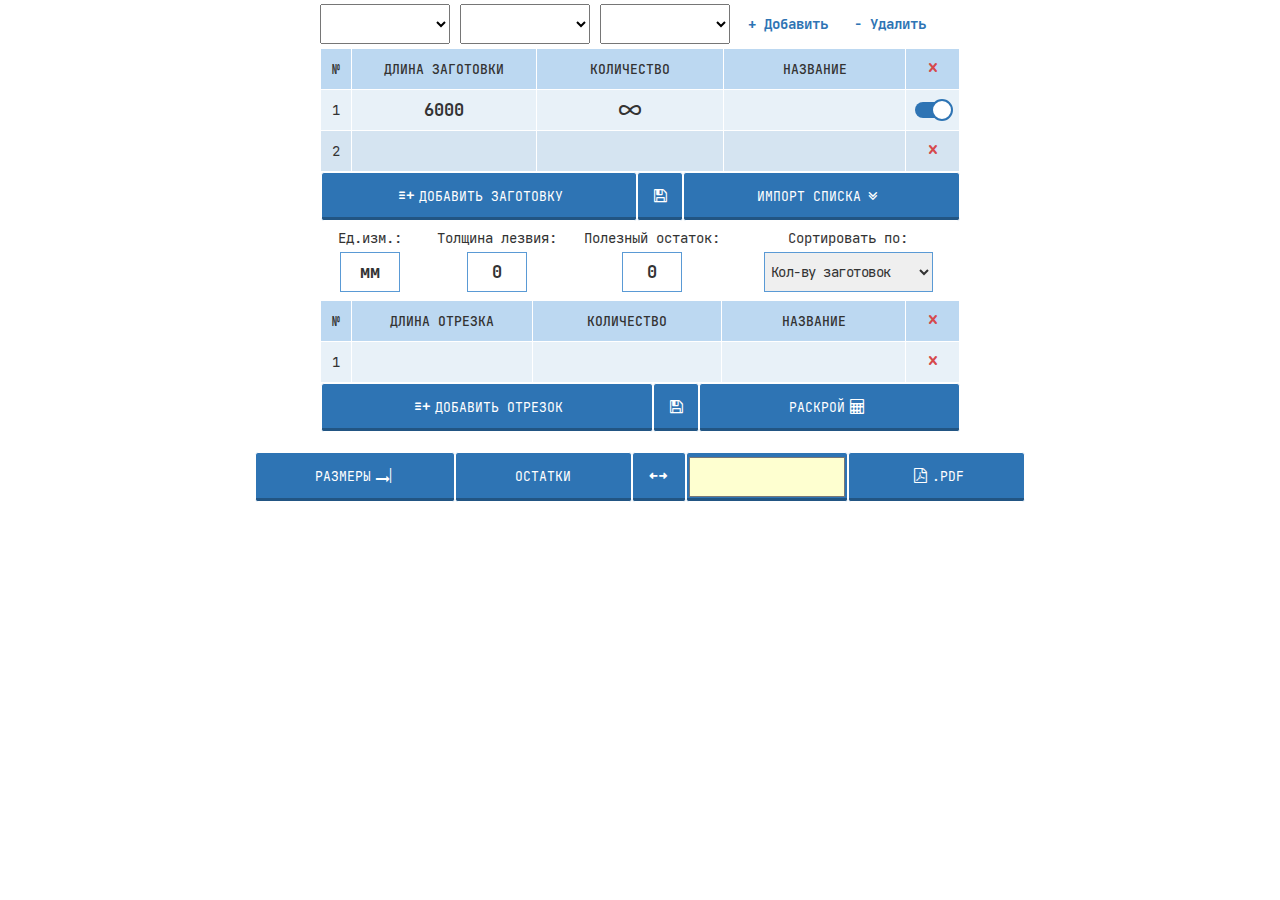
==== commit 81f17339: "добавил новые элементы и куки" ====
--- a/index.html
+++ b/index.html
@@ -37,33 +37,48 @@
 	<div class="main">
 		<nav class="top-bar">
 			<select class="selectMaterial">
-				<option>Elex</option>
 			</select>
 			<select class="selectType">
-				<option>Рама</option>
 			</select>
 			<select class="selectColor">
-				<option>Белый</option>
 			</select>
 			<li data-open=".support" class="add-lang"><span class="active">+ Добавить</span></li>
+			<li data-open=".support-submit" class="remove-lang"><span class="active">- Удалить</span></li>
 		</nav>
 
 		<div class="modal">
-			<div class="modal__content">
+			<div class="modal_content_yesOrNot">
 				<h1>Остатки будут удалены и заного<br/>перезаписаны</h1>
 				<form class="buttons">
 					<button class="button_yes">Да</button>
 					<button class="button_no">Нет</button>
 				</form>
 			</div>
+			<form class="modal_content_chooseDelCookie">
+				<div class="materialChecked">
+					<label for="materialCheckbox">Удалить материал</label>
+					<input type="checkbox" id="materialCheckbox">
+				</div>
+				<div class="typeChecked">
+					<label for="typeCheckbox">Удалить тип</label>
+					<input type="checkbox" id="typeCheckbox">
+				</div>
+				<div class="colorChecked">
+					<label for="colorCheckbox">Удалить цвет</label>
+					<input type="checkbox" id="colorCheckbox">
+				</div>
+				<button class="button_removeCookieMaterial">Удалить</button>
+			</form>
+		</div>
+			</div>
 		</div>
 		<div class="content-640 user-email"></div>
 		<div class="user-forms">
 			<form action="" class="support slide-form" style="display: none;">
 				<p class="text-left"></p>
-				<input type="text" class="support-theme materialInput" placeholder="Материал" value="">
-				<input type="text" class="support-theme colorInput" placeholder="Тип Материала" value="">
-				<input type="text" class="support-theme otherInput" placeholder="Цвет" value="">
+				<input type="text" class="support-theme materialInput" placeholder="Материал" value="" required>
+				<input type="text" class="support-theme typeInput" placeholder="Тип Материала" value="">
+				<input type="text" class="support-theme colorInput" placeholder="Цвет" value="">
 				<button class="support-submit button ">Добавить</button>
 			</form>
 
@@ -221,7 +236,7 @@
 			<button class="show_sizemarker button">Размеры<i class="icon-tab"></i></button>
 			<button class="show_waste button">Остатки</button>
 			<button class="on-full-width button"><span><i class="icon-resize-full"></i></span><span style="display: none;"><i class="icon-resize-small"></i></span></button>
-			<button class="print button"><i class="icon-print"></i>Печать</button>
+			<input type="color" class="inputColor button" value="#FEFFD0"></input>
 			<button class="pdf button">
 				<div class="spinner-border spinner-border-sm" role="status"></div>
 				<i class="icon-file-pdf"></i>.PDF
--- a/css/main.min.css
+++ b/css/main.min.css
@@ -1,4 +1,4 @@
-@font-face{font-family:fontello;src:url(../fonts/fontello/fontello.eot);src:url(../fonts/fontello/fontello.eot) format('embedded-opentype'),url(../fonts/fontello/fontello.woff2) format('woff2'),url(../fonts/fontello/fontello.woff) format('woff'),url(../fonts/fontello/fontello.ttf) format('truetype'),url(../fonts/fontello/fontello.svg) format('svg');font-weight:400;font-style:normal}[class*=" icon-"]:before,[class^=icon-]:before{font-family:fontello;font-style:normal;font-weight:400;speak:never;display:inline-block;text-decoration:inherit;width:1em;margin-right:.2em;text-align:center;font-variant:normal;text-transform:none;line-height:1em;margin-left:.2em;-webkit-font-smoothing:antialiased;-moz-osx-font-smoothing:grayscale}.icon-infinity:before{content:'\e800'}.icon-print:before{content:'\e801'}.icon-pencil:before{content:'\e802'}.icon-login:before{content:'\e803'}.icon-cancel:before{content:'\e804'}.icon-list-add:before{content:'\e805'}.icon-arrows-cw:before{content:'\e806'}.icon-floppy:before{content:'\e807'}.icon-resize-full:before{content:'\e808'}.icon-resize-small:before{content:'\e809'}.icon-tab:before{content:'\e813'}.icon-angle-double-down:before{content:'\f103'}.icon-file-pdf:before{content:'\f1c1'}.icon-calc:before{content:'\f1ec'}.mfp-bg{top:0;left:0;width:100%;height:100%;z-index:1042;overflow:hidden;position:fixed;background:#0b0b0b;opacity:.8}.mfp-wrap{top:0;left:0;width:100%;height:100%;z-index:1043;position:fixed;outline:0!important;-webkit-backface-visibility:hidden}.mfp-container{text-align:center;position:absolute;width:100%;height:100%;left:0;top:0;padding:0 8px;box-sizing:border-box}.mfp-container:before{content:'';display:inline-block;height:100%;vertical-align:middle}.mfp-align-top .mfp-container:before{display:none}.mfp-content{position:relative;display:inline-block;vertical-align:middle;margin:0 auto;text-align:left;z-index:1045}.mfp-ajax-holder .mfp-content,.mfp-inline-holder .mfp-content{width:100%;cursor:auto}.mfp-ajax-cur{cursor:progress}.mfp-zoom-out-cur,.mfp-zoom-out-cur .mfp-image-holder .mfp-close{cursor:-moz-zoom-out;cursor:-webkit-zoom-out;cursor:zoom-out}.mfp-zoom{cursor:pointer;cursor:-webkit-zoom-in;cursor:-moz-zoom-in;cursor:zoom-in}.mfp-auto-cursor .mfp-content{cursor:auto}.mfp-arrow,.mfp-close,.mfp-counter,.mfp-preloader{-webkit-user-select:none;-moz-user-select:none;user-select:none}.mfp-loading.mfp-figure{display:none}.mfp-hide{display:none!important}.mfp-preloader{color:#ccc;position:absolute;top:50%;width:auto;text-align:center;margin-top:-.8em;left:8px;right:8px;z-index:1044}.mfp-preloader a{color:#ccc}.mfp-preloader a:hover{color:#fff}.mfp-s-ready .mfp-preloader{display:none}.mfp-s-error .mfp-content{display:none}button.mfp-arrow,button.mfp-close{overflow:visible;cursor:pointer;background:0 0;border:0;-webkit-appearance:none;display:block;outline:0;padding:0;z-index:1046;box-shadow:none;touch-action:manipulation}button::-moz-focus-inner{padding:0;border:0}.mfp-close{width:44px;height:44px;line-height:44px;position:absolute;right:0;top:0;text-decoration:none;text-align:center;opacity:.65;padding:0 0 18px 10px;color:#fff;font-style:normal;font-size:28px;font-family:Arial,Baskerville,monospace}.mfp-close:focus,.mfp-close:hover{opacity:1}.mfp-close:active{top:1px}.mfp-close-btn-in .mfp-close{color:#333}.mfp-iframe-holder .mfp-close,.mfp-image-holder .mfp-close{color:#fff;right:-6px;text-align:right;padding-right:6px;width:100%}.mfp-counter{position:absolute;top:0;right:0;color:#ccc;font-size:12px;line-height:18px;white-space:nowrap}.mfp-arrow{position:absolute;opacity:.65;margin:0;top:50%;margin-top:-55px;padding:0;width:90px;height:110px;-webkit-tap-highlight-color:transparent}.mfp-arrow:active{margin-top:-54px}.mfp-arrow:focus,.mfp-arrow:hover{opacity:1}.mfp-arrow:after,.mfp-arrow:before{content:'';display:block;width:0;height:0;position:absolute;left:0;top:0;margin-top:35px;margin-left:35px;border:medium inset transparent}.mfp-arrow:after{border-top-width:13px;border-bottom-width:13px;top:8px}.mfp-arrow:before{border-top-width:21px;border-bottom-width:21px;opacity:.7}.mfp-arrow-left{left:0}.mfp-arrow-left:after{border-right:17px solid #fff;margin-left:31px}.mfp-arrow-left:before{margin-left:25px;border-right:27px solid #3f3f3f}.mfp-arrow-right{right:0}.mfp-arrow-right:after{border-left:17px solid #fff;margin-left:39px}.mfp-arrow-right:before{border-left:27px solid #3f3f3f}.mfp-iframe-holder{padding-top:40px;padding-bottom:40px}.mfp-iframe-holder .mfp-content{line-height:0;width:100%;max-width:900px}.mfp-iframe-holder .mfp-close{top:-40px}.mfp-iframe-scaler{width:100%;height:0;overflow:hidden;padding-top:56.25%}.mfp-iframe-scaler iframe{position:absolute;display:block;top:0;left:0;width:100%;height:100%;box-shadow:0 0 8px rgba(0,0,0,.6);background:#000}img.mfp-img{width:auto;max-width:100%;height:auto;display:block;line-height:0;box-sizing:border-box;padding:40px 0 40px;margin:0 auto}.mfp-figure{line-height:0}.mfp-figure:after{content:'';position:absolute;left:0;top:40px;bottom:40px;display:block;right:0;width:auto;height:auto;z-index:-1;box-shadow:0 0 8px rgba(0,0,0,.6);background:#444}.mfp-figure small{color:#bdbdbd;display:block;font-size:12px;line-height:14px}.mfp-figure figure{margin:0}.mfp-bottom-bar{margin-top:-36px;position:absolute;top:100%;left:0;width:100%;cursor:auto}.mfp-title{text-align:left;line-height:18px;color:#f3f3f3;word-wrap:break-word;padding-right:36px}.mfp-image-holder .mfp-content{max-width:100%}.mfp-gallery .mfp-image-holder .mfp-figure{cursor:pointer}@media screen and (max-width:800px) and (orientation:landscape),screen and (max-height:300px){.mfp-img-mobile .mfp-image-holder{padding-left:0;padding-right:0}.mfp-img-mobile img.mfp-img{padding:0}.mfp-img-mobile .mfp-figure:after{top:0;bottom:0}.mfp-img-mobile .mfp-figure small{display:inline;margin-left:5px}.mfp-img-mobile .mfp-bottom-bar{background:rgba(0,0,0,.6);bottom:0;margin:0;top:auto;padding:3px 5px;position:fixed;box-sizing:border-box}.mfp-img-mobile .mfp-bottom-bar:empty{padding:0}.mfp-img-mobile .mfp-counter{right:5px;top:3px}.mfp-img-mobile .mfp-close{top:0;right:0;width:35px;height:35px;line-height:35px;background:rgba(0,0,0,.6);position:fixed;text-align:center;padding:0}}@media all and (max-width:900px){.mfp-arrow{-webkit-transform:scale(.75);transform:scale(.75)}.mfp-arrow-left{-webkit-transform-origin:0;transform-origin:0}.mfp-arrow-right{-webkit-transform-origin:100%;transform-origin:100%}.mfp-container{padding-left:6px;padding-right:6px}}@font-face{font-family:MyriadSetPro;font-style:normal;font-weight:400;font-display:swap;src:local("MyriadSetPro"),url(../fonts/MyriadSetProText/MyriadSetProText.woff) format("woff2")}@font-face{font-family:MyriadSetPro;font-style:normal;font-weight:700;font-display:swap;src:local("MyriadSetPro"),url(../fonts/MyriadSetProSemiBold/MyriadSetProSemiBold.woff) format("woff2")}@font-face{font-family:JetBrainsMono;font-style:normal;font-weight:600;font-display:swap;src:local("JetBrainsMono"),url(../fonts/JetBrainsMono/JetBrainsMono-Bold.woff2) format("woff2")}@font-face{font-family:JetBrainsMono;font-style:normal;font-weight:500;font-display:swap;src:local("JetBrainsMono"),url(../fonts/JetBrainsMono/JetBrainsMono-Medium.woff2) format("woff2")}@font-face{font-family:JetBrainsMono;font-style:normal;font-weight:400;font-display:swap;src:local("JetBrainsMono"),url(../fonts/JetBrainsMono/JetBrainsMono-Regular.woff2) format("woff2")}@font-face{font-family:JetBrainsMono;font-style:normal;font-weight:300;font-display:swap;src:local("JetBrainsMono"),url(../fonts/JetBrainsMono/JetBrainsMono-Light.woff2) format("woff2")}@font-face{font-family:JetBrainsMono;font-style:normal;font-weight:200;font-display:swap;src:local("JetBrainsMono"),url(../fonts/JetBrainsMono/JetBrainsMono-ExtraLight.woff2) format("woff2")}.flag-icon,.flag-icon-background{background-size:contain;background-position:50%;background-repeat:no-repeat}.flag-icon{position:relative;display:inline-block;width:1.33333em;line-height:1em}.flag-icon:before{content:'\00a0'}.flag-icon-ad{background-image:url(../fonts/flags/4x3/ad.svg)}.flag-icon-ae{background-image:url(../fonts/flags/4x3/ae.svg)}.flag-icon-af{background-image:url(../fonts/flags/4x3/af.svg)}.flag-icon-ag{background-image:url(../fonts/flags/4x3/ag.svg)}.flag-icon-ai{background-image:url(../fonts/flags/4x3/ai.svg)}.flag-icon-al{background-image:url(../fonts/flags/4x3/al.svg)}.flag-icon-am{background-image:url(../fonts/flags/4x3/am.svg)}.flag-icon-ao{background-image:url(../fonts/flags/4x3/ao.svg)}.flag-icon-aq{background-image:url(../fonts/flags/4x3/aq.svg)}.flag-icon-ar{background-image:url(../fonts/flags/4x3/ar.svg)}.flag-icon-as{background-image:url(../fonts/flags/4x3/as.svg)}.flag-icon-at{background-image:url(../fonts/flags/4x3/at.svg)}.flag-icon-au{background-image:url(../fonts/flags/4x3/au.svg)}.flag-icon-aw{background-image:url(../fonts/flags/4x3/aw.svg)}.flag-icon-ax{background-image:url(../fonts/flags/4x3/ax.svg)}.flag-icon-az{background-image:url(../fonts/flags/4x3/az.svg)}.flag-icon-ba{background-image:url(../fonts/flags/4x3/ba.svg)}.flag-icon-bb{background-image:url(../fonts/flags/4x3/bb.svg)}.flag-icon-bd{background-image:url(../fonts/flags/4x3/bd.svg)}.flag-icon-be{background-image:url(../fonts/flags/4x3/be.svg)}.flag-icon-bf{background-image:url(../fonts/flags/4x3/bf.svg)}.flag-icon-bg{background-image:url(../fonts/flags/4x3/bg.svg)}.flag-icon-bh{background-image:url(../fonts/flags/4x3/bh.svg)}.flag-icon-bi{background-image:url(../fonts/flags/4x3/bi.svg)}.flag-icon-bj{background-image:url(../fonts/flags/4x3/bj.svg)}.flag-icon-bl{background-image:url(../fonts/flags/4x3/bl.svg)}.flag-icon-bm{background-image:url(../fonts/flags/4x3/bm.svg)}.flag-icon-bn{background-image:url(../fonts/flags/4x3/bn.svg)}.flag-icon-bo{background-image:url(../fonts/flags/4x3/bo.svg)}.flag-icon-bq{background-image:url(../fonts/flags/4x3/bq.svg)}.flag-icon-br{background-image:url(../fonts/flags/4x3/br.svg)}.flag-icon-bs{background-image:url(../fonts/flags/4x3/bs.svg)}.flag-icon-bt{background-image:url(../fonts/flags/4x3/bt.svg)}.flag-icon-bv{background-image:url(../fonts/flags/4x3/bv.svg)}.flag-icon-bw{background-image:url(../fonts/flags/4x3/bw.svg)}.flag-icon-by{background-image:url(../fonts/flags/4x3/by.svg)}.flag-icon-bz{background-image:url(../fonts/flags/4x3/bz.svg)}.flag-icon-ca{background-image:url(../fonts/flags/4x3/ca.svg)}.flag-icon-cc{background-image:url(../fonts/flags/4x3/cc.svg)}.flag-icon-cd{background-image:url(../fonts/flags/4x3/cd.svg)}.flag-icon-cf{background-image:url(../fonts/flags/4x3/cf.svg)}.flag-icon-cg{background-image:url(../fonts/flags/4x3/cg.svg)}.flag-icon-ch{background-image:url(../fonts/flags/4x3/ch.svg)}.flag-icon-ci{background-image:url(../fonts/flags/4x3/ci.svg)}.flag-icon-ck{background-image:url(../fonts/flags/4x3/ck.svg)}.flag-icon-cl{background-image:url(../fonts/flags/4x3/cl.svg)}.flag-icon-cm{background-image:url(../fonts/flags/4x3/cm.svg)}.flag-icon-cn{background-image:url(../fonts/flags/4x3/cn.svg)}.flag-icon-co{background-image:url(../fonts/flags/4x3/co.svg)}.flag-icon-cr{background-image:url(../fonts/flags/4x3/cr.svg)}.flag-icon-cu{background-image:url(../fonts/flags/4x3/cu.svg)}.flag-icon-cv{background-image:url(../fonts/flags/4x3/cv.svg)}.flag-icon-cw{background-image:url(../fonts/flags/4x3/cw.svg)}.flag-icon-cx{background-image:url(../fonts/flags/4x3/cx.svg)}.flag-icon-cy{background-image:url(../fonts/flags/4x3/cy.svg)}.flag-icon-cz{background-image:url(../fonts/flags/4x3/cz.svg)}.flag-icon-de{background-image:url(../fonts/flags/4x3/de.svg)}.flag-icon-dj{background-image:url(../fonts/flags/4x3/dj.svg)}.flag-icon-dk{background-image:url(../fonts/flags/4x3/dk.svg)}.flag-icon-dm{background-image:url(../fonts/flags/4x3/dm.svg)}.flag-icon-do{background-image:url(../fonts/flags/4x3/do.svg)}.flag-icon-dz{background-image:url(../fonts/flags/4x3/dz.svg)}.flag-icon-ec{background-image:url(../fonts/flags/4x3/ec.svg)}.flag-icon-ee{background-image:url(../fonts/flags/4x3/ee.svg)}.flag-icon-eg{background-image:url(../fonts/flags/4x3/eg.svg)}.flag-icon-eh{background-image:url(../fonts/flags/4x3/eh.svg)}.flag-icon-er{background-image:url(../fonts/flags/4x3/er.svg)}.flag-icon-es{background-image:url(../fonts/flags/4x3/es.svg)}.flag-icon-et{background-image:url(../fonts/flags/4x3/et.svg)}.flag-icon-fi{background-image:url(../fonts/flags/4x3/fi.svg)}.flag-icon-fj{background-image:url(../fonts/flags/4x3/fj.svg)}.flag-icon-fk{background-image:url(../fonts/flags/4x3/fk.svg)}.flag-icon-fm{background-image:url(../fonts/flags/4x3/fm.svg)}.flag-icon-fo{background-image:url(../fonts/flags/4x3/fo.svg)}.flag-icon-fr{background-image:url(../fonts/flags/4x3/fr.svg)}.flag-icon-ga{background-image:url(../fonts/flags/4x3/ga.svg)}.flag-icon-gb{background-image:url(../fonts/flags/4x3/gb.svg)}.flag-icon-gd{background-image:url(../fonts/flags/4x3/gd.svg)}.flag-icon-ge{background-image:url(../fonts/flags/4x3/ge.svg)}.flag-icon-gf{background-image:url(../fonts/flags/4x3/gf.svg)}.flag-icon-gg{background-image:url(../fonts/flags/4x3/gg.svg)}.flag-icon-gh{background-image:url(../fonts/flags/4x3/gh.svg)}.flag-icon-gi{background-image:url(../fonts/flags/4x3/gi.svg)}.flag-icon-gl{background-image:url(../fonts/flags/4x3/gl.svg)}.flag-icon-gm{background-image:url(../fonts/flags/4x3/gm.svg)}.flag-icon-gn{background-image:url(../fonts/flags/4x3/gn.svg)}.flag-icon-gp{background-image:url(../fonts/flags/4x3/gp.svg)}.flag-icon-gq{background-image:url(../fonts/flags/4x3/gq.svg)}.flag-icon-gr{background-image:url(../fonts/flags/4x3/gr.svg)}.flag-icon-gs{background-image:url(../fonts/flags/4x3/gs.svg)}.flag-icon-gt{background-image:url(../fonts/flags/4x3/gt.svg)}.flag-icon-gu{background-image:url(../fonts/flags/4x3/gu.svg)}.flag-icon-gw{background-image:url(../fonts/flags/4x3/gw.svg)}.flag-icon-gy{background-image:url(../fonts/flags/4x3/gy.svg)}.flag-icon-hk{background-image:url(../fonts/flags/4x3/hk.svg)}.flag-icon-hm{background-image:url(../fonts/flags/4x3/hm.svg)}.flag-icon-hn{background-image:url(../fonts/flags/4x3/hn.svg)}.flag-icon-hr{background-image:url(../fonts/flags/4x3/hr.svg)}.flag-icon-ht{background-image:url(../fonts/flags/4x3/ht.svg)}.flag-icon-hu{background-image:url(../fonts/flags/4x3/hu.svg)}.flag-icon-id{background-image:url(../fonts/flags/4x3/id.svg)}.flag-icon-ie{background-image:url(../fonts/flags/4x3/ie.svg)}.flag-icon-il{background-image:url(../fonts/flags/4x3/il.svg)}.flag-icon-im{background-image:url(../fonts/flags/4x3/im.svg)}.flag-icon-in{background-image:url(../fonts/flags/4x3/in.svg)}.flag-icon-io{background-image:url(../fonts/flags/4x3/io.svg)}.flag-icon-iq{background-image:url(../fonts/flags/4x3/iq.svg)}.flag-icon-ir{background-image:url(../fonts/flags/4x3/ir.svg)}.flag-icon-is{background-image:url(../fonts/flags/4x3/is.svg)}.flag-icon-it{background-image:url(../fonts/flags/4x3/it.svg)}.flag-icon-je{background-image:url(../fonts/flags/4x3/je.svg)}.flag-icon-jm{background-image:url(../fonts/flags/4x3/jm.svg)}.flag-icon-jo{background-image:url(../fonts/flags/4x3/jo.svg)}.flag-icon-jp{background-image:url(../fonts/flags/4x3/jp.svg)}.flag-icon-ke{background-image:url(../fonts/flags/4x3/ke.svg)}.flag-icon-kg{background-image:url(../fonts/flags/4x3/kg.svg)}.flag-icon-kh{background-image:url(../fonts/flags/4x3/kh.svg)}.flag-icon-ki{background-image:url(../fonts/flags/4x3/ki.svg)}.flag-icon-km{background-image:url(../fonts/flags/4x3/km.svg)}.flag-icon-kn{background-image:url(../fonts/flags/4x3/kn.svg)}.flag-icon-kp{background-image:url(../fonts/flags/4x3/kp.svg)}.flag-icon-kr{background-image:url(../fonts/flags/4x3/kr.svg)}.flag-icon-kw{background-image:url(../fonts/flags/4x3/kw.svg)}.flag-icon-ky{background-image:url(../fonts/flags/4x3/ky.svg)}.flag-icon-kz{background-image:url(../fonts/flags/4x3/kz.svg)}.flag-icon-la{background-image:url(../fonts/flags/4x3/la.svg)}.flag-icon-lb{background-image:url(../fonts/flags/4x3/lb.svg)}.flag-icon-lc{background-image:url(../fonts/flags/4x3/lc.svg)}.flag-icon-li{background-image:url(../fonts/flags/4x3/li.svg)}.flag-icon-lk{background-image:url(../fonts/flags/4x3/lk.svg)}.flag-icon-lr{background-image:url(../fonts/flags/4x3/lr.svg)}.flag-icon-ls{background-image:url(../fonts/flags/4x3/ls.svg)}.flag-icon-lt{background-image:url(../fonts/flags/4x3/lt.svg)}.flag-icon-lu{background-image:url(../fonts/flags/4x3/lu.svg)}.flag-icon-lv{background-image:url(../fonts/flags/4x3/lv.svg)}.flag-icon-ly{background-image:url(../fonts/flags/4x3/ly.svg)}.flag-icon-ma{background-image:url(../fonts/flags/4x3/ma.svg)}.flag-icon-mc{background-image:url(../fonts/flags/4x3/mc.svg)}.flag-icon-md{background-image:url(../fonts/flags/4x3/md.svg)}.flag-icon-me{background-image:url(../fonts/flags/4x3/me.svg)}.flag-icon-mf{background-image:url(../fonts/flags/4x3/mf.svg)}.flag-icon-mg{background-image:url(../fonts/flags/4x3/mg.svg)}.flag-icon-mh{background-image:url(../fonts/flags/4x3/mh.svg)}.flag-icon-mk{background-image:url(../fonts/flags/4x3/mk.svg)}.flag-icon-ml{background-image:url(../fonts/flags/4x3/ml.svg)}.flag-icon-mm{background-image:url(../fonts/flags/4x3/mm.svg)}.flag-icon-mn{background-image:url(../fonts/flags/4x3/mn.svg)}.flag-icon-mo{background-image:url(../fonts/flags/4x3/mo.svg)}.flag-icon-mp{background-image:url(../fonts/flags/4x3/mp.svg)}.flag-icon-mq{background-image:url(../fonts/flags/4x3/mq.svg)}.flag-icon-mr{background-image:url(../fonts/flags/4x3/mr.svg)}.flag-icon-ms{background-image:url(../fonts/flags/4x3/ms.svg)}.flag-icon-mt{background-image:url(../fonts/flags/4x3/mt.svg)}.flag-icon-mu{background-image:url(../fonts/flags/4x3/mu.svg)}.flag-icon-mv{background-image:url(../fonts/flags/4x3/mv.svg)}.flag-icon-mw{background-image:url(../fonts/flags/4x3/mw.svg)}.flag-icon-mx{background-image:url(../fonts/flags/4x3/mx.svg)}.flag-icon-my{background-image:url(../fonts/flags/4x3/my.svg)}.flag-icon-mz{background-image:url(../fonts/flags/4x3/mz.svg)}.flag-icon-na{background-image:url(../fonts/flags/4x3/na.svg)}.flag-icon-nc{background-image:url(../fonts/flags/4x3/nc.svg)}.flag-icon-ne{background-image:url(../fonts/flags/4x3/ne.svg)}.flag-icon-nf{background-image:url(../fonts/flags/4x3/nf.svg)}.flag-icon-ng{background-image:url(../fonts/flags/4x3/ng.svg)}.flag-icon-ni{background-image:url(../fonts/flags/4x3/ni.svg)}.flag-icon-nl{background-image:url(../fonts/flags/4x3/nl.svg)}.flag-icon-no{background-image:url(../fonts/flags/4x3/no.svg)}.flag-icon-np{background-image:url(../fonts/flags/4x3/np.svg)}.flag-icon-nr{background-image:url(../fonts/flags/4x3/nr.svg)}.flag-icon-nu{background-image:url(../fonts/flags/4x3/nu.svg)}.flag-icon-nz{background-image:url(../fonts/flags/4x3/nz.svg)}.flag-icon-om{background-image:url(../fonts/flags/4x3/om.svg)}.flag-icon-pa{background-image:url(../fonts/flags/4x3/pa.svg)}.flag-icon-pe{background-image:url(../fonts/flags/4x3/pe.svg)}.flag-icon-pf{background-image:url(../fonts/flags/4x3/pf.svg)}.flag-icon-pg{background-image:url(../fonts/flags/4x3/pg.svg)}.flag-icon-ph{background-image:url(../fonts/flags/4x3/ph.svg)}.flag-icon-pk{background-image:url(../fonts/flags/4x3/pk.svg)}.flag-icon-pl{background-image:url(../fonts/flags/4x3/pl.svg)}.flag-icon-pm{background-image:url(../fonts/flags/4x3/pm.svg)}.flag-icon-pn{background-image:url(../fonts/flags/4x3/pn.svg)}.flag-icon-pr{background-image:url(../fonts/flags/4x3/pr.svg)}.flag-icon-ps{background-image:url(../fonts/flags/4x3/ps.svg)}.flag-icon-pt{background-image:url(../fonts/flags/4x3/pt.svg)}.flag-icon-pw{background-image:url(../fonts/flags/4x3/pw.svg)}.flag-icon-py{background-image:url(../fonts/flags/4x3/py.svg)}.flag-icon-qa{background-image:url(../fonts/flags/4x3/qa.svg)}.flag-icon-re{background-image:url(../fonts/flags/4x3/re.svg)}.flag-icon-ro{background-image:url(../fonts/flags/4x3/ro.svg)}.flag-icon-rs{background-image:url(../fonts/flags/4x3/rs.svg)}.flag-icon-ru{background-image:url(../fonts/flags/4x3/ru.svg)}.flag-icon-rw{background-image:url(../fonts/flags/4x3/rw.svg)}.flag-icon-sa{background-image:url(../fonts/flags/4x3/sa.svg)}.flag-icon-sb{background-image:url(../fonts/flags/4x3/sb.svg)}.flag-icon-sc{background-image:url(../fonts/flags/4x3/sc.svg)}.flag-icon-sd{background-image:url(../fonts/flags/4x3/sd.svg)}.flag-icon-se{background-image:url(../fonts/flags/4x3/se.svg)}.flag-icon-sg{background-image:url(../fonts/flags/4x3/sg.svg)}.flag-icon-sh{background-image:url(../fonts/flags/4x3/sh.svg)}.flag-icon-si{background-image:url(../fonts/flags/4x3/si.svg)}.flag-icon-sj{background-image:url(../fonts/flags/4x3/sj.svg)}.flag-icon-sk{background-image:url(../fonts/flags/4x3/sk.svg)}.flag-icon-sl{background-image:url(../fonts/flags/4x3/sl.svg)}.flag-icon-sm{background-image:url(../fonts/flags/4x3/sm.svg)}.flag-icon-sn{background-image:url(../fonts/flags/4x3/sn.svg)}.flag-icon-so{background-image:url(../fonts/flags/4x3/so.svg)}.flag-icon-sr{background-image:url(../fonts/flags/4x3/sr.svg)}.flag-icon-ss{background-image:url(../fonts/flags/4x3/ss.svg)}.flag-icon-st{background-image:url(../fonts/flags/4x3/st.svg)}.flag-icon-sv{background-image:url(../fonts/flags/4x3/sv.svg)}.flag-icon-sx{background-image:url(../fonts/flags/4x3/sx.svg)}.flag-icon-sy{background-image:url(../fonts/flags/4x3/sy.svg)}.flag-icon-sz{background-image:url(../fonts/flags/4x3/sz.svg)}.flag-icon-tc{background-image:url(../fonts/flags/4x3/tc.svg)}.flag-icon-td{background-image:url(../fonts/flags/4x3/td.svg)}.flag-icon-tf{background-image:url(../fonts/flags/4x3/tf.svg)}.flag-icon-tg{background-image:url(../fonts/flags/4x3/tg.svg)}.flag-icon-th{background-image:url(../fonts/flags/4x3/th.svg)}.flag-icon-tj{background-image:url(../fonts/flags/4x3/tj.svg)}.flag-icon-tk{background-image:url(../fonts/flags/4x3/tk.svg)}.flag-icon-tl{background-image:url(../fonts/flags/4x3/tl.svg)}.flag-icon-tm{background-image:url(../fonts/flags/4x3/tm.svg)}.flag-icon-tn{background-image:url(../fonts/flags/4x3/tn.svg)}.flag-icon-to{background-image:url(../fonts/flags/4x3/to.svg)}.flag-icon-tr{background-image:url(../fonts/flags/4x3/tr.svg)}.flag-icon-tt{background-image:url(../fonts/flags/4x3/tt.svg)}.flag-icon-tv{background-image:url(../fonts/flags/4x3/tv.svg)}.flag-icon-tw{background-image:url(../fonts/flags/4x3/tw.svg)}.flag-icon-tz{background-image:url(../fonts/flags/4x3/tz.svg)}.flag-icon-ua{background-image:url(../fonts/flags/4x3/ua.svg)}.flag-icon-ug{background-image:url(../fonts/flags/4x3/ug.svg)}.flag-icon-um{background-image:url(../fonts/flags/4x3/um.svg)}.flag-icon-us{background-image:url(../fonts/flags/4x3/us.svg)}.flag-icon-uy{background-image:url(../fonts/flags/4x3/uy.svg)}.flag-icon-uz{background-image:url(../fonts/flags/4x3/uz.svg)}.flag-icon-va{background-image:url(../fonts/flags/4x3/va.svg)}.flag-icon-vc{background-image:url(../fonts/flags/4x3/vc.svg)}.flag-icon-ve{background-image:url(../fonts/flags/4x3/ve.svg)}.flag-icon-vg{background-image:url(../fonts/flags/4x3/vg.svg)}.flag-icon-vi{background-image:url(../fonts/flags/4x3/vi.svg)}.flag-icon-vn{background-image:url(../fonts/flags/4x3/vn.svg)}.flag-icon-vu{background-image:url(../fonts/flags/4x3/vu.svg)}.flag-icon-wf{background-image:url(../fonts/flags/4x3/wf.svg)}.flag-icon-ws{background-image:url(../fonts/flags/4x3/ws.svg)}.flag-icon-ye{background-image:url(../fonts/flags/4x3/ye.svg)}.flag-icon-yt{background-image:url(../fonts/flags/4x3/yt.svg)}.flag-icon-za{background-image:url(../fonts/flags/4x3/za.svg)}.flag-icon-zm{background-image:url(../fonts/flags/4x3/zm.svg)}.flag-icon-zw{background-image:url(../fonts/flags/4x3/zw.svg)}.flag-icon-es-ct{background-image:url(../fonts/flags/4x3/es-ct.svg)}.flag-icon-eu{background-image:url(../fonts/flags/4x3/eu.svg)}.flag-icon-gb-eng{background-image:url(../fonts/flags/4x3/gb-eng.svg)}.flag-icon-gb-nir{background-image:url(../fonts/flags/4x3/gb-nir.svg)}.flag-icon-gb-sct{background-image:url(../fonts/flags/4x3/gb-sct.svg)}.flag-icon-gb-wls{background-image:url(../fonts/flags/4x3/gb-wls.svg)}.flag-icon-un{background-image:url(../fonts/flags/4x3/un.svg)}.flag-icon-xk{background-image:url(../fonts/flags/4x3/xk.svg)}*,::after,::before{-webkit-box-sizing:border-box;box-sizing:border-box}::-webkit-input-placeholder{color:#666}::-moz-placeholder{color:#666}:-ms-input-placeholder{color:#666}::-ms-input-placeholder{color:#666}::placeholder{color:#666}::-moz-selection{background-color:#2e74b4;color:#fff}::selection{background-color:#2e74b4;color:#fff}body{margin:0;padding:0;font-size:14px;min-width:320px;position:relative;line-height:normal;font-family:JetBrainsMono,monospace;overflow-x:hidden;color:#333;background-color:#fff}body input,body textarea{border:#666 1px solid}.img-responsive{display:block;max-width:100%;height:auto}.img-responsive.img-width{width:100%}.text-center{text-align:center}.text-left{text-align:left}.text-right{text-align:right}b,strong{font-weight:600}ul{margin:0;padding:0}ul li{list-style:none}p:empty{display:none}.clearfix:after{display:block;clear:both;content:""}[class*=" icon-"]:before,[class^=icon-]:before{font-size:15px;margin-right:.3em;margin-left:.3em}.main{width:100%}textarea{font-family:inherit}.content-640,.faq-wrp,.float table,.res_buttons,.smartcut,.top-bar,.top-menu,.user-forms{max-width:640px;margin:auto;width:100%}.img-responsive{display:block;max-width:100%;height:auto}.smartcut table{width:100%;border-spacing:1px}.slide{overflow:hidden;display:none}.smartcut table td{padding:0;text-align:center;vertical-align:middle;background-color:#d5e4f1}.smartcut table tr:nth-child(2n+2) td{background-color:#e8f1f8}.smartcut table th{height:40px;background-color:#bcd8f1;font-weight:500;text-transform:uppercase;font-size:13px}.others input[type=number],.others input[type=text],.smartcut table input[type=text],input[type=number]{border:none;background-color:transparent;line-height:40px;height:40px;padding:0 5px;text-align:center;font-family:JetBrainsMono,monospace;font-weight:600;color:#333;width:100%;font-size:17px}.others input[type=number]::-webkit-inner-spin-button,.others input[type=number]::-webkit-outer-spin-button,.others input[type=text]::-webkit-inner-spin-button,.others input[type=text]::-webkit-outer-spin-button,.smartcut table input[type=text]::-webkit-inner-spin-button,.smartcut table input[type=text]::-webkit-outer-spin-button,input[type=number]::-webkit-inner-spin-button,input[type=number]::-webkit-outer-spin-button{-webkit-appearance:none;margin:0}input[type=checkbox],input[type=radio]{margin:0 5px 0 0;position:relative;top:1px}.button{display:inline-block;border:none;color:#fff;text-decoration:none;background-color:#2e74b4;padding:15px 3px;font-size:13px;font-family:JetBrainsMono,monospace;font-weight:400;text-transform:uppercase;text-align:center;position:relative;outline:0;border-radius:2px;overflow:hidden;cursor:pointer;-webkit-transition:background-color .1s ease;-o-transition:background-color .1s ease;transition:background-color .1s ease}.button::after{-webkit-transition:background-color .2s ease;-o-transition:background-color .2s ease;transition:background-color .2s ease;position:absolute;content:'';height:3px;bottom:0;width:100%;background-color:#225583;left:0}.button:focus,.button:hover{text-decoration:none;color:#fff}.button:hover{background-color:#3381c8}.button:hover::after{opacity:.7}.button:active{background-color:#2967a0}.button:active::after{opacity:.32}.button[disabled]{color:#1e4d77}.submit{display:-webkit-box;display:-ms-flexbox;display:flex;background-color:#fff}.submit .button{-webkit-box-flex:1;-ms-flex-positive:1;flex-grow:1;border:.5px solid #fff;border-radius:3px;margin-top:-.5px;margin-bottom:-.5px}.submit .button:first-child{margin-left:-.5px}.submit .button:last-child{margin-right:-.5px}.submit .show-save-in,.submit .show-save-out{padding:0 10px;-webkit-box-flex:0;-ms-flex-positive:0;flex-grow:0}.h1{text-align:center;font-size:14px;font-weight:400;margin-top:17px;margin-bottom:0}.info{text-align:center;font-size:14px;margin:0}.inf_zag_switch{padding:5px}.inf_zag_switch input{display:none}.inf_zag_switch label{padding:5px;display:block;width:42px;height:22px;margin:auto}.inf_zag_switch input+label{position:relative;cursor:pointer}.inf_zag_switch input+label:before{content:'';position:absolute;top:3px;left:3px;width:36px;height:16px;border-radius:13px;background:#b8b8b8;-webkit-transition:.2s;-o-transition:.2s;transition:.2s}.inf_zag_switch input+label:after{content:'';position:absolute;top:0;left:1px;width:22px;height:22px;border-radius:1em;background:#fff;border:2px #b8b8b8 solid;-webkit-transition:.2s;-o-transition:.2s;transition:.2s}.inf_zag_switch input:checked+label:before{background:#2e74b4}.inf_zag_switch input:checked+label:after{left:19px;border-color:#2e74b4}.infinity_zag .icon-infinity:before{font-size:22px}.icon-calc:before,.icon-file-pdf:before{top:0}.num,.num_in{min-width:30px;width:1%}.del,.del_in{min-width:30px;width:1%;color:#d6494b;cursor:pointer;-webkit-transition:all .1s ease;-o-transition:all .1s ease;transition:all .1s ease}.del:hover,.del_in:hover{color:#fff;background-color:#d6494b!important}.del [class*=" icon-"]:before,.del [class^=icon-]:before,.del_in [class*=" icon-"]:before,.del_in [class^=icon-]:before{font-size:17px;margin-left:.5em;margin-right:.5em}.all_del,.all_del_in{-webkit-transition:all .1s ease;-o-transition:all .1s ease;transition:all .1s ease;color:#d6494b}.all_del:hover,.all_del_in:hover{color:#fff;background-color:#d6494b!important;cursor:pointer}.all_del [class*=" icon-"]:before,.all_del [class^=icon-]:before,.all_del_in [class*=" icon-"]:before,.all_del_in [class^=icon-]:before{font-size:17px;margin-left:.5em;margin-right:.5em}.smartcut .options td{position:relative;background-color:#e8f1f8}.smartcut .options .import_options{padding:8px 15px;width:50%}.smartcut .options .import_options div{display:block;width:100%;text-align:left;line-height:1.8;font-weight:400}.smartcut .options .import_options div label{cursor:pointer}.smartcut .options .import_submit{width:100%}.smartcut .options .import_input{width:50%}.smartcut .options .import_input textarea{display:block;resize:none;position:absolute;top:0;bottom:0;width:100%;font-family:JetBrainsMono,monospace;font-size:13px;height:100%;min-height:170px;border:none;padding:10px 8px;background-color:#d5e4f1;color:#333}.others{text-align:center;display:-webkit-box;display:-ms-flexbox;display:flex;-webkit-box-align:end;-ms-flex-align:end;align-items:flex-end}.others label{margin-bottom:5px;display:inline-block}.others input[type=number],.others input[type=text]{width:auto;max-width:60px;border:1px solid #5a9ad5}.others>*{-webkit-box-flex:1;-ms-flex-positive:1;flex-grow:1;margin-top:8px;margin-bottom:8px}.others>*+div{margin-left:7px}.sort-by select{font-size:14px;padding:4px 2px;border:1px solid #5a9ad5;line-height:40px;height:40px;font-family:inherit;letter-spacing:-.5px;color:#333}.w-100{width:100%}.d-inline-block{display:inline-block}input[type=radio][disabled=disabled]+label{color:#888}.icon-angle-double-down:before{-webkit-transition:all .15s;-o-transition:all .15s;transition:all .15s}.icon-angle-double-down-rotate:before{-webkit-transform:rotate(180deg);-ms-transform:rotate(180deg);transform:rotate(180deg);top:0}.smartcut_res{background-color:#fff;z-index:50;position:relative;font-size:15px;font-weight:400;line-height:1.6;padding:15px;max-width:800px;min-width:-webkit-min-content;min-width:-moz-min-content;min-width:min-content;margin:auto;width:100%;outline:0}.smartcut_res:focus{-webkit-box-shadow:0 0 2px 1px #579aff;box-shadow:0 0 2px 1px #579aff}.id-in-map{margin-bottom:5px;margin-top:10px;text-align:left}.map_item{border-collapse:collapse; margin-bottom: 10px;}.map_item td{border:1px solid;padding:4px 1px;background-color:#feffd0;text-align:center}.map_item td:first-child{background-color:#fff;border:none;padding-right:7px;width:.00001%;white-space:nowrap}.map_item td.waste_item{background-color:#eee;padding-left:0;padding-right:0}.map_item+br{display:block;margin:10px 0;content:""}.disp-n,.waste{display:none}.top-bar>ul{display:-webkit-box;display:-ms-flexbox;display:flex;-webkit-box-align:start;-ms-flex-align:start;align-items:start}.top-bar .logout{display:none}.top-bar li{position:relative}.top-bar li a,.top-bar li span{cursor:pointer;display:block;color:#2e74b4;font-weight:600;padding:15px 8px;text-decoration:none;white-space:nowrap}.top-bar li a:visited,.top-bar li span:visited{color:#2e74b4}.top-bar li a:hover,.top-bar li span:hover{color:#5a9ad5}.top-bar .flag-icon{margin-right:5px;position:relative;bottom:1px;-webkit-box-shadow:0 0 1px 0 #000;box-shadow:0 0 1px 0 #000;background-color:#999}.top-drop ul{display:none;position:absolute;min-width:100%;top:100%;left:0;background-color:#fff;-webkit-box-shadow:0 0 3px 0 #777;box-shadow:0 0 3px 0 #777;z-index:5}.top-drop ul li,.top-drop ul li span{padding:14px 18px}.top-drop ul li a.active,.top-drop ul li a:hover,.top-drop ul li span.active,.top-drop ul li span:hover{color:#2e74b4;background-color:#e8f1f8}.top-drop.active ul{display:block}.top-drop.active .arrow:before{-webkit-transform:rotate(180deg);-ms-transform:rotate(180deg);transform:rotate(180deg)}.top-drop .arrow:before{-webkit-transition:-webkit-transform .15s;transition:-webkit-transform .15s;-o-transition:transform .15s;transition:transform .15s;transition:transform .15s,-webkit-transform .15s;margin-right:0;margin-left:2px}.user-forms{position:relative;overflow:hidden;text-align:center}.user-forms .slide-form{display:none;padding:42px 1px 30px}.close-forms{position:absolute;background:0 0;border:none;width:100%;cursor:pointer;padding:0;top:0;right:0;background-color:#eaf1f7;border-radius:3px;-webkit-transition:.2s;-o-transition:.2s;transition:.2s}.close-forms:hover{background-color:#e0eaf4}.close-forms i{display:inline-block}.close-forms i::before{font-size:22px;line-height:26px;color:#2e74b4}.support-email,.support-theme{display:block;width:100%;font-family:JetBrainsMono,monospace;font-size:16px;padding:10px;border:1px solid #5a9ad5;margin-bottom:15px}.support-msg{display:block;width:100%;max-width:100%;min-width:100%;border:1px solid #5a9ad5;min-height:80px;font-family:JetBrainsMono,monospace;font-size:16px;padding:10px;max-height:150px;margin-bottom:15px}.support-email,.support-msg{-webkit-transition:.5s background;-o-transition:.5s background;transition:.5s background;outline:0}.support-email:focus,.support-msg:focus{background-color:#e8f1f8}.support-submit.button{margin-left:auto;margin-right:auto;display:block;padding-left:35px;padding-right:35px}.login input,.restore input,.signup input{display:block;margin:auto;outline:0;min-width:240px;font-family:JetBrainsMono,monospace;font-size:16px;padding:10px;border:1px solid #5a9ad5;margin-bottom:15px;-webkit-transition:.5s background;-o-transition:.5s background;transition:.5s background}.login input:focus,.restore input:focus,.signup input:focus{background-color:#e8f1f8}.login .button,.restore .button,.signup .button{display:inline-block;padding-left:25px;padding-right:25px}.open-restore{display:block;max-width:240px;font-size:14px;margin:auto;text-decoration:underline;color:#2e74b4;-webkit-transition:.15s;-o-transition:.15s;transition:.15s;cursor:pointer;margin-top:15px}.open-restore:hover{text-decoration:none}.top-menu .logout{display:none}body.logged .top-bar .open-login{display:none}body.logged .top-bar .logout{display:inline-block}body.logged .logged-hide{display:none}.res_buttons{display:flex;margin-top:20px;margin-bottom:20px;padding:0 1px 0 .5px;max-width:770px;position:relative;z-index:1}.error{color:#d6494b;font-weight:600;text-align:center}.cutting_name{page-break-inside:avoid}.cutting_name textarea{display:block;max-width:100%;min-width:100%;min-height:35px;margin-bottom:20px;line-height:1.2;border:0;font-size:21px;color:#333;overflow:hidden;font-family:JetBrainsMono,monospace;background-color:transparent;padding:0;resize:vertical; z-index:1;}.cutting_name::before{content:"\e802";font-family:fontello;position:absolute;font-style:normal;font-weight:400;speak:none;color:#505050;right:25px;top:14px;font-size:24px;-webkit-transition:.15s;-o-transition:.15s;transition:.15s}.cutting_name.hidden::before{opacity:0}.round,.round:after,.round:before{border-radius:50%;border:3px solid transparent}.round:after,.round:before{position:absolute;content:''}.round{width:151px;height:151px;border-top-color:#bac900;position:absolute;left:50%;top:40px;margin:50px -75px;-webkit-animation:spin 1s linear infinite;animation:spin 1s linear infinite;-webkit-transition:all .3s ease;-o-transition:all .3s ease;transition:all .3s ease;z-index:10}.round:after{top:7px;bottom:7px;left:7px;right:7px;border-top-color:#00abd4;-webkit-animation:spin 2s linear infinite;animation:spin 2s linear infinite}.round:before{top:17px;bottom:17px;left:17px;right:17px;border-top-color:#ff631c;-webkit-animation:spin 1s linear infinite;animation:spin 1s linear infinite}@-webkit-keyframes spin{0%{-webkit-transform:rotate(0);transform:rotate(0)}100%{-webkit-transform:rotate(360deg);transform:rotate(360deg)}}@keyframes spin{0%{-webkit-transform:rotate(0);transform:rotate(0)}100%{-webkit-transform:rotate(360deg);transform:rotate(360deg)}}.preround{position:relative;z-index:60}.round.anim_loaded{opacity:0}.preround.anim_loaded{display:none}.author-link,.author-link:visited{color:inherit;text-decoration:none;border-bottom:1px solid;-webkit-transition:.15s;-o-transition:.15s;transition:.15s}.author-link:hover,.author-link:visited:hover{border-color:transparent}.author-link-hidden{opacity:0}.faq-wrp{font-size:14px;line-height:1.6;margin-bottom:30px}.faq-wrp h2{text-align:center;font-size:21px;font-weight:600;margin-bottom:20px;padding-top:20px}.faq-wrp p{margin:0}.faq-wrp .question{margin-top:10px;background-color:#ecf3f9;padding:8px 18px;border:1px solid #abccea;cursor:pointer;-webkit-transition:.15s;-o-transition:.15s;transition:.15s}.faq-wrp .question:hover{border-color:#5a9ad5}.faq-wrp .question:before{font-family:fontello;content:'\f103';color:#5a9ad5;font-size:15px;font-style:normal;font-weight:500;position:relative;right:8px;display:inline-block;width:1em;text-align:center;-webkit-transition:.15s;-o-transition:.15s;transition:.15s}.faq-wrp .answer{padding:18px 22px;display:none;background-color:#f4f8fc}.faq-wrp img{margin-top:15px}.question-open::before{-webkit-transform:rotate(180deg);-ms-transform:rotate(180deg);transform:rotate(180deg);top:-1px}.code{font-family:monospace;font-size:14px}.list-items-open{cursor:pointer;-webkit-transition:.15s;-o-transition:.15s;transition:.15s}.list-items-open:hover{color:#5a9ad5}.list-items{display:none}.user-forms form.pro{text-align:left;padding-left:5px}.user-forms form.pro p{margin-top:0;margin-bottom:12px;line-height:1.5}.user-forms form.pro .pro-otherpay{margin:10px 0 0 0}.pro-title{margin-bottom:20px}.pro-button{padding-left:25px;padding-right:25px;margin-top:15px}.paymentItem{display:none}.paymentType{margin-top:15px}.paymentItem:not(checked)+label{background-color:#fff}.paymentItem:checked+label{background-color:#d5e4f1}.paymentItem+label{cursor:pointer;padding:8px 16px;display:inline-block;border-radius:2px;border:1px solid #97bfe4;-webkit-transition:color .15s ease,background-color .15s ease;-o-transition:color .15s ease,background-color .15s ease;transition:color .15s ease,background-color .15s ease}.icon_ya{width:30px;height:34px;background-size:contain;vertical-align:middle;position:relative;top:-1px;display:inline-block;background-position:50% center;background-repeat:no-repeat}.icon_PC{background-image:url(../img/ya-pay.svg)}.icon_AC{background-image:url(../img/ya-pay-bank.svg)}.icon_PayPal{background-image:url(../img/paypal-icon.svg)}.icon_payeer{padding-right:3px!important;padding-left:3px!important}.icon_payeer .icon_ya{background-image:url(../img/payeer-bitcoin-logo.svg);width:56px}.pro-tarif label{display:block;padding:8px 0;cursor:pointer}.pro-tarif label:last-child{margin-bottom:0}.pro_result{display:block;border:1px solid #fab4b4;background-color:#fff4f4;color:#d6494b;padding:8px 15px;cursor:pointer}.pro_result span{border-bottom:1px solid}.sizemarkers td span{border-bottom:.5px solid #333;position:relative;margin:0 2px;display:inline-block}.sizemarkers td{background-color:#fff;border:none;border-right:1px dashed;padding-top:0;padding-left:0;text-align:right}.sizemarkers td div{position:relative;padding:8px 0 0}.sizemarkers td span:after{content:"";width:0;height:0;display:block;position:absolute;bottom:-2.5px;right:-2px;border:2px solid transparent;border-left-color:#333;border-left-width:8px;border-right:0}.marker-disk div:before,.marker-disk+.marker-disk-waste div:before{content:"";position:absolute;left:0;top:0;border-left:1px dashed;height:32%}.marker-disk:nth-child(2) div:before{display:none}td.marker-disk-waste{border-right:none}td.marker-disk-waste div{height:32px}td.marker-disk-waste span{display:none}.string{margin-bottom:5px;line-height:1.35}.map_item,.string{page-break-inside:avoid}.white-popup{background-color:#fff;max-width:400px;position:relative;margin:auto;font-size:17px;text-align:center;padding:15px;padding-bottom:15px;line-height:1.6;border-radius:3px}.white-popup .button{margin-top:20px;font-size:16px;padding:15px 50px}.white-popup .button+.button{margin-left:15px}.top-title{line-height:1;font-size:22px;margin-top:0;font-weight:600}.button.on-full-width{display:none;-webkit-box-flex:.2;-ms-flex-positive:.2;flex-grow:.2}.button.on-full-width i:before{-webkit-transform:rotate(45deg);-ms-transform:rotate(45deg);transform:rotate(45deg)}.link{color:#2e74b4;border-bottom:1px solid;-webkit-transition:.15s;-o-transition:.15s;transition:.15s;cursor:pointer;text-decoration:none}.link:hover{border-color:transparent}.float{display:none;position:fixed;bottom:0;left:0;width:100%;z-index:2}.float table{max-width:640px;margin:auto;width:100%;background-color:#fff}.save-in textarea,.save-out textarea{max-width:100%;min-width:100%;height:100px;min-height:100px;max-height:200px;font-size:13px}.tsh-label{-webkit-box-shadow:#194063 0 0 2px 1px;box-shadow:#194063 0 0 2px 1px}.top{position:fixed;bottom:-100px;left:calc(50% + 352px);z-index:99;border-radius:25px;color:#2e74b4;border:2px solid #2e74b4;opacity:.5;width:50px;height:50px;text-align:center;cursor:pointer;-webkit-transition:all .25s;-o-transition:all .25s;transition:all .25s}.top:before{line-height:46px;font-size:30px}.top:hover{opacity:1}.top.visible{bottom:41px}.top.active{bottom:41px}.top.active:before{-webkit-transform:rotate(180deg);-ms-transform:rotate(180deg);transform:rotate(180deg)}.res_float{display:none;position:fixed;width:100%;top:0;z-index:60}.res_float .res_buttons{margin-top:0;margin-bottom:0;background-color:#fff}.user-email{line-height:32px;padding-left:5px}.user-email:empty{display:none}.api-token b{-webkit-filter:blur(4px);filter:blur(4px);-webkit-transition:all .2s ease-in;-o-transition:all .2s ease-in;transition:all .2s ease-in}.api-token b:hover{-webkit-filter:blur(0);filter:blur(0)}.api-token:before{content:"API token: ";font-weight:400;margin-right:7px}.api-refresh{margin-left:7px;cursor:pointer;color:#2e74b4}.res-wrp{width:100%;padding:3px 0;overflow-x:scroll}.res-wrp::-webkit-scrollbar-track{background-color:transparent;z-index:50}.res-wrp::-webkit-scrollbar{background-color:transparent;z-index:50}.res-wrp::-webkit-scrollbar-thumb{z-index:50;background-color:#c0d5e9}@-webkit-keyframes spinner-border{to{-webkit-transform:rotate(360deg);transform:rotate(360deg)}}@keyframes spinner-border{to{-webkit-transform:rotate(360deg);transform:rotate(360deg)}}button:not([disabled]) .spinner-border{display:none}.spinner-border{display:inline-block;width:2rem;height:2rem;vertical-align:text-bottom;border:.25em solid currentColor;border-right-color:transparent;border-radius:50%;-webkit-animation:spinner-border .75s linear infinite;animation:spinner-border .75s linear infinite}.spinner-border-wrp{display:block;margin-bottom:20px}.spinner-border-sm{width:1rem;height:1rem;border-width:.2em}.pdf .spinner-border{color:#fff}.text-primary{color:#2e74b4}.sr-only{position:absolute;width:1px;height:1px;padding:0;margin:-1px;overflow:hidden;clip:rect(0,0,0,0);white-space:nowrap;border:0}.pro-tarif .payeer-tarif{display:none}.pro-tarif.dollars-tarif .payeer-tarif{display:block}.pro-tarif.dollars-tarif .default-tarif{display:none}html.en .en-d-none{display:none}html.ru .ru-d-none{display:none}.form-group{margin-bottom:1em}.form-group label{margin-bottom:.3em;display:inline-block}.form-group select{display:block;font-size:inherit;padding:4px;border:1px solid #5a9ad5;line-height:40px;height:40px;font-family:inherit;color:#333}#pdf-options .form-group{text-align:center;font-size:15px}#pdf-options .form-group select{padding:4px 16px;margin:auto}#pdf-options .button{margin-top:15px;margin-right:0}.user-forms .soc-slide-form{padding-top:0;margin-top:-15px}.white-popup .soc-auth{padding:20px 0 4px}.white-popup .flex-break{display:block}.soc-auth-title{color:#777;margin-bottom:10px;font-size:14px}.soc-auth-btns{display:-webkit-box;display:-ms-flexbox;display:flex;-webkit-box-pack:center;-ms-flex-pack:center;justify-content:center;-ms-flex-wrap:wrap;flex-wrap:wrap;overflow:hidden}.soc-auth-btns button{margin:0 6px 12px;font-size:16px;height:3em;width:3em;border:1px solid transparent;border-radius:3px;outline:0;text-align:center;line-height:0;cursor:pointer;padding:0;-webkit-transition:opacity .2s;-o-transition:opacity .2s;transition:opacity .2s;background-color:#fff}.soc-auth-btns button:hover{opacity:.9}.soc-auth-btns button img{display:inline-block;height:1.5em;width:auto}.soc-auth-btns .soc-fb{background-color:#3b5998}.soc-auth-btns .soc-vk{background-color:#597da3}.soc-auth-btns .soc-google{border-color:#ccc}.soc-auth-btns .soc-yandex{border-color:#ccc}.soc-auth-btns .soc-yandex img{position:relative;right:1px}.soc-auth-btns .soc-mail{background-color:#005ff9}.soc-auth-btns .soc-mail img{height:2.5em}.soc-auth-btns .soc-ok{background-color:#ed812b}.soc-auth-btns .soc-mic{border-color:#ccc}.soc-auth-btns .soc-mic img{height:1.7em}.flex-break{-ms-flex-preferred-size:100%;flex-basis:100%;height:0}@media only screen and (min-width:992px){.name-nobr{white-space:nowrap}.all_del [class*=" icon-"]:before,.all_del [class^=icon-]:before,.all_del_in [class*=" icon-"]:before,.all_del_in [class^=icon-]:before,.del [class*=" icon-"]:before,.del [class^=icon-]:before,.del_in [class*=" icon-"]:before,.del_in [class^=icon-]:before{margin-left:1em;margin-right:1em}}@media only screen and (min-width:768px){.button.on-full-width{display:inline-block}.full-width{min-width:100%;max-width:100%}}@media only screen and (max-width:670px){.save-in,.save-out{padding:0 15px}.res_float{top:auto;bottom:0}}@media only screen and (min-width:576px){.d-sm-none{display:none}}@media only screen and (max-width:576px){.top-bar li a,.top-bar li span{font-size:14px}.others label{display:block}.smartcut .options .import_options{padding:8px}tr.sizemarkers td span{font-size:14px}.marker-disk span:before{top:-11px}}
+@font-face{font-family:fontello;src:url(../fonts/fontello/fontello.eot);src:url(../fonts/fontello/fontello.eot) format('embedded-opentype'),url(../fonts/fontello/fontello.woff2) format('woff2'),url(../fonts/fontello/fontello.woff) format('woff'),url(../fonts/fontello/fontello.ttf) format('truetype'),url(../fonts/fontello/fontello.svg) format('svg');font-weight:400;font-style:normal}[class*=" icon-"]:before,[class^=icon-]:before{font-family:fontello;font-style:normal;font-weight:400;speak:never;display:inline-block;text-decoration:inherit;width:1em;margin-right:.2em;text-align:center;font-variant:normal;text-transform:none;line-height:1em;margin-left:.2em;-webkit-font-smoothing:antialiased;-moz-osx-font-smoothing:grayscale}.icon-infinity:before{content:'\e800'}.icon-print:before{content:'\e801'}.icon-pencil:before{content:'\e802'}.icon-login:before{content:'\e803'}.icon-cancel:before{content:'\e804'}.icon-list-add:before{content:'\e805'}.icon-arrows-cw:before{content:'\e806'}.icon-floppy:before{content:'\e807'}.icon-resize-full:before{content:'\e808'}.icon-resize-small:before{content:'\e809'}.icon-tab:before{content:'\e813'}.icon-angle-double-down:before{content:'\f103'}.icon-file-pdf:before{content:'\f1c1'}.icon-calc:before{content:'\f1ec'}.mfp-bg{top:0;left:0;width:100%;height:100%;z-index:1042;overflow:hidden;position:fixed;background:#0b0b0b;opacity:.8}.mfp-wrap{top:0;left:0;width:100%;height:100%;z-index:1043;position:fixed;outline:0!important;-webkit-backface-visibility:hidden}.mfp-container{text-align:center;position:absolute;width:100%;height:100%;left:0;top:0;padding:0 8px;box-sizing:border-box}.mfp-container:before{content:'';display:inline-block;height:100%;vertical-align:middle}.mfp-align-top .mfp-container:before{display:none}.mfp-content{position:relative;display:inline-block;vertical-align:middle;margin:0 auto;text-align:left;z-index:1045}.mfp-ajax-holder .mfp-content,.mfp-inline-holder .mfp-content{width:100%;cursor:auto}.mfp-ajax-cur{cursor:progress}.mfp-zoom-out-cur,.mfp-zoom-out-cur .mfp-image-holder .mfp-close{cursor:-moz-zoom-out;cursor:-webkit-zoom-out;cursor:zoom-out}.mfp-zoom{cursor:pointer;cursor:-webkit-zoom-in;cursor:-moz-zoom-in;cursor:zoom-in}.mfp-auto-cursor .mfp-content{cursor:auto}.mfp-arrow,.mfp-close,.mfp-counter,.mfp-preloader{-webkit-user-select:none;-moz-user-select:none;user-select:none}.mfp-loading.mfp-figure{display:none}.mfp-hide{display:none!important}.mfp-preloader{color:#ccc;position:absolute;top:50%;width:auto;text-align:center;margin-top:-.8em;left:8px;right:8px;z-index:1044}.mfp-preloader a{color:#ccc}.mfp-preloader a:hover{color:#fff}.mfp-s-ready .mfp-preloader{display:none}.mfp-s-error .mfp-content{display:none}button.mfp-arrow,button.mfp-close{overflow:visible;cursor:pointer;background:0 0;border:0;-webkit-appearance:none;display:block;outline:0;padding:0;z-index:1046;box-shadow:none;touch-action:manipulation}button::-moz-focus-inner{padding:0;border:0}.mfp-close{width:44px;height:44px;line-height:44px;position:absolute;right:0;top:0;text-decoration:none;text-align:center;opacity:.65;padding:0 0 18px 10px;color:#fff;font-style:normal;font-size:28px;font-family:Arial,Baskerville,monospace}.mfp-close:focus,.mfp-close:hover{opacity:1}.mfp-close:active{top:1px}.mfp-close-btn-in .mfp-close{color:#333}.mfp-iframe-holder .mfp-close,.mfp-image-holder .mfp-close{color:#fff;right:-6px;text-align:right;padding-right:6px;width:100%}.mfp-counter{position:absolute;top:0;right:0;color:#ccc;font-size:12px;line-height:18px;white-space:nowrap}.mfp-arrow{position:absolute;opacity:.65;margin:0;top:50%;margin-top:-55px;padding:0;width:90px;height:110px;-webkit-tap-highlight-color:transparent}.mfp-arrow:active{margin-top:-54px}.mfp-arrow:focus,.mfp-arrow:hover{opacity:1}.mfp-arrow:after,.mfp-arrow:before{content:'';display:block;width:0;height:0;position:absolute;left:0;top:0;margin-top:35px;margin-left:35px;border:medium inset transparent}.mfp-arrow:after{border-top-width:13px;border-bottom-width:13px;top:8px}.mfp-arrow:before{border-top-width:21px;border-bottom-width:21px;opacity:.7}.mfp-arrow-left{left:0}.mfp-arrow-left:after{border-right:17px solid #fff;margin-left:31px}.mfp-arrow-left:before{margin-left:25px;border-right:27px solid #3f3f3f}.mfp-arrow-right{right:0}.mfp-arrow-right:after{border-left:17px solid #fff;margin-left:39px}.mfp-arrow-right:before{border-left:27px solid #3f3f3f}.mfp-iframe-holder{padding-top:40px;padding-bottom:40px}.mfp-iframe-holder .mfp-content{line-height:0;width:100%;max-width:900px}.mfp-iframe-holder .mfp-close{top:-40px}.mfp-iframe-scaler{width:100%;height:0;overflow:hidden;padding-top:56.25%}.mfp-iframe-scaler iframe{position:absolute;display:block;top:0;left:0;width:100%;height:100%;box-shadow:0 0 8px rgba(0,0,0,.6);background:#000}img.mfp-img{width:auto;max-width:100%;height:auto;display:block;line-height:0;box-sizing:border-box;padding:40px 0 40px;margin:0 auto}.mfp-figure{line-height:0}.mfp-figure:after{content:'';position:absolute;left:0;top:40px;bottom:40px;display:block;right:0;width:auto;height:auto;z-index:-1;box-shadow:0 0 8px rgba(0,0,0,.6);background:#444}.mfp-figure small{color:#bdbdbd;display:block;font-size:12px;line-height:14px}.mfp-figure figure{margin:0}.mfp-bottom-bar{margin-top:-36px;position:absolute;top:100%;left:0;width:100%;cursor:auto}.mfp-title{text-align:left;line-height:18px;color:#f3f3f3;word-wrap:break-word;padding-right:36px}.mfp-image-holder .mfp-content{max-width:100%}.mfp-gallery .mfp-image-holder .mfp-figure{cursor:pointer}@media screen and (max-width:800px) and (orientation:landscape),screen and (max-height:300px){.mfp-img-mobile .mfp-image-holder{padding-left:0;padding-right:0}.mfp-img-mobile img.mfp-img{padding:0}.mfp-img-mobile .mfp-figure:after{top:0;bottom:0}.mfp-img-mobile .mfp-figure small{display:inline;margin-left:5px}.mfp-img-mobile .mfp-bottom-bar{background:rgba(0,0,0,.6);bottom:0;margin:0;top:auto;padding:3px 5px;position:fixed;box-sizing:border-box}.mfp-img-mobile .mfp-bottom-bar:empty{padding:0}.mfp-img-mobile .mfp-counter{right:5px;top:3px}.mfp-img-mobile .mfp-close{top:0;right:0;width:35px;height:35px;line-height:35px;background:rgba(0,0,0,.6);position:fixed;text-align:center;padding:0}}@media all and (max-width:900px){.mfp-arrow{-webkit-transform:scale(.75);transform:scale(.75)}.mfp-arrow-left{-webkit-transform-origin:0;transform-origin:0}.mfp-arrow-right{-webkit-transform-origin:100%;transform-origin:100%}.mfp-container{padding-left:6px;padding-right:6px}}@font-face{font-family:MyriadSetPro;font-style:normal;font-weight:400;font-display:swap;src:local("MyriadSetPro"),url(../fonts/MyriadSetProText/MyriadSetProText.woff) format("woff2")}@font-face{font-family:MyriadSetPro;font-style:normal;font-weight:700;font-display:swap;src:local("MyriadSetPro"),url(../fonts/MyriadSetProSemiBold/MyriadSetProSemiBold.woff) format("woff2")}@font-face{font-family:JetBrainsMono;font-style:normal;font-weight:600;font-display:swap;src:local("JetBrainsMono"),url(../fonts/JetBrainsMono/JetBrainsMono-Bold.woff2) format("woff2")}@font-face{font-family:JetBrainsMono;font-style:normal;font-weight:500;font-display:swap;src:local("JetBrainsMono"),url(../fonts/JetBrainsMono/JetBrainsMono-Medium.woff2) format("woff2")}@font-face{font-family:JetBrainsMono;font-style:normal;font-weight:400;font-display:swap;src:local("JetBrainsMono"),url(../fonts/JetBrainsMono/JetBrainsMono-Regular.woff2) format("woff2")}@font-face{font-family:JetBrainsMono;font-style:normal;font-weight:300;font-display:swap;src:local("JetBrainsMono"),url(../fonts/JetBrainsMono/JetBrainsMono-Light.woff2) format("woff2")}@font-face{font-family:JetBrainsMono;font-style:normal;font-weight:200;font-display:swap;src:local("JetBrainsMono"),url(../fonts/JetBrainsMono/JetBrainsMono-ExtraLight.woff2) format("woff2")}.flag-icon,.flag-icon-background{background-size:contain;background-position:50%;background-repeat:no-repeat}.flag-icon{position:relative;display:inline-block;width:1.33333em;line-height:1em}.flag-icon:before{content:'\00a0'}.flag-icon-ad{background-image:url(../fonts/flags/4x3/ad.svg)}.flag-icon-ae{background-image:url(../fonts/flags/4x3/ae.svg)}.flag-icon-af{background-image:url(../fonts/flags/4x3/af.svg)}.flag-icon-ag{background-image:url(../fonts/flags/4x3/ag.svg)}.flag-icon-ai{background-image:url(../fonts/flags/4x3/ai.svg)}.flag-icon-al{background-image:url(../fonts/flags/4x3/al.svg)}.flag-icon-am{background-image:url(../fonts/flags/4x3/am.svg)}.flag-icon-ao{background-image:url(../fonts/flags/4x3/ao.svg)}.flag-icon-aq{background-image:url(../fonts/flags/4x3/aq.svg)}.flag-icon-ar{background-image:url(../fonts/flags/4x3/ar.svg)}.flag-icon-as{background-image:url(../fonts/flags/4x3/as.svg)}.flag-icon-at{background-image:url(../fonts/flags/4x3/at.svg)}.flag-icon-au{background-image:url(../fonts/flags/4x3/au.svg)}.flag-icon-aw{background-image:url(../fonts/flags/4x3/aw.svg)}.flag-icon-ax{background-image:url(../fonts/flags/4x3/ax.svg)}.flag-icon-az{background-image:url(../fonts/flags/4x3/az.svg)}.flag-icon-ba{background-image:url(../fonts/flags/4x3/ba.svg)}.flag-icon-bb{background-image:url(../fonts/flags/4x3/bb.svg)}.flag-icon-bd{background-image:url(../fonts/flags/4x3/bd.svg)}.flag-icon-be{background-image:url(../fonts/flags/4x3/be.svg)}.flag-icon-bf{background-image:url(../fonts/flags/4x3/bf.svg)}.flag-icon-bg{background-image:url(../fonts/flags/4x3/bg.svg)}.flag-icon-bh{background-image:url(../fonts/flags/4x3/bh.svg)}.flag-icon-bi{background-image:url(../fonts/flags/4x3/bi.svg)}.flag-icon-bj{background-image:url(../fonts/flags/4x3/bj.svg)}.flag-icon-bl{background-image:url(../fonts/flags/4x3/bl.svg)}.flag-icon-bm{background-image:url(../fonts/flags/4x3/bm.svg)}.flag-icon-bn{background-image:url(../fonts/flags/4x3/bn.svg)}.flag-icon-bo{background-image:url(../fonts/flags/4x3/bo.svg)}.flag-icon-bq{background-image:url(../fonts/flags/4x3/bq.svg)}.flag-icon-br{background-image:url(../fonts/flags/4x3/br.svg)}.flag-icon-bs{background-image:url(../fonts/flags/4x3/bs.svg)}.flag-icon-bt{background-image:url(../fonts/flags/4x3/bt.svg)}.flag-icon-bv{background-image:url(../fonts/flags/4x3/bv.svg)}.flag-icon-bw{background-image:url(../fonts/flags/4x3/bw.svg)}.flag-icon-by{background-image:url(../fonts/flags/4x3/by.svg)}.flag-icon-bz{background-image:url(../fonts/flags/4x3/bz.svg)}.flag-icon-ca{background-image:url(../fonts/flags/4x3/ca.svg)}.flag-icon-cc{background-image:url(../fonts/flags/4x3/cc.svg)}.flag-icon-cd{background-image:url(../fonts/flags/4x3/cd.svg)}.flag-icon-cf{background-image:url(../fonts/flags/4x3/cf.svg)}.flag-icon-cg{background-image:url(../fonts/flags/4x3/cg.svg)}.flag-icon-ch{background-image:url(../fonts/flags/4x3/ch.svg)}.flag-icon-ci{background-image:url(../fonts/flags/4x3/ci.svg)}.flag-icon-ck{background-image:url(../fonts/flags/4x3/ck.svg)}.flag-icon-cl{background-image:url(../fonts/flags/4x3/cl.svg)}.flag-icon-cm{background-image:url(../fonts/flags/4x3/cm.svg)}.flag-icon-cn{background-image:url(../fonts/flags/4x3/cn.svg)}.flag-icon-co{background-image:url(../fonts/flags/4x3/co.svg)}.flag-icon-cr{background-image:url(../fonts/flags/4x3/cr.svg)}.flag-icon-cu{background-image:url(../fonts/flags/4x3/cu.svg)}.flag-icon-cv{background-image:url(../fonts/flags/4x3/cv.svg)}.flag-icon-cw{background-image:url(../fonts/flags/4x3/cw.svg)}.flag-icon-cx{background-image:url(../fonts/flags/4x3/cx.svg)}.flag-icon-cy{background-image:url(../fonts/flags/4x3/cy.svg)}.flag-icon-cz{background-image:url(../fonts/flags/4x3/cz.svg)}.flag-icon-de{background-image:url(../fonts/flags/4x3/de.svg)}.flag-icon-dj{background-image:url(../fonts/flags/4x3/dj.svg)}.flag-icon-dk{background-image:url(../fonts/flags/4x3/dk.svg)}.flag-icon-dm{background-image:url(../fonts/flags/4x3/dm.svg)}.flag-icon-do{background-image:url(../fonts/flags/4x3/do.svg)}.flag-icon-dz{background-image:url(../fonts/flags/4x3/dz.svg)}.flag-icon-ec{background-image:url(../fonts/flags/4x3/ec.svg)}.flag-icon-ee{background-image:url(../fonts/flags/4x3/ee.svg)}.flag-icon-eg{background-image:url(../fonts/flags/4x3/eg.svg)}.flag-icon-eh{background-image:url(../fonts/flags/4x3/eh.svg)}.flag-icon-er{background-image:url(../fonts/flags/4x3/er.svg)}.flag-icon-es{background-image:url(../fonts/flags/4x3/es.svg)}.flag-icon-et{background-image:url(../fonts/flags/4x3/et.svg)}.flag-icon-fi{background-image:url(../fonts/flags/4x3/fi.svg)}.flag-icon-fj{background-image:url(../fonts/flags/4x3/fj.svg)}.flag-icon-fk{background-image:url(../fonts/flags/4x3/fk.svg)}.flag-icon-fm{background-image:url(../fonts/flags/4x3/fm.svg)}.flag-icon-fo{background-image:url(../fonts/flags/4x3/fo.svg)}.flag-icon-fr{background-image:url(../fonts/flags/4x3/fr.svg)}.flag-icon-ga{background-image:url(../fonts/flags/4x3/ga.svg)}.flag-icon-gb{background-image:url(../fonts/flags/4x3/gb.svg)}.flag-icon-gd{background-image:url(../fonts/flags/4x3/gd.svg)}.flag-icon-ge{background-image:url(../fonts/flags/4x3/ge.svg)}.flag-icon-gf{background-image:url(../fonts/flags/4x3/gf.svg)}.flag-icon-gg{background-image:url(../fonts/flags/4x3/gg.svg)}.flag-icon-gh{background-image:url(../fonts/flags/4x3/gh.svg)}.flag-icon-gi{background-image:url(../fonts/flags/4x3/gi.svg)}.flag-icon-gl{background-image:url(../fonts/flags/4x3/gl.svg)}.flag-icon-gm{background-image:url(../fonts/flags/4x3/gm.svg)}.flag-icon-gn{background-image:url(../fonts/flags/4x3/gn.svg)}.flag-icon-gp{background-image:url(../fonts/flags/4x3/gp.svg)}.flag-icon-gq{background-image:url(../fonts/flags/4x3/gq.svg)}.flag-icon-gr{background-image:url(../fonts/flags/4x3/gr.svg)}.flag-icon-gs{background-image:url(../fonts/flags/4x3/gs.svg)}.flag-icon-gt{background-image:url(../fonts/flags/4x3/gt.svg)}.flag-icon-gu{background-image:url(../fonts/flags/4x3/gu.svg)}.flag-icon-gw{background-image:url(../fonts/flags/4x3/gw.svg)}.flag-icon-gy{background-image:url(../fonts/flags/4x3/gy.svg)}.flag-icon-hk{background-image:url(../fonts/flags/4x3/hk.svg)}.flag-icon-hm{background-image:url(../fonts/flags/4x3/hm.svg)}.flag-icon-hn{background-image:url(../fonts/flags/4x3/hn.svg)}.flag-icon-hr{background-image:url(../fonts/flags/4x3/hr.svg)}.flag-icon-ht{background-image:url(../fonts/flags/4x3/ht.svg)}.flag-icon-hu{background-image:url(../fonts/flags/4x3/hu.svg)}.flag-icon-id{background-image:url(../fonts/flags/4x3/id.svg)}.flag-icon-ie{background-image:url(../fonts/flags/4x3/ie.svg)}.flag-icon-il{background-image:url(../fonts/flags/4x3/il.svg)}.flag-icon-im{background-image:url(../fonts/flags/4x3/im.svg)}.flag-icon-in{background-image:url(../fonts/flags/4x3/in.svg)}.flag-icon-io{background-image:url(../fonts/flags/4x3/io.svg)}.flag-icon-iq{background-image:url(../fonts/flags/4x3/iq.svg)}.flag-icon-ir{background-image:url(../fonts/flags/4x3/ir.svg)}.flag-icon-is{background-image:url(../fonts/flags/4x3/is.svg)}.flag-icon-it{background-image:url(../fonts/flags/4x3/it.svg)}.flag-icon-je{background-image:url(../fonts/flags/4x3/je.svg)}.flag-icon-jm{background-image:url(../fonts/flags/4x3/jm.svg)}.flag-icon-jo{background-image:url(../fonts/flags/4x3/jo.svg)}.flag-icon-jp{background-image:url(../fonts/flags/4x3/jp.svg)}.flag-icon-ke{background-image:url(../fonts/flags/4x3/ke.svg)}.flag-icon-kg{background-image:url(../fonts/flags/4x3/kg.svg)}.flag-icon-kh{background-image:url(../fonts/flags/4x3/kh.svg)}.flag-icon-ki{background-image:url(../fonts/flags/4x3/ki.svg)}.flag-icon-km{background-image:url(../fonts/flags/4x3/km.svg)}.flag-icon-kn{background-image:url(../fonts/flags/4x3/kn.svg)}.flag-icon-kp{background-image:url(../fonts/flags/4x3/kp.svg)}.flag-icon-kr{background-image:url(../fonts/flags/4x3/kr.svg)}.flag-icon-kw{background-image:url(../fonts/flags/4x3/kw.svg)}.flag-icon-ky{background-image:url(../fonts/flags/4x3/ky.svg)}.flag-icon-kz{background-image:url(../fonts/flags/4x3/kz.svg)}.flag-icon-la{background-image:url(../fonts/flags/4x3/la.svg)}.flag-icon-lb{background-image:url(../fonts/flags/4x3/lb.svg)}.flag-icon-lc{background-image:url(../fonts/flags/4x3/lc.svg)}.flag-icon-li{background-image:url(../fonts/flags/4x3/li.svg)}.flag-icon-lk{background-image:url(../fonts/flags/4x3/lk.svg)}.flag-icon-lr{background-image:url(../fonts/flags/4x3/lr.svg)}.flag-icon-ls{background-image:url(../fonts/flags/4x3/ls.svg)}.flag-icon-lt{background-image:url(../fonts/flags/4x3/lt.svg)}.flag-icon-lu{background-image:url(../fonts/flags/4x3/lu.svg)}.flag-icon-lv{background-image:url(../fonts/flags/4x3/lv.svg)}.flag-icon-ly{background-image:url(../fonts/flags/4x3/ly.svg)}.flag-icon-ma{background-image:url(../fonts/flags/4x3/ma.svg)}.flag-icon-mc{background-image:url(../fonts/flags/4x3/mc.svg)}.flag-icon-md{background-image:url(../fonts/flags/4x3/md.svg)}.flag-icon-me{background-image:url(../fonts/flags/4x3/me.svg)}.flag-icon-mf{background-image:url(../fonts/flags/4x3/mf.svg)}.flag-icon-mg{background-image:url(../fonts/flags/4x3/mg.svg)}.flag-icon-mh{background-image:url(../fonts/flags/4x3/mh.svg)}.flag-icon-mk{background-image:url(../fonts/flags/4x3/mk.svg)}.flag-icon-ml{background-image:url(../fonts/flags/4x3/ml.svg)}.flag-icon-mm{background-image:url(../fonts/flags/4x3/mm.svg)}.flag-icon-mn{background-image:url(../fonts/flags/4x3/mn.svg)}.flag-icon-mo{background-image:url(../fonts/flags/4x3/mo.svg)}.flag-icon-mp{background-image:url(../fonts/flags/4x3/mp.svg)}.flag-icon-mq{background-image:url(../fonts/flags/4x3/mq.svg)}.flag-icon-mr{background-image:url(../fonts/flags/4x3/mr.svg)}.flag-icon-ms{background-image:url(../fonts/flags/4x3/ms.svg)}.flag-icon-mt{background-image:url(../fonts/flags/4x3/mt.svg)}.flag-icon-mu{background-image:url(../fonts/flags/4x3/mu.svg)}.flag-icon-mv{background-image:url(../fonts/flags/4x3/mv.svg)}.flag-icon-mw{background-image:url(../fonts/flags/4x3/mw.svg)}.flag-icon-mx{background-image:url(../fonts/flags/4x3/mx.svg)}.flag-icon-my{background-image:url(../fonts/flags/4x3/my.svg)}.flag-icon-mz{background-image:url(../fonts/flags/4x3/mz.svg)}.flag-icon-na{background-image:url(../fonts/flags/4x3/na.svg)}.flag-icon-nc{background-image:url(../fonts/flags/4x3/nc.svg)}.flag-icon-ne{background-image:url(../fonts/flags/4x3/ne.svg)}.flag-icon-nf{background-image:url(../fonts/flags/4x3/nf.svg)}.flag-icon-ng{background-image:url(../fonts/flags/4x3/ng.svg)}.flag-icon-ni{background-image:url(../fonts/flags/4x3/ni.svg)}.flag-icon-nl{background-image:url(../fonts/flags/4x3/nl.svg)}.flag-icon-no{background-image:url(../fonts/flags/4x3/no.svg)}.flag-icon-np{background-image:url(../fonts/flags/4x3/np.svg)}.flag-icon-nr{background-image:url(../fonts/flags/4x3/nr.svg)}.flag-icon-nu{background-image:url(../fonts/flags/4x3/nu.svg)}.flag-icon-nz{background-image:url(../fonts/flags/4x3/nz.svg)}.flag-icon-om{background-image:url(../fonts/flags/4x3/om.svg)}.flag-icon-pa{background-image:url(../fonts/flags/4x3/pa.svg)}.flag-icon-pe{background-image:url(../fonts/flags/4x3/pe.svg)}.flag-icon-pf{background-image:url(../fonts/flags/4x3/pf.svg)}.flag-icon-pg{background-image:url(../fonts/flags/4x3/pg.svg)}.flag-icon-ph{background-image:url(../fonts/flags/4x3/ph.svg)}.flag-icon-pk{background-image:url(../fonts/flags/4x3/pk.svg)}.flag-icon-pl{background-image:url(../fonts/flags/4x3/pl.svg)}.flag-icon-pm{background-image:url(../fonts/flags/4x3/pm.svg)}.flag-icon-pn{background-image:url(../fonts/flags/4x3/pn.svg)}.flag-icon-pr{background-image:url(../fonts/flags/4x3/pr.svg)}.flag-icon-ps{background-image:url(../fonts/flags/4x3/ps.svg)}.flag-icon-pt{background-image:url(../fonts/flags/4x3/pt.svg)}.flag-icon-pw{background-image:url(../fonts/flags/4x3/pw.svg)}.flag-icon-py{background-image:url(../fonts/flags/4x3/py.svg)}.flag-icon-qa{background-image:url(../fonts/flags/4x3/qa.svg)}.flag-icon-re{background-image:url(../fonts/flags/4x3/re.svg)}.flag-icon-ro{background-image:url(../fonts/flags/4x3/ro.svg)}.flag-icon-rs{background-image:url(../fonts/flags/4x3/rs.svg)}.flag-icon-ru{background-image:url(../fonts/flags/4x3/ru.svg)}.flag-icon-rw{background-image:url(../fonts/flags/4x3/rw.svg)}.flag-icon-sa{background-image:url(../fonts/flags/4x3/sa.svg)}.flag-icon-sb{background-image:url(../fonts/flags/4x3/sb.svg)}.flag-icon-sc{background-image:url(../fonts/flags/4x3/sc.svg)}.flag-icon-sd{background-image:url(../fonts/flags/4x3/sd.svg)}.flag-icon-se{background-image:url(../fonts/flags/4x3/se.svg)}.flag-icon-sg{background-image:url(../fonts/flags/4x3/sg.svg)}.flag-icon-sh{background-image:url(../fonts/flags/4x3/sh.svg)}.flag-icon-si{background-image:url(../fonts/flags/4x3/si.svg)}.flag-icon-sj{background-image:url(../fonts/flags/4x3/sj.svg)}.flag-icon-sk{background-image:url(../fonts/flags/4x3/sk.svg)}.flag-icon-sl{background-image:url(../fonts/flags/4x3/sl.svg)}.flag-icon-sm{background-image:url(../fonts/flags/4x3/sm.svg)}.flag-icon-sn{background-image:url(../fonts/flags/4x3/sn.svg)}.flag-icon-so{background-image:url(../fonts/flags/4x3/so.svg)}.flag-icon-sr{background-image:url(../fonts/flags/4x3/sr.svg)}.flag-icon-ss{background-image:url(../fonts/flags/4x3/ss.svg)}.flag-icon-st{background-image:url(../fonts/flags/4x3/st.svg)}.flag-icon-sv{background-image:url(../fonts/flags/4x3/sv.svg)}.flag-icon-sx{background-image:url(../fonts/flags/4x3/sx.svg)}.flag-icon-sy{background-image:url(../fonts/flags/4x3/sy.svg)}.flag-icon-sz{background-image:url(../fonts/flags/4x3/sz.svg)}.flag-icon-tc{background-image:url(../fonts/flags/4x3/tc.svg)}.flag-icon-td{background-image:url(../fonts/flags/4x3/td.svg)}.flag-icon-tf{background-image:url(../fonts/flags/4x3/tf.svg)}.flag-icon-tg{background-image:url(../fonts/flags/4x3/tg.svg)}.flag-icon-th{background-image:url(../fonts/flags/4x3/th.svg)}.flag-icon-tj{background-image:url(../fonts/flags/4x3/tj.svg)}.flag-icon-tk{background-image:url(../fonts/flags/4x3/tk.svg)}.flag-icon-tl{background-image:url(../fonts/flags/4x3/tl.svg)}.flag-icon-tm{background-image:url(../fonts/flags/4x3/tm.svg)}.flag-icon-tn{background-image:url(../fonts/flags/4x3/tn.svg)}.flag-icon-to{background-image:url(../fonts/flags/4x3/to.svg)}.flag-icon-tr{background-image:url(../fonts/flags/4x3/tr.svg)}.flag-icon-tt{background-image:url(../fonts/flags/4x3/tt.svg)}.flag-icon-tv{background-image:url(../fonts/flags/4x3/tv.svg)}.flag-icon-tw{background-image:url(../fonts/flags/4x3/tw.svg)}.flag-icon-tz{background-image:url(../fonts/flags/4x3/tz.svg)}.flag-icon-ua{background-image:url(../fonts/flags/4x3/ua.svg)}.flag-icon-ug{background-image:url(../fonts/flags/4x3/ug.svg)}.flag-icon-um{background-image:url(../fonts/flags/4x3/um.svg)}.flag-icon-us{background-image:url(../fonts/flags/4x3/us.svg)}.flag-icon-uy{background-image:url(../fonts/flags/4x3/uy.svg)}.flag-icon-uz{background-image:url(../fonts/flags/4x3/uz.svg)}.flag-icon-va{background-image:url(../fonts/flags/4x3/va.svg)}.flag-icon-vc{background-image:url(../fonts/flags/4x3/vc.svg)}.flag-icon-ve{background-image:url(../fonts/flags/4x3/ve.svg)}.flag-icon-vg{background-image:url(../fonts/flags/4x3/vg.svg)}.flag-icon-vi{background-image:url(../fonts/flags/4x3/vi.svg)}.flag-icon-vn{background-image:url(../fonts/flags/4x3/vn.svg)}.flag-icon-vu{background-image:url(../fonts/flags/4x3/vu.svg)}.flag-icon-wf{background-image:url(../fonts/flags/4x3/wf.svg)}.flag-icon-ws{background-image:url(../fonts/flags/4x3/ws.svg)}.flag-icon-ye{background-image:url(../fonts/flags/4x3/ye.svg)}.flag-icon-yt{background-image:url(../fonts/flags/4x3/yt.svg)}.flag-icon-za{background-image:url(../fonts/flags/4x3/za.svg)}.flag-icon-zm{background-image:url(../fonts/flags/4x3/zm.svg)}.flag-icon-zw{background-image:url(../fonts/flags/4x3/zw.svg)}.flag-icon-es-ct{background-image:url(../fonts/flags/4x3/es-ct.svg)}.flag-icon-eu{background-image:url(../fonts/flags/4x3/eu.svg)}.flag-icon-gb-eng{background-image:url(../fonts/flags/4x3/gb-eng.svg)}.flag-icon-gb-nir{background-image:url(../fonts/flags/4x3/gb-nir.svg)}.flag-icon-gb-sct{background-image:url(../fonts/flags/4x3/gb-sct.svg)}.flag-icon-gb-wls{background-image:url(../fonts/flags/4x3/gb-wls.svg)}.flag-icon-un{background-image:url(../fonts/flags/4x3/un.svg)}.flag-icon-xk{background-image:url(../fonts/flags/4x3/xk.svg)}*,::after,::before{-webkit-box-sizing:border-box;box-sizing:border-box}::-webkit-input-placeholder{color:#666}::-moz-placeholder{color:#666}:-ms-input-placeholder{color:#666}::-ms-input-placeholder{color:#666}::placeholder{color:#666}::-moz-selection{background-color:#2e74b4;color:#fff}::selection{background-color:#2e74b4;color:#fff}body{margin:0;padding:0;font-size:14px;min-width:320px;position:relative;line-height:normal;font-family:JetBrainsMono,monospace;overflow-x:hidden;color:#333;background-color:#fff}body input,body textarea{border:#666 1px solid}.img-responsive{display:block;max-width:100%;height:auto}.img-responsive.img-width{width:100%}.text-center{text-align:center}.text-left{text-align:left}.text-right{text-align:right}b,strong{font-weight:600}ul{margin:0;padding:0}ul li{list-style:none}p:empty{display:none}.clearfix:after{display:block;clear:both;content:""}[class*=" icon-"]:before,[class^=icon-]:before{font-size:15px;margin-right:.3em;margin-left:.3em}.main{width:100%}textarea{font-family:inherit}.content-640,.faq-wrp,.float table,.res_buttons,.smartcut,.top-bar,.top-menu,.user-forms{max-width:640px;margin:auto;width:100%}.img-responsive{display:block;max-width:100%;height:auto}.smartcut table{width:100%;border-spacing:1px}.slide{overflow:hidden;display:none}.smartcut table td{padding:0;text-align:center;vertical-align:middle;background-color:#d5e4f1}.smartcut table tr:nth-child(2n+2) td{background-color:#e8f1f8}.smartcut table th{height:40px;background-color:#bcd8f1;font-weight:500;text-transform:uppercase;font-size:13px}.others input[type=number],.others input[type=text],.smartcut table input[type=text],input[type=number]{border:none;background-color:transparent;line-height:40px;height:40px;padding:0 5px;text-align:center;font-family:JetBrainsMono,monospace;font-weight:600;color:#333;width:100%;font-size:17px}.others input[type=number]::-webkit-inner-spin-button,.others input[type=number]::-webkit-outer-spin-button,.others input[type=text]::-webkit-inner-spin-button,.others input[type=text]::-webkit-outer-spin-button,.smartcut table input[type=text]::-webkit-inner-spin-button,.smartcut table input[type=text]::-webkit-outer-spin-button,input[type=number]::-webkit-inner-spin-button,input[type=number]::-webkit-outer-spin-button{-webkit-appearance:none;margin:0}input[type=checkbox],input[type=radio]{margin:0 5px 0 0;position:relative;top:1px}.button{display:inline-block;border:none;color:#fff;text-decoration:none;background-color:#2e74b4;padding:15px 3px;font-size:13px;font-family:JetBrainsMono,monospace;font-weight:400;text-transform:uppercase;text-align:center;position:relative;outline:0;border-radius:2px;overflow:hidden;cursor:pointer;-webkit-transition:background-color .1s ease;-o-transition:background-color .1s ease;transition:background-color .1s ease}.button::after{-webkit-transition:background-color .2s ease;-o-transition:background-color .2s ease;transition:background-color .2s ease;position:absolute;content:'';height:3px;bottom:0;width:100%;background-color:#225583;left:0}.button:focus,.button:hover{text-decoration:none;color:#fff}.button:hover{background-color:#3381c8}.button:hover::after{opacity:.7}.button:active{background-color:#2967a0}.button:active::after{opacity:.32}.button[disabled]{color:#1e4d77}.submit{display:-webkit-box;display:-ms-flexbox;display:flex;background-color:#fff}.submit .button{-webkit-box-flex:1;-ms-flex-positive:1;flex-grow:1;border:.5px solid #fff;border-radius:3px;margin-top:-.5px;margin-bottom:-.5px}.submit .button:first-child{margin-left:-.5px}.submit .button:last-child{margin-right:-.5px}.submit .show-save-in,.submit .show-save-out{padding:0 10px;-webkit-box-flex:0;-ms-flex-positive:0;flex-grow:0}.h1{text-align:center;font-size:14px;font-weight:400;margin-top:17px;margin-bottom:0}.info{text-align:center;font-size:14px;margin:0}.inf_zag_switch{padding:5px}.inf_zag_switch input{display:none}.inf_zag_switch label{padding:5px;display:block;width:42px;height:22px;margin:auto}.inf_zag_switch input+label{position:relative;cursor:pointer}.inf_zag_switch input+label:before{content:'';position:absolute;top:3px;left:3px;width:36px;height:16px;border-radius:13px;background:#b8b8b8;-webkit-transition:.2s;-o-transition:.2s;transition:.2s}.inf_zag_switch input+label:after{content:'';position:absolute;top:0;left:1px;width:22px;height:22px;border-radius:1em;background:#fff;border:2px #b8b8b8 solid;-webkit-transition:.2s;-o-transition:.2s;transition:.2s}.inf_zag_switch input:checked+label:before{background:#2e74b4}.inf_zag_switch input:checked+label:after{left:19px;border-color:#2e74b4}.infinity_zag .icon-infinity:before{font-size:22px}.icon-calc:before,.icon-file-pdf:before{top:0}.num,.num_in{min-width:30px;width:1%}.del,.del_in{min-width:30px;width:1%;color:#d6494b;cursor:pointer;-webkit-transition:all .1s ease;-o-transition:all .1s ease;transition:all .1s ease}.del:hover,.del_in:hover{color:#fff;background-color:#d6494b!important}.del [class*=" icon-"]:before,.del [class^=icon-]:before,.del_in [class*=" icon-"]:before,.del_in [class^=icon-]:before{font-size:17px;margin-left:.5em;margin-right:.5em}.all_del,.all_del_in{-webkit-transition:all .1s ease;-o-transition:all .1s ease;transition:all .1s ease;color:#d6494b}.all_del:hover,.all_del_in:hover{color:#fff;background-color:#d6494b!important;cursor:pointer}.all_del [class*=" icon-"]:before,.all_del [class^=icon-]:before,.all_del_in [class*=" icon-"]:before,.all_del_in [class^=icon-]:before{font-size:17px;margin-left:.5em;margin-right:.5em}.smartcut .options td{position:relative;background-color:#e8f1f8}.smartcut .options .import_options{padding:8px 15px;width:50%}.smartcut .options .import_options div{display:block;width:100%;text-align:left;line-height:1.8;font-weight:400}.smartcut .options .import_options div label{cursor:pointer}.smartcut .options .import_submit{width:100%}.smartcut .options .import_input{width:50%}.smartcut .options .import_input textarea{display:block;resize:none;position:absolute;top:0;bottom:0;width:100%;font-family:JetBrainsMono,monospace;font-size:13px;height:100%;min-height:170px;border:none;padding:10px 8px;background-color:#d5e4f1;color:#333}.others{text-align:center;display:-webkit-box;display:-ms-flexbox;display:flex;-webkit-box-align:end;-ms-flex-align:end;align-items:flex-end}.others label{margin-bottom:5px;display:inline-block}.others input[type=number],.others input[type=text]{width:auto;max-width:60px;border:1px solid #5a9ad5}.others>*{-webkit-box-flex:1;-ms-flex-positive:1;flex-grow:1;margin-top:8px;margin-bottom:8px}.others>*+div{margin-left:7px}.sort-by select{font-size:14px;padding:4px 2px;border:1px solid #5a9ad5;line-height:40px;height:40px;font-family:inherit;letter-spacing:-.5px;color:#333}.w-100{width:100%}.d-inline-block{display:inline-block}input[type=radio][disabled=disabled]+label{color:#888}.icon-angle-double-down:before{-webkit-transition:all .15s;-o-transition:all .15s;transition:all .15s}.icon-angle-double-down-rotate:before{-webkit-transform:rotate(180deg);-ms-transform:rotate(180deg);transform:rotate(180deg);top:0}.smartcut_res{background-color:#fff;z-index:50;position:relative;font-size:15px;font-weight:400;line-height:1.6;padding:15px;max-width:800px;min-width:-webkit-min-content;min-width:-moz-min-content;min-width:min-content;margin:auto;width:100%;outline:0}.smartcut_res:focus{-webkit-box-shadow:0 0 2px 1px #579aff;box-shadow:0 0 2px 1px #579aff}.id-in-map{margin-bottom:5px;margin-top:10px;text-align:left}.map_item{border-collapse:collapse; margin-bottom: 10px;}.map_item td{border:1px solid #000;padding:4px 1px;text-align:center; white-space:nowrap;}.map_item td:first-child{background-color:#fff;border:none;padding-right:7px;width:.00001%;white-space:nowrap}.map_item td.waste_item{background-color:#eee;padding-left:0;padding-right:0}.map_item+br{display:block;margin:10px 0;content:""}.disp-n,.waste{display:none}.top-bar>ul{display:-webkit-box;display:-ms-flexbox;display:flex;-webkit-box-align:start;-ms-flex-align:start;align-items:start}.top-bar .logout{display:none}.top-bar li{position:relative}.top-bar li a,.top-bar li span{cursor:pointer;display:block;color:#2e74b4;font-weight:600;padding:15px 8px;text-decoration:none;white-space:nowrap}.top-bar li a:visited,.top-bar li span:visited{color:#2e74b4}.top-bar li a:hover,.top-bar li span:hover{color:#5a9ad5}.top-bar .flag-icon{margin-right:5px;position:relative;bottom:1px;-webkit-box-shadow:0 0 1px 0 #000;box-shadow:0 0 1px 0 #000;background-color:#999}.top-drop ul{display:none;position:absolute;min-width:100%;top:100%;left:0;background-color:#fff;-webkit-box-shadow:0 0 3px 0 #777;box-shadow:0 0 3px 0 #777;z-index:5}.top-drop ul li,.top-drop ul li span{padding:14px 18px}.top-drop ul li a.active,.top-drop ul li a:hover,.top-drop ul li span.active,.top-drop ul li span:hover{color:#2e74b4;background-color:#e8f1f8}.top-drop.active ul{display:block}.top-drop.active .arrow:before{-webkit-transform:rotate(180deg);-ms-transform:rotate(180deg);transform:rotate(180deg)}.top-drop .arrow:before{-webkit-transition:-webkit-transform .15s;transition:-webkit-transform .15s;-o-transition:transform .15s;transition:transform .15s;transition:transform .15s,-webkit-transform .15s;margin-right:0;margin-left:2px}.user-forms{position:relative;overflow:hidden;text-align:center}.user-forms .slide-form{display:none;padding:42px 1px 30px}.close-forms{position:absolute;background:0 0;border:none;width:100%;cursor:pointer;padding:0;top:0;right:0;background-color:#eaf1f7;border-radius:3px;-webkit-transition:.2s;-o-transition:.2s;transition:.2s}.close-forms:hover{background-color:#e0eaf4}.close-forms i{display:inline-block}.close-forms i::before{font-size:22px;line-height:26px;color:#2e74b4}.support-email,.support-theme{display:block;width:100%;font-family:JetBrainsMono,monospace;font-size:16px;padding:10px;border:1px solid #5a9ad5;margin-bottom:15px}.support-msg{display:block;width:100%;max-width:100%;min-width:100%;border:1px solid #5a9ad5;min-height:80px;font-family:JetBrainsMono,monospace;font-size:16px;padding:10px;max-height:150px;margin-bottom:15px}.support-email,.support-msg{-webkit-transition:.5s background;-o-transition:.5s background;transition:.5s background;outline:0}.support-email:focus,.support-msg:focus{background-color:#e8f1f8}.support-submit.button{margin-left:auto;margin-right:auto;display:block;padding-left:35px;padding-right:35px}.login input,.restore input,.signup input{display:block;margin:auto;outline:0;min-width:240px;font-family:JetBrainsMono,monospace;font-size:16px;padding:10px;border:1px solid #5a9ad5;margin-bottom:15px;-webkit-transition:.5s background;-o-transition:.5s background;transition:.5s background}.login input:focus,.restore input:focus,.signup input:focus{background-color:#e8f1f8}.login .button,.restore .button,.signup .button{display:inline-block;padding-left:25px;padding-right:25px}.open-restore{display:block;max-width:240px;font-size:14px;margin:auto;text-decoration:underline;color:#2e74b4;-webkit-transition:.15s;-o-transition:.15s;transition:.15s;cursor:pointer;margin-top:15px}.open-restore:hover{text-decoration:none}.top-menu .logout{display:none}body.logged .top-bar .open-login{display:none}body.logged .top-bar .logout{display:inline-block}body.logged .logged-hide{display:none}.res_buttons{display:flex;margin-top:20px;margin-bottom:20px;padding:0 1px 0 .5px;max-width:770px;position:relative;z-index:1}.error{color:#d6494b;font-weight:600;text-align:center}.cutting_name{page-break-inside:avoid}.cutting_name textarea{max-width:100%;min-width:100%;min-height:35px;margin-bottom:20px;line-height:1.2;border:0;font-size:21px;color:#333;overflow:hidden;font-family:JetBrainsMono,monospace;background-color:transparent;padding:0;resize:vertical; z-index:1;}.cutting_name::before{content:"\e802";font-family:fontello;position:absolute;font-style:normal;font-weight:400;speak:none;color:#505050;right:25px;top:14px;font-size:24px;-webkit-transition:.15s;-o-transition:.15s;transition:.15s}.cutting_name.hidden::before{opacity:0}.round,.round:after,.round:before{border-radius:50%;border:3px solid transparent}.round:after,.round:before{position:absolute;content:''}.round{width:151px;height:151px;border-top-color:#bac900;position:absolute;left:50%;top:40px;margin:50px -75px;-webkit-animation:spin 1s linear infinite;animation:spin 1s linear infinite;-webkit-transition:all .3s ease;-o-transition:all .3s ease;transition:all .3s ease;z-index:10}.round:after{top:7px;bottom:7px;left:7px;right:7px;border-top-color:#00abd4;-webkit-animation:spin 2s linear infinite;animation:spin 2s linear infinite}.round:before{top:17px;bottom:17px;left:17px;right:17px;border-top-color:#ff631c;-webkit-animation:spin 1s linear infinite;animation:spin 1s linear infinite}@-webkit-keyframes spin{0%{-webkit-transform:rotate(0);transform:rotate(0)}100%{-webkit-transform:rotate(360deg);transform:rotate(360deg)}}@keyframes spin{0%{-webkit-transform:rotate(0);transform:rotate(0)}100%{-webkit-transform:rotate(360deg);transform:rotate(360deg)}}.preround{position:relative;z-index:60}.round.anim_loaded{opacity:0}.preround.anim_loaded{display:none}.author-link,.author-link:visited{color:inherit;text-decoration:none;border-bottom:1px solid;-webkit-transition:.15s;-o-transition:.15s;transition:.15s}.author-link:hover,.author-link:visited:hover{border-color:transparent}.author-link-hidden{opacity:0}.faq-wrp{font-size:14px;line-height:1.6;margin-bottom:30px}.faq-wrp h2{text-align:center;font-size:21px;font-weight:600;margin-bottom:20px;padding-top:20px}.faq-wrp p{margin:0}.faq-wrp .question{margin-top:10px;background-color:#ecf3f9;padding:8px 18px;border:1px solid #abccea;cursor:pointer;-webkit-transition:.15s;-o-transition:.15s;transition:.15s}.faq-wrp .question:hover{border-color:#5a9ad5}.faq-wrp .question:before{font-family:fontello;content:'\f103';color:#5a9ad5;font-size:15px;font-style:normal;font-weight:500;position:relative;right:8px;display:inline-block;width:1em;text-align:center;-webkit-transition:.15s;-o-transition:.15s;transition:.15s}.faq-wrp .answer{padding:18px 22px;display:none;background-color:#f4f8fc}.faq-wrp img{margin-top:15px}.question-open::before{-webkit-transform:rotate(180deg);-ms-transform:rotate(180deg);transform:rotate(180deg);top:-1px}.code{font-family:monospace;font-size:14px}.list-items-open{cursor:pointer;-webkit-transition:.15s;-o-transition:.15s;transition:.15s}.list-items-open:hover{color:#5a9ad5}.list-items{display:none}.user-forms form.pro{text-align:left;padding-left:5px}.user-forms form.pro p{margin-top:0;margin-bottom:12px;line-height:1.5}.user-forms form.pro .pro-otherpay{margin:10px 0 0 0}.pro-title{margin-bottom:20px}.pro-button{padding-left:25px;padding-right:25px;margin-top:15px}.paymentItem{display:none}.paymentType{margin-top:15px}.paymentItem:not(checked)+label{background-color:#fff}.paymentItem:checked+label{background-color:#d5e4f1}.paymentItem+label{cursor:pointer;padding:8px 16px;display:inline-block;border-radius:2px;border:1px solid #97bfe4;-webkit-transition:color .15s ease,background-color .15s ease;-o-transition:color .15s ease,background-color .15s ease;transition:color .15s ease,background-color .15s ease}.icon_ya{width:30px;height:34px;background-size:contain;vertical-align:middle;position:relative;top:-1px;display:inline-block;background-position:50% center;background-repeat:no-repeat}.icon_PC{background-image:url(../img/ya-pay.svg)}.icon_AC{background-image:url(../img/ya-pay-bank.svg)}.icon_PayPal{background-image:url(../img/paypal-icon.svg)}.icon_payeer{padding-right:3px!important;padding-left:3px!important}.icon_payeer .icon_ya{background-image:url(../img/payeer-bitcoin-logo.svg);width:56px}.pro-tarif label{display:block;padding:8px 0;cursor:pointer}.pro-tarif label:last-child{margin-bottom:0}.pro_result{display:block;border:1px solid #fab4b4;background-color:#fff4f4;color:#d6494b;padding:8px 15px;cursor:pointer}.pro_result span{border-bottom:1px solid}.sizemarkers td span{border-bottom:.5px solid #333;position:relative;margin:0 2px;display:inline-block}.sizemarkers td{background-color:#fff;border:none;border-right:1px dashed;padding-top:0;padding-left:0;text-align:right}.sizemarkers td div{position:relative;padding:8px 0 0}.sizemarkers td span:after{content:"";width:0;height:0;display:block;position:absolute;bottom:-2.5px;right:-2px;border:2px solid transparent;border-left-color:#333;border-left-width:8px;border-right:0}.marker-disk div:before,.marker-disk+.marker-disk-waste div:before{content:"";position:absolute;left:0;top:0;border-left:1px dashed;height:32%}.marker-disk:nth-child(2) div:before{display:none}td.marker-disk-waste{border-right:none}td.marker-disk-waste div{height:32px}td.marker-disk-waste span{display:none}.string{margin-bottom:5px;line-height:1.35}.map_item,.string{page-break-inside:avoid}.white-popup{background-color:#fff;max-width:400px;position:relative;margin:auto;font-size:17px;text-align:center;padding:15px;padding-bottom:15px;line-height:1.6;border-radius:3px}.white-popup .button{margin-top:20px;font-size:16px;padding:15px 50px}.white-popup .button+.button{margin-left:15px}.top-title{line-height:1;font-size:22px;margin-top:0;font-weight:600}.button.on-full-width{display:none;-webkit-box-flex:.2;-ms-flex-positive:.2;flex-grow:.2}.button.on-full-width i:before{-webkit-transform:rotate(45deg);-ms-transform:rotate(45deg);transform:rotate(45deg)}.link{color:#2e74b4;border-bottom:1px solid;-webkit-transition:.15s;-o-transition:.15s;transition:.15s;cursor:pointer;text-decoration:none}.link:hover{border-color:transparent}.float{display:none;position:fixed;bottom:0;left:0;width:100%;z-index:2}.float table{max-width:640px;margin:auto;width:100%;background-color:#fff}.save-in textarea,.save-out textarea{max-width:100%;min-width:100%;height:100px;min-height:100px;max-height:200px;font-size:13px}.tsh-label{-webkit-box-shadow:#194063 0 0 2px 1px;box-shadow:#194063 0 0 2px 1px}.top{position:fixed;bottom:-100px;left:calc(50% + 352px);z-index:99;border-radius:25px;color:#2e74b4;border:2px solid #2e74b4;opacity:.5;width:50px;height:50px;text-align:center;cursor:pointer;-webkit-transition:all .25s;-o-transition:all .25s;transition:all .25s}.top:before{line-height:46px;font-size:30px}.top:hover{opacity:1}.top.visible{bottom:41px}.top.active{bottom:41px}.top.active:before{-webkit-transform:rotate(180deg);-ms-transform:rotate(180deg);transform:rotate(180deg)}.res_float{display:none;position:fixed;width:100%;top:0;z-index:60}.res_float .res_buttons{margin-top:0;margin-bottom:0;background-color:#fff}.user-email{line-height:32px;padding-left:5px}.user-email:empty{display:none}.api-token b{-webkit-filter:blur(4px);filter:blur(4px);-webkit-transition:all .2s ease-in;-o-transition:all .2s ease-in;transition:all .2s ease-in}.api-token b:hover{-webkit-filter:blur(0);filter:blur(0)}.api-token:before{content:"API token: ";font-weight:400;margin-right:7px}.api-refresh{margin-left:7px;cursor:pointer;color:#2e74b4}.res-wrp{width:100%;padding:3px 0;overflow-x:scroll}.res-wrp::-webkit-scrollbar-track{background-color:transparent;z-index:50}.res-wrp::-webkit-scrollbar{background-color:transparent;z-index:50}.res-wrp::-webkit-scrollbar-thumb{z-index:50;background-color:#c0d5e9}@-webkit-keyframes spinner-border{to{-webkit-transform:rotate(360deg);transform:rotate(360deg)}}@keyframes spinner-border{to{-webkit-transform:rotate(360deg);transform:rotate(360deg)}}button:not([disabled]) .spinner-border{display:none}.spinner-border{display:inline-block;width:2rem;height:2rem;vertical-align:text-bottom;border:.25em solid currentColor;border-right-color:transparent;border-radius:50%;-webkit-animation:spinner-border .75s linear infinite;animation:spinner-border .75s linear infinite}.spinner-border-wrp{display:block;margin-bottom:20px}.spinner-border-sm{width:1rem;height:1rem;border-width:.2em}.pdf .spinner-border{color:#fff}.text-primary{color:#2e74b4}.sr-only{position:absolute;width:1px;height:1px;padding:0;margin:-1px;overflow:hidden;clip:rect(0,0,0,0);white-space:nowrap;border:0}.pro-tarif .payeer-tarif{display:none}.pro-tarif.dollars-tarif .payeer-tarif{display:block}.pro-tarif.dollars-tarif .default-tarif{display:none}html.en .en-d-none{display:none}html.ru .ru-d-none{display:none}.form-group{margin-bottom:1em}.form-group label{margin-bottom:.3em;display:inline-block}.form-group select{display:block;font-size:inherit;padding:4px;border:1px solid #5a9ad5;line-height:40px;height:40px;font-family:inherit;color:#333}#pdf-options .form-group{text-align:center;font-size:15px}#pdf-options .form-group select{padding:4px 16px;margin:auto}#pdf-options .button{margin-top:15px;margin-right:0}.user-forms .soc-slide-form{padding-top:0;margin-top:-15px}.white-popup .soc-auth{padding:20px 0 4px}.white-popup .flex-break{display:block}.soc-auth-title{color:#777;margin-bottom:10px;font-size:14px}.soc-auth-btns{display:-webkit-box;display:-ms-flexbox;display:flex;-webkit-box-pack:center;-ms-flex-pack:center;justify-content:center;-ms-flex-wrap:wrap;flex-wrap:wrap;overflow:hidden}.soc-auth-btns button{margin:0 6px 12px;font-size:16px;height:3em;width:3em;border:1px solid transparent;border-radius:3px;outline:0;text-align:center;line-height:0;cursor:pointer;padding:0;-webkit-transition:opacity .2s;-o-transition:opacity .2s;transition:opacity .2s;background-color:#fff}.soc-auth-btns button:hover{opacity:.9}.soc-auth-btns button img{display:inline-block;height:1.5em;width:auto}.soc-auth-btns .soc-fb{background-color:#3b5998}.soc-auth-btns .soc-vk{background-color:#597da3}.soc-auth-btns .soc-google{border-color:#ccc}.soc-auth-btns .soc-yandex{border-color:#ccc}.soc-auth-btns .soc-yandex img{position:relative;right:1px}.soc-auth-btns .soc-mail{background-color:#005ff9}.soc-auth-btns .soc-mail img{height:2.5em}.soc-auth-btns .soc-ok{background-color:#ed812b}.soc-auth-btns .soc-mic{border-color:#ccc}.soc-auth-btns .soc-mic img{height:1.7em}.flex-break{-ms-flex-preferred-size:100%;flex-basis:100%;height:0}@media only screen and (min-width:992px){.name-nobr{white-space:nowrap}.all_del [class*=" icon-"]:before,.all_del [class^=icon-]:before,.all_del_in [class*=" icon-"]:before,.all_del_in [class^=icon-]:before,.del [class*=" icon-"]:before,.del [class^=icon-]:before,.del_in [class*=" icon-"]:before,.del_in [class^=icon-]:before{margin-left:1em;margin-right:1em}}@media only screen and (min-width:768px){.button.on-full-width{display:inline-block}.full-width{min-width:100%;max-width:100%}}@media only screen and (max-width:670px){.save-in,.save-out{padding:0 15px}.res_float{top:auto;bottom:0}}@media only screen and (min-width:576px){.d-sm-none{display:none}}@media only screen and (max-width:576px){.top-bar li a,.top-bar li span{font-size:14px}.others label{display:block}.smartcut .options .import_options{padding:8px}tr.sizemarkers td span{font-size:14px}.marker-disk span:before{top:-11px}}
 * li , * ul {
   list-style-type: none;
 }
@@ -19,8 +19,8 @@
   background:rgba(0 , 0 , 0 , 0.8);
   z-index: 100;
 }
-.modal__content{
-  display: flex;
+.modal_content_yesOrNot{
+  display: none;
   flex-direction: column;
   gap: 20px;
   padding: 5px 15px 10px;
@@ -29,7 +29,7 @@
   border-radius: 4px;
   z-index: 101;
 }
-.modal__content h1{
+.modal_content_yesOrNot h1{
   margin: 0;
   color: #000;
   font-size: 18px;
@@ -52,6 +52,33 @@
   background:rgb(235, 64, 12)
 }
 
+.modal_content_chooseDelCookie{
+  display: none;
+  flex-direction: column;
+  gap: 5px;
+  padding: 5px 15px 10px;
+  background-color: #00abd4;
+  border: 2px solid #000;
+  border-radius: 4px;
+  z-index: 101;
+}
+.materialChecked , .typeChecked , .colorChecked{
+  display: flex;
+  justify-content: space-between;
+  gap: 10px;
+}
+.modal_content_chooseDelCookie label{
+  color: #000;
+  font-size: 18px;
+}
+.modal_content_chooseDelCookie .button_removeCookieMaterial{
+  margin-top: 10px;
+  padding: 5px 10px;
+  background:red;
+  color: #fff;
+  font-size: 18px;
+  border-radius: 5px;
+}
 /*nav-bar*/
 .top-bar{
   display: flex;
@@ -63,4 +90,11 @@
   width: 130px;
   height: 40px;
   text-align: center;
+}
+.inputColor{
+  display: flex;
+  background-color: rgb(46 116 180);
+  padding: 0;
+  height: 50px;
+  
 }